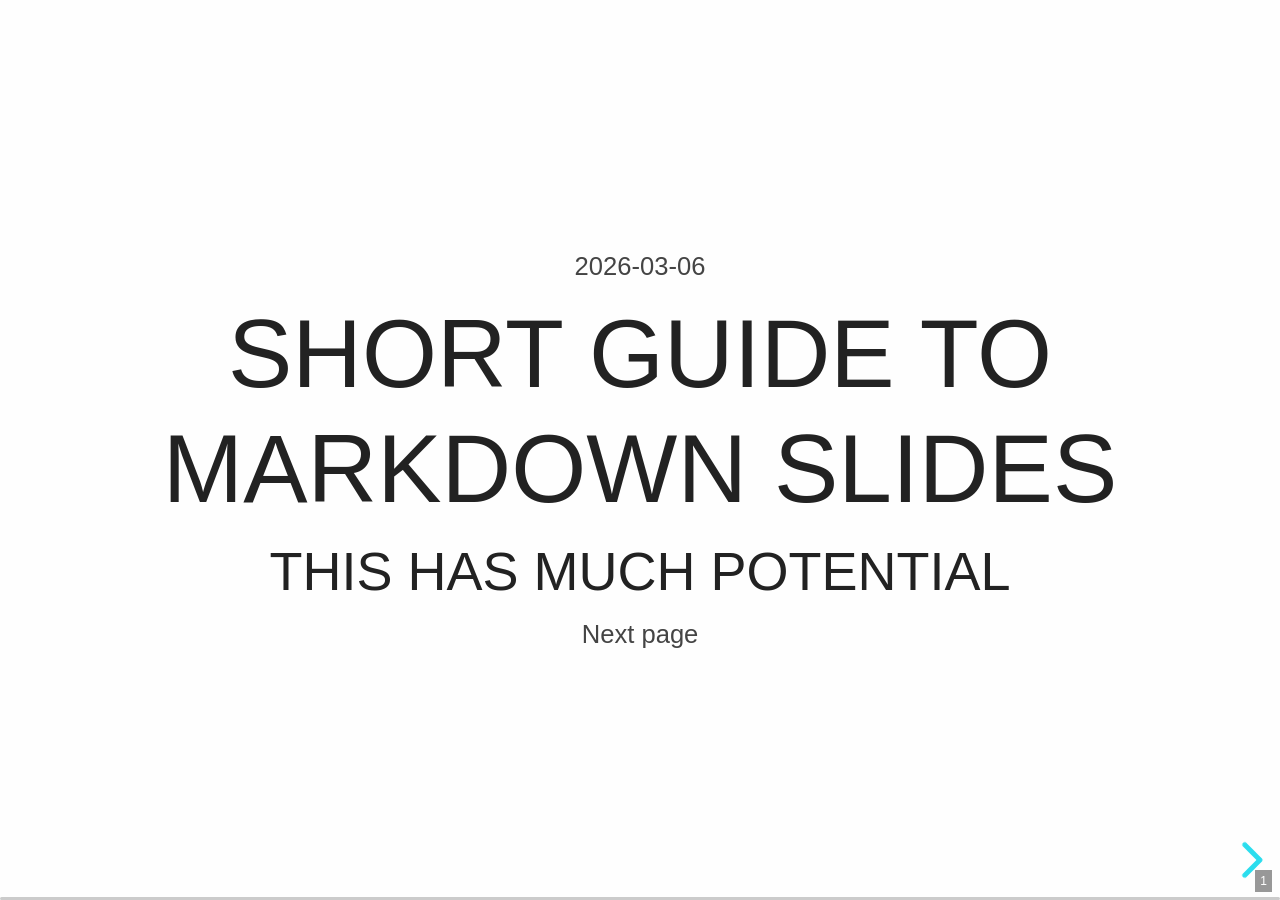
==== index.html @ 52a36c34 "Deploying to gh-pages from @ Nickolausen/web-presentation-template@431465c77c61d2103f4e4397b5b954e58" ====
<!DOCTYPE html><html lang="en"><head>
	<meta name="generator" content="Hugo 0.157.0">
    <meta charset="utf-8">
<title>Guide for writing markdown slides</title>
<meta name="description" content="A Hugo theme for creating Reveal.js presentations">

<meta name="apple-mobile-web-app-capable" content="yes">
<meta name="apple-mobile-web-app-status-bar-style" content="black-translucent">
<meta name="viewport" content="width=device-width, initial-scale=1.0, maximum-scale=1.0, user-scalable=no">
<link rel="stylesheet" href="./reveal-js/dist/reset.css">
<link rel="stylesheet" href="./reveal-js/dist/reveal.css">
  <link rel="stylesheet" href="./css/custom-theme.min.905350f10c195eded402b2b3ec3264bc3d3cfafbb37e7eb9d25b1fb2bcb08d8b.css" id="theme"><link rel="stylesheet" href="./highlight-js/default.min.css">
<link href="https://fonts.googleapis.com/css?family=Roboto Mono" rel="stylesheet">
<link href="https://fonts.googleapis.com/css?family=Oxygen Mono" rel="stylesheet">
<link href="https://fonts.googleapis.com/css?family=Ubuntu Mono" rel="stylesheet">
<link href="https://cdn.jsdelivr.net/npm/bootstrap@5.3.1/dist/css/bootstrap.min.css" rel="stylesheet" integrity="sha384-4bw+/aepP/YC94hEpVNVgiZdgIC5+VKNBQNGCHeKRQN+PtmoHDEXuppvnDJzQIu9" crossorigin="anonymous">
<link href="https://cdn.jsdelivr.net/gh/DanySK/css-blur-animation/blur.css" rel="stylesheet" crossorigin="anonymous">

<script src="https://kit.fontawesome.com/81ac037be0.js" crossorigin="anonymous"></script>
<script type="text/javascript" src="https://unpkg.com/qr-code-styling@1.5.0/lib/qr-code-styling.js"></script>
  </head>
  <body>
    
    <div class="reveal">
      <div class="slides">
  

    <section><p>2026-03-06</p>
<h1 id="short-guide-to-markdown-slides">Short guide to Markdown slides</h1>
<h2 id="this-has-much-potential">This has much potential</h2>
<p>Next page</p>
</section><section>
<h1 id="headers">Headers</h1>
<h1 id="h1">H1</h1>
<h2 id="h2">H2</h2>
<h3 id="h3">H3</h3>
<h4 id="h4">H4</h4>
</section><section>
<h1 id="text">Text</h1>
<p>normal text</p>
<p><code>inline code</code></p>
<p><em>italic</em></p>
<p><strong>bold</strong></p>
<p><strong><em>emphasized</em></strong></p>
<p><em><strong>emphasized alternative</strong></em></p>
<p><del>strikethrough</del></p>
<p><a href="http://www.google.com">link</a></p>
</section><section>
<h1 id="lists-and-enums">Lists and enums</h1>
<ol>
<li>First ordered list item</li>
<li>Another item
<ul>
<li>Unordered sub-list.</li>
<li>with two items
<ul>
<li>another sublist
<ol>
<li>With a sub-enum</li>
<li>yay!</li>
</ol>
</li>
</ul>
</li>
</ul>
</li>
<li>Actual numbers don’t matter, just that it’s a number</li>
<li>Ordered sub-list</li>
<li>And another item.</li>
</ol>
</section><section>
<h1 id="inline-images">Inline images</h1>
<p><img src="https://upload.wikimedia.org/wikipedia/commons/6/6c/Scavolino_innevata.jpg" alt="Alternative text"></p>
</section><section>
<h2 id="fallback-to-shortcodes-for-resizing">Fallback to shortcodes for resizing</h2>
<p>Autoresize specifying</p>
<ul>
<li><code>max-w</code> (percent of parent element width) and/or <code>max-h</code> (percent of viewport height) as max sizes , and</li>
<li><code>width</code> and/or <code>height</code> as <em>exact</em> sizes (as percent of viewport size)</li>
</ul>
<figure><img src="https://upload.wikimedia.org/wikipedia/commons/6/6c/Scavolino_innevata.jpg" height="20">
</figure>

</section><section>
<h2 id="multi-column-slide">Multi-column slide</h2>

<div class="container-fluid m-0 p-0">
    <div class="row "><div class="col "><p>Column 1</p>
</div>
<div class="col "><p>Column 2</p>
</div></div>
</div>

<div class="container-fluid m-0 p-0">
    <div class="row "><div class="col col-8"><p>Larger columns using bootstrap</p>
</div>
<div class="col "><p><a href="https://getbootstrap.com/docs/4.0/layout/grid/">Link to bootstrap grid system</a></p>
</div>
</div>
</div>
</section><section>
<h2 id="tick-and-cross">Tick and Cross</h2>
<ul>
<li><i class="fa-solid fa-check" style="color: green;"></i>
This is something good</li>
<li><i class="fa-solid fa-xmark" style="color: red;"></i>
This is something bad</li>
</ul>
</section><section>
<h2 id="chartjs">Chart.js</h2>






<div style="">
    <div style="width: 100%;height: 300px; display: block;">
        <canvas id="c8befcf14a4dccdb25c5fced8d8ac644"></canvas>
    </div>
</div>
<script src="https://cdn.jsdelivr.net/npm/chart.js/dist/Chart.min.js"></script>
<script type="text/javascript">
    var ctx = document.getElementById('c8befcf14a4dccdb25c5fced8d8ac644').getContext('2d');
    var options = 
{
    type: 'bar',
    data: {
        labels: ['Red', 'Blue', 'Yellow', 'Green', 'Purple', 'Orange'],
        datasets: [{
            label: 'Bar Chart',
            data: [12, 19, 18, 16, 13, 14],
            backgroundColor: [
                'rgba(255, 99, 132, 0.2)',
                'rgba(54, 162, 235, 0.2)',
                'rgba(255, 206, 86, 0.2)',
                'rgba(75, 192, 192, 0.2)',
                'rgba(153, 102, 255, 0.2)',
                'rgba(255, 159, 64, 0.2)'
            ],
            borderColor: [
                'rgba(255, 99, 132, 1)',
                'rgba(54, 162, 235, 1)',
                'rgba(255, 206, 86, 1)',
                'rgba(75, 192, 192, 1)',
                'rgba(153, 102, 255, 1)',
                'rgba(255, 159, 64, 1)'
            ],
            borderWidth: 1
        }]
    },
    options: {
        maintainAspectRatio: false,
        scales: {
            yAxes: [{
                ticks: {
                    beginAtZero: true
                }
            }]
        }
    }
};
    new Chart(ctx, options);
</script>

</section><section>
<h2 id="fontawesome">FontAwesome</h2>
<p><i class="fa-solid fa-mug-hot"></i>
<i class="fa-solid fa-lemon"></i>
<i class="fa-solid fa-flask"></i>
<i class="fa-solid fa-apple-whole"></i>
<i class="fa-solid fa-bacon"></i>
<i class="fa-solid fa-beer-mug-empty"></i>
<i class="fa-solid fa-pepper-hot"></i></p>
</section><section>
<h2 id="bootstrap-1">Bootstrap 1</h2>
<div class="card w-100">
  <img src="https://upload.wikimedia.org/wikipedia/commons/thumb/e/e9/View_of_Cesena_from_the_Abbey.jpg/1920px-View_of_Cesena_from_the_Abbey.jpg" class="card-img-top" alt="...">
  <div class="card-body">
    <h5 class="card-title">Card title</h5>
    <p class="card-text">Some quick example text to build on the card title and make up the bulk of the card's content.</p>
    <a href="#" class="btn btn-primary">Go somewhere</a>
  </div>
</div>
</section><section>
<h2 id="bootstrap-2">Bootstrap 2</h2>
<p><button type="button" class="btn btn-primary">Primary</button>
<button type="button" class="btn btn-secondary">Secondary</button>
<button type="button" class="btn btn-success">Success</button>
<button type="button" class="btn btn-danger">Danger</button>
<button type="button" class="btn btn-warning">Warning</button>
<button type="button" class="btn btn-info">Info</button>
<button type="button" class="btn btn-light">Light</button>
<button type="button" class="btn btn-dark">Dark</button></p>
<p><button type="button" class="btn btn-link">Link</button></p>
</section><section>
<h2 id="low-res-plain-markdown">Low res, plain markdown</h2>
<p><img src="https://upload.wikimedia.org/wikipedia/commons/thumb/6/6c/Scavolino_innevata.jpg/260px-Scavolino_innevata.jpg" alt=""></p>
</section><section>
<h2 id="hi-res-plain-markdown">Hi res, plain markdown</h2>
<p><img src="https://upload.wikimedia.org/wikipedia/commons/6/6c/Scavolino_innevata.jpg" alt=""></p>
</section>

<section data-noprocess="" data-shortcode-slide="" data-background-image="https://upload.wikimedia.org/wikipedia/commons/6/6c/Scavolino_innevata.jpg">
  
<h1 id="large-images-as-background">Large images as background</h1>
<h2 id="may-affect-printing">(May affect printing)</h2>
</section>

<section data-noprocess="" data-shortcode-slide="" data-background-opacity="0.95" data-background-video="https://github.com/DanySK/slides-2024-acsos-imageonomics/raw/master/content/nonnadir.mkv" data-background-video-loop="true" data-background-video-muted="true">
  
<h1 id="video-background">Video background</h1>
</section><section>
<h1 id="latex">$$\LaTeX{}$$</h1>
<p>Inline equations like $E=mc^2$</p>
<p>$$\frac{n!}{k!(n-k)!} = \binom{n}{k}$$</p>
</section><section>
<h1 id="code-snippets">Code snippets</h1>
<div class="highlight"><pre tabindex="0" style="color:#e2e4e5;background-color:#282a36;-moz-tab-size:4;-o-tab-size:4;tab-size:4;-webkit-text-size-adjust:none;"><code class="nohighlight" data-noescape=""><span style="display:flex;"><span><span style="color:#ff6ac1">val</span> x = pippo
</span></span></code></pre></div><div class="highlight"><pre tabindex="0" style="color:#e2e4e5;background-color:#282a36;-moz-tab-size:4;-o-tab-size:4;tab-size:4;-webkit-text-size-adjust:none;"><code class="nohighlight" data-noescape=""><span style="display:flex;"><span><span style="color:#ff6ac1">package</span> main
</span></span><span style="display:flex;"><span>
</span></span><span style="display:flex;"><span><span style="color:#ff6ac1">import</span> <span style="color:#5af78e">"fmt"</span>
</span></span><span style="display:flex;"><span>
</span></span><span style="display:flex;"><span><span style="color:#ff5c57">func</span> <span style="color:#57c7ff">main</span>() {
</span></span><span style="display:flex;"><span>    fmt.<span style="color:#57c7ff">Println</span>(<span style="color:#5af78e">"Hello world!"</span>)
</span></span><span style="display:flex;"><span>}
</span></span></code></pre></div></section><section>
<h1 id="tables">Tables</h1>
<p>Colons can be used to align columns.</p>
<table>
  <thead>
      <tr>
          <th>Tables</th>
          <th style="text-align: center">Are</th>
          <th style="text-align: right">Cool</th>
      </tr>
  </thead>
  <tbody>
      <tr>
          <td>col 3 is</td>
          <td style="text-align: center">right-aligned</td>
          <td style="text-align: right">$1600</td>
      </tr>
      <tr>
          <td>col 2 is</td>
          <td style="text-align: center">centered</td>
          <td style="text-align: right">$12</td>
      </tr>
      <tr>
          <td>zebra stripes</td>
          <td style="text-align: center">are neat</td>
          <td style="text-align: right">$1</td>
      </tr>
  </tbody>
</table>
<p>There must be at least 3 dashes separating each header cell.
The outer pipes (|) are optional, and you don’t need to make the
raw Markdown line up prettily. You can also use inline Markdown.</p>
</section><section>
<h1 id="quotes">Quotes</h1>
<blockquote>
<p>Multiple
lines
of
a
single
quote
get
joined</p>
</blockquote>
<blockquote>
<p>Very long one liners of Markdown text automatically get broken into a multiline quotation, which is then rendered in the slides.</p>
</blockquote>
</section><section>
<h1 id="fragments">Fragments</h1>
<ul>
<li><span class="fragment ">
  pluto
</span></li>
<li><span class="fragment ">
  pluto
</span></li>
<li><span class="fragment ">
  pluto
</span></li>
</ul>
</section><section>
<h1 id="stacking-images-with-fragments">Stacking images with Fragments</h1>

<div class="container-fluid m-0 p-0">
    <div class="row "><div class="col "><p class="fragment" data-fragment-index="0">Pippo</p>
<p class="fragment" data-fragment-index="1">Pluto</p>
<p class="fragment" data-fragment-index="2">Paperino</p>
</div>
<div class="col "><div class="r-stack">
  <img class="fragment current-visible" data-fragment-index="0" src="https://www.topolino.it/wp-content/uploads/2019/12/pippointera.png" width="450" height="300">
  <img class="fragment current-visible" data-fragment-index="1" src="https://www.topolino.it/wp-content/uploads/2019/12/plutointera.png" width="300" height="450">
  <img class="fragment current-visible" data-fragment-index="2" src="https://it.wikifur.com/w/images/thumb/6/6f/Donald_Duck.png/362px-Donald_Duck.png" width="400" height="400">
</div>
</div>
</div>
</div>
</section><section>
<h1 id="graphs-via-gravizo">Graphs via Gravizo</h1>



  
    
  


<figure>
  <img src="https://g.gravizo.com/svg?%0adigraph%20G%20%7b%0aaize%20%3d%224%2c4%22%3b%0amain%20%5bshape%3dbox%5d%3b%0amain%20-%3e%20parse%20%5bweight%3d8%5d%3b%0aparse%20-%3e%20execute%3b%0amain%20-%3e%20init%20%5bstyle%3ddotted%5d%3b%0amain%20-%3e%20cleanup%3b%0aexecute%20-%3e%20%7b%20make_string%3b%20printf%7d%0ainit%20-%3e%20make_string%3b%0aedge%20%5bcolor%3dred%5d%3b%0amain%20-%3e%20printf%20%5bstyle%3dbold%2clabel%3d%22100%20times%22%5d%3b%0amake_string%20%5blabel%3d%22make%20a%20string%22%5d%3b%0anode%20%5bshape%3dbox%2cstyle%3dfilled%2ccolor%3d%22.7%20.3%201.0%22%5d%3b%0aexecute%20-%3e%20compare%3b%0a%7d%0a" alt="Example Gravizo graph" width="100%">
    <figcaption>Example Gravizo graph</figcaption>
</figure>

</section><section>
<h1 id="graphs-via-mermaidjs">Graphs via mermaid.js</h1>
<div class="mermaid" data-processed="true" pre-rendered="true"><svg aria-roledescription="classDiagram" role="graphics-document document" viewBox="0 0 870.55859375 558" style="max-width: 870.55859375px;" xmlns:xlink="http://www.w3.org/1999/xlink" xmlns="http://www.w3.org/2000/svg" width="100%" id="my-svg"><style>#my-svg{font-family:"trebuchet ms",verdana,arial,sans-serif;font-size:16px;fill:#333;}#my-svg .error-icon{fill:#552222;}#my-svg .error-text{fill:#552222;stroke:#552222;}#my-svg .edge-thickness-normal{stroke-width:1px;}#my-svg .edge-thickness-thick{stroke-width:3.5px;}#my-svg .edge-pattern-solid{stroke-dasharray:0;}#my-svg .edge-thickness-invisible{stroke-width:0;fill:none;}#my-svg .edge-pattern-dashed{stroke-dasharray:3;}#my-svg .edge-pattern-dotted{stroke-dasharray:2;}#my-svg .marker{fill:#333333;stroke:#333333;}#my-svg .marker.cross{stroke:#333333;}#my-svg svg{font-family:"trebuchet ms",verdana,arial,sans-serif;font-size:16px;}#my-svg p{margin:0;}#my-svg g.classGroup text{fill:#9370DB;stroke:none;font-family:"trebuchet ms",verdana,arial,sans-serif;font-size:10px;}#my-svg g.classGroup text .title{font-weight:bolder;}#my-svg .nodeLabel,#my-svg .edgeLabel{color:#131300;}#my-svg .edgeLabel .label rect{fill:#ECECFF;}#my-svg .label text{fill:#131300;}#my-svg .edgeLabel .label span{background:#ECECFF;}#my-svg .classTitle{font-weight:bolder;}#my-svg .node rect,#my-svg .node circle,#my-svg .node ellipse,#my-svg .node polygon,#my-svg .node path{fill:#ECECFF;stroke:#9370DB;stroke-width:1px;}#my-svg .divider{stroke:#9370DB;stroke-width:1;}#my-svg g.clickable{cursor:pointer;}#my-svg g.classGroup rect{fill:#ECECFF;stroke:#9370DB;}#my-svg g.classGroup line{stroke:#9370DB;stroke-width:1;}#my-svg .classLabel .box{stroke:none;stroke-width:0;fill:#ECECFF;opacity:0.5;}#my-svg .classLabel .label{fill:#9370DB;font-size:10px;}#my-svg .relation{stroke:#333333;stroke-width:1;fill:none;}#my-svg .dashed-line{stroke-dasharray:3;}#my-svg .dotted-line{stroke-dasharray:1 2;}#my-svg #compositionStart,#my-svg .composition{fill:#333333!important;stroke:#333333!important;stroke-width:1;}#my-svg #compositionEnd,#my-svg .composition{fill:#333333!important;stroke:#333333!important;stroke-width:1;}#my-svg #dependencyStart,#my-svg .dependency{fill:#333333!important;stroke:#333333!important;stroke-width:1;}#my-svg #dependencyStart,#my-svg .dependency{fill:#333333!important;stroke:#333333!important;stroke-width:1;}#my-svg #extensionStart,#my-svg .extension{fill:transparent!important;stroke:#333333!important;stroke-width:1;}#my-svg #extensionEnd,#my-svg .extension{fill:transparent!important;stroke:#333333!important;stroke-width:1;}#my-svg #aggregationStart,#my-svg .aggregation{fill:transparent!important;stroke:#333333!important;stroke-width:1;}#my-svg #aggregationEnd,#my-svg .aggregation{fill:transparent!important;stroke:#333333!important;stroke-width:1;}#my-svg #lollipopStart,#my-svg .lollipop{fill:#ECECFF!important;stroke:#333333!important;stroke-width:1;}#my-svg #lollipopEnd,#my-svg .lollipop{fill:#ECECFF!important;stroke:#333333!important;stroke-width:1;}#my-svg .edgeTerminals{font-size:11px;line-height:initial;}#my-svg .classTitleText{text-anchor:middle;font-size:18px;fill:#333;}#my-svg :root{--mermaid-font-family:"trebuchet ms",verdana,arial,sans-serif;}</style><g><defs><marker orient="auto" markerHeight="240" markerWidth="190" refY="7" refX="18" class="marker aggregation classDiagram" id="my-svg_classDiagram-aggregationStart"><path d="M 18,7 L9,13 L1,7 L9,1 Z"></path></marker></defs><defs><marker orient="auto" markerHeight="28" markerWidth="20" refY="7" refX="1" class="marker aggregation classDiagram" id="my-svg_classDiagram-aggregationEnd"><path d="M 18,7 L9,13 L1,7 L9,1 Z"></path></marker></defs><defs><marker orient="auto" markerHeight="240" markerWidth="190" refY="7" refX="18" class="marker extension classDiagram" id="my-svg_classDiagram-extensionStart"><path d="M 1,7 L18,13 V 1 Z"></path></marker></defs><defs><marker orient="auto" markerHeight="28" markerWidth="20" refY="7" refX="1" class="marker extension classDiagram" id="my-svg_classDiagram-extensionEnd"><path d="M 1,1 V 13 L18,7 Z"></path></marker></defs><defs><marker orient="auto" markerHeight="240" markerWidth="190" refY="7" refX="18" class="marker composition classDiagram" id="my-svg_classDiagram-compositionStart"><path d="M 18,7 L9,13 L1,7 L9,1 Z"></path></marker></defs><defs><marker orient="auto" markerHeight="28" markerWidth="20" refY="7" refX="1" class="marker composition classDiagram" id="my-svg_classDiagram-compositionEnd"><path d="M 18,7 L9,13 L1,7 L9,1 Z"></path></marker></defs><defs><marker orient="auto" markerHeight="240" markerWidth="190" refY="7" refX="6" class="marker dependency classDiagram" id="my-svg_classDiagram-dependencyStart"><path d="M 5,7 L9,13 L1,7 L9,1 Z"></path></marker></defs><defs><marker orient="auto" markerHeight="28" markerWidth="20" refY="7" refX="13" class="marker dependency classDiagram" id="my-svg_classDiagram-dependencyEnd"><path d="M 18,7 L9,13 L14,7 L9,1 Z"></path></marker></defs><defs><marker orient="auto" markerHeight="240" markerWidth="190" refY="7" refX="13" class="marker lollipop classDiagram" id="my-svg_classDiagram-lollipopStart"><circle r="6" cy="7" cx="7" fill="transparent" stroke="black"></circle></marker></defs><defs><marker orient="auto" markerHeight="240" markerWidth="190" refY="7" refX="1" class="marker lollipop classDiagram" id="my-svg_classDiagram-lollipopEnd"><circle r="6" cy="7" cx="7" fill="transparent" stroke="black"></circle></marker></defs><g class="root"><g class="clusters"></g><g class="edgePaths"><path marker-start="url(#my-svg_classDiagram-extensionStart)" style="fill:none" class="edge-pattern-solid relation" id="id_Class01_AveryLongClass_1" d="M149.398,149L149.398,151.667C149.398,154.333,149.398,159.667,149.398,171.667C149.398,183.667,149.398,202.333,149.398,211.667L149.398,221"></path><path marker-start="url(#my-svg_classDiagram-compositionStart)" style="fill:none" class="edge-pattern-solid relation" id="id_Class03_Class04_2" d="M378.547,116L378.547,124.167C378.547,132.333,378.547,148.667,378.547,166.167C378.547,183.667,378.547,202.333,378.547,211.667L378.547,221"></path><path marker-start="url(#my-svg_classDiagram-aggregationStart)" style="fill:none" class="edge-pattern-solid relation" id="id_Class05_Class06_3" d="M504.047,116L504.047,124.167C504.047,132.333,504.047,148.667,504.047,166.167C504.047,183.667,504.047,202.333,504.047,211.667L504.047,221"></path><path style="fill:none" class="edge-pattern-dashed relation" id="id_Class07_Class08_4" d="M779.91,300L779.91,305.667C779.91,311.333,779.91,322.667,779.91,334C779.91,345.333,779.91,356.667,779.91,362.333L779.91,368"></path><path marker-end="url(#my-svg_classDiagram-dependencyEnd)" style="fill:none" class="edge-pattern-solid relation" id="id_Class09_C2_5" d="M613.808,98L607.642,109.167C601.475,120.333,589.142,142.667,582.975,167.917C576.809,193.167,576.809,221.333,576.809,249.5C576.809,277.667,576.809,305.833,576.809,330.333C576.809,354.833,576.809,375.667,576.809,396.5C576.809,417.333,576.809,438.167,594.275,457.117C611.741,476.068,646.673,493.136,664.139,501.67L681.605,510.205"></path><path marker-end="url(#my-svg_classDiagram-compositionEnd)" style="fill:none" class="edge-pattern-solid relation" id="id_Class09_C3_6" d="M629.543,98L629.542,109.167C629.541,120.333,629.538,142.667,629.537,160.167C629.535,177.667,629.535,190.333,629.535,196.667L629.535,203"></path><path marker-end="url(#my-svg_classDiagram-extensionEnd)" style="fill:none" class="edge-pattern-solid relation" id="id_Class09_Class07_7" d="M667.297,93.476L686.066,105.397C704.835,117.317,742.372,141.159,761.141,155.746C779.91,170.333,779.91,175.667,779.91,178.333L779.91,181"></path><path marker-end="url(#my-svg_classDiagram-dependencyEnd)" marker-start="url(#my-svg_classDiagram-dependencyStart)" style="fill:none" class="edge-pattern-solid relation" id="id_Class08_C2_8" d="M779.91,431L779.91,435.667C779.91,440.333,779.91,449.667,771.102,461.655C762.295,473.643,744.679,488.286,735.871,495.608L727.063,502.929"></path></g><g class="edgeLabels"><g transform="translate(149.3984375, 165)" class="edgeLabel"><g transform="translate(-28.453125, -9)" class="label"><foreignObject height="18" width="56.90625"><div style="display: inline-block; white-space: nowrap;" xmlns="http://www.w3.org/1999/xhtml"><span class="edgeLabel"><span class="edgeLabel">Coosssl</span></span></div></foreignObject></g></g><g class="edgeLabel"><g transform="translate(0, 0)" class="label"><foreignObject height="0" width="0"><div style="display: inline-block; white-space: nowrap;" xmlns="http://www.w3.org/1999/xhtml"><span class="edgeLabel"></span></div></foreignObject></g></g><g class="edgeLabel"><g transform="translate(0, 0)" class="label"><foreignObject height="0" width="0"><div style="display: inline-block; white-space: nowrap;" xmlns="http://www.w3.org/1999/xhtml"><span class="edgeLabel"></span></div></foreignObject></g></g><g class="edgeLabel"><g transform="translate(0, 0)" class="label"><foreignObject height="0" width="0"><div style="display: inline-block; white-space: nowrap;" xmlns="http://www.w3.org/1999/xhtml"><span class="edgeLabel"></span></div></foreignObject></g></g><g transform="translate(576.80859375, 334)" class="edgeLabel"><g transform="translate(-45.3515625, -9)" class="label"><foreignObject height="18" width="90.703125"><div style="display: inline-block; white-space: nowrap;" xmlns="http://www.w3.org/1999/xhtml"><span class="edgeLabel"><span class="edgeLabel">Where am i?</span></span></div></foreignObject></g></g><g class="edgeLabel"><g transform="translate(0, 0)" class="label"><foreignObject height="0" width="0"><div style="display: inline-block; white-space: nowrap;" xmlns="http://www.w3.org/1999/xhtml"><span class="edgeLabel"></span></div></foreignObject></g></g><g class="edgeLabel"><g transform="translate(0, 0)" class="label"><foreignObject height="0" width="0"><div style="display: inline-block; white-space: nowrap;" xmlns="http://www.w3.org/1999/xhtml"><span class="edgeLabel"></span></div></foreignObject></g></g><g transform="translate(779.91015625, 459)" class="edgeLabel"><g transform="translate(-35.578125, -9)" class="label"><foreignObject height="18" width="71.15625"><div style="display: inline-block; white-space: nowrap;" xmlns="http://www.w3.org/1999/xhtml"><span class="edgeLabel"><span class="edgeLabel">Cool label</span></span></div></foreignObject></g></g></g><g class="nodes"><g transform="translate(149.3984375, 69.5)" id="classId-Class01-0" class="node default"><rect height="123" width="282.796875" y="-61.5" x="-141.3984375" class="outer title-state" style=""></rect><line y2="-31.5" y1="-31.5" x2="141.3984375" x1="-141.3984375" class="divider"></line><line y2="28.5" y1="28.5" x2="141.3984375" x1="-141.3984375" class="divider"></line><g class="label"><foreignObject height="0" width="0"><div style="display: inline-block; white-space: nowrap;" xmlns="http://www.w3.org/1999/xhtml"><span class="nodeLabel"></span></div></foreignObject><foreignObject transform="translate( -30.25, -54)" height="18" width="60.5" class="classTitle"><div style="display: inline-block; white-space: nowrap;" xmlns="http://www.w3.org/1999/xhtml"><span class="nodeLabel">Class01</span></div></foreignObject><foreignObject transform="translate( -133.8984375, -20)" height="18" width="64.03125"><div style="display: inline-block; white-space: nowrap;" xmlns="http://www.w3.org/1999/xhtml"><span class="nodeLabel">int chimp</span></div></foreignObject><foreignObject transform="translate( -133.8984375, 2)" height="18" width="267.796875"><div style="display: inline-block; white-space: nowrap;" xmlns="http://www.w3.org/1999/xhtml"><span class="nodeLabel">int gorillasaaaaaaaaaaaaaaaaaaaaaa</span></div></foreignObject><foreignObject transform="translate( -133.8984375, 36)" height="18" width="39.109375"><div style="display: inline-block; white-space: nowrap;" xmlns="http://www.w3.org/1999/xhtml"><span class="nodeLabel">size()</span></div></foreignObject></g></g><g transform="translate(149.3984375, 249.5)" id="classId-AveryLongClass-1" class="node default"><rect height="57" width="140.671875" y="-28.5" x="-70.3359375" class="outer title-state" style=""></rect><line y2="1.5" y1="1.5" x2="70.3359375" x1="-70.3359375" class="divider"></line><line y2="17.5" y1="17.5" x2="70.3359375" x1="-70.3359375" class="divider"></line><g class="label"><foreignObject height="0" width="0"><div style="display: inline-block; white-space: nowrap;" xmlns="http://www.w3.org/1999/xhtml"><span class="nodeLabel"></span></div></foreignObject><foreignObject transform="translate( -62.8359375, -21)" height="18" width="125.671875" class="classTitle"><div style="display: inline-block; white-space: nowrap;" xmlns="http://www.w3.org/1999/xhtml"><span class="nodeLabel">AveryLongClass</span></div></foreignObject></g></g><g transform="translate(378.546875, 69.5)" id="classId-Class03-2" class="node default"><rect height="57" width="75.5" y="-28.5" x="-37.75" class="outer title-state" style=""></rect><line y2="1.5" y1="1.5" x2="37.75" x1="-37.75" class="divider"></line><line y2="17.5" y1="17.5" x2="37.75" x1="-37.75" class="divider"></line><g class="label"><foreignObject height="0" width="0"><div style="display: inline-block; white-space: nowrap;" xmlns="http://www.w3.org/1999/xhtml"><span class="nodeLabel"></span></div></foreignObject><foreignObject transform="translate( -30.25, -21)" height="18" width="60.5" class="classTitle"><div style="display: inline-block; white-space: nowrap;" xmlns="http://www.w3.org/1999/xhtml"><span class="nodeLabel">Class03</span></div></foreignObject></g></g><g transform="translate(378.546875, 249.5)" id="classId-Class04-3" class="node default"><rect height="57" width="75.5" y="-28.5" x="-37.75" class="outer title-state" style=""></rect><line y2="1.5" y1="1.5" x2="37.75" x1="-37.75" class="divider"></line><line y2="17.5" y1="17.5" x2="37.75" x1="-37.75" class="divider"></line><g class="label"><foreignObject height="0" width="0"><div style="display: inline-block; white-space: nowrap;" xmlns="http://www.w3.org/1999/xhtml"><span class="nodeLabel"></span></div></foreignObject><foreignObject transform="translate( -30.25, -21)" height="18" width="60.5" class="classTitle"><div style="display: inline-block; white-space: nowrap;" xmlns="http://www.w3.org/1999/xhtml"><span class="nodeLabel">Class04</span></div></foreignObject></g></g><g transform="translate(504.046875, 69.5)" id="classId-Class05-4" class="node default"><rect height="57" width="75.5" y="-28.5" x="-37.75" class="outer title-state" style=""></rect><line y2="1.5" y1="1.5" x2="37.75" x1="-37.75" class="divider"></line><line y2="17.5" y1="17.5" x2="37.75" x1="-37.75" class="divider"></line><g class="label"><foreignObject height="0" width="0"><div style="display: inline-block; white-space: nowrap;" xmlns="http://www.w3.org/1999/xhtml"><span class="nodeLabel"></span></div></foreignObject><foreignObject transform="translate( -30.25, -21)" height="18" width="60.5" class="classTitle"><div style="display: inline-block; white-space: nowrap;" xmlns="http://www.w3.org/1999/xhtml"><span class="nodeLabel">Class05</span></div></foreignObject></g></g><g transform="translate(504.046875, 249.5)" id="classId-Class06-5" class="node default"><rect height="57" width="75.5" y="-28.5" x="-37.75" class="outer title-state" style=""></rect><line y2="1.5" y1="1.5" x2="37.75" x1="-37.75" class="divider"></line><line y2="17.5" y1="17.5" x2="37.75" x1="-37.75" class="divider"></line><g class="label"><foreignObject height="0" width="0"><div style="display: inline-block; white-space: nowrap;" xmlns="http://www.w3.org/1999/xhtml"><span class="nodeLabel"></span></div></foreignObject><foreignObject transform="translate( -30.25, -21)" height="18" width="60.5" class="classTitle"><div style="display: inline-block; white-space: nowrap;" xmlns="http://www.w3.org/1999/xhtml"><span class="nodeLabel">Class06</span></div></foreignObject></g></g><g transform="translate(779.91015625, 249.5)" id="classId-Class07-6" class="node default"><rect height="101" width="165.296875" y="-50.5" x="-82.6484375" class="outer title-state" style=""></rect><line y2="-20.5" y1="-20.5" x2="82.6484375" x1="-82.6484375" class="divider"></line><line y2="17.5" y1="17.5" x2="82.6484375" x1="-82.6484375" class="divider"></line><g class="label"><foreignObject height="0" width="0"><div style="display: inline-block; white-space: nowrap;" xmlns="http://www.w3.org/1999/xhtml"><span class="nodeLabel"></span></div></foreignObject><foreignObject transform="translate( -30.25, -43)" height="18" width="60.5" class="classTitle"><div style="display: inline-block; white-space: nowrap;" xmlns="http://www.w3.org/1999/xhtml"><span class="nodeLabel">Class07</span></div></foreignObject><foreignObject transform="translate( -75.1484375, -9)" height="18" width="150.296875"><div style="display: inline-block; white-space: nowrap;" xmlns="http://www.w3.org/1999/xhtml"><span class="nodeLabel">Object[] elementData</span></div></foreignObject><foreignObject transform="translate( -75.1484375, 25)" height="18" width="57.8125"><div style="display: inline-block; white-space: nowrap;" xmlns="http://www.w3.org/1999/xhtml"><span class="nodeLabel">equals()</span></div></foreignObject></g></g><g transform="translate(779.91015625, 396.5)" id="classId-Class08-7" class="node default"><rect height="57" width="75.5" y="-28.5" x="-37.75" class="outer title-state" style=""></rect><line y2="1.5" y1="1.5" x2="37.75" x1="-37.75" class="divider"></line><line y2="17.5" y1="17.5" x2="37.75" x1="-37.75" class="divider"></line><g class="label"><foreignObject height="0" width="0"><div style="display: inline-block; white-space: nowrap;" xmlns="http://www.w3.org/1999/xhtml"><span class="nodeLabel"></span></div></foreignObject><foreignObject transform="translate( -30.25, -21)" height="18" width="60.5" class="classTitle"><div style="display: inline-block; white-space: nowrap;" xmlns="http://www.w3.org/1999/xhtml"><span class="nodeLabel">Class08</span></div></foreignObject></g></g><g transform="translate(629.546875, 69.5)" id="classId-Class09-8" class="node default"><rect height="57" width="75.5" y="-28.5" x="-37.75" class="outer title-state" style=""></rect><line y2="1.5" y1="1.5" x2="37.75" x1="-37.75" class="divider"></line><line y2="17.5" y1="17.5" x2="37.75" x1="-37.75" class="divider"></line><g class="label"><foreignObject height="0" width="0"><div style="display: inline-block; white-space: nowrap;" xmlns="http://www.w3.org/1999/xhtml"><span class="nodeLabel"></span></div></foreignObject><foreignObject transform="translate( -30.25, -21)" height="18" width="60.5" class="classTitle"><div style="display: inline-block; white-space: nowrap;" xmlns="http://www.w3.org/1999/xhtml"><span class="nodeLabel">Class09</span></div></foreignObject></g></g><g transform="translate(704.72265625, 521.5)" id="classId-C2-9" class="node default"><rect height="57" width="35.453125" y="-28.5" x="-17.7265625" class="outer title-state" style=""></rect><line y2="1.5" y1="1.5" x2="17.7265625" x1="-17.7265625" class="divider"></line><line y2="17.5" y1="17.5" x2="17.7265625" x1="-17.7265625" class="divider"></line><g class="label"><foreignObject height="0" width="0"><div style="display: inline-block; white-space: nowrap;" xmlns="http://www.w3.org/1999/xhtml"><span class="nodeLabel"></span></div></foreignObject><foreignObject transform="translate( -10.2265625, -21)" height="18" width="20.453125" class="classTitle"><div style="display: inline-block; white-space: nowrap;" xmlns="http://www.w3.org/1999/xhtml"><span class="nodeLabel">C2</span></div></foreignObject></g></g><g transform="translate(629.53515625, 249.5)" id="classId-C3-10" class="node default"><rect height="57" width="35.453125" y="-28.5" x="-17.7265625" class="outer title-state" style=""></rect><line y2="1.5" y1="1.5" x2="17.7265625" x1="-17.7265625" class="divider"></line><line y2="17.5" y1="17.5" x2="17.7265625" x1="-17.7265625" class="divider"></line><g class="label"><foreignObject height="0" width="0"><div style="display: inline-block; white-space: nowrap;" xmlns="http://www.w3.org/1999/xhtml"><span class="nodeLabel"></span></div></foreignObject><foreignObject transform="translate( -10.2265625, -21)" height="18" width="20.453125" class="classTitle"><div style="display: inline-block; white-space: nowrap;" xmlns="http://www.w3.org/1999/xhtml"><span class="nodeLabel">C3</span></div></foreignObject></g></g></g></g></g></svg></div>

</section><section>
<h1 id="graphs-via-mermaidjs-with-options">Graphs via mermaid.js with options</h1>
<div class="mermaid" data-processed="true" pre-rendered="true"><svg aria-roledescription="classDiagram" role="graphics-document document" viewBox="0 0 493.921875 414" style="max-width: 493.921875px;" xmlns:xlink="http://www.w3.org/1999/xlink" xmlns="http://www.w3.org/2000/svg" width="100%" id="my-svg"><style>#my-svg{font-family:verdana;font-size:.34em;fill:#333;}#my-svg .error-icon{fill:#552222;}#my-svg .error-text{fill:#552222;stroke:#552222;}#my-svg .edge-thickness-normal{stroke-width:1px;}#my-svg .edge-thickness-thick{stroke-width:3.5px;}#my-svg .edge-pattern-solid{stroke-dasharray:0;}#my-svg .edge-thickness-invisible{stroke-width:0;fill:none;}#my-svg .edge-pattern-dashed{stroke-dasharray:3;}#my-svg .edge-pattern-dotted{stroke-dasharray:2;}#my-svg .marker{fill:#333333;stroke:#333333;}#my-svg .marker.cross{stroke:#333333;}#my-svg svg{font-family:verdana;font-size:.34em;}#my-svg p{margin:0;}#my-svg g.classGroup text{fill:#9370DB;stroke:none;font-family:verdana;font-size:10px;}#my-svg g.classGroup text .title{font-weight:bolder;}#my-svg .nodeLabel,#my-svg .edgeLabel{color:#131300;}#my-svg .edgeLabel .label rect{fill:#ECECFF;}#my-svg .label text{fill:#131300;}#my-svg .edgeLabel .label span{background:#ECECFF;}#my-svg .classTitle{font-weight:bolder;}#my-svg .node rect,#my-svg .node circle,#my-svg .node ellipse,#my-svg .node polygon,#my-svg .node path{fill:#ECECFF;stroke:#9370DB;stroke-width:1px;}#my-svg .divider{stroke:#9370DB;stroke-width:1;}#my-svg g.clickable{cursor:pointer;}#my-svg g.classGroup rect{fill:#ECECFF;stroke:#9370DB;}#my-svg g.classGroup line{stroke:#9370DB;stroke-width:1;}#my-svg .classLabel .box{stroke:none;stroke-width:0;fill:#ECECFF;opacity:0.5;}#my-svg .classLabel .label{fill:#9370DB;font-size:10px;}#my-svg .relation{stroke:#333333;stroke-width:1;fill:none;}#my-svg .dashed-line{stroke-dasharray:3;}#my-svg .dotted-line{stroke-dasharray:1 2;}#my-svg #compositionStart,#my-svg .composition{fill:#333333!important;stroke:#333333!important;stroke-width:1;}#my-svg #compositionEnd,#my-svg .composition{fill:#333333!important;stroke:#333333!important;stroke-width:1;}#my-svg #dependencyStart,#my-svg .dependency{fill:#333333!important;stroke:#333333!important;stroke-width:1;}#my-svg #dependencyStart,#my-svg .dependency{fill:#333333!important;stroke:#333333!important;stroke-width:1;}#my-svg #extensionStart,#my-svg .extension{fill:transparent!important;stroke:#333333!important;stroke-width:1;}#my-svg #extensionEnd,#my-svg .extension{fill:transparent!important;stroke:#333333!important;stroke-width:1;}#my-svg #aggregationStart,#my-svg .aggregation{fill:transparent!important;stroke:#333333!important;stroke-width:1;}#my-svg #aggregationEnd,#my-svg .aggregation{fill:transparent!important;stroke:#333333!important;stroke-width:1;}#my-svg #lollipopStart,#my-svg .lollipop{fill:#ECECFF!important;stroke:#333333!important;stroke-width:1;}#my-svg #lollipopEnd,#my-svg .lollipop{fill:#ECECFF!important;stroke:#333333!important;stroke-width:1;}#my-svg .edgeTerminals{font-size:11px;line-height:initial;}#my-svg .classTitleText{text-anchor:middle;font-size:18px;fill:#333;}#my-svg :root{--mermaid-font-family:"trebuchet ms",verdana,arial,sans-serif;}</style><g><defs><marker orient="auto" markerHeight="240" markerWidth="190" refY="7" refX="18" class="marker aggregation classDiagram" id="my-svg_classDiagram-aggregationStart"><path d="M 18,7 L9,13 L1,7 L9,1 Z"></path></marker></defs><defs><marker orient="auto" markerHeight="28" markerWidth="20" refY="7" refX="1" class="marker aggregation classDiagram" id="my-svg_classDiagram-aggregationEnd"><path d="M 18,7 L9,13 L1,7 L9,1 Z"></path></marker></defs><defs><marker orient="auto" markerHeight="240" markerWidth="190" refY="7" refX="18" class="marker extension classDiagram" id="my-svg_classDiagram-extensionStart"><path d="M 1,7 L18,13 V 1 Z"></path></marker></defs><defs><marker orient="auto" markerHeight="28" markerWidth="20" refY="7" refX="1" class="marker extension classDiagram" id="my-svg_classDiagram-extensionEnd"><path d="M 1,1 V 13 L18,7 Z"></path></marker></defs><defs><marker orient="auto" markerHeight="240" markerWidth="190" refY="7" refX="18" class="marker composition classDiagram" id="my-svg_classDiagram-compositionStart"><path d="M 18,7 L9,13 L1,7 L9,1 Z"></path></marker></defs><defs><marker orient="auto" markerHeight="28" markerWidth="20" refY="7" refX="1" class="marker composition classDiagram" id="my-svg_classDiagram-compositionEnd"><path d="M 18,7 L9,13 L1,7 L9,1 Z"></path></marker></defs><defs><marker orient="auto" markerHeight="240" markerWidth="190" refY="7" refX="6" class="marker dependency classDiagram" id="my-svg_classDiagram-dependencyStart"><path d="M 5,7 L9,13 L1,7 L9,1 Z"></path></marker></defs><defs><marker orient="auto" markerHeight="28" markerWidth="20" refY="7" refX="13" class="marker dependency classDiagram" id="my-svg_classDiagram-dependencyEnd"><path d="M 18,7 L9,13 L14,7 L9,1 Z"></path></marker></defs><defs><marker orient="auto" markerHeight="240" markerWidth="190" refY="7" refX="13" class="marker lollipop classDiagram" id="my-svg_classDiagram-lollipopStart"><circle r="6" cy="7" cx="7" fill="transparent" stroke="black"></circle></marker></defs><defs><marker orient="auto" markerHeight="240" markerWidth="190" refY="7" refX="1" class="marker lollipop classDiagram" id="my-svg_classDiagram-lollipopEnd"><circle r="6" cy="7" cx="7" fill="transparent" stroke="black"></circle></marker></defs><g class="root"><g class="clusters"></g><g class="edgePaths"><path marker-start="url(#my-svg_classDiagram-extensionStart)" style="fill:none" class="edge-pattern-solid relation" id="id_Class01_AveryLongClass_1" d="M57.711,101L57.711,102.667C57.711,104.333,57.711,107.667,57.711,115.667C57.711,123.667,57.711,136.333,57.711,142.667L57.711,149"></path><path marker-start="url(#my-svg_classDiagram-compositionStart)" style="fill:none" class="edge-pattern-solid relation" id="id_Class03_Class04_2" d="M174.758,86L174.758,90.167C174.758,94.333,174.758,102.667,174.758,113.167C174.758,123.667,174.758,136.333,174.758,142.667L174.758,149"></path><path marker-start="url(#my-svg_classDiagram-aggregationStart)" style="fill:none" class="edge-pattern-solid relation" id="id_Class05_Class06_3" d="M259.43,86L259.43,90.167C259.43,94.333,259.43,102.667,259.43,113.167C259.43,123.667,259.43,136.333,259.43,142.667L259.43,149"></path><path style="fill:none" class="edge-pattern-dashed relation" id="id_Class07_Class08_4" d="M452.516,204L452.516,208.667C452.516,213.333,452.516,222.667,452.516,232C452.516,241.333,452.516,250.667,452.516,255.333L452.516,260"></path><path marker-end="url(#my-svg_classDiagram-dependencyEnd)" style="fill:none" class="edge-pattern-solid relation" id="id_Class09_C2_5" d="M342.077,68L337.025,75.167C331.973,82.333,321.869,96.667,316.818,113.917C311.766,131.167,311.766,151.333,311.766,171.5C311.766,191.667,311.766,211.833,311.766,230.333C311.766,248.833,311.766,265.667,311.766,282.5C311.766,299.333,311.766,316.167,323.464,331.409C335.162,346.652,358.558,360.305,370.256,367.131L381.954,373.957"></path><path marker-end="url(#my-svg_classDiagram-compositionEnd)" style="fill:none" class="edge-pattern-solid relation" id="id_Class09_C3_6" d="M357.938,68L357.938,75.167C357.938,82.333,357.938,96.667,357.938,107.167C357.938,117.667,357.938,124.333,357.938,127.667L357.938,131"></path><path marker-end="url(#my-svg_classDiagram-extensionEnd)" style="fill:none" class="edge-pattern-solid relation" id="id_Class09_Class07_7" d="M375.273,57.506L388.147,66.422C401.021,75.337,426.768,93.169,439.642,103.751C452.516,114.333,452.516,117.667,452.516,119.333L452.516,121"></path><path marker-end="url(#my-svg_classDiagram-dependencyEnd)" marker-start="url(#my-svg_classDiagram-dependencyStart)" style="fill:none" class="edge-pattern-solid relation" id="id_Class08_C2_8" d="M452.516,311L452.516,314.667C452.516,318.333,452.516,325.667,446.075,335.334C439.634,345.001,426.752,357.002,420.311,363.002L413.871,369.002"></path></g><g class="edgeLabels"><g transform="translate(57.7109375, 111)" class="edgeLabel"><g transform="translate(-9.34375, -3)" class="label"><foreignObject height="6" width="18.6875"><div style="display: inline-block; white-space: nowrap;" xmlns="http://www.w3.org/1999/xhtml"><span class="edgeLabel"><span class="edgeLabel">Coosssl</span></span></div></foreignObject></g></g><g class="edgeLabel"><g transform="translate(0, 0)" class="label"><foreignObject height="0" width="0"><div style="display: inline-block; white-space: nowrap;" xmlns="http://www.w3.org/1999/xhtml"><span class="edgeLabel"></span></div></foreignObject></g></g><g class="edgeLabel"><g transform="translate(0, 0)" class="label"><foreignObject height="0" width="0"><div style="display: inline-block; white-space: nowrap;" xmlns="http://www.w3.org/1999/xhtml"><span class="edgeLabel"></span></div></foreignObject></g></g><g class="edgeLabel"><g transform="translate(0, 0)" class="label"><foreignObject height="0" width="0"><div style="display: inline-block; white-space: nowrap;" xmlns="http://www.w3.org/1999/xhtml"><span class="edgeLabel"></span></div></foreignObject></g></g><g transform="translate(311.765625, 232)" class="edgeLabel"><g transform="translate(-15.328125, -3)" class="label"><foreignObject height="6" width="30.65625"><div style="display: inline-block; white-space: nowrap;" xmlns="http://www.w3.org/1999/xhtml"><span class="edgeLabel"><span class="edgeLabel">Where am i?</span></span></div></foreignObject></g></g><g class="edgeLabel"><g transform="translate(0, 0)" class="label"><foreignObject height="0" width="0"><div style="display: inline-block; white-space: nowrap;" xmlns="http://www.w3.org/1999/xhtml"><span class="edgeLabel"></span></div></foreignObject></g></g><g class="edgeLabel"><g transform="translate(0, 0)" class="label"><foreignObject height="0" width="0"><div style="display: inline-block; white-space: nowrap;" xmlns="http://www.w3.org/1999/xhtml"><span class="edgeLabel"></span></div></foreignObject></g></g><g transform="translate(452.515625, 333)" class="edgeLabel"><g transform="translate(-12.421875, -3)" class="label"><foreignObject height="6" width="24.84375"><div style="display: inline-block; white-space: nowrap;" xmlns="http://www.w3.org/1999/xhtml"><span class="edgeLabel"><span class="edgeLabel">Cool label</span></span></div></foreignObject></g></g></g><g class="nodes"><g transform="translate(57.7109375, 45.5)" id="classId-Class01-0" class="node default"><rect height="75" width="99.421875" y="-37.5" x="-49.7109375" class="outer title-state" style=""></rect><line y2="-19.5" y1="-19.5" x2="49.7109375" x1="-49.7109375" class="divider"></line><line y2="16.5" y1="16.5" x2="49.7109375" x1="-49.7109375" class="divider"></line><g class="label"><foreignObject height="0" width="0"><div style="display: inline-block; white-space: nowrap;" xmlns="http://www.w3.org/1999/xhtml"><span class="nodeLabel"></span></div></foreignObject><foreignObject transform="translate( -9.8359375, -30)" height="6" width="19.671875" class="classTitle"><div style="display: inline-block; white-space: nowrap;" xmlns="http://www.w3.org/1999/xhtml"><span class="nodeLabel">Class01</span></div></foreignObject><foreignObject transform="translate( -42.2109375, -8)" height="6" width="22.84375"><div style="display: inline-block; white-space: nowrap;" xmlns="http://www.w3.org/1999/xhtml"><span class="nodeLabel">int chimp</span></div></foreignObject><foreignObject transform="translate( -42.2109375, 2)" height="6" width="84.421875"><div style="display: inline-block; white-space: nowrap;" xmlns="http://www.w3.org/1999/xhtml"><span class="nodeLabel">int gorillasaaaaaaaaaaaaaaaaaaaaaa</span></div></foreignObject><foreignObject transform="translate( -42.2109375, 24)" height="6" width="13.328125"><div style="display: inline-block; white-space: nowrap;" xmlns="http://www.w3.org/1999/xhtml"><span class="nodeLabel">size()</span></div></foreignObject></g></g><g transform="translate(57.7109375, 171.5)" id="classId-AveryLongClass-1" class="node default"><rect height="45" width="57.234375" y="-22.5" x="-28.6171875" class="outer title-state" style=""></rect><line y2="-4.5" y1="-4.5" x2="28.6171875" x1="-28.6171875" class="divider"></line><line y2="11.5" y1="11.5" x2="28.6171875" x1="-28.6171875" class="divider"></line><g class="label"><foreignObject height="0" width="0"><div style="display: inline-block; white-space: nowrap;" xmlns="http://www.w3.org/1999/xhtml"><span class="nodeLabel"></span></div></foreignObject><foreignObject transform="translate( -21.1171875, -15)" height="6" width="42.234375" class="classTitle"><div style="display: inline-block; white-space: nowrap;" xmlns="http://www.w3.org/1999/xhtml"><span class="nodeLabel">AveryLongClass</span></div></foreignObject></g></g><g transform="translate(174.7578125, 45.5)" id="classId-Class03-2" class="node default"><rect height="45" width="34.671875" y="-22.5" x="-17.3359375" class="outer title-state" style=""></rect><line y2="-4.5" y1="-4.5" x2="17.3359375" x1="-17.3359375" class="divider"></line><line y2="11.5" y1="11.5" x2="17.3359375" x1="-17.3359375" class="divider"></line><g class="label"><foreignObject height="0" width="0"><div style="display: inline-block; white-space: nowrap;" xmlns="http://www.w3.org/1999/xhtml"><span class="nodeLabel"></span></div></foreignObject><foreignObject transform="translate( -9.8359375, -15)" height="6" width="19.671875" class="classTitle"><div style="display: inline-block; white-space: nowrap;" xmlns="http://www.w3.org/1999/xhtml"><span class="nodeLabel">Class03</span></div></foreignObject></g></g><g transform="translate(174.7578125, 171.5)" id="classId-Class04-3" class="node default"><rect height="45" width="34.671875" y="-22.5" x="-17.3359375" class="outer title-state" style=""></rect><line y2="-4.5" y1="-4.5" x2="17.3359375" x1="-17.3359375" class="divider"></line><line y2="11.5" y1="11.5" x2="17.3359375" x1="-17.3359375" class="divider"></line><g class="label"><foreignObject height="0" width="0"><div style="display: inline-block; white-space: nowrap;" xmlns="http://www.w3.org/1999/xhtml"><span class="nodeLabel"></span></div></foreignObject><foreignObject transform="translate( -9.8359375, -15)" height="6" width="19.671875" class="classTitle"><div style="display: inline-block; white-space: nowrap;" xmlns="http://www.w3.org/1999/xhtml"><span class="nodeLabel">Class04</span></div></foreignObject></g></g><g transform="translate(259.4296875, 45.5)" id="classId-Class05-4" class="node default"><rect height="45" width="34.671875" y="-22.5" x="-17.3359375" class="outer title-state" style=""></rect><line y2="-4.5" y1="-4.5" x2="17.3359375" x1="-17.3359375" class="divider"></line><line y2="11.5" y1="11.5" x2="17.3359375" x1="-17.3359375" class="divider"></line><g class="label"><foreignObject height="0" width="0"><div style="display: inline-block; white-space: nowrap;" xmlns="http://www.w3.org/1999/xhtml"><span class="nodeLabel"></span></div></foreignObject><foreignObject transform="translate( -9.8359375, -15)" height="6" width="19.671875" class="classTitle"><div style="display: inline-block; white-space: nowrap;" xmlns="http://www.w3.org/1999/xhtml"><span class="nodeLabel">Class05</span></div></foreignObject></g></g><g transform="translate(259.4296875, 171.5)" id="classId-Class06-5" class="node default"><rect height="45" width="34.671875" y="-22.5" x="-17.3359375" class="outer title-state" style=""></rect><line y2="-4.5" y1="-4.5" x2="17.3359375" x1="-17.3359375" class="divider"></line><line y2="11.5" y1="11.5" x2="17.3359375" x1="-17.3359375" class="divider"></line><g class="label"><foreignObject height="0" width="0"><div style="display: inline-block; white-space: nowrap;" xmlns="http://www.w3.org/1999/xhtml"><span class="nodeLabel"></span></div></foreignObject><foreignObject transform="translate( -9.8359375, -15)" height="6" width="19.671875" class="classTitle"><div style="display: inline-block; white-space: nowrap;" xmlns="http://www.w3.org/1999/xhtml"><span class="nodeLabel">Class06</span></div></foreignObject></g></g><g transform="translate(452.515625, 171.5)" id="classId-Class07-6" class="node default"><rect height="65" width="66.8125" y="-32.5" x="-33.40625" class="outer title-state" style=""></rect><line y2="-14.5" y1="-14.5" x2="33.40625" x1="-33.40625" class="divider"></line><line y2="11.5" y1="11.5" x2="33.40625" x1="-33.40625" class="divider"></line><g class="label"><foreignObject height="0" width="0"><div style="display: inline-block; white-space: nowrap;" xmlns="http://www.w3.org/1999/xhtml"><span class="nodeLabel"></span></div></foreignObject><foreignObject transform="translate( -9.8359375, -25)" height="6" width="19.671875" class="classTitle"><div style="display: inline-block; white-space: nowrap;" xmlns="http://www.w3.org/1999/xhtml"><span class="nodeLabel">Class07</span></div></foreignObject><foreignObject transform="translate( -25.90625, -3)" height="6" width="51.8125"><div style="display: inline-block; white-space: nowrap;" xmlns="http://www.w3.org/1999/xhtml"><span class="nodeLabel">Object[] elementData</span></div></foreignObject><foreignObject transform="translate( -25.90625, 19)" height="6" width="19.328125"><div style="display: inline-block; white-space: nowrap;" xmlns="http://www.w3.org/1999/xhtml"><span class="nodeLabel">equals()</span></div></foreignObject></g></g><g transform="translate(452.515625, 282.5)" id="classId-Class08-7" class="node default"><rect height="45" width="34.671875" y="-22.5" x="-17.3359375" class="outer title-state" style=""></rect><line y2="-4.5" y1="-4.5" x2="17.3359375" x1="-17.3359375" class="divider"></line><line y2="11.5" y1="11.5" x2="17.3359375" x1="-17.3359375" class="divider"></line><g class="label"><foreignObject height="0" width="0"><div style="display: inline-block; white-space: nowrap;" xmlns="http://www.w3.org/1999/xhtml"><span class="nodeLabel"></span></div></foreignObject><foreignObject transform="translate( -9.8359375, -15)" height="6" width="19.671875" class="classTitle"><div style="display: inline-block; white-space: nowrap;" xmlns="http://www.w3.org/1999/xhtml"><span class="nodeLabel">Class08</span></div></foreignObject></g></g><g transform="translate(357.9375, 45.5)" id="classId-Class09-8" class="node default"><rect height="45" width="34.671875" y="-22.5" x="-17.3359375" class="outer title-state" style=""></rect><line y2="-4.5" y1="-4.5" x2="17.3359375" x1="-17.3359375" class="divider"></line><line y2="11.5" y1="11.5" x2="17.3359375" x1="-17.3359375" class="divider"></line><g class="label"><foreignObject height="0" width="0"><div style="display: inline-block; white-space: nowrap;" xmlns="http://www.w3.org/1999/xhtml"><span class="nodeLabel"></span></div></foreignObject><foreignObject transform="translate( -9.8359375, -15)" height="6" width="19.671875" class="classTitle"><div style="display: inline-block; white-space: nowrap;" xmlns="http://www.w3.org/1999/xhtml"><span class="nodeLabel">Class09</span></div></foreignObject></g></g><g transform="translate(398.30859375, 383.5)" id="classId-C2-9" class="node default"><rect height="45" width="22.34375" y="-22.5" x="-11.171875" class="outer title-state" style=""></rect><line y2="-4.5" y1="-4.5" x2="11.171875" x1="-11.171875" class="divider"></line><line y2="11.5" y1="11.5" x2="11.171875" x1="-11.171875" class="divider"></line><g class="label"><foreignObject height="0" width="0"><div style="display: inline-block; white-space: nowrap;" xmlns="http://www.w3.org/1999/xhtml"><span class="nodeLabel"></span></div></foreignObject><foreignObject transform="translate( -3.671875, -15)" height="6" width="7.34375" class="classTitle"><div style="display: inline-block; white-space: nowrap;" xmlns="http://www.w3.org/1999/xhtml"><span class="nodeLabel">C2</span></div></foreignObject></g></g><g transform="translate(357.9375, 171.5)" id="classId-C3-10" class="node default"><rect height="45" width="22.34375" y="-22.5" x="-11.171875" class="outer title-state" style=""></rect><line y2="-4.5" y1="-4.5" x2="11.171875" x1="-11.171875" class="divider"></line><line y2="11.5" y1="11.5" x2="11.171875" x1="-11.171875" class="divider"></line><g class="label"><foreignObject height="0" width="0"><div style="display: inline-block; white-space: nowrap;" xmlns="http://www.w3.org/1999/xhtml"><span class="nodeLabel"></span></div></foreignObject><foreignObject transform="translate( -3.671875, -15)" height="6" width="7.34375" class="classTitle"><div style="display: inline-block; white-space: nowrap;" xmlns="http://www.w3.org/1999/xhtml"><span class="nodeLabel">C3</span></div></foreignObject></g></g></g></g></g></svg></div>

</section><section>
<h1 id="graphs-via-mermaidjs-2">Graphs via mermaid.js 2</h1>
<div class="mermaid" data-processed="true" pre-rendered="true"><svg aria-roledescription="flowchart-v2" role="graphics-document document" viewBox="0 0 343.734375 512.4270324707031" style="max-width: 343.734375px;" class="flowchart" xmlns:xlink="http://www.w3.org/1999/xlink" xmlns="http://www.w3.org/2000/svg" width="100%" id="my-svg"><style>#my-svg{font-family:"trebuchet ms",verdana,arial,sans-serif;font-size:16px;fill:#333;}#my-svg .error-icon{fill:#552222;}#my-svg .error-text{fill:#552222;stroke:#552222;}#my-svg .edge-thickness-normal{stroke-width:1px;}#my-svg .edge-thickness-thick{stroke-width:3.5px;}#my-svg .edge-pattern-solid{stroke-dasharray:0;}#my-svg .edge-thickness-invisible{stroke-width:0;fill:none;}#my-svg .edge-pattern-dashed{stroke-dasharray:3;}#my-svg .edge-pattern-dotted{stroke-dasharray:2;}#my-svg .marker{fill:#333333;stroke:#333333;}#my-svg .marker.cross{stroke:#333333;}#my-svg svg{font-family:"trebuchet ms",verdana,arial,sans-serif;font-size:16px;}#my-svg p{margin:0;}#my-svg .label{font-family:"trebuchet ms",verdana,arial,sans-serif;color:#333;}#my-svg .cluster-label text{fill:#333;}#my-svg .cluster-label span{color:#333;}#my-svg .cluster-label span p{background-color:transparent;}#my-svg .label text,#my-svg span{fill:#333;color:#333;}#my-svg .node rect,#my-svg .node circle,#my-svg .node ellipse,#my-svg .node polygon,#my-svg .node path{fill:#ECECFF;stroke:#9370DB;stroke-width:1px;}#my-svg .rough-node .label text,#my-svg .node .label text,#my-svg .image-shape .label,#my-svg .icon-shape .label{text-anchor:middle;}#my-svg .node .katex path{fill:#000;stroke:#000;stroke-width:1px;}#my-svg .rough-node .label,#my-svg .node .label,#my-svg .image-shape .label,#my-svg .icon-shape .label{text-align:center;}#my-svg .node.clickable{cursor:pointer;}#my-svg .root .anchor path{fill:#333333!important;stroke-width:0;stroke:#333333;}#my-svg .arrowheadPath{fill:#333333;}#my-svg .edgePath .path{stroke:#333333;stroke-width:2.0px;}#my-svg .flowchart-link{stroke:#333333;fill:none;}#my-svg .edgeLabel{background-color:rgba(232,232,232, 0.8);text-align:center;}#my-svg .edgeLabel p{background-color:rgba(232,232,232, 0.8);}#my-svg .edgeLabel rect{opacity:0.5;background-color:rgba(232,232,232, 0.8);fill:rgba(232,232,232, 0.8);}#my-svg .labelBkg{background-color:rgba(232, 232, 232, 0.5);}#my-svg .cluster rect{fill:#ffffde;stroke:#aaaa33;stroke-width:1px;}#my-svg .cluster text{fill:#333;}#my-svg .cluster span{color:#333;}#my-svg div.mermaidTooltip{position:absolute;text-align:center;max-width:200px;padding:2px;font-family:"trebuchet ms",verdana,arial,sans-serif;font-size:12px;background:hsl(80, 100%, 96.2745098039%);border:1px solid #aaaa33;border-radius:2px;pointer-events:none;z-index:100;}#my-svg .flowchartTitleText{text-anchor:middle;font-size:18px;fill:#333;}#my-svg rect.text{fill:none;stroke-width:0;}#my-svg .icon-shape,#my-svg .image-shape{background-color:rgba(232,232,232, 0.8);text-align:center;}#my-svg .icon-shape p,#my-svg .image-shape p{background-color:rgba(232,232,232, 0.8);padding:2px;}#my-svg .icon-shape rect,#my-svg .image-shape rect{opacity:0.5;background-color:rgba(232,232,232, 0.8);fill:rgba(232,232,232, 0.8);}#my-svg :root{--mermaid-font-family:"trebuchet ms",verdana,arial,sans-serif;}</style><g><marker orient="auto" markerHeight="8" markerWidth="8" markerUnits="userSpaceOnUse" refY="5" refX="5" viewBox="0 0 10 10" class="marker flowchart-v2" id="my-svg_flowchart-v2-pointEnd"><path style="stroke-width: 1; stroke-dasharray: 1, 0;" class="arrowMarkerPath" d="M 0 0 L 10 5 L 0 10 z"></path></marker><marker orient="auto" markerHeight="8" markerWidth="8" markerUnits="userSpaceOnUse" refY="5" refX="4.5" viewBox="0 0 10 10" class="marker flowchart-v2" id="my-svg_flowchart-v2-pointStart"><path style="stroke-width: 1; stroke-dasharray: 1, 0;" class="arrowMarkerPath" d="M 0 5 L 10 10 L 10 0 z"></path></marker><marker orient="auto" markerHeight="11" markerWidth="11" markerUnits="userSpaceOnUse" refY="5" refX="11" viewBox="0 0 10 10" class="marker flowchart-v2" id="my-svg_flowchart-v2-circleEnd"><circle style="stroke-width: 1; stroke-dasharray: 1, 0;" class="arrowMarkerPath" r="5" cy="5" cx="5"></circle></marker><marker orient="auto" markerHeight="11" markerWidth="11" markerUnits="userSpaceOnUse" refY="5" refX="-1" viewBox="0 0 10 10" class="marker flowchart-v2" id="my-svg_flowchart-v2-circleStart"><circle style="stroke-width: 1; stroke-dasharray: 1, 0;" class="arrowMarkerPath" r="5" cy="5" cx="5"></circle></marker><marker orient="auto" markerHeight="11" markerWidth="11" markerUnits="userSpaceOnUse" refY="5.2" refX="12" viewBox="0 0 11 11" class="marker cross flowchart-v2" id="my-svg_flowchart-v2-crossEnd"><path style="stroke-width: 2; stroke-dasharray: 1, 0;" class="arrowMarkerPath" d="M 1,1 l 9,9 M 10,1 l -9,9"></path></marker><marker orient="auto" markerHeight="11" markerWidth="11" markerUnits="userSpaceOnUse" refY="5.2" refX="-1" viewBox="0 0 11 11" class="marker cross flowchart-v2" id="my-svg_flowchart-v2-crossStart"><path style="stroke-width: 2; stroke-dasharray: 1, 0;" class="arrowMarkerPath" d="M 1,1 l 9,9 M 10,1 l -9,9"></path></marker><g class="root"><g class="clusters"></g><g class="edgePaths"><path marker-end="url(#my-svg_flowchart-v2-pointEnd)" style="" class="edge-thickness-normal edge-pattern-solid edge-thickness-normal edge-pattern-solid flowchart-link" id="L_SL_L_0" d="M167.121,47L167.121,51.167C167.121,55.333,167.121,63.667,167.121,69.917C167.121,76.167,167.121,80.333,167.121,83.833C167.121,87.333,167.121,90.167,167.121,91.583L167.121,93"></path><path marker-end="url(#my-svg_flowchart-v2-pointEnd)" style="" class="edge-thickness-normal edge-pattern-solid edge-thickness-normal edge-pattern-solid flowchart-link" id="L_L_db_1" d="M167.121,151L167.121,157.167C167.121,163.333,167.121,175.667,167.121,184.917C167.121,194.167,167.121,200.333,167.121,205.833C167.121,211.333,167.121,216.167,167.121,218.583L167.121,221"></path><path marker-end="url(#my-svg_flowchart-v2-pointEnd)" style="" class="edge-thickness-normal edge-pattern-solid edge-thickness-normal edge-pattern-solid flowchart-link" id="L_db_X_2" d="M138.73,276.721L127.723,284.672C116.716,292.623,94.702,308.525,83.695,319.559C72.688,330.594,72.688,336.76,72.688,342.26C72.688,347.76,72.688,352.594,72.688,355.01L72.688,357.427"></path><path marker-end="url(#my-svg_flowchart-v2-pointEnd)" style="" class="edge-thickness-normal edge-pattern-solid edge-thickness-normal edge-pattern-solid flowchart-link" id="L_X_CM_3" d="M72.688,415.427L72.688,419.594C72.688,423.76,72.688,432.094,72.688,438.344C72.688,444.594,72.688,448.76,72.688,452.26C72.688,455.76,72.688,458.594,72.688,460.01L72.688,461.427"></path><path marker-end="url(#my-svg_flowchart-v2-pointEnd)" style="" class="edge-thickness-normal edge-pattern-solid edge-thickness-normal edge-pattern-solid flowchart-link" id="L_db_c_4" d="M195.512,276.721L206.519,284.672C217.526,292.623,239.54,308.525,250.548,320.184C261.555,331.844,261.555,339.26,261.555,346.01C261.555,352.76,261.555,358.844,261.555,361.885L261.555,364.927"></path></g><g class="edgeLabels"><g class="edgeLabel"><g transform="translate(0, 0)" class="label"><foreignObject height="0" width="0"><div style="display: table-cell; white-space: nowrap; line-height: 1.5; max-width: 200px; text-align: center;" class="labelBkg" xmlns="http://www.w3.org/1999/xhtml"><span class="edgeLabel"></span></div></foreignObject></g></g><g transform="translate(167.12109375, 188)" class="edgeLabel"><g transform="translate(-48.9140625, -12)" class="label"><foreignObject height="24" width="97.828125"><div style="display: table-cell; white-space: nowrap; line-height: 1.5; max-width: 200px; text-align: center;" class="labelBkg" xmlns="http://www.w3.org/1999/xhtml"><span class="edgeLabel"><p>solution email</p></span></div></foreignObject></g></g><g class="edgeLabel"><g transform="translate(0, 0)" class="label"><foreignObject height="0" width="0"><div style="display: table-cell; white-space: nowrap; line-height: 1.5; max-width: 200px; text-align: center;" class="labelBkg" xmlns="http://www.w3.org/1999/xhtml"><span class="edgeLabel"></span></div></foreignObject></g></g><g class="edgeLabel"><g transform="translate(0, 0)" class="label"><foreignObject height="0" width="0"><div style="display: table-cell; white-space: nowrap; line-height: 1.5; max-width: 200px; text-align: center;" class="labelBkg" xmlns="http://www.w3.org/1999/xhtml"><span class="edgeLabel"></span></div></foreignObject></g></g><g transform="translate(261.5546875, 324.42702865600586)" class="edgeLabel"><g transform="translate(-20.0078125, -12)" class="label"><foreignObject height="24" width="40.015625"><div style="display: table-cell; white-space: nowrap; line-height: 1.5; max-width: 200px; text-align: center;" class="labelBkg" xmlns="http://www.w3.org/1999/xhtml"><span class="edgeLabel"><p>Email</p></span></div></foreignObject></g></g></g><g class="nodes"><g transform="translate(167.12109375, 27.5)" id="flowchart-SL-0" class="node default"><rect height="39" width="132.140625" y="-19.5" x="-66.0703125" ry="19.5" rx="19.5" style="" class="basic label-container"></rect><g transform="translate(-53.6953125, -12)" style="" class="label"><rect></rect><foreignObject height="24" width="107.390625"><div style="display: table-cell; white-space: nowrap; line-height: 1.5; max-width: 200px; text-align: center;" xmlns="http://www.w3.org/1999/xhtml"><span class="nodeLabel"><p><i class="fa fa-user"></i> second level</p></span></div></foreignObject></g></g><g transform="translate(167.12109375, 124)" id="flowchart-L-1" class="node default"><rect height="54" width="115.15625" y="-27" x="-57.578125" style="" class="basic label-container"></rect><g transform="translate(-27.578125, -12)" style="" class="label"><rect></rect><foreignObject height="24" width="55.15625"><div style="display: table-cell; white-space: nowrap; line-height: 1.5; max-width: 200px; text-align: center;" xmlns="http://www.w3.org/1999/xhtml"><span class="nodeLabel"><p>solution</p></span></div></foreignObject></g></g><g transform="translate(167.12109375, 256.21351432800293)" id="flowchart-db-3" class="node default"><path transform="translate(-28.390625, -31.2135121196493)" style="" class="basic label-container" d="M0,7.809008079766202 a28.390625,7.809008079766202 0,0,0 56.78125,0 a28.390625,7.809008079766202 0,0,0 -56.78125,0 l0,46.8090080797662 a28.390625,7.809008079766202 0,0,0 56.78125,0 l0,-46.8090080797662"></path><g transform="translate(-20.890625, -2)" style="" class="label"><rect></rect><foreignObject height="24" width="41.78125"><div style="display: table-cell; white-space: nowrap; line-height: 1.5; max-width: 200px; text-align: center;" xmlns="http://www.w3.org/1999/xhtml"><span class="nodeLabel"><p>mysql</p></span></div></foreignObject></g></g><g transform="translate(72.6875, 388.42702865600586)" id="flowchart-X-5" class="node default"><rect height="54" width="129.375" y="-27" x="-64.6875" style="" class="basic label-container"></rect><g transform="translate(-34.6875, -12)" style="" class="label"><rect></rect><foreignObject height="24" width="69.375"><div style="display: table-cell; white-space: nowrap; line-height: 1.5; max-width: 200px; text-align: center;" xmlns="http://www.w3.org/1999/xhtml"><span class="nodeLabel"><p>automatic</p></span></div></foreignObject></g></g><g transform="translate(72.6875, 484.92702865600586)" id="flowchart-CM-7" class="node default"><rect height="39" width="112.328125" y="-19.5" x="-56.1640625" ry="19.5" rx="19.5" style="" class="basic label-container"></rect><g transform="translate(-43.7890625, -12)" style="" class="label"><rect></rect><foreignObject height="24" width="87.578125"><div style="display: table-cell; white-space: nowrap; line-height: 1.5; max-width: 200px; text-align: center;" xmlns="http://www.w3.org/1999/xhtml"><span class="nodeLabel"><p><i class="fa fa-users"></i> first level</p></span></div></foreignObject></g></g><g transform="translate(261.5546875, 388.42702865600586)" id="flowchart-c-9" class="node default"><rect height="39" width="148.359375" y="-19.5" x="-74.1796875" ry="19.5" rx="19.5" style="" class="basic label-container"></rect><g transform="translate(-61.8046875, -12)" style="" class="label"><rect></rect><foreignObject height="24" width="123.609375"><div style="display: table-cell; white-space: nowrap; line-height: 1.5; max-width: 200px; text-align: center;" xmlns="http://www.w3.org/1999/xhtml"><span class="nodeLabel"><p>customer support</p></span></div></foreignObject></g></g></g></g></g></svg></div>

</section><section>
<h1 id="graphs-via-mermaidjs-3">Graphs via mermaid.js 3</h1>
<div class="mermaid" data-processed="true" pre-rendered="true"><svg aria-roledescription="gitGraph" role="graphics-document document" viewBox="-117.1484375 -18 475.1484375 173.9670867919922" style="max-width: 475.1484375px;" xmlns:xlink="http://www.w3.org/1999/xlink" xmlns="http://www.w3.org/2000/svg" width="100%" id="my-svg"><style>#my-svg{font-family:"trebuchet ms",verdana,arial,sans-serif;font-size:16px;fill:#333;}#my-svg .error-icon{fill:#552222;}#my-svg .error-text{fill:#552222;stroke:#552222;}#my-svg .edge-thickness-normal{stroke-width:1px;}#my-svg .edge-thickness-thick{stroke-width:3.5px;}#my-svg .edge-pattern-solid{stroke-dasharray:0;}#my-svg .edge-thickness-invisible{stroke-width:0;fill:none;}#my-svg .edge-pattern-dashed{stroke-dasharray:3;}#my-svg .edge-pattern-dotted{stroke-dasharray:2;}#my-svg .marker{fill:#333333;stroke:#333333;}#my-svg .marker.cross{stroke:#333333;}#my-svg svg{font-family:"trebuchet ms",verdana,arial,sans-serif;font-size:16px;}#my-svg p{margin:0;}#my-svg .commit-id,#my-svg .commit-msg,#my-svg .branch-label{fill:lightgrey;color:lightgrey;font-family:'trebuchet ms',verdana,arial,sans-serif;font-family:var(--mermaid-font-family);}#my-svg .branch-label0{fill:#ffffff;}#my-svg .commit0{stroke:hsl(240, 100%, 46.2745098039%);fill:hsl(240, 100%, 46.2745098039%);}#my-svg .commit-highlight0{stroke:hsl(60, 100%, 3.7254901961%);fill:hsl(60, 100%, 3.7254901961%);}#my-svg .label0{fill:hsl(240, 100%, 46.2745098039%);}#my-svg .arrow0{stroke:hsl(240, 100%, 46.2745098039%);}#my-svg .branch-label1{fill:black;}#my-svg .commit1{stroke:hsl(60, 100%, 43.5294117647%);fill:hsl(60, 100%, 43.5294117647%);}#my-svg .commit-highlight1{stroke:rgb(0, 0, 160.5);fill:rgb(0, 0, 160.5);}#my-svg .label1{fill:hsl(60, 100%, 43.5294117647%);}#my-svg .arrow1{stroke:hsl(60, 100%, 43.5294117647%);}#my-svg .branch-label2{fill:black;}#my-svg .commit2{stroke:hsl(80, 100%, 46.2745098039%);fill:hsl(80, 100%, 46.2745098039%);}#my-svg .commit-highlight2{stroke:rgb(48.8333333334, 0, 146.5000000001);fill:rgb(48.8333333334, 0, 146.5000000001);}#my-svg .label2{fill:hsl(80, 100%, 46.2745098039%);}#my-svg .arrow2{stroke:hsl(80, 100%, 46.2745098039%);}#my-svg .branch-label3{fill:#ffffff;}#my-svg .commit3{stroke:hsl(210, 100%, 46.2745098039%);fill:hsl(210, 100%, 46.2745098039%);}#my-svg .commit-highlight3{stroke:rgb(146.5000000001, 73.2500000001, 0);fill:rgb(146.5000000001, 73.2500000001, 0);}#my-svg .label3{fill:hsl(210, 100%, 46.2745098039%);}#my-svg .arrow3{stroke:hsl(210, 100%, 46.2745098039%);}#my-svg .branch-label4{fill:black;}#my-svg .commit4{stroke:hsl(180, 100%, 46.2745098039%);fill:hsl(180, 100%, 46.2745098039%);}#my-svg .commit-highlight4{stroke:rgb(146.5000000001, 0, 0);fill:rgb(146.5000000001, 0, 0);}#my-svg .label4{fill:hsl(180, 100%, 46.2745098039%);}#my-svg .arrow4{stroke:hsl(180, 100%, 46.2745098039%);}#my-svg .branch-label5{fill:black;}#my-svg .commit5{stroke:hsl(150, 100%, 46.2745098039%);fill:hsl(150, 100%, 46.2745098039%);}#my-svg .commit-highlight5{stroke:rgb(146.5000000001, 0, 73.2500000001);fill:rgb(146.5000000001, 0, 73.2500000001);}#my-svg .label5{fill:hsl(150, 100%, 46.2745098039%);}#my-svg .arrow5{stroke:hsl(150, 100%, 46.2745098039%);}#my-svg .branch-label6{fill:black;}#my-svg .commit6{stroke:hsl(300, 100%, 46.2745098039%);fill:hsl(300, 100%, 46.2745098039%);}#my-svg .commit-highlight6{stroke:rgb(0, 146.5000000001, 0);fill:rgb(0, 146.5000000001, 0);}#my-svg .label6{fill:hsl(300, 100%, 46.2745098039%);}#my-svg .arrow6{stroke:hsl(300, 100%, 46.2745098039%);}#my-svg .branch-label7{fill:black;}#my-svg .commit7{stroke:hsl(0, 100%, 46.2745098039%);fill:hsl(0, 100%, 46.2745098039%);}#my-svg .commit-highlight7{stroke:rgb(0, 146.5000000001, 146.5000000001);fill:rgb(0, 146.5000000001, 146.5000000001);}#my-svg .label7{fill:hsl(0, 100%, 46.2745098039%);}#my-svg .arrow7{stroke:hsl(0, 100%, 46.2745098039%);}#my-svg .branch{stroke-width:1;stroke:#333333;stroke-dasharray:2;}#my-svg .commit-label{font-size:10px;fill:#000021;}#my-svg .commit-label-bkg{font-size:10px;fill:#ffffde;opacity:0.5;}#my-svg .tag-label{font-size:10px;fill:#131300;}#my-svg .tag-label-bkg{fill:#ECECFF;stroke:hsl(240, 60%, 86.2745098039%);}#my-svg .tag-hole{fill:#333;}#my-svg .commit-merge{stroke:#ECECFF;fill:#ECECFF;}#my-svg .commit-reverse{stroke:#ECECFF;fill:#ECECFF;stroke-width:3;}#my-svg .commit-highlight-inner{stroke:#ECECFF;fill:#ECECFF;}#my-svg .arrow{stroke-width:8;stroke-linecap:round;fill:none;}#my-svg .gitTitleText{text-anchor:middle;font-size:18px;fill:#333;}#my-svg :root{--mermaid-font-family:"trebuchet ms",verdana,arial,sans-serif;}</style><g></g><g class="commit-bullets"></g><g class="commit-labels"></g><g><line class="branch branch0" y2="0" x2="350" y1="0" x1="0"></line><rect transform="translate(-19, -8.5)" height="21" width="52.6875" y="-0.5" x="-68.6875" ry="4" rx="4" class="branchLabelBkg label0"></rect><g class="branchLabel"><g transform="translate(-78.6875, -9.5)" class="label branch-label0"><text><tspan class="row" x="0" dy="1em" xml:space="preserve">main</tspan></text></g></g><line class="branch branch1" y2="90" x2="350" y1="90" x1="0"></line><rect transform="translate(-19, 81.5)" height="21" width="74.1484375" y="-0.5" x="-90.1484375" ry="4" rx="4" class="branchLabelBkg label1"></rect><g class="branchLabel"><g transform="translate(-100.1484375, 80.5)" class="label branch-label1"><text><tspan class="row" x="0" dy="1em" xml:space="preserve">develop</tspan></text></g></g></g><g class="commit-arrows"><path class="arrow arrow0" d="M 10 0 L 60 0"></path><path class="arrow arrow1" d="M 60 0 L 60 70 A 20 20, 0, 0, 0, 80 90 L 110 90"></path><path class="arrow arrow1" d="M 110 90 L 160 90"></path><path class="arrow arrow0" d="M 60 0 L 210 0"></path><path class="arrow arrow1" d="M 160 90 L 190 90 A 20 20, 0, 0, 0, 210 70 L 210 0"></path><path class="arrow arrow0" d="M 210 0 L 260 0"></path><path class="arrow arrow0" d="M 260 0 L 310 0"></path></g><g class="commit-bullets"><circle class="commit Initialize project commit0" r="10" cy="0" cx="10"></circle><circle class="commit Make some changes commit0" r="10" cy="0" cx="60"></circle><circle class="commit 2-31e8341 commit1" r="10" cy="90" cx="110"></circle><circle class="commit 3-ed9bc17 commit1" r="10" cy="90" cx="160"></circle><circle class="commit 4-7e8e063 commit0" r="9" cy="0" cx="210"></circle><circle class="commit commit-merge 4-7e8e063 commit0" r="6" cy="0" cx="210"></circle><circle class="commit 5-96b6719 commit0" r="10" cy="0" cx="260"></circle><circle class="commit 6-d3cb8e1 commit0" r="10" cy="0" cx="310"></circle></g><g class="commit-labels"><g transform="translate(-37.5741796875, 33.5084765625) rotate(-45, 0, 0)"><rect height="15" width="73.142578125" y="13.5" x="-26.5712890625" class="commit-label-bkg"></rect><text class="commit-label" y="25" x="-24.5712890625">Initialize project</text></g><g transform="translate(-46.36687499999999, 41.375625) rotate(-45, 50, 0)"><rect height="15" width="96.28125" y="13.5" x="11.859375" class="commit-label-bkg"></rect><text class="commit-label" y="25" x="13.859375">Make some changes</text></g><g transform="translate(-29.639082031250002, 26.40865234375) rotate(-45, 100, 90)"><rect height="15" width="52.2607421875" y="103.5" x="83.86962890625" class="commit-label-bkg"></rect><text class="commit-label" y="115" x="85.86962890625">2-31e8341</text></g><g transform="translate(-29.425703125000002, 26.217734375) rotate(-45, 150, 90)"><rect height="15" width="51.69921875" y="103.5" x="134.150390625" class="commit-label-bkg"></rect><text class="commit-label" y="115" x="136.150390625">3-ed9bc17</text></g><g transform="translate(-29.639082031250002, 26.40865234375) rotate(-45, 250, 0)"><rect height="15" width="52.2607421875" y="13.5" x="233.86962890625" class="commit-label-bkg"></rect><text class="commit-label" y="25" x="235.86962890625">5-96b6719</text></g><g transform="translate(-29.425703125000002, 26.217734375) rotate(-45, 300, 0)"><rect height="15" width="51.69921875" y="13.5" x="284.150390625" class="commit-label-bkg"></rect><text class="commit-label" y="25" x="286.150390625">6-d3cb8e1</text></g></g></svg></div>

</section><section>
<h1 id="keystrokes">Keystrokes</h1>
<p><kbd>Ctrl</kbd> + <kbd>Alt</kbd> + <kbd>Del</kbd></p>
</section><section>
<h1 id="qr-code">QR code</h1>
<div id="YWM2YmI2NjllNDBlNDRhOGQ5ZjhmMGM5NGRmYzYzNzM0MDQ5ZGNmNjIxOWFhYzc3ZjAyZWRmOTRiOTE2MmMwOQ==" style=""></div>
<script type="text/javascript">
    const qrCode = new QRCodeStyling({
        width:  300 ,
        height:  300 ,
        type: "svg",
        data: "https://www.google.com",
        image: "https://upload.wikimedia.org/wikipedia/commons/9/91/Octicons-mark-github.svg",
        dotsOptions: {
            color: "#000000",
            type: "rounded"
        },
        backgroundOptions: {
            color: "#ffffff",
        },
        imageOptions: {
            crossOrigin: "anonymous",
            margin:  10 
        }
    });
    qrCode.append(document.getElementById("YWM2YmI2NjllNDBlNDRhOGQ5ZjhmMGM5NGRmYzYzNzM0MDQ5ZGNmNjIxOWFhYzc3ZjAyZWRmOTRiOTE2MmMwOQ=="));
</script>
</section><section>
<h1 id="import-shared-slides">Import shared slides</h1>
<!-- write-here "shared-slides/devops/devops-intro.md" -->
<!-- end-write -->
</section>

  


</div>
      

    </div>
<script type="text/javascript" src="./reveal-hugo/object-assign.js"></script>


<script src="./reveal-js/dist/reveal.js"></script>


  <script type="text/javascript" src="./reveal-js/plugin/markdown/markdown.js"></script>
  
  <script type="text/javascript" src="./reveal-js/plugin/highlight/highlight.js"></script>
  
  <script type="text/javascript" src="./reveal-js/plugin/zoom/zoom.js"></script>
  
  <script type="text/javascript" src="./reveal-js/plugin/notes/notes.js"></script>
  
<script type="text/javascript">
  
  
  function camelize(map) {
    if (map) {
      Object.keys(map).forEach(function(k) {
        newK = k.replace(/(\_\w)/g, function(m) { return m[1].toUpperCase() });
        if (newK != k) {
          map[newK] = map[k];
          delete map[k];
        }
      });
    }
    return map;
  }

  var revealHugoDefaults = { center: true, controls: true, history: true, progress: true, transition: "slide" };
  var revealHugoSiteParams = {"custom_theme":"custom-theme.scss","custom_theme_compile":true,"custom_theme_options":{"enablesourcemap":true,"targetpath":"css/custom-theme.css"},"height":"1080","history":true,"mermaid":[{"fontFamily":"Inconsolata","startOnLoad":true,"theme":"default","useMaxWidth":true}],"slide_number":true,"transition":"slide","transition_speed":"fast","width":"1920"};
  var revealHugoPageParams = {};

  var revealHugoPlugins = {
    
    plugins: [RevealMarkdown,RevealHighlight,RevealZoom,RevealNotes]
  };

  
  var options = Object.assign({},
    camelize(revealHugoDefaults),
    camelize(revealHugoSiteParams),
    camelize(revealHugoPageParams),
    camelize(revealHugoPlugins));

  Reveal.initialize(options);
</script>





  
  

  
    
  
  

  
  



  
  <script type="text/javascript" src="./web-presentation-template/mermaid.min_16862243754454536095.js"></script>
  <script type="text/javascript">
    mermaid.initialize({startOnLoad: false});
    let render = (event) => {
      let mermaidElems = event.currentSlide.querySelectorAll('.mermaid');
      if (!mermaidElems.length){
          return
      }
      mermaidElems.forEach(mermaidElem => {
          let processed = mermaidElem.getAttribute('data-processed');
          if (!processed){
              
              mermaid.init(undefined, mermaidElem);
          }
      });
    };
    
    render({currentSlide: Reveal.getCurrentSlide()});

    Reveal.on('slidechanged', render);
    Reveal.on('ready', render);
  </script>



    <script>
    MathJax = {
      tex: {
        inlineMath: [['$', '$'], ['\\(', '\\)']]
      },
      svg: {
        fontCache: 'global'
      }
    };
</script>

<script type="text/javascript" id="MathJax-script" async="" src="https://cdn.jsdelivr.net/npm/mathjax@3/es5/tex-svg.js">
</script>
<script src="https://cdn.jsdelivr.net/npm/bootstrap@5.3.1/dist/js/bootstrap.bundle.min.js" integrity="sha384-HwwvtgBNo3bZJJLYd8oVXjrBZt8cqVSpeBNS5n7C8IVInixGAoxmnlMuBnhbgrkm" crossorigin="anonymous"></script>

<script>
  if (/.*?(\?|&)print-pdf/.test(window.location.toString())) {
      var ytVideos = document.getElementsByTagName("iframe")
      for (let i = 0; i < ytVideos.length; i++) {
          var videoFrame = ytVideos[i]
          var isYouTube = /^https?:\/\/(www.)youtube\.com\/.*/.test(videoFrame.src)
          if (isYouTube) {
              console.log(`Removing ${videoFrame.src}`)
              var parent = videoFrame.parentElement
              videoFrame.remove()
              var p = document.createElement('p')
              p.append(
                  document.createTextNode(
                      "There was an embedded video here, but it is disabled in the printed version of the slides."
                  )
              )
              p.append(document.createElement('br'))
              p.append(
                  document.createTextNode(
                      `Visit instead ${
                          videoFrame.src
                      } or ${
                          videoFrame.src.replace(
                              /(^https?:\/\/(www.)youtube\.com)\/(embed\/)(\w+).*/,
                              "https://www.youtube.com/watch?v=$4"
                          )
                      }`
                  )
              )
              parent.appendChild(p)
          }
      }
  }
</script>


    
  

</body></html>
---- css/custom-theme.min.905350f10c195eded402b2b3ec3264bc3d3cfafbb37e7eb9d25b1fb2bcb08d8b.css ----
@use "sass:color";:root{--r-background-color:#fefefe;--r-main-font:Lato, sans-serif;--r-main-font-size:40px;--r-main-color:#444;--r-block-margin:20px;--r-heading-margin:0 0 20px 0;--r-heading-font:League Gothic, Impact, sans-serif;--r-heading-color:#222;--r-heading-line-height:1.2;--r-heading-letter-spacing:normal;--r-heading-text-transform:uppercase;--r-heading-text-shadow:none;--r-heading-font-weight:normal;--r-heading1-text-shadow:none;--r-heading1-size:3.77em;--r-heading2-size:2.11em;--r-heading3-size:1.55em;--r-heading4-size:1em;--r-code-font:monospace;--r-link-color:#13DAEC;--r-link-color-dark:#0d99a5;--r-link-color-hover:#71e9f4;--r-selection-background-color:#FF5E99;--r-selection-color:#fff;--r-overlay-element-bg-color:240, 240, 240;--r-overlay-element-fg-color:0, 0, 0}.reveal-viewport{background:#fefefe;background-color:var(--r-background-color)}.reveal{font-family:var(--r-main-font);font-size:var(--r-main-font-size);font-weight:400;color:var(--r-main-color)}.reveal ::selection{color:var(--r-selection-color);background:var(--r-selection-background-color);text-shadow:none}.reveal ::-moz-selection{color:var(--r-selection-color);background:var(--r-selection-background-color);text-shadow:none}.reveal .slides section,.reveal .slides section>section{line-height:1.3;font-weight:inherit}.reveal h1,.reveal h2,.reveal h3,.reveal h4,.reveal h5,.reveal h6{margin:var(--r-heading-margin);color:var(--r-heading-color);font-family:var(--r-heading-font);font-weight:var(--r-heading-font-weight);line-height:var(--r-heading-line-height);letter-spacing:var(--r-heading-letter-spacing);text-transform:var(--r-heading-text-transform);text-shadow:var(--r-heading-text-shadow);word-wrap:break-word}.reveal h1{font-size:var(--r-heading1-size)}.reveal h2{font-size:var(--r-heading2-size)}.reveal h3{font-size:var(--r-heading3-size)}.reveal h4{font-size:var(--r-heading4-size)}.reveal h1{text-shadow:var(--r-heading1-text-shadow)}.reveal p{margin:var(--r-block-margin)0;line-height:1.3}.reveal h1:last-child,.reveal h2:last-child,.reveal h3:last-child,.reveal h4:last-child,.reveal h5:last-child,.reveal h6:last-child{margin-bottom:0}.reveal img,.reveal video,.reveal iframe{max-width:95%;max-height:95%}.reveal strong,.reveal b{font-weight:700}.reveal em{font-style:italic}.reveal ol,.reveal dl,.reveal ul{display:inline-block;text-align:left;margin:0 0 0 1em}.reveal ol{list-style-type:decimal}.reveal ul{list-style-type:disc}.reveal ul ul{list-style-type:square}.reveal ul ul ul{list-style-type:circle}.reveal ul ul,.reveal ul ol,.reveal ol ol,.reveal ol ul{display:block;margin-left:40px}.reveal dt{font-weight:700}.reveal dd{margin-left:40px}.reveal blockquote{display:block;position:relative;width:70%;margin:var(--r-block-margin)auto;padding:5px;font-style:italic;background:rgba(255,255,255,5%);box-shadow:0 0 2px rgba(0,0,0,.2)}.reveal blockquote p:first-child,.reveal blockquote p:last-child{display:inline-block}.reveal q{font-style:italic}.reveal pre{display:block;position:relative;width:90%;margin:var(--r-block-margin)auto;text-align:left;font-size:.55em;font-family:var(--r-code-font);line-height:1.2em;word-wrap:break-word;box-shadow:0 5px 15px rgba(0,0,0,.15)}.reveal code{font-family:var(--r-code-font);text-transform:none;tab-size:2}.reveal pre code{display:block;padding:5px;overflow:auto;max-height:400px;word-wrap:normal}.reveal .code-wrapper{white-space:normal}.reveal .code-wrapper code{white-space:pre}.reveal table{margin:auto;border-collapse:collapse;border-spacing:0}.reveal table th{font-weight:700}.reveal table th,.reveal table td{text-align:left;padding:.2em .5em;border-bottom:1px solid}.reveal table th[align=center],.reveal table td[align=center]{text-align:center}.reveal table th[align=right],.reveal table td[align=right]{text-align:right}.reveal table tbody tr:last-child th,.reveal table tbody tr:last-child td{border-bottom:none}.reveal sup{vertical-align:super;font-size:smaller}.reveal sub{vertical-align:sub;font-size:smaller}.reveal small{display:inline-block;font-size:.6em;line-height:1.2em;vertical-align:top}.reveal small *{vertical-align:top}.reveal img{margin:var(--r-block-margin)0}.reveal a{color:var(--r-link-color);text-decoration:none;transition:color .15s ease}.reveal a:hover{color:var(--r-link-color-hover);text-shadow:none;border:none}.reveal .roll span:after{color:#fff;background:var(--r-link-color-dark)}.reveal .r-frame{border:4px solid var(--r-main-color);box-shadow:0 0 10px rgba(0,0,0,.15)}.reveal a .r-frame{transition:all .15s linear}.reveal a:hover .r-frame{border-color:var(--r-link-color);box-shadow:0 0 20px rgba(0,0,0,.55)}.reveal .controls{color:var(--r-link-color)}.reveal .progress{background:rgba(0,0,0,.2);color:var(--r-link-color)}@media print{.backgrounds{background-color:var(--r-background-color)}}
---- highlight-js/default.min.css ----
.hljs{display:block;overflow-x:auto;padding:.5em;background:#F0F0F0}.hljs,.hljs-subst{color:#444}.hljs-comment{color:#888888}.hljs-keyword,.hljs-attribute,.hljs-selector-tag,.hljs-meta-keyword,.hljs-doctag,.hljs-name{font-weight:bold}.hljs-type,.hljs-string,.hljs-number,.hljs-selector-id,.hljs-selector-class,.hljs-quote,.hljs-template-tag,.hljs-deletion{color:#880000}.hljs-title,.hljs-section{color:#880000;font-weight:bold}.hljs-regexp,.hljs-symbol,.hljs-variable,.hljs-template-variable,.hljs-link,.hljs-selector-attr,.hljs-selector-pseudo{color:#BC6060}.hljs-literal{color:#78A960}.hljs-built_in,.hljs-bullet,.hljs-code,.hljs-addition{color:#397300}.hljs-meta{color:#1f7199}.hljs-meta-string{color:#4d99bf}.hljs-emphasis{font-style:italic}.hljs-strong{font-weight:bold}
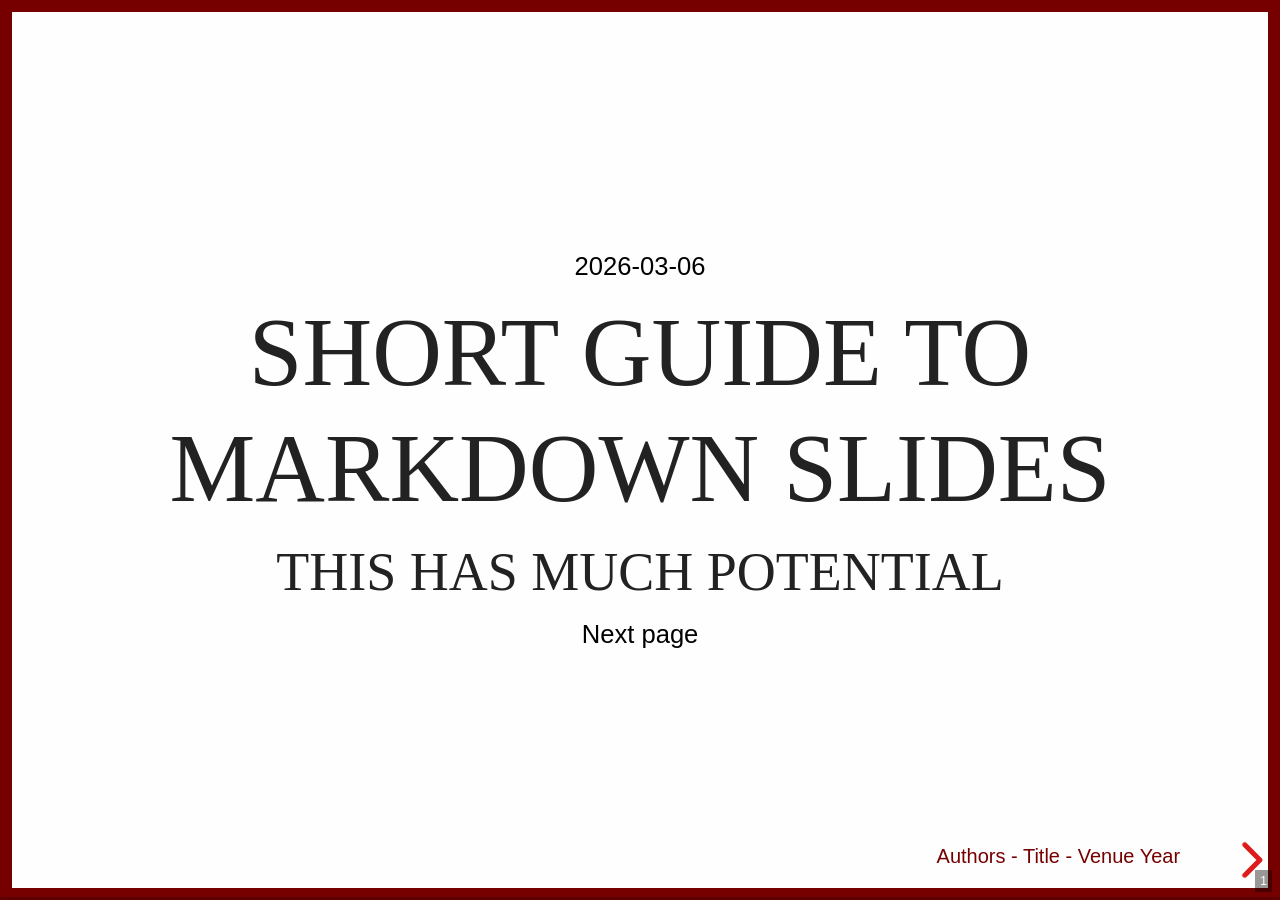
==== commit fa27ac5d: "Deploying to gh-pages from @ Nickolausen/web-presentation-template@ef22100a372f6ef1844ee943a3bcdb82d" ====
--- a/index.html
+++ b/index.html
@@ -9,7 +9,7 @@
 <meta name="viewport" content="width=device-width, initial-scale=1.0, maximum-scale=1.0, user-scalable=no">
 <link rel="stylesheet" href="./reveal-js/dist/reset.css">
 <link rel="stylesheet" href="./reveal-js/dist/reveal.css">
-  <link rel="stylesheet" href="./css/custom-theme.min.905350f10c195eded402b2b3ec3264bc3d3cfafbb37e7eb9d25b1fb2bcb08d8b.css" id="theme"><link rel="stylesheet" href="./highlight-js/default.min.css">
+  <link rel="stylesheet" href="./css/custom-theme.min.9012cbb62cf270943d355a88ed633b049d12837715eff1da3ada948b5809c8bf.css" id="theme"><link rel="stylesheet" href="./highlight-js/default.min.css">
 <link href="https://fonts.googleapis.com/css?family=Roboto Mono" rel="stylesheet">
 <link href="https://fonts.googleapis.com/css?family=Oxygen Mono" rel="stylesheet">
 <link href="https://fonts.googleapis.com/css?family=Ubuntu Mono" rel="stylesheet">
@@ -116,12 +116,12 @@
 
 <div style="">
     <div style="width: 100%;height: 300px; display: block;">
-        <canvas id="c8befcf14a4dccdb25c5fced8d8ac644"></canvas>
+        <canvas id="d68ef54cccddacfd4bf52ae4cc1884cb"></canvas>
     </div>
 </div>
 <script src="https://cdn.jsdelivr.net/npm/chart.js/dist/Chart.min.js"></script>
 <script type="text/javascript">
-    var ctx = document.getElementById('c8befcf14a4dccdb25c5fced8d8ac644').getContext('2d');
+    var ctx = document.getElementById('d68ef54cccddacfd4bf52ae4cc1884cb').getContext('2d');
     var options = 
 {
     type: 'bar',
@@ -216,15 +216,16 @@
 <p>$$\frac{n!}{k!(n-k)!} = \binom{n}{k}$$</p>
 </section><section>
 <h1 id="code-snippets">Code snippets</h1>
-<div class="highlight"><pre tabindex="0" style="color:#e2e4e5;background-color:#282a36;-moz-tab-size:4;-o-tab-size:4;tab-size:4;-webkit-text-size-adjust:none;"><code class="nohighlight" data-noescape=""><span style="display:flex;"><span><span style="color:#ff6ac1">val</span> x = pippo
-</span></span></code></pre></div><div class="highlight"><pre tabindex="0" style="color:#e2e4e5;background-color:#282a36;-moz-tab-size:4;-o-tab-size:4;tab-size:4;-webkit-text-size-adjust:none;"><code class="nohighlight" data-noescape=""><span style="display:flex;"><span><span style="color:#ff6ac1">package</span> main
-</span></span><span style="display:flex;"><span>
-</span></span><span style="display:flex;"><span><span style="color:#ff6ac1">import</span> <span style="color:#5af78e">"fmt"</span>
-</span></span><span style="display:flex;"><span>
-</span></span><span style="display:flex;"><span><span style="color:#ff5c57">func</span> <span style="color:#57c7ff">main</span>() {
-</span></span><span style="display:flex;"><span>    fmt.<span style="color:#57c7ff">Println</span>(<span style="color:#5af78e">"Hello world!"</span>)
-</span></span><span style="display:flex;"><span>}
-</span></span></code></pre></div></section><section>
+<div class="highlight"><pre tabindex="0" style="color:#e2e4e5;background-color:#282a36;-moz-tab-size:4;-o-tab-size:4;tab-size:4;-webkit-text-size-adjust:none;"><code class="nohighlight" data-noescape=""><span style="display:flex;"><span style="white-space:pre;-webkit-user-select:none;user-select:none;margin-right:0.4em;padding:0 0.4em 0 0.4em;color:#7f7f7f">1</span><span><span style="color:#ff6ac1">val</span> x = pippo
+</span></span></code></pre></div><div class="highlight"><pre tabindex="0" style="color:#e2e4e5;background-color:#282a36;-moz-tab-size:4;-o-tab-size:4;tab-size:4;-webkit-text-size-adjust:none;display:grid;"><code class="nohighlight" data-noescape=""><span style="display:flex;"><span style="white-space:pre;-webkit-user-select:none;user-select:none;margin-right:0.4em;padding:0 0.4em 0 0.4em;color:#7f7f7f">1</span><span><span style="color:#ff6ac1">package</span> main
+</span></span><span style="display:flex;"><span style="white-space:pre;-webkit-user-select:none;user-select:none;margin-right:0.4em;padding:0 0.4em 0 0.4em;color:#7f7f7f">2</span><span>
+</span></span><span style="display:flex;"><span style="white-space:pre;-webkit-user-select:none;user-select:none;margin-right:0.4em;padding:0 0.4em 0 0.4em;color:#7f7f7f">3</span><span><span style="color:#ff6ac1">import</span> <span style="color:#5af78e">"fmt"</span>
+</span></span><span style="display:flex;"><span style="white-space:pre;-webkit-user-select:none;user-select:none;margin-right:0.4em;padding:0 0.4em 0 0.4em;color:#7f7f7f">4</span><span>
+</span></span><span style="display:flex; background-color:#3d3f4a"><span style="white-space:pre;-webkit-user-select:none;user-select:none;margin-right:0.4em;padding:0 0.4em 0 0.4em;color:#7f7f7f">5</span><span><span style="color:#ff5c57">func</span> <span style="color:#57c7ff">main</span>() {
+</span></span><span style="display:flex; background-color:#3d3f4a"><span style="white-space:pre;-webkit-user-select:none;user-select:none;margin-right:0.4em;padding:0 0.4em 0 0.4em;color:#7f7f7f">6</span><span>    fmt.<span style="color:#57c7ff">Println</span>(<span style="color:#5af78e">"Hello world!"</span>)
+</span></span><span style="display:flex; background-color:#3d3f4a"><span style="white-space:pre;-webkit-user-select:none;user-select:none;margin-right:0.4em;padding:0 0.4em 0 0.4em;color:#7f7f7f">7</span><span>}
+</span></span></code></pre></div><p>You can highlight some lines of code!</p>
+</section><section>
 <h1 id="tables">Tables</h1>
 <p>Colons can be used to align columns.</p>
 <table>
@@ -329,7 +330,7 @@
 
 </section><section>
 <h1 id="graphs-via-mermaidjs-3">Graphs via mermaid.js 3</h1>
-<div class="mermaid" data-processed="true" pre-rendered="true"><svg aria-roledescription="gitGraph" role="graphics-document document" viewBox="-117.1484375 -18 475.1484375 173.9670867919922" style="max-width: 475.1484375px;" xmlns:xlink="http://www.w3.org/1999/xlink" xmlns="http://www.w3.org/2000/svg" width="100%" id="my-svg"><style>#my-svg{font-family:"trebuchet ms",verdana,arial,sans-serif;font-size:16px;fill:#333;}#my-svg .error-icon{fill:#552222;}#my-svg .error-text{fill:#552222;stroke:#552222;}#my-svg .edge-thickness-normal{stroke-width:1px;}#my-svg .edge-thickness-thick{stroke-width:3.5px;}#my-svg .edge-pattern-solid{stroke-dasharray:0;}#my-svg .edge-thickness-invisible{stroke-width:0;fill:none;}#my-svg .edge-pattern-dashed{stroke-dasharray:3;}#my-svg .edge-pattern-dotted{stroke-dasharray:2;}#my-svg .marker{fill:#333333;stroke:#333333;}#my-svg .marker.cross{stroke:#333333;}#my-svg svg{font-family:"trebuchet ms",verdana,arial,sans-serif;font-size:16px;}#my-svg p{margin:0;}#my-svg .commit-id,#my-svg .commit-msg,#my-svg .branch-label{fill:lightgrey;color:lightgrey;font-family:'trebuchet ms',verdana,arial,sans-serif;font-family:var(--mermaid-font-family);}#my-svg .branch-label0{fill:#ffffff;}#my-svg .commit0{stroke:hsl(240, 100%, 46.2745098039%);fill:hsl(240, 100%, 46.2745098039%);}#my-svg .commit-highlight0{stroke:hsl(60, 100%, 3.7254901961%);fill:hsl(60, 100%, 3.7254901961%);}#my-svg .label0{fill:hsl(240, 100%, 46.2745098039%);}#my-svg .arrow0{stroke:hsl(240, 100%, 46.2745098039%);}#my-svg .branch-label1{fill:black;}#my-svg .commit1{stroke:hsl(60, 100%, 43.5294117647%);fill:hsl(60, 100%, 43.5294117647%);}#my-svg .commit-highlight1{stroke:rgb(0, 0, 160.5);fill:rgb(0, 0, 160.5);}#my-svg .label1{fill:hsl(60, 100%, 43.5294117647%);}#my-svg .arrow1{stroke:hsl(60, 100%, 43.5294117647%);}#my-svg .branch-label2{fill:black;}#my-svg .commit2{stroke:hsl(80, 100%, 46.2745098039%);fill:hsl(80, 100%, 46.2745098039%);}#my-svg .commit-highlight2{stroke:rgb(48.8333333334, 0, 146.5000000001);fill:rgb(48.8333333334, 0, 146.5000000001);}#my-svg .label2{fill:hsl(80, 100%, 46.2745098039%);}#my-svg .arrow2{stroke:hsl(80, 100%, 46.2745098039%);}#my-svg .branch-label3{fill:#ffffff;}#my-svg .commit3{stroke:hsl(210, 100%, 46.2745098039%);fill:hsl(210, 100%, 46.2745098039%);}#my-svg .commit-highlight3{stroke:rgb(146.5000000001, 73.2500000001, 0);fill:rgb(146.5000000001, 73.2500000001, 0);}#my-svg .label3{fill:hsl(210, 100%, 46.2745098039%);}#my-svg .arrow3{stroke:hsl(210, 100%, 46.2745098039%);}#my-svg .branch-label4{fill:black;}#my-svg .commit4{stroke:hsl(180, 100%, 46.2745098039%);fill:hsl(180, 100%, 46.2745098039%);}#my-svg .commit-highlight4{stroke:rgb(146.5000000001, 0, 0);fill:rgb(146.5000000001, 0, 0);}#my-svg .label4{fill:hsl(180, 100%, 46.2745098039%);}#my-svg .arrow4{stroke:hsl(180, 100%, 46.2745098039%);}#my-svg .branch-label5{fill:black;}#my-svg .commit5{stroke:hsl(150, 100%, 46.2745098039%);fill:hsl(150, 100%, 46.2745098039%);}#my-svg .commit-highlight5{stroke:rgb(146.5000000001, 0, 73.2500000001);fill:rgb(146.5000000001, 0, 73.2500000001);}#my-svg .label5{fill:hsl(150, 100%, 46.2745098039%);}#my-svg .arrow5{stroke:hsl(150, 100%, 46.2745098039%);}#my-svg .branch-label6{fill:black;}#my-svg .commit6{stroke:hsl(300, 100%, 46.2745098039%);fill:hsl(300, 100%, 46.2745098039%);}#my-svg .commit-highlight6{stroke:rgb(0, 146.5000000001, 0);fill:rgb(0, 146.5000000001, 0);}#my-svg .label6{fill:hsl(300, 100%, 46.2745098039%);}#my-svg .arrow6{stroke:hsl(300, 100%, 46.2745098039%);}#my-svg .branch-label7{fill:black;}#my-svg .commit7{stroke:hsl(0, 100%, 46.2745098039%);fill:hsl(0, 100%, 46.2745098039%);}#my-svg .commit-highlight7{stroke:rgb(0, 146.5000000001, 146.5000000001);fill:rgb(0, 146.5000000001, 146.5000000001);}#my-svg .label7{fill:hsl(0, 100%, 46.2745098039%);}#my-svg .arrow7{stroke:hsl(0, 100%, 46.2745098039%);}#my-svg .branch{stroke-width:1;stroke:#333333;stroke-dasharray:2;}#my-svg .commit-label{font-size:10px;fill:#000021;}#my-svg .commit-label-bkg{font-size:10px;fill:#ffffde;opacity:0.5;}#my-svg .tag-label{font-size:10px;fill:#131300;}#my-svg .tag-label-bkg{fill:#ECECFF;stroke:hsl(240, 60%, 86.2745098039%);}#my-svg .tag-hole{fill:#333;}#my-svg .commit-merge{stroke:#ECECFF;fill:#ECECFF;}#my-svg .commit-reverse{stroke:#ECECFF;fill:#ECECFF;stroke-width:3;}#my-svg .commit-highlight-inner{stroke:#ECECFF;fill:#ECECFF;}#my-svg .arrow{stroke-width:8;stroke-linecap:round;fill:none;}#my-svg .gitTitleText{text-anchor:middle;font-size:18px;fill:#333;}#my-svg :root{--mermaid-font-family:"trebuchet ms",verdana,arial,sans-serif;}</style><g></g><g class="commit-bullets"></g><g class="commit-labels"></g><g><line class="branch branch0" y2="0" x2="350" y1="0" x1="0"></line><rect transform="translate(-19, -8.5)" height="21" width="52.6875" y="-0.5" x="-68.6875" ry="4" rx="4" class="branchLabelBkg label0"></rect><g class="branchLabel"><g transform="translate(-78.6875, -9.5)" class="label branch-label0"><text><tspan class="row" x="0" dy="1em" xml:space="preserve">main</tspan></text></g></g><line class="branch branch1" y2="90" x2="350" y1="90" x1="0"></line><rect transform="translate(-19, 81.5)" height="21" width="74.1484375" y="-0.5" x="-90.1484375" ry="4" rx="4" class="branchLabelBkg label1"></rect><g class="branchLabel"><g transform="translate(-100.1484375, 80.5)" class="label branch-label1"><text><tspan class="row" x="0" dy="1em" xml:space="preserve">develop</tspan></text></g></g></g><g class="commit-arrows"><path class="arrow arrow0" d="M 10 0 L 60 0"></path><path class="arrow arrow1" d="M 60 0 L 60 70 A 20 20, 0, 0, 0, 80 90 L 110 90"></path><path class="arrow arrow1" d="M 110 90 L 160 90"></path><path class="arrow arrow0" d="M 60 0 L 210 0"></path><path class="arrow arrow1" d="M 160 90 L 190 90 A 20 20, 0, 0, 0, 210 70 L 210 0"></path><path class="arrow arrow0" d="M 210 0 L 260 0"></path><path class="arrow arrow0" d="M 260 0 L 310 0"></path></g><g class="commit-bullets"><circle class="commit Initialize project commit0" r="10" cy="0" cx="10"></circle><circle class="commit Make some changes commit0" r="10" cy="0" cx="60"></circle><circle class="commit 2-31e8341 commit1" r="10" cy="90" cx="110"></circle><circle class="commit 3-ed9bc17 commit1" r="10" cy="90" cx="160"></circle><circle class="commit 4-7e8e063 commit0" r="9" cy="0" cx="210"></circle><circle class="commit commit-merge 4-7e8e063 commit0" r="6" cy="0" cx="210"></circle><circle class="commit 5-96b6719 commit0" r="10" cy="0" cx="260"></circle><circle class="commit 6-d3cb8e1 commit0" r="10" cy="0" cx="310"></circle></g><g class="commit-labels"><g transform="translate(-37.5741796875, 33.5084765625) rotate(-45, 0, 0)"><rect height="15" width="73.142578125" y="13.5" x="-26.5712890625" class="commit-label-bkg"></rect><text class="commit-label" y="25" x="-24.5712890625">Initialize project</text></g><g transform="translate(-46.36687499999999, 41.375625) rotate(-45, 50, 0)"><rect height="15" width="96.28125" y="13.5" x="11.859375" class="commit-label-bkg"></rect><text class="commit-label" y="25" x="13.859375">Make some changes</text></g><g transform="translate(-29.639082031250002, 26.40865234375) rotate(-45, 100, 90)"><rect height="15" width="52.2607421875" y="103.5" x="83.86962890625" class="commit-label-bkg"></rect><text class="commit-label" y="115" x="85.86962890625">2-31e8341</text></g><g transform="translate(-29.425703125000002, 26.217734375) rotate(-45, 150, 90)"><rect height="15" width="51.69921875" y="103.5" x="134.150390625" class="commit-label-bkg"></rect><text class="commit-label" y="115" x="136.150390625">3-ed9bc17</text></g><g transform="translate(-29.639082031250002, 26.40865234375) rotate(-45, 250, 0)"><rect height="15" width="52.2607421875" y="13.5" x="233.86962890625" class="commit-label-bkg"></rect><text class="commit-label" y="25" x="235.86962890625">5-96b6719</text></g><g transform="translate(-29.425703125000002, 26.217734375) rotate(-45, 300, 0)"><rect height="15" width="51.69921875" y="13.5" x="284.150390625" class="commit-label-bkg"></rect><text class="commit-label" y="25" x="286.150390625">6-d3cb8e1</text></g></g></svg></div>
+<div class="mermaid" data-processed="true" pre-rendered="true"><svg aria-roledescription="gitGraph" role="graphics-document document" viewBox="-117.1484375 -18 475.1484375 173.9670867919922" style="max-width: 475.1484375px;" xmlns:xlink="http://www.w3.org/1999/xlink" xmlns="http://www.w3.org/2000/svg" width="100%" id="my-svg"><style>#my-svg{font-family:"trebuchet ms",verdana,arial,sans-serif;font-size:16px;fill:#333;}#my-svg .error-icon{fill:#552222;}#my-svg .error-text{fill:#552222;stroke:#552222;}#my-svg .edge-thickness-normal{stroke-width:1px;}#my-svg .edge-thickness-thick{stroke-width:3.5px;}#my-svg .edge-pattern-solid{stroke-dasharray:0;}#my-svg .edge-thickness-invisible{stroke-width:0;fill:none;}#my-svg .edge-pattern-dashed{stroke-dasharray:3;}#my-svg .edge-pattern-dotted{stroke-dasharray:2;}#my-svg .marker{fill:#333333;stroke:#333333;}#my-svg .marker.cross{stroke:#333333;}#my-svg svg{font-family:"trebuchet ms",verdana,arial,sans-serif;font-size:16px;}#my-svg p{margin:0;}#my-svg .commit-id,#my-svg .commit-msg,#my-svg .branch-label{fill:lightgrey;color:lightgrey;font-family:'trebuchet ms',verdana,arial,sans-serif;font-family:var(--mermaid-font-family);}#my-svg .branch-label0{fill:#ffffff;}#my-svg .commit0{stroke:hsl(240, 100%, 46.2745098039%);fill:hsl(240, 100%, 46.2745098039%);}#my-svg .commit-highlight0{stroke:hsl(60, 100%, 3.7254901961%);fill:hsl(60, 100%, 3.7254901961%);}#my-svg .label0{fill:hsl(240, 100%, 46.2745098039%);}#my-svg .arrow0{stroke:hsl(240, 100%, 46.2745098039%);}#my-svg .branch-label1{fill:black;}#my-svg .commit1{stroke:hsl(60, 100%, 43.5294117647%);fill:hsl(60, 100%, 43.5294117647%);}#my-svg .commit-highlight1{stroke:rgb(0, 0, 160.5);fill:rgb(0, 0, 160.5);}#my-svg .label1{fill:hsl(60, 100%, 43.5294117647%);}#my-svg .arrow1{stroke:hsl(60, 100%, 43.5294117647%);}#my-svg .branch-label2{fill:black;}#my-svg .commit2{stroke:hsl(80, 100%, 46.2745098039%);fill:hsl(80, 100%, 46.2745098039%);}#my-svg .commit-highlight2{stroke:rgb(48.8333333334, 0, 146.5000000001);fill:rgb(48.8333333334, 0, 146.5000000001);}#my-svg .label2{fill:hsl(80, 100%, 46.2745098039%);}#my-svg .arrow2{stroke:hsl(80, 100%, 46.2745098039%);}#my-svg .branch-label3{fill:#ffffff;}#my-svg .commit3{stroke:hsl(210, 100%, 46.2745098039%);fill:hsl(210, 100%, 46.2745098039%);}#my-svg .commit-highlight3{stroke:rgb(146.5000000001, 73.2500000001, 0);fill:rgb(146.5000000001, 73.2500000001, 0);}#my-svg .label3{fill:hsl(210, 100%, 46.2745098039%);}#my-svg .arrow3{stroke:hsl(210, 100%, 46.2745098039%);}#my-svg .branch-label4{fill:black;}#my-svg .commit4{stroke:hsl(180, 100%, 46.2745098039%);fill:hsl(180, 100%, 46.2745098039%);}#my-svg .commit-highlight4{stroke:rgb(146.5000000001, 0, 0);fill:rgb(146.5000000001, 0, 0);}#my-svg .label4{fill:hsl(180, 100%, 46.2745098039%);}#my-svg .arrow4{stroke:hsl(180, 100%, 46.2745098039%);}#my-svg .branch-label5{fill:black;}#my-svg .commit5{stroke:hsl(150, 100%, 46.2745098039%);fill:hsl(150, 100%, 46.2745098039%);}#my-svg .commit-highlight5{stroke:rgb(146.5000000001, 0, 73.2500000001);fill:rgb(146.5000000001, 0, 73.2500000001);}#my-svg .label5{fill:hsl(150, 100%, 46.2745098039%);}#my-svg .arrow5{stroke:hsl(150, 100%, 46.2745098039%);}#my-svg .branch-label6{fill:black;}#my-svg .commit6{stroke:hsl(300, 100%, 46.2745098039%);fill:hsl(300, 100%, 46.2745098039%);}#my-svg .commit-highlight6{stroke:rgb(0, 146.5000000001, 0);fill:rgb(0, 146.5000000001, 0);}#my-svg .label6{fill:hsl(300, 100%, 46.2745098039%);}#my-svg .arrow6{stroke:hsl(300, 100%, 46.2745098039%);}#my-svg .branch-label7{fill:black;}#my-svg .commit7{stroke:hsl(0, 100%, 46.2745098039%);fill:hsl(0, 100%, 46.2745098039%);}#my-svg .commit-highlight7{stroke:rgb(0, 146.5000000001, 146.5000000001);fill:rgb(0, 146.5000000001, 146.5000000001);}#my-svg .label7{fill:hsl(0, 100%, 46.2745098039%);}#my-svg .arrow7{stroke:hsl(0, 100%, 46.2745098039%);}#my-svg .branch{stroke-width:1;stroke:#333333;stroke-dasharray:2;}#my-svg .commit-label{font-size:10px;fill:#000021;}#my-svg .commit-label-bkg{font-size:10px;fill:#ffffde;opacity:0.5;}#my-svg .tag-label{font-size:10px;fill:#131300;}#my-svg .tag-label-bkg{fill:#ECECFF;stroke:hsl(240, 60%, 86.2745098039%);}#my-svg .tag-hole{fill:#333;}#my-svg .commit-merge{stroke:#ECECFF;fill:#ECECFF;}#my-svg .commit-reverse{stroke:#ECECFF;fill:#ECECFF;stroke-width:3;}#my-svg .commit-highlight-inner{stroke:#ECECFF;fill:#ECECFF;}#my-svg .arrow{stroke-width:8;stroke-linecap:round;fill:none;}#my-svg .gitTitleText{text-anchor:middle;font-size:18px;fill:#333;}#my-svg :root{--mermaid-font-family:"trebuchet ms",verdana,arial,sans-serif;}</style><g></g><g class="commit-bullets"></g><g class="commit-labels"></g><g><line class="branch branch0" y2="0" x2="350" y1="0" x1="0"></line><rect transform="translate(-19, -8.5)" height="21" width="52.6875" y="-0.5" x="-68.6875" ry="4" rx="4" class="branchLabelBkg label0"></rect><g class="branchLabel"><g transform="translate(-78.6875, -9.5)" class="label branch-label0"><text><tspan class="row" x="0" dy="1em" xml:space="preserve">main</tspan></text></g></g><line class="branch branch1" y2="90" x2="350" y1="90" x1="0"></line><rect transform="translate(-19, 81.5)" height="21" width="74.1484375" y="-0.5" x="-90.1484375" ry="4" rx="4" class="branchLabelBkg label1"></rect><g class="branchLabel"><g transform="translate(-100.1484375, 80.5)" class="label branch-label1"><text><tspan class="row" x="0" dy="1em" xml:space="preserve">develop</tspan></text></g></g></g><g class="commit-arrows"><path class="arrow arrow0" d="M 10 0 L 60 0"></path><path class="arrow arrow1" d="M 60 0 L 60 70 A 20 20, 0, 0, 0, 80 90 L 110 90"></path><path class="arrow arrow1" d="M 110 90 L 160 90"></path><path class="arrow arrow0" d="M 60 0 L 210 0"></path><path class="arrow arrow1" d="M 160 90 L 190 90 A 20 20, 0, 0, 0, 210 70 L 210 0"></path><path class="arrow arrow0" d="M 210 0 L 260 0"></path><path class="arrow arrow0" d="M 260 0 L 310 0"></path></g><g class="commit-bullets"><circle class="commit Initialize project commit0" r="10" cy="0" cx="10"></circle><circle class="commit Make some changes commit0" r="10" cy="0" cx="60"></circle><circle class="commit 2-54fe8bf commit1" r="10" cy="90" cx="110"></circle><circle class="commit 3-338ab96 commit1" r="10" cy="90" cx="160"></circle><circle class="commit 4-0730abd commit0" r="9" cy="0" cx="210"></circle><circle class="commit commit-merge 4-0730abd commit0" r="6" cy="0" cx="210"></circle><circle class="commit 5-39973e7 commit0" r="10" cy="0" cx="260"></circle><circle class="commit 6-afab294 commit0" r="10" cy="0" cx="310"></circle></g><g class="commit-labels"><g transform="translate(-37.5741796875, 33.5084765625) rotate(-45, 0, 0)"><rect height="15" width="73.142578125" y="13.5" x="-26.5712890625" class="commit-label-bkg"></rect><text class="commit-label" y="25" x="-24.5712890625">Initialize project</text></g><g transform="translate(-46.36687499999999, 41.375625) rotate(-45, 50, 0)"><rect height="15" width="96.28125" y="13.5" x="11.859375" class="commit-label-bkg"></rect><text class="commit-label" y="25" x="13.859375">Make some changes</text></g><g transform="translate(-27.44146484375, 24.442363281250003) rotate(-45, 100, 90)"><rect height="15" width="46.4775390625" y="103.5" x="86.76123046875" class="commit-label-bkg"></rect><text class="commit-label" y="115" x="88.76123046875">2-54fe8bf</text></g><g transform="translate(-29.639082031250002, 26.40865234375) rotate(-45, 150, 90)"><rect height="15" width="52.2607421875" y="103.5" x="133.86962890625" class="commit-label-bkg"></rect><text class="commit-label" y="115" x="135.86962890625">3-338ab96</text></g><g transform="translate(-29.639082031250002, 26.40865234375) rotate(-45, 250, 0)"><rect height="15" width="52.2607421875" y="13.5" x="233.86962890625" class="commit-label-bkg"></rect><text class="commit-label" y="25" x="235.86962890625">5-39973e7</text></g><g transform="translate(-28.581464843750002, 25.46236328125) rotate(-45, 300, 0)"><rect height="15" width="49.4775390625" y="13.5" x="285.26123046875" class="commit-label-bkg"></rect><text class="commit-label" y="25" x="287.26123046875">6-afab294</text></g></g></svg></div>
 
 </section><section>
 <h1 id="keystrokes">Keystrokes</h1>
--- a/css/custom-theme.min.9012cbb62cf270943d355a88ed633b049d12837715eff1da3ada948b5809c8bf.css
+++ b/css/custom-theme.min.9012cbb62cf270943d355a88ed633b049d12837715eff1da3ada948b5809c8bf.css
@@ -0,0 +1 @@
+@import "https://fonts.googleapis.com/css2?family=Inconsolata";@import "https://fonts.googleapis.com/css2?family=JetBrains+Mono";@use "sass:color";:root{--r-background-color:#fefefe;--r-main-font:Lato, sans-serif;--r-main-font-size:40px;--r-main-color:#000000;--r-block-margin:20px;--r-heading-margin:0 0 20px 0;--r-heading-font:Times New Roman;--r-heading-color:#222;--r-heading-line-height:1.2;--r-heading-letter-spacing:normal;--r-heading-text-transform:uppercase;--r-heading-text-shadow:none;--r-heading-font-weight:normal;--r-heading1-text-shadow:none;--r-heading1-size:3.77em;--r-heading2-size:2.11em;--r-heading3-size:1.55em;--r-heading4-size:1em;--r-code-font:monospace;--r-link-color:#dc0000;--r-link-color-dark:#900000;--r-link-color-hover:#ff4343;--r-selection-background-color:#1a1a1a;--r-selection-color:white;--r-overlay-element-bg-color:240, 240, 240;--r-overlay-element-fg-color:0, 0, 0}.reveal-viewport{background:#fefefe;background-color:var(--r-background-color)}.reveal{font-family:var(--r-main-font);font-size:var(--r-main-font-size);font-weight:400;color:var(--r-main-color)}.reveal ::selection{color:var(--r-selection-color);background:var(--r-selection-background-color);text-shadow:none}.reveal ::-moz-selection{color:var(--r-selection-color);background:var(--r-selection-background-color);text-shadow:none}.reveal .slides section,.reveal .slides section>section{line-height:1.3;font-weight:inherit}.reveal h1,.reveal h2,.reveal h3,.reveal h4,.reveal h5,.reveal h6{margin:var(--r-heading-margin);color:var(--r-heading-color);font-family:var(--r-heading-font);font-weight:var(--r-heading-font-weight);line-height:var(--r-heading-line-height);letter-spacing:var(--r-heading-letter-spacing);text-transform:var(--r-heading-text-transform);text-shadow:var(--r-heading-text-shadow);word-wrap:break-word}.reveal h1{font-size:var(--r-heading1-size)}.reveal h2{font-size:var(--r-heading2-size)}.reveal h3{font-size:var(--r-heading3-size)}.reveal h4{font-size:var(--r-heading4-size)}.reveal h1{text-shadow:var(--r-heading1-text-shadow)}.reveal p{margin:var(--r-block-margin)0;line-height:1.3}.reveal h1:last-child,.reveal h2:last-child,.reveal h3:last-child,.reveal h4:last-child,.reveal h5:last-child,.reveal h6:last-child{margin-bottom:0}.reveal img,.reveal video,.reveal iframe{max-width:95%;max-height:95%}.reveal strong,.reveal b{font-weight:700}.reveal em{font-style:italic}.reveal ol,.reveal dl,.reveal ul{display:inline-block;text-align:left;margin:0 0 0 1em}.reveal ol{list-style-type:decimal}.reveal ul{list-style-type:disc}.reveal ul ul{list-style-type:square}.reveal ul ul ul{list-style-type:circle}.reveal ul ul,.reveal ul ol,.reveal ol ol,.reveal ol ul{display:block;margin-left:40px}.reveal dt{font-weight:700}.reveal dd{margin-left:40px}.reveal blockquote{display:block;position:relative;width:70%;margin:var(--r-block-margin)auto;padding:5px;font-style:italic;background:rgba(255,255,255,5%);box-shadow:0 0 2px rgba(0,0,0,.2)}.reveal blockquote p:first-child,.reveal blockquote p:last-child{display:inline-block}.reveal q{font-style:italic}.reveal pre{display:block;position:relative;width:90%;margin:var(--r-block-margin)auto;text-align:left;font-size:.55em;font-family:var(--r-code-font);line-height:1.2em;word-wrap:break-word;box-shadow:0 5px 15px rgba(0,0,0,.15)}.reveal code{font-family:var(--r-code-font);text-transform:none;tab-size:2}.reveal pre code{display:block;padding:5px;overflow:auto;max-height:400px;word-wrap:normal}.reveal .code-wrapper{white-space:normal}.reveal .code-wrapper code{white-space:pre}.reveal table{margin:auto;border-collapse:collapse;border-spacing:0}.reveal table th{font-weight:700}.reveal table th,.reveal table td{text-align:left;padding:.2em .5em;border-bottom:1px solid}.reveal table th[align=center],.reveal table td[align=center]{text-align:center}.reveal table th[align=right],.reveal table td[align=right]{text-align:right}.reveal table tbody tr:last-child th,.reveal table tbody tr:last-child td{border-bottom:none}.reveal sup{vertical-align:super;font-size:smaller}.reveal sub{vertical-align:sub;font-size:smaller}.reveal small{display:inline-block;font-size:.6em;line-height:1.2em;vertical-align:top}.reveal small *{vertical-align:top}.reveal img{margin:var(--r-block-margin)0}.reveal a{color:var(--r-link-color);text-decoration:none;transition:color .15s ease}.reveal a:hover{color:var(--r-link-color-hover);text-shadow:none;border:none}.reveal .roll span:after{color:#fff;background:var(--r-link-color-dark)}.reveal .r-frame{border:4px solid var(--r-main-color);box-shadow:0 0 10px rgba(0,0,0,.15)}.reveal a .r-frame{transition:all .15s linear}.reveal a:hover .r-frame{border-color:var(--r-link-color);box-shadow:0 0 20px rgba(0,0,0,.55)}.reveal .controls{color:var(--r-link-color)}.reveal .progress{background:rgba(0,0,0,.2);color:var(--r-link-color)}@media print{.backgrounds{background-color:var(--r-background-color)}}.reveal [class*=primary]{--bs-primary:#760000;--bs-primary-bg:#760000;--bs-btn-bg:#760000;--bs-btn-border-color:#760000;--bs-btn-color:fff;--bs-btn-bg:#760000;--bs-btn-border-color:#760000;--bs-btn-hover-color:#fefefe;--bs-btn-hover-bg:#760000;--bs-btn-hover-border-color:#760000;--bs-btn-focus-shadow-rgb:49, 132, 253;--bs-btn-active-color:#fefefe;--bs-btn-active-bg:#760000;--bs-btn-active-border-color:#760000;--bs-btn-active-shadow:inset 0 3px 5px rgba(0, 0, 0, 0.125);--bs-btn-disabled-color:#fefefe;--bs-btn-disabled-bg:#760000;--bs-btn-disabled-border-color:#760000;color:#fefefe!important}.reveal .slide-background{background-color:initial;border-style:solid;border-color:#760000;border-width:.3em}.reveal .slide-background:after{content:"Authors - Title - Venue Year";position:absolute;bottom:2.5%;right:7%;z-index:-1;color:#760000;font-size:.5em}.reveal strong,.reveal b{font-weight:700;color:#760000}.reveal em{font-style:italic;color:#760000}.reveal section img{border:0;box-shadow:none;max-width:100%;max-height:23em;height:auto;object-fit:contain}.reveal code:not(.nohighlight){color:#90d115;font-family:jetbrains mono,oxygen mono,roboto mono,ubuntu mono,courier new,Courier,monospace;font-weight:700}.reveal .code-wrapper{border-radius:10px;padding:7px}
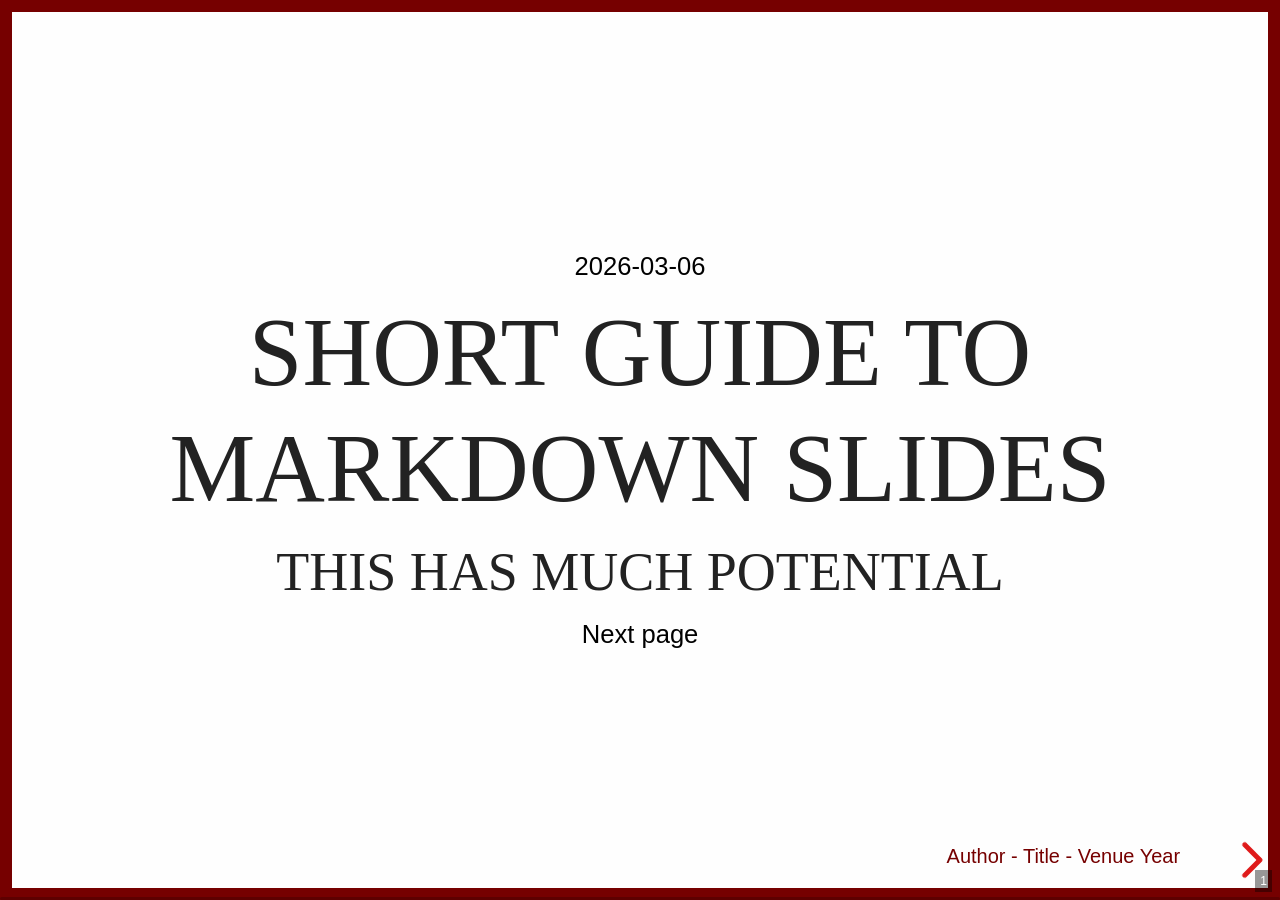
==== commit 97524bc4: "Deploying to gh-pages from @ Nickolausen/web-presentation-template@01b5aea749489104ecb0b8ce6eba34ef7" ====
--- a/index.html
+++ b/index.html
@@ -9,7 +9,7 @@
 <meta name="viewport" content="width=device-width, initial-scale=1.0, maximum-scale=1.0, user-scalable=no">
 <link rel="stylesheet" href="./reveal-js/dist/reset.css">
 <link rel="stylesheet" href="./reveal-js/dist/reveal.css">
-  <link rel="stylesheet" href="./css/custom-theme.min.9012cbb62cf270943d355a88ed633b049d12837715eff1da3ada948b5809c8bf.css" id="theme"><link rel="stylesheet" href="./highlight-js/default.min.css">
+  <link rel="stylesheet" href="./css/custom-theme.min.80544f6079e1325f712749e90823f763970d87e38b0f13a77fb10fc4e72086d3.css" id="theme"><link rel="stylesheet" href="./highlight-js/default.min.css">
 <link href="https://fonts.googleapis.com/css?family=Roboto Mono" rel="stylesheet">
 <link href="https://fonts.googleapis.com/css?family=Oxygen Mono" rel="stylesheet">
 <link href="https://fonts.googleapis.com/css?family=Ubuntu Mono" rel="stylesheet">
@@ -116,12 +116,12 @@
 
 <div style="">
     <div style="width: 100%;height: 300px; display: block;">
-        <canvas id="d68ef54cccddacfd4bf52ae4cc1884cb"></canvas>
+        <canvas id="1dca5448cdc6ef54bddc2fe8c4afcbc8"></canvas>
     </div>
 </div>
 <script src="https://cdn.jsdelivr.net/npm/chart.js/dist/Chart.min.js"></script>
 <script type="text/javascript">
-    var ctx = document.getElementById('d68ef54cccddacfd4bf52ae4cc1884cb').getContext('2d');
+    var ctx = document.getElementById('1dca5448cdc6ef54bddc2fe8c4afcbc8').getContext('2d');
     var options = 
 {
     type: 'bar',
@@ -330,7 +330,7 @@
 
 </section><section>
 <h1 id="graphs-via-mermaidjs-3">Graphs via mermaid.js 3</h1>
-<div class="mermaid" data-processed="true" pre-rendered="true"><svg aria-roledescription="gitGraph" role="graphics-document document" viewBox="-117.1484375 -18 475.1484375 173.9670867919922" style="max-width: 475.1484375px;" xmlns:xlink="http://www.w3.org/1999/xlink" xmlns="http://www.w3.org/2000/svg" width="100%" id="my-svg"><style>#my-svg{font-family:"trebuchet ms",verdana,arial,sans-serif;font-size:16px;fill:#333;}#my-svg .error-icon{fill:#552222;}#my-svg .error-text{fill:#552222;stroke:#552222;}#my-svg .edge-thickness-normal{stroke-width:1px;}#my-svg .edge-thickness-thick{stroke-width:3.5px;}#my-svg .edge-pattern-solid{stroke-dasharray:0;}#my-svg .edge-thickness-invisible{stroke-width:0;fill:none;}#my-svg .edge-pattern-dashed{stroke-dasharray:3;}#my-svg .edge-pattern-dotted{stroke-dasharray:2;}#my-svg .marker{fill:#333333;stroke:#333333;}#my-svg .marker.cross{stroke:#333333;}#my-svg svg{font-family:"trebuchet ms",verdana,arial,sans-serif;font-size:16px;}#my-svg p{margin:0;}#my-svg .commit-id,#my-svg .commit-msg,#my-svg .branch-label{fill:lightgrey;color:lightgrey;font-family:'trebuchet ms',verdana,arial,sans-serif;font-family:var(--mermaid-font-family);}#my-svg .branch-label0{fill:#ffffff;}#my-svg .commit0{stroke:hsl(240, 100%, 46.2745098039%);fill:hsl(240, 100%, 46.2745098039%);}#my-svg .commit-highlight0{stroke:hsl(60, 100%, 3.7254901961%);fill:hsl(60, 100%, 3.7254901961%);}#my-svg .label0{fill:hsl(240, 100%, 46.2745098039%);}#my-svg .arrow0{stroke:hsl(240, 100%, 46.2745098039%);}#my-svg .branch-label1{fill:black;}#my-svg .commit1{stroke:hsl(60, 100%, 43.5294117647%);fill:hsl(60, 100%, 43.5294117647%);}#my-svg .commit-highlight1{stroke:rgb(0, 0, 160.5);fill:rgb(0, 0, 160.5);}#my-svg .label1{fill:hsl(60, 100%, 43.5294117647%);}#my-svg .arrow1{stroke:hsl(60, 100%, 43.5294117647%);}#my-svg .branch-label2{fill:black;}#my-svg .commit2{stroke:hsl(80, 100%, 46.2745098039%);fill:hsl(80, 100%, 46.2745098039%);}#my-svg .commit-highlight2{stroke:rgb(48.8333333334, 0, 146.5000000001);fill:rgb(48.8333333334, 0, 146.5000000001);}#my-svg .label2{fill:hsl(80, 100%, 46.2745098039%);}#my-svg .arrow2{stroke:hsl(80, 100%, 46.2745098039%);}#my-svg .branch-label3{fill:#ffffff;}#my-svg .commit3{stroke:hsl(210, 100%, 46.2745098039%);fill:hsl(210, 100%, 46.2745098039%);}#my-svg .commit-highlight3{stroke:rgb(146.5000000001, 73.2500000001, 0);fill:rgb(146.5000000001, 73.2500000001, 0);}#my-svg .label3{fill:hsl(210, 100%, 46.2745098039%);}#my-svg .arrow3{stroke:hsl(210, 100%, 46.2745098039%);}#my-svg .branch-label4{fill:black;}#my-svg .commit4{stroke:hsl(180, 100%, 46.2745098039%);fill:hsl(180, 100%, 46.2745098039%);}#my-svg .commit-highlight4{stroke:rgb(146.5000000001, 0, 0);fill:rgb(146.5000000001, 0, 0);}#my-svg .label4{fill:hsl(180, 100%, 46.2745098039%);}#my-svg .arrow4{stroke:hsl(180, 100%, 46.2745098039%);}#my-svg .branch-label5{fill:black;}#my-svg .commit5{stroke:hsl(150, 100%, 46.2745098039%);fill:hsl(150, 100%, 46.2745098039%);}#my-svg .commit-highlight5{stroke:rgb(146.5000000001, 0, 73.2500000001);fill:rgb(146.5000000001, 0, 73.2500000001);}#my-svg .label5{fill:hsl(150, 100%, 46.2745098039%);}#my-svg .arrow5{stroke:hsl(150, 100%, 46.2745098039%);}#my-svg .branch-label6{fill:black;}#my-svg .commit6{stroke:hsl(300, 100%, 46.2745098039%);fill:hsl(300, 100%, 46.2745098039%);}#my-svg .commit-highlight6{stroke:rgb(0, 146.5000000001, 0);fill:rgb(0, 146.5000000001, 0);}#my-svg .label6{fill:hsl(300, 100%, 46.2745098039%);}#my-svg .arrow6{stroke:hsl(300, 100%, 46.2745098039%);}#my-svg .branch-label7{fill:black;}#my-svg .commit7{stroke:hsl(0, 100%, 46.2745098039%);fill:hsl(0, 100%, 46.2745098039%);}#my-svg .commit-highlight7{stroke:rgb(0, 146.5000000001, 146.5000000001);fill:rgb(0, 146.5000000001, 146.5000000001);}#my-svg .label7{fill:hsl(0, 100%, 46.2745098039%);}#my-svg .arrow7{stroke:hsl(0, 100%, 46.2745098039%);}#my-svg .branch{stroke-width:1;stroke:#333333;stroke-dasharray:2;}#my-svg .commit-label{font-size:10px;fill:#000021;}#my-svg .commit-label-bkg{font-size:10px;fill:#ffffde;opacity:0.5;}#my-svg .tag-label{font-size:10px;fill:#131300;}#my-svg .tag-label-bkg{fill:#ECECFF;stroke:hsl(240, 60%, 86.2745098039%);}#my-svg .tag-hole{fill:#333;}#my-svg .commit-merge{stroke:#ECECFF;fill:#ECECFF;}#my-svg .commit-reverse{stroke:#ECECFF;fill:#ECECFF;stroke-width:3;}#my-svg .commit-highlight-inner{stroke:#ECECFF;fill:#ECECFF;}#my-svg .arrow{stroke-width:8;stroke-linecap:round;fill:none;}#my-svg .gitTitleText{text-anchor:middle;font-size:18px;fill:#333;}#my-svg :root{--mermaid-font-family:"trebuchet ms",verdana,arial,sans-serif;}</style><g></g><g class="commit-bullets"></g><g class="commit-labels"></g><g><line class="branch branch0" y2="0" x2="350" y1="0" x1="0"></line><rect transform="translate(-19, -8.5)" height="21" width="52.6875" y="-0.5" x="-68.6875" ry="4" rx="4" class="branchLabelBkg label0"></rect><g class="branchLabel"><g transform="translate(-78.6875, -9.5)" class="label branch-label0"><text><tspan class="row" x="0" dy="1em" xml:space="preserve">main</tspan></text></g></g><line class="branch branch1" y2="90" x2="350" y1="90" x1="0"></line><rect transform="translate(-19, 81.5)" height="21" width="74.1484375" y="-0.5" x="-90.1484375" ry="4" rx="4" class="branchLabelBkg label1"></rect><g class="branchLabel"><g transform="translate(-100.1484375, 80.5)" class="label branch-label1"><text><tspan class="row" x="0" dy="1em" xml:space="preserve">develop</tspan></text></g></g></g><g class="commit-arrows"><path class="arrow arrow0" d="M 10 0 L 60 0"></path><path class="arrow arrow1" d="M 60 0 L 60 70 A 20 20, 0, 0, 0, 80 90 L 110 90"></path><path class="arrow arrow1" d="M 110 90 L 160 90"></path><path class="arrow arrow0" d="M 60 0 L 210 0"></path><path class="arrow arrow1" d="M 160 90 L 190 90 A 20 20, 0, 0, 0, 210 70 L 210 0"></path><path class="arrow arrow0" d="M 210 0 L 260 0"></path><path class="arrow arrow0" d="M 260 0 L 310 0"></path></g><g class="commit-bullets"><circle class="commit Initialize project commit0" r="10" cy="0" cx="10"></circle><circle class="commit Make some changes commit0" r="10" cy="0" cx="60"></circle><circle class="commit 2-54fe8bf commit1" r="10" cy="90" cx="110"></circle><circle class="commit 3-338ab96 commit1" r="10" cy="90" cx="160"></circle><circle class="commit 4-0730abd commit0" r="9" cy="0" cx="210"></circle><circle class="commit commit-merge 4-0730abd commit0" r="6" cy="0" cx="210"></circle><circle class="commit 5-39973e7 commit0" r="10" cy="0" cx="260"></circle><circle class="commit 6-afab294 commit0" r="10" cy="0" cx="310"></circle></g><g class="commit-labels"><g transform="translate(-37.5741796875, 33.5084765625) rotate(-45, 0, 0)"><rect height="15" width="73.142578125" y="13.5" x="-26.5712890625" class="commit-label-bkg"></rect><text class="commit-label" y="25" x="-24.5712890625">Initialize project</text></g><g transform="translate(-46.36687499999999, 41.375625) rotate(-45, 50, 0)"><rect height="15" width="96.28125" y="13.5" x="11.859375" class="commit-label-bkg"></rect><text class="commit-label" y="25" x="13.859375">Make some changes</text></g><g transform="translate(-27.44146484375, 24.442363281250003) rotate(-45, 100, 90)"><rect height="15" width="46.4775390625" y="103.5" x="86.76123046875" class="commit-label-bkg"></rect><text class="commit-label" y="115" x="88.76123046875">2-54fe8bf</text></g><g transform="translate(-29.639082031250002, 26.40865234375) rotate(-45, 150, 90)"><rect height="15" width="52.2607421875" y="103.5" x="133.86962890625" class="commit-label-bkg"></rect><text class="commit-label" y="115" x="135.86962890625">3-338ab96</text></g><g transform="translate(-29.639082031250002, 26.40865234375) rotate(-45, 250, 0)"><rect height="15" width="52.2607421875" y="13.5" x="233.86962890625" class="commit-label-bkg"></rect><text class="commit-label" y="25" x="235.86962890625">5-39973e7</text></g><g transform="translate(-28.581464843750002, 25.46236328125) rotate(-45, 300, 0)"><rect height="15" width="49.4775390625" y="13.5" x="285.26123046875" class="commit-label-bkg"></rect><text class="commit-label" y="25" x="287.26123046875">6-afab294</text></g></g></svg></div>
+<div class="mermaid" data-processed="true" pre-rendered="true"><svg aria-roledescription="gitGraph" role="graphics-document document" viewBox="-117.1484375 -18 475.1484375 172.0367889404297" style="max-width: 475.1484375px;" xmlns:xlink="http://www.w3.org/1999/xlink" xmlns="http://www.w3.org/2000/svg" width="100%" id="my-svg"><style>#my-svg{font-family:"trebuchet ms",verdana,arial,sans-serif;font-size:16px;fill:#333;}#my-svg .error-icon{fill:#552222;}#my-svg .error-text{fill:#552222;stroke:#552222;}#my-svg .edge-thickness-normal{stroke-width:1px;}#my-svg .edge-thickness-thick{stroke-width:3.5px;}#my-svg .edge-pattern-solid{stroke-dasharray:0;}#my-svg .edge-thickness-invisible{stroke-width:0;fill:none;}#my-svg .edge-pattern-dashed{stroke-dasharray:3;}#my-svg .edge-pattern-dotted{stroke-dasharray:2;}#my-svg .marker{fill:#333333;stroke:#333333;}#my-svg .marker.cross{stroke:#333333;}#my-svg svg{font-family:"trebuchet ms",verdana,arial,sans-serif;font-size:16px;}#my-svg p{margin:0;}#my-svg .commit-id,#my-svg .commit-msg,#my-svg .branch-label{fill:lightgrey;color:lightgrey;font-family:'trebuchet ms',verdana,arial,sans-serif;font-family:var(--mermaid-font-family);}#my-svg .branch-label0{fill:#ffffff;}#my-svg .commit0{stroke:hsl(240, 100%, 46.2745098039%);fill:hsl(240, 100%, 46.2745098039%);}#my-svg .commit-highlight0{stroke:hsl(60, 100%, 3.7254901961%);fill:hsl(60, 100%, 3.7254901961%);}#my-svg .label0{fill:hsl(240, 100%, 46.2745098039%);}#my-svg .arrow0{stroke:hsl(240, 100%, 46.2745098039%);}#my-svg .branch-label1{fill:black;}#my-svg .commit1{stroke:hsl(60, 100%, 43.5294117647%);fill:hsl(60, 100%, 43.5294117647%);}#my-svg .commit-highlight1{stroke:rgb(0, 0, 160.5);fill:rgb(0, 0, 160.5);}#my-svg .label1{fill:hsl(60, 100%, 43.5294117647%);}#my-svg .arrow1{stroke:hsl(60, 100%, 43.5294117647%);}#my-svg .branch-label2{fill:black;}#my-svg .commit2{stroke:hsl(80, 100%, 46.2745098039%);fill:hsl(80, 100%, 46.2745098039%);}#my-svg .commit-highlight2{stroke:rgb(48.8333333334, 0, 146.5000000001);fill:rgb(48.8333333334, 0, 146.5000000001);}#my-svg .label2{fill:hsl(80, 100%, 46.2745098039%);}#my-svg .arrow2{stroke:hsl(80, 100%, 46.2745098039%);}#my-svg .branch-label3{fill:#ffffff;}#my-svg .commit3{stroke:hsl(210, 100%, 46.2745098039%);fill:hsl(210, 100%, 46.2745098039%);}#my-svg .commit-highlight3{stroke:rgb(146.5000000001, 73.2500000001, 0);fill:rgb(146.5000000001, 73.2500000001, 0);}#my-svg .label3{fill:hsl(210, 100%, 46.2745098039%);}#my-svg .arrow3{stroke:hsl(210, 100%, 46.2745098039%);}#my-svg .branch-label4{fill:black;}#my-svg .commit4{stroke:hsl(180, 100%, 46.2745098039%);fill:hsl(180, 100%, 46.2745098039%);}#my-svg .commit-highlight4{stroke:rgb(146.5000000001, 0, 0);fill:rgb(146.5000000001, 0, 0);}#my-svg .label4{fill:hsl(180, 100%, 46.2745098039%);}#my-svg .arrow4{stroke:hsl(180, 100%, 46.2745098039%);}#my-svg .branch-label5{fill:black;}#my-svg .commit5{stroke:hsl(150, 100%, 46.2745098039%);fill:hsl(150, 100%, 46.2745098039%);}#my-svg .commit-highlight5{stroke:rgb(146.5000000001, 0, 73.2500000001);fill:rgb(146.5000000001, 0, 73.2500000001);}#my-svg .label5{fill:hsl(150, 100%, 46.2745098039%);}#my-svg .arrow5{stroke:hsl(150, 100%, 46.2745098039%);}#my-svg .branch-label6{fill:black;}#my-svg .commit6{stroke:hsl(300, 100%, 46.2745098039%);fill:hsl(300, 100%, 46.2745098039%);}#my-svg .commit-highlight6{stroke:rgb(0, 146.5000000001, 0);fill:rgb(0, 146.5000000001, 0);}#my-svg .label6{fill:hsl(300, 100%, 46.2745098039%);}#my-svg .arrow6{stroke:hsl(300, 100%, 46.2745098039%);}#my-svg .branch-label7{fill:black;}#my-svg .commit7{stroke:hsl(0, 100%, 46.2745098039%);fill:hsl(0, 100%, 46.2745098039%);}#my-svg .commit-highlight7{stroke:rgb(0, 146.5000000001, 146.5000000001);fill:rgb(0, 146.5000000001, 146.5000000001);}#my-svg .label7{fill:hsl(0, 100%, 46.2745098039%);}#my-svg .arrow7{stroke:hsl(0, 100%, 46.2745098039%);}#my-svg .branch{stroke-width:1;stroke:#333333;stroke-dasharray:2;}#my-svg .commit-label{font-size:10px;fill:#000021;}#my-svg .commit-label-bkg{font-size:10px;fill:#ffffde;opacity:0.5;}#my-svg .tag-label{font-size:10px;fill:#131300;}#my-svg .tag-label-bkg{fill:#ECECFF;stroke:hsl(240, 60%, 86.2745098039%);}#my-svg .tag-hole{fill:#333;}#my-svg .commit-merge{stroke:#ECECFF;fill:#ECECFF;}#my-svg .commit-reverse{stroke:#ECECFF;fill:#ECECFF;stroke-width:3;}#my-svg .commit-highlight-inner{stroke:#ECECFF;fill:#ECECFF;}#my-svg .arrow{stroke-width:8;stroke-linecap:round;fill:none;}#my-svg .gitTitleText{text-anchor:middle;font-size:18px;fill:#333;}#my-svg :root{--mermaid-font-family:"trebuchet ms",verdana,arial,sans-serif;}</style><g></g><g class="commit-bullets"></g><g class="commit-labels"></g><g><line class="branch branch0" y2="0" x2="350" y1="0" x1="0"></line><rect transform="translate(-19, -8.5)" height="21" width="52.6875" y="-0.5" x="-68.6875" ry="4" rx="4" class="branchLabelBkg label0"></rect><g class="branchLabel"><g transform="translate(-78.6875, -9.5)" class="label branch-label0"><text><tspan class="row" x="0" dy="1em" xml:space="preserve">main</tspan></text></g></g><line class="branch branch1" y2="90" x2="350" y1="90" x1="0"></line><rect transform="translate(-19, 81.5)" height="21" width="74.1484375" y="-0.5" x="-90.1484375" ry="4" rx="4" class="branchLabelBkg label1"></rect><g class="branchLabel"><g transform="translate(-100.1484375, 80.5)" class="label branch-label1"><text><tspan class="row" x="0" dy="1em" xml:space="preserve">develop</tspan></text></g></g></g><g class="commit-arrows"><path class="arrow arrow0" d="M 10 0 L 60 0"></path><path class="arrow arrow1" d="M 60 0 L 60 70 A 20 20, 0, 0, 0, 80 90 L 110 90"></path><path class="arrow arrow1" d="M 110 90 L 160 90"></path><path class="arrow arrow0" d="M 60 0 L 210 0"></path><path class="arrow arrow1" d="M 160 90 L 190 90 A 20 20, 0, 0, 0, 210 70 L 210 0"></path><path class="arrow arrow0" d="M 210 0 L 260 0"></path><path class="arrow arrow0" d="M 260 0 L 310 0"></path></g><g class="commit-bullets"><circle class="commit Initialize project commit0" r="10" cy="0" cx="10"></circle><circle class="commit Make some changes commit0" r="10" cy="0" cx="60"></circle><circle class="commit 2-8ff35c6 commit1" r="10" cy="90" cx="110"></circle><circle class="commit 3-1afe298 commit1" r="10" cy="90" cx="160"></circle><circle class="commit 4-c4e2c47 commit0" r="9" cy="0" cx="210"></circle><circle class="commit commit-merge 4-c4e2c47 commit0" r="6" cy="0" cx="210"></circle><circle class="commit 5-8c98a99 commit0" r="10" cy="0" cx="260"></circle><circle class="commit 6-05cdd73 commit0" r="10" cy="0" cx="310"></circle></g><g class="commit-labels"><g transform="translate(-37.5741796875, 33.5084765625) rotate(-45, 0, 0)"><rect height="15" width="73.142578125" y="13.5" x="-26.5712890625" class="commit-label-bkg"></rect><text class="commit-label" y="25" x="-24.5712890625">Initialize project</text></g><g transform="translate(-46.36687499999999, 41.375625) rotate(-45, 50, 0)"><rect height="15" width="96.28125" y="13.5" x="11.859375" class="commit-label-bkg"></rect><text class="commit-label" y="25" x="13.859375">Make some changes</text></g><g transform="translate(-27.24181640625, 24.263730468749998) rotate(-45, 100, 90)"><rect height="15" width="45.9521484375" y="103.5" x="87.02392578125" class="commit-label-bkg"></rect><text class="commit-label" y="115" x="89.02392578125">2-8ff35c6</text></g><g transform="translate(-28.581464843750002, 25.46236328125) rotate(-45, 150, 90)"><rect height="15" width="49.4775390625" y="103.5" x="135.26123046875" class="commit-label-bkg"></rect><text class="commit-label" y="115" x="137.26123046875">3-1afe298</text></g><g transform="translate(-29.425703125000002, 26.217734375) rotate(-45, 250, 0)"><rect height="15" width="51.69921875" y="13.5" x="234.150390625" class="commit-label-bkg"></rect><text class="commit-label" y="25" x="236.150390625">5-8c98a99</text></g><g transform="translate(-29.425703125000002, 26.217734375) rotate(-45, 300, 0)"><rect height="15" width="51.69921875" y="13.5" x="284.150390625" class="commit-label-bkg"></rect><text class="commit-label" y="25" x="286.150390625">6-05cdd73</text></g></g></svg></div>
 
 </section><section>
 <h1 id="keystrokes">Keystrokes</h1>
--- a/css/custom-theme.min.80544f6079e1325f712749e90823f763970d87e38b0f13a77fb10fc4e72086d3.css
+++ b/css/custom-theme.min.80544f6079e1325f712749e90823f763970d87e38b0f13a77fb10fc4e72086d3.css
@@ -0,0 +1 @@
+@import "https://fonts.googleapis.com/css2?family=Inconsolata";@import "https://fonts.googleapis.com/css2?family=JetBrains+Mono";@use "sass:color";:root{--r-background-color:#fefefe;--r-main-font:Lato, sans-serif;--r-main-font-size:40px;--r-main-color:#000000;--r-block-margin:20px;--r-heading-margin:0 0 20px 0;--r-heading-font:Times New Roman;--r-heading-color:#222;--r-heading-line-height:1.2;--r-heading-letter-spacing:normal;--r-heading-text-transform:uppercase;--r-heading-text-shadow:none;--r-heading-font-weight:normal;--r-heading1-text-shadow:none;--r-heading1-size:3.77em;--r-heading2-size:2.11em;--r-heading3-size:1.55em;--r-heading4-size:1em;--r-code-font:monospace;--r-link-color:#dc0000;--r-link-color-dark:#900000;--r-link-color-hover:#ff4343;--r-selection-background-color:#76000077;--r-selection-color:white;--r-overlay-element-bg-color:240, 240, 240;--r-overlay-element-fg-color:0, 0, 0}.reveal-viewport{background:#fefefe;background-color:var(--r-background-color)}.reveal{font-family:var(--r-main-font);font-size:var(--r-main-font-size);font-weight:400;color:var(--r-main-color)}.reveal ::selection{color:var(--r-selection-color);background:var(--r-selection-background-color);text-shadow:none}.reveal ::-moz-selection{color:var(--r-selection-color);background:var(--r-selection-background-color);text-shadow:none}.reveal .slides section,.reveal .slides section>section{line-height:1.3;font-weight:inherit}.reveal h1,.reveal h2,.reveal h3,.reveal h4,.reveal h5,.reveal h6{margin:var(--r-heading-margin);color:var(--r-heading-color);font-family:var(--r-heading-font);font-weight:var(--r-heading-font-weight);line-height:var(--r-heading-line-height);letter-spacing:var(--r-heading-letter-spacing);text-transform:var(--r-heading-text-transform);text-shadow:var(--r-heading-text-shadow);word-wrap:break-word}.reveal h1{font-size:var(--r-heading1-size)}.reveal h2{font-size:var(--r-heading2-size)}.reveal h3{font-size:var(--r-heading3-size)}.reveal h4{font-size:var(--r-heading4-size)}.reveal h1{text-shadow:var(--r-heading1-text-shadow)}.reveal p{margin:var(--r-block-margin)0;line-height:1.3}.reveal h1:last-child,.reveal h2:last-child,.reveal h3:last-child,.reveal h4:last-child,.reveal h5:last-child,.reveal h6:last-child{margin-bottom:0}.reveal img,.reveal video,.reveal iframe{max-width:95%;max-height:95%}.reveal strong,.reveal b{font-weight:700}.reveal em{font-style:italic}.reveal ol,.reveal dl,.reveal ul{display:inline-block;text-align:left;margin:0 0 0 1em}.reveal ol{list-style-type:decimal}.reveal ul{list-style-type:disc}.reveal ul ul{list-style-type:square}.reveal ul ul ul{list-style-type:circle}.reveal ul ul,.reveal ul ol,.reveal ol ol,.reveal ol ul{display:block;margin-left:40px}.reveal dt{font-weight:700}.reveal dd{margin-left:40px}.reveal blockquote{display:block;position:relative;width:70%;margin:var(--r-block-margin)auto;padding:5px;font-style:italic;background:rgba(255,255,255,5%);box-shadow:0 0 2px rgba(0,0,0,.2)}.reveal blockquote p:first-child,.reveal blockquote p:last-child{display:inline-block}.reveal q{font-style:italic}.reveal pre{display:block;position:relative;width:90%;margin:var(--r-block-margin)auto;text-align:left;font-size:.55em;font-family:var(--r-code-font);line-height:1.2em;word-wrap:break-word;box-shadow:0 5px 15px rgba(0,0,0,.15)}.reveal code{font-family:var(--r-code-font);text-transform:none;tab-size:2}.reveal pre code{display:block;padding:5px;overflow:auto;max-height:400px;word-wrap:normal}.reveal .code-wrapper{white-space:normal}.reveal .code-wrapper code{white-space:pre}.reveal table{margin:auto;border-collapse:collapse;border-spacing:0}.reveal table th{font-weight:700}.reveal table th,.reveal table td{text-align:left;padding:.2em .5em;border-bottom:1px solid}.reveal table th[align=center],.reveal table td[align=center]{text-align:center}.reveal table th[align=right],.reveal table td[align=right]{text-align:right}.reveal table tbody tr:last-child th,.reveal table tbody tr:last-child td{border-bottom:none}.reveal sup{vertical-align:super;font-size:smaller}.reveal sub{vertical-align:sub;font-size:smaller}.reveal small{display:inline-block;font-size:.6em;line-height:1.2em;vertical-align:top}.reveal small *{vertical-align:top}.reveal img{margin:var(--r-block-margin)0}.reveal a{color:var(--r-link-color);text-decoration:none;transition:color .15s ease}.reveal a:hover{color:var(--r-link-color-hover);text-shadow:none;border:none}.reveal .roll span:after{color:#fff;background:var(--r-link-color-dark)}.reveal .r-frame{border:4px solid var(--r-main-color);box-shadow:0 0 10px rgba(0,0,0,.15)}.reveal a .r-frame{transition:all .15s linear}.reveal a:hover .r-frame{border-color:var(--r-link-color);box-shadow:0 0 20px rgba(0,0,0,.55)}.reveal .controls{color:var(--r-link-color)}.reveal .progress{background:rgba(0,0,0,.2);color:var(--r-link-color)}@media print{.backgrounds{background-color:var(--r-background-color)}}.reveal [class*=primary]{--bs-primary:#760000;--bs-primary-bg:#760000;--bs-btn-bg:#760000;--bs-btn-border-color:#760000;--bs-btn-color:fff;--bs-btn-bg:#760000;--bs-btn-border-color:#760000;--bs-btn-hover-color:#fefefe;--bs-btn-hover-bg:#760000;--bs-btn-hover-border-color:#760000;--bs-btn-focus-shadow-rgb:49, 132, 253;--bs-btn-active-color:#fefefe;--bs-btn-active-bg:#760000;--bs-btn-active-border-color:#760000;--bs-btn-active-shadow:inset 0 3px 5px rgba(0, 0, 0, 0.125);--bs-btn-disabled-color:#fefefe;--bs-btn-disabled-bg:#760000;--bs-btn-disabled-border-color:#760000;color:#fefefe!important}.reveal .slide-background{background-color:initial;border-style:solid;border-color:#760000;border-width:.3em}.reveal .slide-background:after{content:"Author - Title - Venue Year";position:absolute;bottom:2.5%;right:7%;z-index:-1;color:#760000;font-size:.5em}.reveal strong,.reveal b{font-weight:700;color:#760000}.reveal em{font-style:italic;color:#760000}.reveal section img{border:0;box-shadow:none;max-width:100%;max-height:23em;height:auto;object-fit:contain}.reveal code:not(.nohighlight){color:#90d115;font-family:jetbrains mono,oxygen mono,roboto mono,ubuntu mono,courier new,Courier,monospace;font-weight:700}.reveal .code-wrapper{border-radius:10px;padding:7px;box-shadow:2.5px 2.5px 10px #000000}
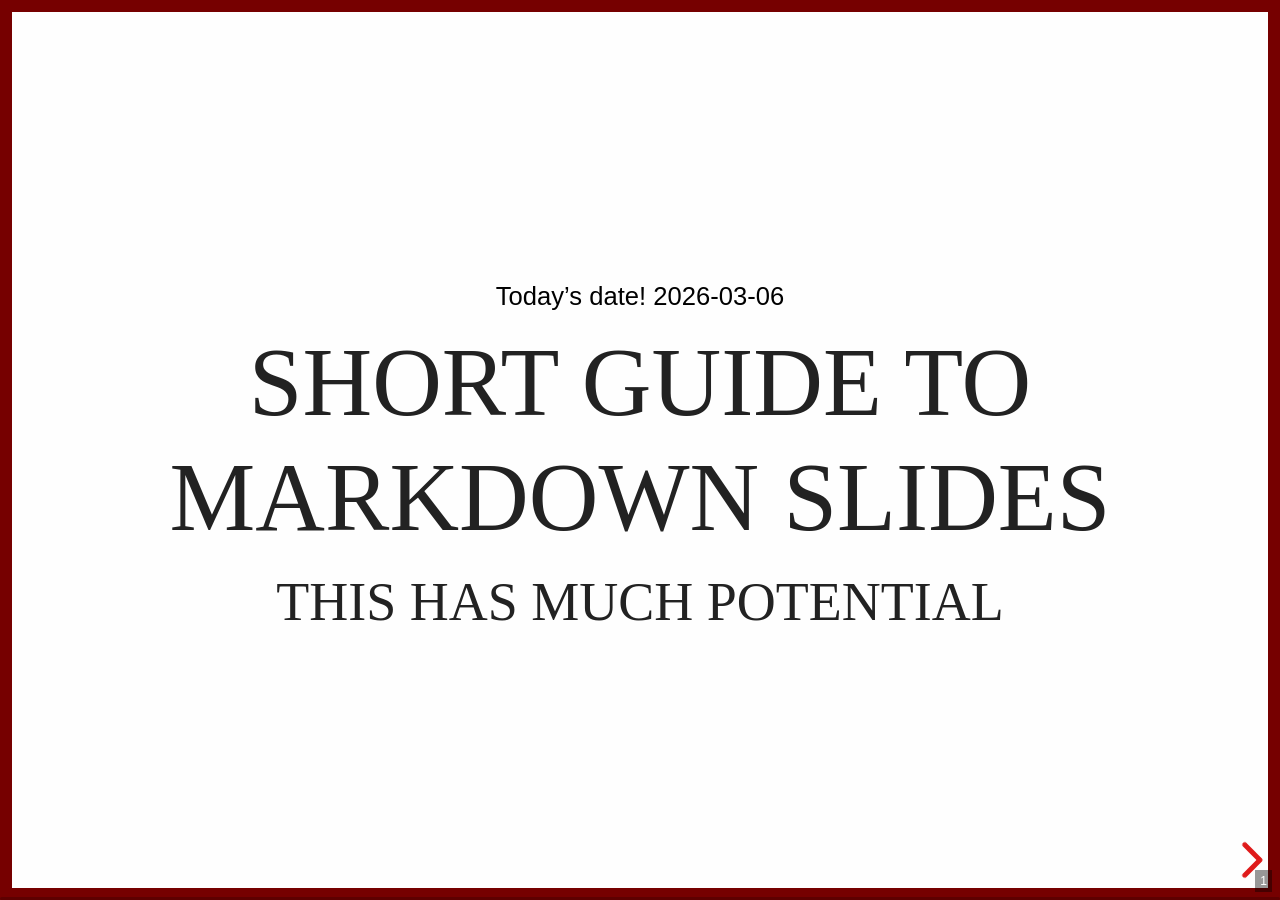
==== commit 0b6b37fd: "Deploying to gh-pages from @ Nickolausen/web-presentation-template@8f4aca2c2bae9623e9f8833849f905a28" ====
--- a/index.html
+++ b/index.html
@@ -9,7 +9,7 @@
 <meta name="viewport" content="width=device-width, initial-scale=1.0, maximum-scale=1.0, user-scalable=no">
 <link rel="stylesheet" href="./reveal-js/dist/reset.css">
 <link rel="stylesheet" href="./reveal-js/dist/reveal.css">
-  <link rel="stylesheet" href="./css/custom-theme.min.80544f6079e1325f712749e90823f763970d87e38b0f13a77fb10fc4e72086d3.css" id="theme"><link rel="stylesheet" href="./highlight-js/default.min.css">
+  <link rel="stylesheet" href="./css/custom-theme.min.94b4e3d74221974f865269fb9ef0debb79deafa23fbd74c9788b2e68e626429e.css" id="theme"><link rel="stylesheet" href="./highlight-js/default.min.css">
 <link href="https://fonts.googleapis.com/css?family=Roboto Mono" rel="stylesheet">
 <link href="https://fonts.googleapis.com/css?family=Oxygen Mono" rel="stylesheet">
 <link href="https://fonts.googleapis.com/css?family=Ubuntu Mono" rel="stylesheet">
@@ -25,10 +25,9 @@
       <div class="slides">
   
 
-    <section><p>2026-03-06</p>
+    <section><p>Today’s date! 2026-03-06</p>
 <h1 id="short-guide-to-markdown-slides">Short guide to Markdown slides</h1>
 <h2 id="this-has-much-potential">This has much potential</h2>
-<p>Next page</p>
 </section><section>
 <h1 id="headers">Headers</h1>
 <h1 id="h1">H1</h1>
@@ -44,7 +43,7 @@
 <p><strong><em>emphasized</em></strong></p>
 <p><em><strong>emphasized alternative</strong></em></p>
 <p><del>strikethrough</del></p>
-<p><a href="http://www.google.com">link</a></p>
+<p><a href="http://www.google.com">link to google</a></p>
 </section><section>
 <h1 id="lists-and-enums">Lists and enums</h1>
 <ol>
@@ -116,12 +115,12 @@
 
 <div style="">
     <div style="width: 100%;height: 300px; display: block;">
-        <canvas id="1dca5448cdc6ef54bddc2fe8c4afcbc8"></canvas>
+        <canvas id="aac58c68fc41e5efbfcc8c4d2bd4dd4c"></canvas>
     </div>
 </div>
 <script src="https://cdn.jsdelivr.net/npm/chart.js/dist/Chart.min.js"></script>
 <script type="text/javascript">
-    var ctx = document.getElementById('1dca5448cdc6ef54bddc2fe8c4afcbc8').getContext('2d');
+    var ctx = document.getElementById('aac58c68fc41e5efbfcc8c4d2bd4dd4c').getContext('2d');
     var options = 
 {
     type: 'bar',
@@ -330,7 +329,7 @@
 
 </section><section>
 <h1 id="graphs-via-mermaidjs-3">Graphs via mermaid.js 3</h1>
-<div class="mermaid" data-processed="true" pre-rendered="true"><svg aria-roledescription="gitGraph" role="graphics-document document" viewBox="-117.1484375 -18 475.1484375 172.0367889404297" style="max-width: 475.1484375px;" xmlns:xlink="http://www.w3.org/1999/xlink" xmlns="http://www.w3.org/2000/svg" width="100%" id="my-svg"><style>#my-svg{font-family:"trebuchet ms",verdana,arial,sans-serif;font-size:16px;fill:#333;}#my-svg .error-icon{fill:#552222;}#my-svg .error-text{fill:#552222;stroke:#552222;}#my-svg .edge-thickness-normal{stroke-width:1px;}#my-svg .edge-thickness-thick{stroke-width:3.5px;}#my-svg .edge-pattern-solid{stroke-dasharray:0;}#my-svg .edge-thickness-invisible{stroke-width:0;fill:none;}#my-svg .edge-pattern-dashed{stroke-dasharray:3;}#my-svg .edge-pattern-dotted{stroke-dasharray:2;}#my-svg .marker{fill:#333333;stroke:#333333;}#my-svg .marker.cross{stroke:#333333;}#my-svg svg{font-family:"trebuchet ms",verdana,arial,sans-serif;font-size:16px;}#my-svg p{margin:0;}#my-svg .commit-id,#my-svg .commit-msg,#my-svg .branch-label{fill:lightgrey;color:lightgrey;font-family:'trebuchet ms',verdana,arial,sans-serif;font-family:var(--mermaid-font-family);}#my-svg .branch-label0{fill:#ffffff;}#my-svg .commit0{stroke:hsl(240, 100%, 46.2745098039%);fill:hsl(240, 100%, 46.2745098039%);}#my-svg .commit-highlight0{stroke:hsl(60, 100%, 3.7254901961%);fill:hsl(60, 100%, 3.7254901961%);}#my-svg .label0{fill:hsl(240, 100%, 46.2745098039%);}#my-svg .arrow0{stroke:hsl(240, 100%, 46.2745098039%);}#my-svg .branch-label1{fill:black;}#my-svg .commit1{stroke:hsl(60, 100%, 43.5294117647%);fill:hsl(60, 100%, 43.5294117647%);}#my-svg .commit-highlight1{stroke:rgb(0, 0, 160.5);fill:rgb(0, 0, 160.5);}#my-svg .label1{fill:hsl(60, 100%, 43.5294117647%);}#my-svg .arrow1{stroke:hsl(60, 100%, 43.5294117647%);}#my-svg .branch-label2{fill:black;}#my-svg .commit2{stroke:hsl(80, 100%, 46.2745098039%);fill:hsl(80, 100%, 46.2745098039%);}#my-svg .commit-highlight2{stroke:rgb(48.8333333334, 0, 146.5000000001);fill:rgb(48.8333333334, 0, 146.5000000001);}#my-svg .label2{fill:hsl(80, 100%, 46.2745098039%);}#my-svg .arrow2{stroke:hsl(80, 100%, 46.2745098039%);}#my-svg .branch-label3{fill:#ffffff;}#my-svg .commit3{stroke:hsl(210, 100%, 46.2745098039%);fill:hsl(210, 100%, 46.2745098039%);}#my-svg .commit-highlight3{stroke:rgb(146.5000000001, 73.2500000001, 0);fill:rgb(146.5000000001, 73.2500000001, 0);}#my-svg .label3{fill:hsl(210, 100%, 46.2745098039%);}#my-svg .arrow3{stroke:hsl(210, 100%, 46.2745098039%);}#my-svg .branch-label4{fill:black;}#my-svg .commit4{stroke:hsl(180, 100%, 46.2745098039%);fill:hsl(180, 100%, 46.2745098039%);}#my-svg .commit-highlight4{stroke:rgb(146.5000000001, 0, 0);fill:rgb(146.5000000001, 0, 0);}#my-svg .label4{fill:hsl(180, 100%, 46.2745098039%);}#my-svg .arrow4{stroke:hsl(180, 100%, 46.2745098039%);}#my-svg .branch-label5{fill:black;}#my-svg .commit5{stroke:hsl(150, 100%, 46.2745098039%);fill:hsl(150, 100%, 46.2745098039%);}#my-svg .commit-highlight5{stroke:rgb(146.5000000001, 0, 73.2500000001);fill:rgb(146.5000000001, 0, 73.2500000001);}#my-svg .label5{fill:hsl(150, 100%, 46.2745098039%);}#my-svg .arrow5{stroke:hsl(150, 100%, 46.2745098039%);}#my-svg .branch-label6{fill:black;}#my-svg .commit6{stroke:hsl(300, 100%, 46.2745098039%);fill:hsl(300, 100%, 46.2745098039%);}#my-svg .commit-highlight6{stroke:rgb(0, 146.5000000001, 0);fill:rgb(0, 146.5000000001, 0);}#my-svg .label6{fill:hsl(300, 100%, 46.2745098039%);}#my-svg .arrow6{stroke:hsl(300, 100%, 46.2745098039%);}#my-svg .branch-label7{fill:black;}#my-svg .commit7{stroke:hsl(0, 100%, 46.2745098039%);fill:hsl(0, 100%, 46.2745098039%);}#my-svg .commit-highlight7{stroke:rgb(0, 146.5000000001, 146.5000000001);fill:rgb(0, 146.5000000001, 146.5000000001);}#my-svg .label7{fill:hsl(0, 100%, 46.2745098039%);}#my-svg .arrow7{stroke:hsl(0, 100%, 46.2745098039%);}#my-svg .branch{stroke-width:1;stroke:#333333;stroke-dasharray:2;}#my-svg .commit-label{font-size:10px;fill:#000021;}#my-svg .commit-label-bkg{font-size:10px;fill:#ffffde;opacity:0.5;}#my-svg .tag-label{font-size:10px;fill:#131300;}#my-svg .tag-label-bkg{fill:#ECECFF;stroke:hsl(240, 60%, 86.2745098039%);}#my-svg .tag-hole{fill:#333;}#my-svg .commit-merge{stroke:#ECECFF;fill:#ECECFF;}#my-svg .commit-reverse{stroke:#ECECFF;fill:#ECECFF;stroke-width:3;}#my-svg .commit-highlight-inner{stroke:#ECECFF;fill:#ECECFF;}#my-svg .arrow{stroke-width:8;stroke-linecap:round;fill:none;}#my-svg .gitTitleText{text-anchor:middle;font-size:18px;fill:#333;}#my-svg :root{--mermaid-font-family:"trebuchet ms",verdana,arial,sans-serif;}</style><g></g><g class="commit-bullets"></g><g class="commit-labels"></g><g><line class="branch branch0" y2="0" x2="350" y1="0" x1="0"></line><rect transform="translate(-19, -8.5)" height="21" width="52.6875" y="-0.5" x="-68.6875" ry="4" rx="4" class="branchLabelBkg label0"></rect><g class="branchLabel"><g transform="translate(-78.6875, -9.5)" class="label branch-label0"><text><tspan class="row" x="0" dy="1em" xml:space="preserve">main</tspan></text></g></g><line class="branch branch1" y2="90" x2="350" y1="90" x1="0"></line><rect transform="translate(-19, 81.5)" height="21" width="74.1484375" y="-0.5" x="-90.1484375" ry="4" rx="4" class="branchLabelBkg label1"></rect><g class="branchLabel"><g transform="translate(-100.1484375, 80.5)" class="label branch-label1"><text><tspan class="row" x="0" dy="1em" xml:space="preserve">develop</tspan></text></g></g></g><g class="commit-arrows"><path class="arrow arrow0" d="M 10 0 L 60 0"></path><path class="arrow arrow1" d="M 60 0 L 60 70 A 20 20, 0, 0, 0, 80 90 L 110 90"></path><path class="arrow arrow1" d="M 110 90 L 160 90"></path><path class="arrow arrow0" d="M 60 0 L 210 0"></path><path class="arrow arrow1" d="M 160 90 L 190 90 A 20 20, 0, 0, 0, 210 70 L 210 0"></path><path class="arrow arrow0" d="M 210 0 L 260 0"></path><path class="arrow arrow0" d="M 260 0 L 310 0"></path></g><g class="commit-bullets"><circle class="commit Initialize project commit0" r="10" cy="0" cx="10"></circle><circle class="commit Make some changes commit0" r="10" cy="0" cx="60"></circle><circle class="commit 2-8ff35c6 commit1" r="10" cy="90" cx="110"></circle><circle class="commit 3-1afe298 commit1" r="10" cy="90" cx="160"></circle><circle class="commit 4-c4e2c47 commit0" r="9" cy="0" cx="210"></circle><circle class="commit commit-merge 4-c4e2c47 commit0" r="6" cy="0" cx="210"></circle><circle class="commit 5-8c98a99 commit0" r="10" cy="0" cx="260"></circle><circle class="commit 6-05cdd73 commit0" r="10" cy="0" cx="310"></circle></g><g class="commit-labels"><g transform="translate(-37.5741796875, 33.5084765625) rotate(-45, 0, 0)"><rect height="15" width="73.142578125" y="13.5" x="-26.5712890625" class="commit-label-bkg"></rect><text class="commit-label" y="25" x="-24.5712890625">Initialize project</text></g><g transform="translate(-46.36687499999999, 41.375625) rotate(-45, 50, 0)"><rect height="15" width="96.28125" y="13.5" x="11.859375" class="commit-label-bkg"></rect><text class="commit-label" y="25" x="13.859375">Make some changes</text></g><g transform="translate(-27.24181640625, 24.263730468749998) rotate(-45, 100, 90)"><rect height="15" width="45.9521484375" y="103.5" x="87.02392578125" class="commit-label-bkg"></rect><text class="commit-label" y="115" x="89.02392578125">2-8ff35c6</text></g><g transform="translate(-28.581464843750002, 25.46236328125) rotate(-45, 150, 90)"><rect height="15" width="49.4775390625" y="103.5" x="135.26123046875" class="commit-label-bkg"></rect><text class="commit-label" y="115" x="137.26123046875">3-1afe298</text></g><g transform="translate(-29.425703125000002, 26.217734375) rotate(-45, 250, 0)"><rect height="15" width="51.69921875" y="13.5" x="234.150390625" class="commit-label-bkg"></rect><text class="commit-label" y="25" x="236.150390625">5-8c98a99</text></g><g transform="translate(-29.425703125000002, 26.217734375) rotate(-45, 300, 0)"><rect height="15" width="51.69921875" y="13.5" x="284.150390625" class="commit-label-bkg"></rect><text class="commit-label" y="25" x="286.150390625">6-05cdd73</text></g></g></svg></div>
+<div class="mermaid" data-processed="true" pre-rendered="true"><svg aria-roledescription="gitGraph" role="graphics-document document" viewBox="-117.1484375 -18 475.1484375 173.9670867919922" style="max-width: 475.1484375px;" xmlns:xlink="http://www.w3.org/1999/xlink" xmlns="http://www.w3.org/2000/svg" width="100%" id="my-svg"><style>#my-svg{font-family:"trebuchet ms",verdana,arial,sans-serif;font-size:16px;fill:#333;}#my-svg .error-icon{fill:#552222;}#my-svg .error-text{fill:#552222;stroke:#552222;}#my-svg .edge-thickness-normal{stroke-width:1px;}#my-svg .edge-thickness-thick{stroke-width:3.5px;}#my-svg .edge-pattern-solid{stroke-dasharray:0;}#my-svg .edge-thickness-invisible{stroke-width:0;fill:none;}#my-svg .edge-pattern-dashed{stroke-dasharray:3;}#my-svg .edge-pattern-dotted{stroke-dasharray:2;}#my-svg .marker{fill:#333333;stroke:#333333;}#my-svg .marker.cross{stroke:#333333;}#my-svg svg{font-family:"trebuchet ms",verdana,arial,sans-serif;font-size:16px;}#my-svg p{margin:0;}#my-svg .commit-id,#my-svg .commit-msg,#my-svg .branch-label{fill:lightgrey;color:lightgrey;font-family:'trebuchet ms',verdana,arial,sans-serif;font-family:var(--mermaid-font-family);}#my-svg .branch-label0{fill:#ffffff;}#my-svg .commit0{stroke:hsl(240, 100%, 46.2745098039%);fill:hsl(240, 100%, 46.2745098039%);}#my-svg .commit-highlight0{stroke:hsl(60, 100%, 3.7254901961%);fill:hsl(60, 100%, 3.7254901961%);}#my-svg .label0{fill:hsl(240, 100%, 46.2745098039%);}#my-svg .arrow0{stroke:hsl(240, 100%, 46.2745098039%);}#my-svg .branch-label1{fill:black;}#my-svg .commit1{stroke:hsl(60, 100%, 43.5294117647%);fill:hsl(60, 100%, 43.5294117647%);}#my-svg .commit-highlight1{stroke:rgb(0, 0, 160.5);fill:rgb(0, 0, 160.5);}#my-svg .label1{fill:hsl(60, 100%, 43.5294117647%);}#my-svg .arrow1{stroke:hsl(60, 100%, 43.5294117647%);}#my-svg .branch-label2{fill:black;}#my-svg .commit2{stroke:hsl(80, 100%, 46.2745098039%);fill:hsl(80, 100%, 46.2745098039%);}#my-svg .commit-highlight2{stroke:rgb(48.8333333334, 0, 146.5000000001);fill:rgb(48.8333333334, 0, 146.5000000001);}#my-svg .label2{fill:hsl(80, 100%, 46.2745098039%);}#my-svg .arrow2{stroke:hsl(80, 100%, 46.2745098039%);}#my-svg .branch-label3{fill:#ffffff;}#my-svg .commit3{stroke:hsl(210, 100%, 46.2745098039%);fill:hsl(210, 100%, 46.2745098039%);}#my-svg .commit-highlight3{stroke:rgb(146.5000000001, 73.2500000001, 0);fill:rgb(146.5000000001, 73.2500000001, 0);}#my-svg .label3{fill:hsl(210, 100%, 46.2745098039%);}#my-svg .arrow3{stroke:hsl(210, 100%, 46.2745098039%);}#my-svg .branch-label4{fill:black;}#my-svg .commit4{stroke:hsl(180, 100%, 46.2745098039%);fill:hsl(180, 100%, 46.2745098039%);}#my-svg .commit-highlight4{stroke:rgb(146.5000000001, 0, 0);fill:rgb(146.5000000001, 0, 0);}#my-svg .label4{fill:hsl(180, 100%, 46.2745098039%);}#my-svg .arrow4{stroke:hsl(180, 100%, 46.2745098039%);}#my-svg .branch-label5{fill:black;}#my-svg .commit5{stroke:hsl(150, 100%, 46.2745098039%);fill:hsl(150, 100%, 46.2745098039%);}#my-svg .commit-highlight5{stroke:rgb(146.5000000001, 0, 73.2500000001);fill:rgb(146.5000000001, 0, 73.2500000001);}#my-svg .label5{fill:hsl(150, 100%, 46.2745098039%);}#my-svg .arrow5{stroke:hsl(150, 100%, 46.2745098039%);}#my-svg .branch-label6{fill:black;}#my-svg .commit6{stroke:hsl(300, 100%, 46.2745098039%);fill:hsl(300, 100%, 46.2745098039%);}#my-svg .commit-highlight6{stroke:rgb(0, 146.5000000001, 0);fill:rgb(0, 146.5000000001, 0);}#my-svg .label6{fill:hsl(300, 100%, 46.2745098039%);}#my-svg .arrow6{stroke:hsl(300, 100%, 46.2745098039%);}#my-svg .branch-label7{fill:black;}#my-svg .commit7{stroke:hsl(0, 100%, 46.2745098039%);fill:hsl(0, 100%, 46.2745098039%);}#my-svg .commit-highlight7{stroke:rgb(0, 146.5000000001, 146.5000000001);fill:rgb(0, 146.5000000001, 146.5000000001);}#my-svg .label7{fill:hsl(0, 100%, 46.2745098039%);}#my-svg .arrow7{stroke:hsl(0, 100%, 46.2745098039%);}#my-svg .branch{stroke-width:1;stroke:#333333;stroke-dasharray:2;}#my-svg .commit-label{font-size:10px;fill:#000021;}#my-svg .commit-label-bkg{font-size:10px;fill:#ffffde;opacity:0.5;}#my-svg .tag-label{font-size:10px;fill:#131300;}#my-svg .tag-label-bkg{fill:#ECECFF;stroke:hsl(240, 60%, 86.2745098039%);}#my-svg .tag-hole{fill:#333;}#my-svg .commit-merge{stroke:#ECECFF;fill:#ECECFF;}#my-svg .commit-reverse{stroke:#ECECFF;fill:#ECECFF;stroke-width:3;}#my-svg .commit-highlight-inner{stroke:#ECECFF;fill:#ECECFF;}#my-svg .arrow{stroke-width:8;stroke-linecap:round;fill:none;}#my-svg .gitTitleText{text-anchor:middle;font-size:18px;fill:#333;}#my-svg :root{--mermaid-font-family:"trebuchet ms",verdana,arial,sans-serif;}</style><g></g><g class="commit-bullets"></g><g class="commit-labels"></g><g><line class="branch branch0" y2="0" x2="350" y1="0" x1="0"></line><rect transform="translate(-19, -8.5)" height="21" width="52.6875" y="-0.5" x="-68.6875" ry="4" rx="4" class="branchLabelBkg label0"></rect><g class="branchLabel"><g transform="translate(-78.6875, -9.5)" class="label branch-label0"><text><tspan class="row" x="0" dy="1em" xml:space="preserve">main</tspan></text></g></g><line class="branch branch1" y2="90" x2="350" y1="90" x1="0"></line><rect transform="translate(-19, 81.5)" height="21" width="74.1484375" y="-0.5" x="-90.1484375" ry="4" rx="4" class="branchLabelBkg label1"></rect><g class="branchLabel"><g transform="translate(-100.1484375, 80.5)" class="label branch-label1"><text><tspan class="row" x="0" dy="1em" xml:space="preserve">develop</tspan></text></g></g></g><g class="commit-arrows"><path class="arrow arrow0" d="M 10 0 L 60 0"></path><path class="arrow arrow1" d="M 60 0 L 60 70 A 20 20, 0, 0, 0, 80 90 L 110 90"></path><path class="arrow arrow1" d="M 110 90 L 160 90"></path><path class="arrow arrow0" d="M 60 0 L 210 0"></path><path class="arrow arrow1" d="M 160 90 L 190 90 A 20 20, 0, 0, 0, 210 70 L 210 0"></path><path class="arrow arrow0" d="M 210 0 L 260 0"></path><path class="arrow arrow0" d="M 260 0 L 310 0"></path></g><g class="commit-bullets"><circle class="commit Initialize project commit0" r="10" cy="0" cx="10"></circle><circle class="commit Make some changes commit0" r="10" cy="0" cx="60"></circle><circle class="commit 2-9caa881 commit1" r="10" cy="90" cx="110"></circle><circle class="commit 3-a976eb3 commit1" r="10" cy="90" cx="160"></circle><circle class="commit 4-68b82c9 commit0" r="9" cy="0" cx="210"></circle><circle class="commit commit-merge 4-68b82c9 commit0" r="6" cy="0" cx="210"></circle><circle class="commit 5-03999c2 commit0" r="10" cy="0" cx="260"></circle><circle class="commit 6-42afe56 commit0" r="10" cy="0" cx="310"></circle></g><g class="commit-labels"><g transform="translate(-37.5741796875, 33.5084765625) rotate(-45, 0, 0)"><rect height="15" width="73.142578125" y="13.5" x="-26.5712890625" class="commit-label-bkg"></rect><text class="commit-label" y="25" x="-24.5712890625">Initialize project</text></g><g transform="translate(-46.36687499999999, 41.375625) rotate(-45, 50, 0)"><rect height="15" width="96.28125" y="13.5" x="11.859375" class="commit-label-bkg"></rect><text class="commit-label" y="25" x="13.859375">Make some changes</text></g><g transform="translate(-29.425703125000002, 26.217734375) rotate(-45, 100, 90)"><rect height="15" width="51.69921875" y="103.5" x="84.150390625" class="commit-label-bkg"></rect><text class="commit-label" y="115" x="86.150390625">2-9caa881</text></g><g transform="translate(-29.639082031250002, 26.40865234375) rotate(-45, 150, 90)"><rect height="15" width="52.2607421875" y="103.5" x="133.86962890625" class="commit-label-bkg"></rect><text class="commit-label" y="115" x="135.86962890625">3-a976eb3</text></g><g transform="translate(-29.425703125000002, 26.217734375) rotate(-45, 250, 0)"><rect height="15" width="51.69921875" y="13.5" x="234.150390625" class="commit-label-bkg"></rect><text class="commit-label" y="25" x="236.150390625">5-03999c2</text></g><g transform="translate(-28.581464843750002, 25.46236328125) rotate(-45, 300, 0)"><rect height="15" width="49.4775390625" y="13.5" x="285.26123046875" class="commit-label-bkg"></rect><text class="commit-label" y="25" x="287.26123046875">6-42afe56</text></g></g></svg></div>
 
 </section><section>
 <h1 id="keystrokes">Keystrokes</h1>
--- a/css/custom-theme.min.94b4e3d74221974f865269fb9ef0debb79deafa23fbd74c9788b2e68e626429e.css
+++ b/css/custom-theme.min.94b4e3d74221974f865269fb9ef0debb79deafa23fbd74c9788b2e68e626429e.css
@@ -0,0 +1 @@
+@import "https://fonts.googleapis.com/css2?family=Inconsolata";@import "https://fonts.googleapis.com/css2?family=JetBrains+Mono";@use "sass:color";:root{--r-background-color:#fefefe;--r-main-font:Lato, sans-serif;--r-main-font-size:40px;--r-main-color:#000000;--r-block-margin:20px;--r-heading-margin:0 0 20px 0;--r-heading-font:Times New Roman;--r-heading-color:#222;--r-heading-line-height:1.2;--r-heading-letter-spacing:normal;--r-heading-text-transform:uppercase;--r-heading-text-shadow:none;--r-heading-font-weight:normal;--r-heading1-text-shadow:none;--r-heading1-size:3.77em;--r-heading2-size:2.11em;--r-heading3-size:1.55em;--r-heading4-size:1em;--r-code-font:monospace;--r-link-color:#dc0000;--r-link-color-dark:#900000;--r-link-color-hover:#ff4343;--r-selection-background-color:#76000077;--r-selection-color:white;--r-overlay-element-bg-color:240, 240, 240;--r-overlay-element-fg-color:0, 0, 0}.reveal-viewport{background:#fefefe;background-color:var(--r-background-color)}.reveal{font-family:var(--r-main-font);font-size:var(--r-main-font-size);font-weight:400;color:var(--r-main-color)}.reveal ::selection{color:var(--r-selection-color);background:var(--r-selection-background-color);text-shadow:none}.reveal ::-moz-selection{color:var(--r-selection-color);background:var(--r-selection-background-color);text-shadow:none}.reveal .slides section,.reveal .slides section>section{line-height:1.3;font-weight:inherit}.reveal h1,.reveal h2,.reveal h3,.reveal h4,.reveal h5,.reveal h6{margin:var(--r-heading-margin);color:var(--r-heading-color);font-family:var(--r-heading-font);font-weight:var(--r-heading-font-weight);line-height:var(--r-heading-line-height);letter-spacing:var(--r-heading-letter-spacing);text-transform:var(--r-heading-text-transform);text-shadow:var(--r-heading-text-shadow);word-wrap:break-word}.reveal h1{font-size:var(--r-heading1-size)}.reveal h2{font-size:var(--r-heading2-size)}.reveal h3{font-size:var(--r-heading3-size)}.reveal h4{font-size:var(--r-heading4-size)}.reveal h1{text-shadow:var(--r-heading1-text-shadow)}.reveal p{margin:var(--r-block-margin)0;line-height:1.3}.reveal h1:last-child,.reveal h2:last-child,.reveal h3:last-child,.reveal h4:last-child,.reveal h5:last-child,.reveal h6:last-child{margin-bottom:0}.reveal img,.reveal video,.reveal iframe{max-width:95%;max-height:95%}.reveal strong,.reveal b{font-weight:700}.reveal em{font-style:italic}.reveal ol,.reveal dl,.reveal ul{display:inline-block;text-align:left;margin:0 0 0 1em}.reveal ol{list-style-type:decimal}.reveal ul{list-style-type:disc}.reveal ul ul{list-style-type:square}.reveal ul ul ul{list-style-type:circle}.reveal ul ul,.reveal ul ol,.reveal ol ol,.reveal ol ul{display:block;margin-left:40px}.reveal dt{font-weight:700}.reveal dd{margin-left:40px}.reveal blockquote{display:block;position:relative;width:70%;margin:var(--r-block-margin)auto;padding:5px;font-style:italic;background:rgba(255,255,255,5%);box-shadow:0 0 2px rgba(0,0,0,.2)}.reveal blockquote p:first-child,.reveal blockquote p:last-child{display:inline-block}.reveal q{font-style:italic}.reveal pre{display:block;position:relative;width:90%;margin:var(--r-block-margin)auto;text-align:left;font-size:.55em;font-family:var(--r-code-font);line-height:1.2em;word-wrap:break-word;box-shadow:0 5px 15px rgba(0,0,0,.15)}.reveal code{font-family:var(--r-code-font);text-transform:none;tab-size:2}.reveal pre code{display:block;padding:5px;overflow:auto;max-height:400px;word-wrap:normal}.reveal .code-wrapper{white-space:normal}.reveal .code-wrapper code{white-space:pre}.reveal table{margin:auto;border-collapse:collapse;border-spacing:0}.reveal table th{font-weight:700}.reveal table th,.reveal table td{text-align:left;padding:.2em .5em;border-bottom:1px solid}.reveal table th[align=center],.reveal table td[align=center]{text-align:center}.reveal table th[align=right],.reveal table td[align=right]{text-align:right}.reveal table tbody tr:last-child th,.reveal table tbody tr:last-child td{border-bottom:none}.reveal sup{vertical-align:super;font-size:smaller}.reveal sub{vertical-align:sub;font-size:smaller}.reveal small{display:inline-block;font-size:.6em;line-height:1.2em;vertical-align:top}.reveal small *{vertical-align:top}.reveal img{margin:var(--r-block-margin)0}.reveal a{color:var(--r-link-color);text-decoration:none;transition:color .15s ease}.reveal a:hover{color:var(--r-link-color-hover);text-shadow:none;border:none}.reveal .roll span:after{color:#fff;background:var(--r-link-color-dark)}.reveal .r-frame{border:4px solid var(--r-main-color);box-shadow:0 0 10px rgba(0,0,0,.15)}.reveal a .r-frame{transition:all .15s linear}.reveal a:hover .r-frame{border-color:var(--r-link-color);box-shadow:0 0 20px rgba(0,0,0,.55)}.reveal .controls{color:var(--r-link-color)}.reveal .progress{background:rgba(0,0,0,.2);color:var(--r-link-color)}@media print{.backgrounds{background-color:var(--r-background-color)}}.reveal [class*=primary]{--bs-primary:#760000;--bs-primary-bg:#760000;--bs-btn-bg:#760000;--bs-btn-border-color:#760000;--bs-btn-color:fff;--bs-btn-bg:#760000;--bs-btn-border-color:#760000;--bs-btn-hover-color:#fefefe;--bs-btn-hover-bg:#760000;--bs-btn-hover-border-color:#760000;--bs-btn-focus-shadow-rgb:49, 132, 253;--bs-btn-active-color:#fefefe;--bs-btn-active-bg:#760000;--bs-btn-active-border-color:#760000;--bs-btn-active-shadow:inset 0 3px 5px rgba(0, 0, 0, 0.125);--bs-btn-disabled-color:#fefefe;--bs-btn-disabled-bg:#760000;--bs-btn-disabled-border-color:#760000;color:#fefefe!important}.reveal .slide-background{background-color:initial;border-style:solid;border-color:#760000;border-width:.3em}.reveal .slide-background:not(:first-child):after{content:"Author - Title - Venue Year";position:absolute;bottom:2.5%;right:7%;z-index:-1;color:#760000;font-size:.5em}.reveal strong,.reveal b{font-weight:700;color:#760000}.reveal em{font-style:italic;color:#760000}.reveal section img{border:0;box-shadow:none;max-width:100%;max-height:23em;height:auto;object-fit:contain}.reveal code:not(.nohighlight){color:#90d115;font-family:jetbrains mono,oxygen mono,roboto mono,ubuntu mono,courier new,Courier,monospace;font-weight:700}.reveal .code-wrapper{border-radius:10px;padding:7px;box-shadow:2.5px 2.5px 10px #000000}
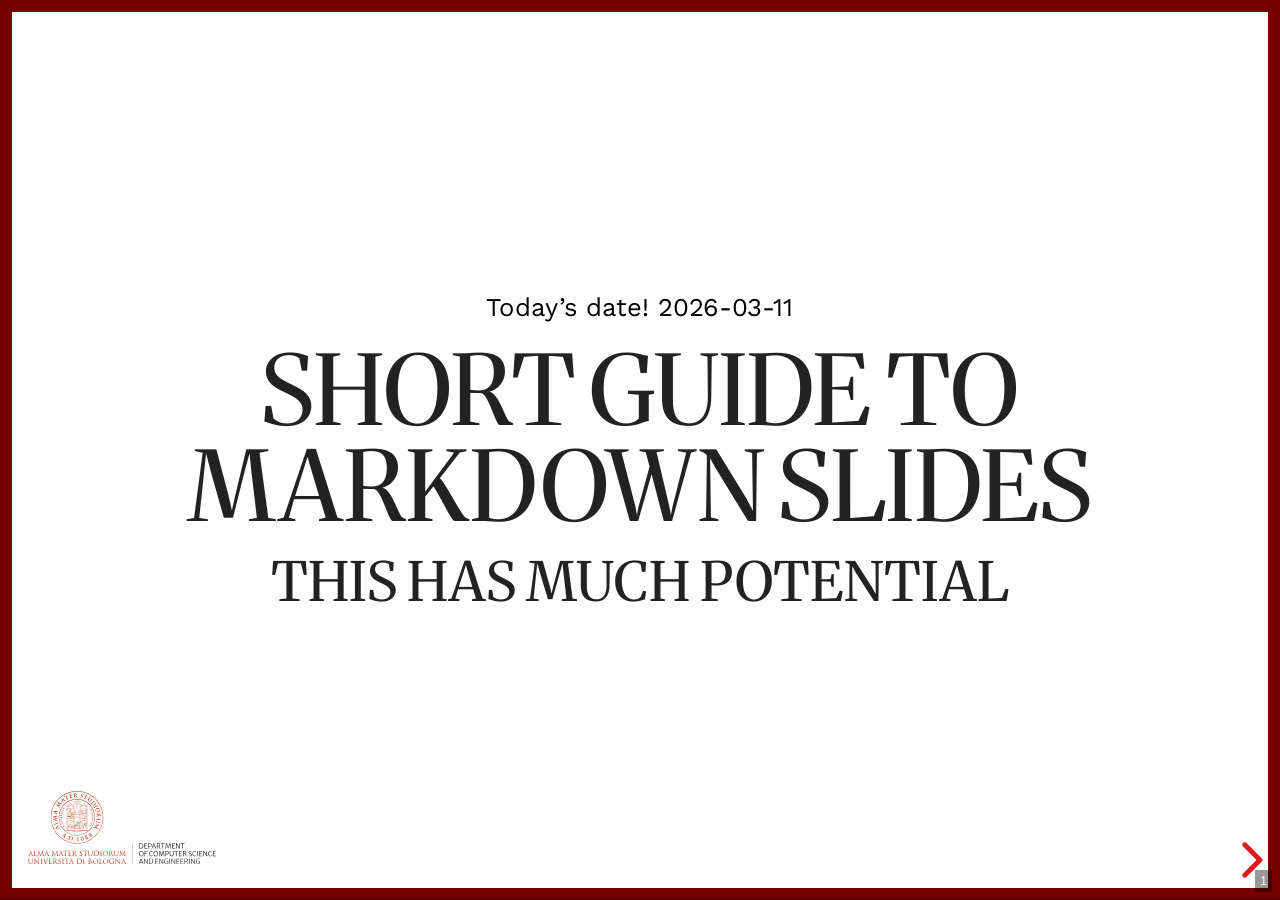
==== commit 2b8403d4: "Deploying to gh-pages from @ Nickolausen/web-presentation-template@8b208328bd3b2989987a58e1c291454bd" ====
--- a/index.html
+++ b/index.html
@@ -9,7 +9,7 @@
 <meta name="viewport" content="width=device-width, initial-scale=1.0, maximum-scale=1.0, user-scalable=no">
 <link rel="stylesheet" href="./reveal-js/dist/reset.css">
 <link rel="stylesheet" href="./reveal-js/dist/reveal.css">
-  <link rel="stylesheet" href="./css/custom-theme.min.94b4e3d74221974f865269fb9ef0debb79deafa23fbd74c9788b2e68e626429e.css" id="theme"><link rel="stylesheet" href="./highlight-js/default.min.css">
+  <link rel="stylesheet" href="./css/custom-theme.min.5d00b63ae94849a9586c681570ff141990ea8f19c71cb0286929555c3667c9cd.css" id="theme"><link rel="stylesheet" href="./highlight-js/default.min.css">
 <link href="https://fonts.googleapis.com/css?family=Roboto Mono" rel="stylesheet">
 <link href="https://fonts.googleapis.com/css?family=Oxygen Mono" rel="stylesheet">
 <link href="https://fonts.googleapis.com/css?family=Ubuntu Mono" rel="stylesheet">
@@ -25,7 +25,7 @@
       <div class="slides">
   
 
-    <section><p>Today’s date! 2026-03-06</p>
+    <section><p>Today’s date! 2026-03-11</p>
 <h1 id="short-guide-to-markdown-slides">Short guide to Markdown slides</h1>
 <h2 id="this-has-much-potential">This has much potential</h2>
 </section><section>
@@ -44,6 +44,37 @@
 <p><em><strong>emphasized alternative</strong></em></p>
 <p><del>strikethrough</del></p>
 <p><a href="http://www.google.com">link to google</a></p>
+</section><section>
+<h1 id="callouts">Callouts</h1>
+<p>
+</p><div class="container-fluid m-0 p-0">
+    <div class="row "><div class="col "><div class="callout tip py-4 px-5"><p class="callout-title">Tip</p><div class="callout-content"><p>this must be a great tip</p>
+</div></div>
+</div>
+<div class="col "><div class="callout note py-4 px-5"><p class="callout-title">Note</p><div class="callout-content"><p>this is an information, or a note</p>
+</div></div>
+</div>
+<div class="col "><div class="callout success py-4 px-5"><p class="callout-title">Success</p><div class="callout-content"><p>Yay!</p>
+</div></div>
+</div>
+<div class="col "><div class="callout danger py-4 px-5"><p class="callout-title">Danger!</p><div class="callout-content"><p>something went possibly wrong :/</p>
+</div></div>
+</div>
+<div class="col "><div class="callout warning py-4 px-5"><p class="callout-title">Warning!</p><div class="callout-content"><p>just a warning</p>
+</div></div>
+</div>
+</div>
+</div>
+
+<div class="container-fluid m-0 p-0">
+    <div class="row "><div class="col "><div class="callout cite py-4 px-5"><p class="callout-title">A wise man once said</p><div class="callout-content"><p>skrr skrr blea blea</p>
+</div><div class="callout-footer d-flex justify-content-end my-3"><small>Confucio, ''lettere d'amore''</small></div></div>
+</div>
+<div class="col "><div class="callout cite py-4 px-5"><p class="callout-title">A wise man once said</p><div class="callout-content"><p>skrr skrr blea blea</p>
+</div><div class="callout-footer d-flex justify-content-end my-3"><small><a href="www.google.com" target="_blank"><i class="fa-solid fa-link pe-2"></i>Confucio, ''lettere d'amore'' (con link)</a></small></div></div>
+</div>
+</div>
+</div><p></p>
 </section><section>
 <h1 id="lists-and-enums">Lists and enums</h1>
 <ol>
@@ -115,12 +146,12 @@
 
 <div style="">
     <div style="width: 100%;height: 300px; display: block;">
-        <canvas id="aac58c68fc41e5efbfcc8c4d2bd4dd4c"></canvas>
+        <canvas id="8c4ccadbeb4cadccf2f488d5cd4156fe"></canvas>
     </div>
 </div>
 <script src="https://cdn.jsdelivr.net/npm/chart.js/dist/Chart.min.js"></script>
 <script type="text/javascript">
-    var ctx = document.getElementById('aac58c68fc41e5efbfcc8c4d2bd4dd4c').getContext('2d');
+    var ctx = document.getElementById('8c4ccadbeb4cadccf2f488d5cd4156fe').getContext('2d');
     var options = 
 {
     type: 'bar',
@@ -329,7 +360,7 @@
 
 </section><section>
 <h1 id="graphs-via-mermaidjs-3">Graphs via mermaid.js 3</h1>
-<div class="mermaid" data-processed="true" pre-rendered="true"><svg aria-roledescription="gitGraph" role="graphics-document document" viewBox="-117.1484375 -18 475.1484375 173.9670867919922" style="max-width: 475.1484375px;" xmlns:xlink="http://www.w3.org/1999/xlink" xmlns="http://www.w3.org/2000/svg" width="100%" id="my-svg"><style>#my-svg{font-family:"trebuchet ms",verdana,arial,sans-serif;font-size:16px;fill:#333;}#my-svg .error-icon{fill:#552222;}#my-svg .error-text{fill:#552222;stroke:#552222;}#my-svg .edge-thickness-normal{stroke-width:1px;}#my-svg .edge-thickness-thick{stroke-width:3.5px;}#my-svg .edge-pattern-solid{stroke-dasharray:0;}#my-svg .edge-thickness-invisible{stroke-width:0;fill:none;}#my-svg .edge-pattern-dashed{stroke-dasharray:3;}#my-svg .edge-pattern-dotted{stroke-dasharray:2;}#my-svg .marker{fill:#333333;stroke:#333333;}#my-svg .marker.cross{stroke:#333333;}#my-svg svg{font-family:"trebuchet ms",verdana,arial,sans-serif;font-size:16px;}#my-svg p{margin:0;}#my-svg .commit-id,#my-svg .commit-msg,#my-svg .branch-label{fill:lightgrey;color:lightgrey;font-family:'trebuchet ms',verdana,arial,sans-serif;font-family:var(--mermaid-font-family);}#my-svg .branch-label0{fill:#ffffff;}#my-svg .commit0{stroke:hsl(240, 100%, 46.2745098039%);fill:hsl(240, 100%, 46.2745098039%);}#my-svg .commit-highlight0{stroke:hsl(60, 100%, 3.7254901961%);fill:hsl(60, 100%, 3.7254901961%);}#my-svg .label0{fill:hsl(240, 100%, 46.2745098039%);}#my-svg .arrow0{stroke:hsl(240, 100%, 46.2745098039%);}#my-svg .branch-label1{fill:black;}#my-svg .commit1{stroke:hsl(60, 100%, 43.5294117647%);fill:hsl(60, 100%, 43.5294117647%);}#my-svg .commit-highlight1{stroke:rgb(0, 0, 160.5);fill:rgb(0, 0, 160.5);}#my-svg .label1{fill:hsl(60, 100%, 43.5294117647%);}#my-svg .arrow1{stroke:hsl(60, 100%, 43.5294117647%);}#my-svg .branch-label2{fill:black;}#my-svg .commit2{stroke:hsl(80, 100%, 46.2745098039%);fill:hsl(80, 100%, 46.2745098039%);}#my-svg .commit-highlight2{stroke:rgb(48.8333333334, 0, 146.5000000001);fill:rgb(48.8333333334, 0, 146.5000000001);}#my-svg .label2{fill:hsl(80, 100%, 46.2745098039%);}#my-svg .arrow2{stroke:hsl(80, 100%, 46.2745098039%);}#my-svg .branch-label3{fill:#ffffff;}#my-svg .commit3{stroke:hsl(210, 100%, 46.2745098039%);fill:hsl(210, 100%, 46.2745098039%);}#my-svg .commit-highlight3{stroke:rgb(146.5000000001, 73.2500000001, 0);fill:rgb(146.5000000001, 73.2500000001, 0);}#my-svg .label3{fill:hsl(210, 100%, 46.2745098039%);}#my-svg .arrow3{stroke:hsl(210, 100%, 46.2745098039%);}#my-svg .branch-label4{fill:black;}#my-svg .commit4{stroke:hsl(180, 100%, 46.2745098039%);fill:hsl(180, 100%, 46.2745098039%);}#my-svg .commit-highlight4{stroke:rgb(146.5000000001, 0, 0);fill:rgb(146.5000000001, 0, 0);}#my-svg .label4{fill:hsl(180, 100%, 46.2745098039%);}#my-svg .arrow4{stroke:hsl(180, 100%, 46.2745098039%);}#my-svg .branch-label5{fill:black;}#my-svg .commit5{stroke:hsl(150, 100%, 46.2745098039%);fill:hsl(150, 100%, 46.2745098039%);}#my-svg .commit-highlight5{stroke:rgb(146.5000000001, 0, 73.2500000001);fill:rgb(146.5000000001, 0, 73.2500000001);}#my-svg .label5{fill:hsl(150, 100%, 46.2745098039%);}#my-svg .arrow5{stroke:hsl(150, 100%, 46.2745098039%);}#my-svg .branch-label6{fill:black;}#my-svg .commit6{stroke:hsl(300, 100%, 46.2745098039%);fill:hsl(300, 100%, 46.2745098039%);}#my-svg .commit-highlight6{stroke:rgb(0, 146.5000000001, 0);fill:rgb(0, 146.5000000001, 0);}#my-svg .label6{fill:hsl(300, 100%, 46.2745098039%);}#my-svg .arrow6{stroke:hsl(300, 100%, 46.2745098039%);}#my-svg .branch-label7{fill:black;}#my-svg .commit7{stroke:hsl(0, 100%, 46.2745098039%);fill:hsl(0, 100%, 46.2745098039%);}#my-svg .commit-highlight7{stroke:rgb(0, 146.5000000001, 146.5000000001);fill:rgb(0, 146.5000000001, 146.5000000001);}#my-svg .label7{fill:hsl(0, 100%, 46.2745098039%);}#my-svg .arrow7{stroke:hsl(0, 100%, 46.2745098039%);}#my-svg .branch{stroke-width:1;stroke:#333333;stroke-dasharray:2;}#my-svg .commit-label{font-size:10px;fill:#000021;}#my-svg .commit-label-bkg{font-size:10px;fill:#ffffde;opacity:0.5;}#my-svg .tag-label{font-size:10px;fill:#131300;}#my-svg .tag-label-bkg{fill:#ECECFF;stroke:hsl(240, 60%, 86.2745098039%);}#my-svg .tag-hole{fill:#333;}#my-svg .commit-merge{stroke:#ECECFF;fill:#ECECFF;}#my-svg .commit-reverse{stroke:#ECECFF;fill:#ECECFF;stroke-width:3;}#my-svg .commit-highlight-inner{stroke:#ECECFF;fill:#ECECFF;}#my-svg .arrow{stroke-width:8;stroke-linecap:round;fill:none;}#my-svg .gitTitleText{text-anchor:middle;font-size:18px;fill:#333;}#my-svg :root{--mermaid-font-family:"trebuchet ms",verdana,arial,sans-serif;}</style><g></g><g class="commit-bullets"></g><g class="commit-labels"></g><g><line class="branch branch0" y2="0" x2="350" y1="0" x1="0"></line><rect transform="translate(-19, -8.5)" height="21" width="52.6875" y="-0.5" x="-68.6875" ry="4" rx="4" class="branchLabelBkg label0"></rect><g class="branchLabel"><g transform="translate(-78.6875, -9.5)" class="label branch-label0"><text><tspan class="row" x="0" dy="1em" xml:space="preserve">main</tspan></text></g></g><line class="branch branch1" y2="90" x2="350" y1="90" x1="0"></line><rect transform="translate(-19, 81.5)" height="21" width="74.1484375" y="-0.5" x="-90.1484375" ry="4" rx="4" class="branchLabelBkg label1"></rect><g class="branchLabel"><g transform="translate(-100.1484375, 80.5)" class="label branch-label1"><text><tspan class="row" x="0" dy="1em" xml:space="preserve">develop</tspan></text></g></g></g><g class="commit-arrows"><path class="arrow arrow0" d="M 10 0 L 60 0"></path><path class="arrow arrow1" d="M 60 0 L 60 70 A 20 20, 0, 0, 0, 80 90 L 110 90"></path><path class="arrow arrow1" d="M 110 90 L 160 90"></path><path class="arrow arrow0" d="M 60 0 L 210 0"></path><path class="arrow arrow1" d="M 160 90 L 190 90 A 20 20, 0, 0, 0, 210 70 L 210 0"></path><path class="arrow arrow0" d="M 210 0 L 260 0"></path><path class="arrow arrow0" d="M 260 0 L 310 0"></path></g><g class="commit-bullets"><circle class="commit Initialize project commit0" r="10" cy="0" cx="10"></circle><circle class="commit Make some changes commit0" r="10" cy="0" cx="60"></circle><circle class="commit 2-9caa881 commit1" r="10" cy="90" cx="110"></circle><circle class="commit 3-a976eb3 commit1" r="10" cy="90" cx="160"></circle><circle class="commit 4-68b82c9 commit0" r="9" cy="0" cx="210"></circle><circle class="commit commit-merge 4-68b82c9 commit0" r="6" cy="0" cx="210"></circle><circle class="commit 5-03999c2 commit0" r="10" cy="0" cx="260"></circle><circle class="commit 6-42afe56 commit0" r="10" cy="0" cx="310"></circle></g><g class="commit-labels"><g transform="translate(-37.5741796875, 33.5084765625) rotate(-45, 0, 0)"><rect height="15" width="73.142578125" y="13.5" x="-26.5712890625" class="commit-label-bkg"></rect><text class="commit-label" y="25" x="-24.5712890625">Initialize project</text></g><g transform="translate(-46.36687499999999, 41.375625) rotate(-45, 50, 0)"><rect height="15" width="96.28125" y="13.5" x="11.859375" class="commit-label-bkg"></rect><text class="commit-label" y="25" x="13.859375">Make some changes</text></g><g transform="translate(-29.425703125000002, 26.217734375) rotate(-45, 100, 90)"><rect height="15" width="51.69921875" y="103.5" x="84.150390625" class="commit-label-bkg"></rect><text class="commit-label" y="115" x="86.150390625">2-9caa881</text></g><g transform="translate(-29.639082031250002, 26.40865234375) rotate(-45, 150, 90)"><rect height="15" width="52.2607421875" y="103.5" x="133.86962890625" class="commit-label-bkg"></rect><text class="commit-label" y="115" x="135.86962890625">3-a976eb3</text></g><g transform="translate(-29.425703125000002, 26.217734375) rotate(-45, 250, 0)"><rect height="15" width="51.69921875" y="13.5" x="234.150390625" class="commit-label-bkg"></rect><text class="commit-label" y="25" x="236.150390625">5-03999c2</text></g><g transform="translate(-28.581464843750002, 25.46236328125) rotate(-45, 300, 0)"><rect height="15" width="49.4775390625" y="13.5" x="285.26123046875" class="commit-label-bkg"></rect><text class="commit-label" y="25" x="287.26123046875">6-42afe56</text></g></g></svg></div>
+<div class="mermaid" data-processed="true" pre-rendered="true"><svg aria-roledescription="gitGraph" role="graphics-document document" viewBox="-117.1484375 -18 475.1484375 173.9670867919922" style="max-width: 475.1484375px;" xmlns:xlink="http://www.w3.org/1999/xlink" xmlns="http://www.w3.org/2000/svg" width="100%" id="my-svg"><style>#my-svg{font-family:"trebuchet ms",verdana,arial,sans-serif;font-size:16px;fill:#333;}#my-svg .error-icon{fill:#552222;}#my-svg .error-text{fill:#552222;stroke:#552222;}#my-svg .edge-thickness-normal{stroke-width:1px;}#my-svg .edge-thickness-thick{stroke-width:3.5px;}#my-svg .edge-pattern-solid{stroke-dasharray:0;}#my-svg .edge-thickness-invisible{stroke-width:0;fill:none;}#my-svg .edge-pattern-dashed{stroke-dasharray:3;}#my-svg .edge-pattern-dotted{stroke-dasharray:2;}#my-svg .marker{fill:#333333;stroke:#333333;}#my-svg .marker.cross{stroke:#333333;}#my-svg svg{font-family:"trebuchet ms",verdana,arial,sans-serif;font-size:16px;}#my-svg p{margin:0;}#my-svg .commit-id,#my-svg .commit-msg,#my-svg .branch-label{fill:lightgrey;color:lightgrey;font-family:'trebuchet ms',verdana,arial,sans-serif;font-family:var(--mermaid-font-family);}#my-svg .branch-label0{fill:#ffffff;}#my-svg .commit0{stroke:hsl(240, 100%, 46.2745098039%);fill:hsl(240, 100%, 46.2745098039%);}#my-svg .commit-highlight0{stroke:hsl(60, 100%, 3.7254901961%);fill:hsl(60, 100%, 3.7254901961%);}#my-svg .label0{fill:hsl(240, 100%, 46.2745098039%);}#my-svg .arrow0{stroke:hsl(240, 100%, 46.2745098039%);}#my-svg .branch-label1{fill:black;}#my-svg .commit1{stroke:hsl(60, 100%, 43.5294117647%);fill:hsl(60, 100%, 43.5294117647%);}#my-svg .commit-highlight1{stroke:rgb(0, 0, 160.5);fill:rgb(0, 0, 160.5);}#my-svg .label1{fill:hsl(60, 100%, 43.5294117647%);}#my-svg .arrow1{stroke:hsl(60, 100%, 43.5294117647%);}#my-svg .branch-label2{fill:black;}#my-svg .commit2{stroke:hsl(80, 100%, 46.2745098039%);fill:hsl(80, 100%, 46.2745098039%);}#my-svg .commit-highlight2{stroke:rgb(48.8333333334, 0, 146.5000000001);fill:rgb(48.8333333334, 0, 146.5000000001);}#my-svg .label2{fill:hsl(80, 100%, 46.2745098039%);}#my-svg .arrow2{stroke:hsl(80, 100%, 46.2745098039%);}#my-svg .branch-label3{fill:#ffffff;}#my-svg .commit3{stroke:hsl(210, 100%, 46.2745098039%);fill:hsl(210, 100%, 46.2745098039%);}#my-svg .commit-highlight3{stroke:rgb(146.5000000001, 73.2500000001, 0);fill:rgb(146.5000000001, 73.2500000001, 0);}#my-svg .label3{fill:hsl(210, 100%, 46.2745098039%);}#my-svg .arrow3{stroke:hsl(210, 100%, 46.2745098039%);}#my-svg .branch-label4{fill:black;}#my-svg .commit4{stroke:hsl(180, 100%, 46.2745098039%);fill:hsl(180, 100%, 46.2745098039%);}#my-svg .commit-highlight4{stroke:rgb(146.5000000001, 0, 0);fill:rgb(146.5000000001, 0, 0);}#my-svg .label4{fill:hsl(180, 100%, 46.2745098039%);}#my-svg .arrow4{stroke:hsl(180, 100%, 46.2745098039%);}#my-svg .branch-label5{fill:black;}#my-svg .commit5{stroke:hsl(150, 100%, 46.2745098039%);fill:hsl(150, 100%, 46.2745098039%);}#my-svg .commit-highlight5{stroke:rgb(146.5000000001, 0, 73.2500000001);fill:rgb(146.5000000001, 0, 73.2500000001);}#my-svg .label5{fill:hsl(150, 100%, 46.2745098039%);}#my-svg .arrow5{stroke:hsl(150, 100%, 46.2745098039%);}#my-svg .branch-label6{fill:black;}#my-svg .commit6{stroke:hsl(300, 100%, 46.2745098039%);fill:hsl(300, 100%, 46.2745098039%);}#my-svg .commit-highlight6{stroke:rgb(0, 146.5000000001, 0);fill:rgb(0, 146.5000000001, 0);}#my-svg .label6{fill:hsl(300, 100%, 46.2745098039%);}#my-svg .arrow6{stroke:hsl(300, 100%, 46.2745098039%);}#my-svg .branch-label7{fill:black;}#my-svg .commit7{stroke:hsl(0, 100%, 46.2745098039%);fill:hsl(0, 100%, 46.2745098039%);}#my-svg .commit-highlight7{stroke:rgb(0, 146.5000000001, 146.5000000001);fill:rgb(0, 146.5000000001, 146.5000000001);}#my-svg .label7{fill:hsl(0, 100%, 46.2745098039%);}#my-svg .arrow7{stroke:hsl(0, 100%, 46.2745098039%);}#my-svg .branch{stroke-width:1;stroke:#333333;stroke-dasharray:2;}#my-svg .commit-label{font-size:10px;fill:#000021;}#my-svg .commit-label-bkg{font-size:10px;fill:#ffffde;opacity:0.5;}#my-svg .tag-label{font-size:10px;fill:#131300;}#my-svg .tag-label-bkg{fill:#ECECFF;stroke:hsl(240, 60%, 86.2745098039%);}#my-svg .tag-hole{fill:#333;}#my-svg .commit-merge{stroke:#ECECFF;fill:#ECECFF;}#my-svg .commit-reverse{stroke:#ECECFF;fill:#ECECFF;stroke-width:3;}#my-svg .commit-highlight-inner{stroke:#ECECFF;fill:#ECECFF;}#my-svg .arrow{stroke-width:8;stroke-linecap:round;fill:none;}#my-svg .gitTitleText{text-anchor:middle;font-size:18px;fill:#333;}#my-svg :root{--mermaid-font-family:"trebuchet ms",verdana,arial,sans-serif;}</style><g></g><g class="commit-bullets"></g><g class="commit-labels"></g><g><line class="branch branch0" y2="0" x2="350" y1="0" x1="0"></line><rect transform="translate(-19, -8.5)" height="21" width="52.6875" y="-0.5" x="-68.6875" ry="4" rx="4" class="branchLabelBkg label0"></rect><g class="branchLabel"><g transform="translate(-78.6875, -9.5)" class="label branch-label0"><text><tspan class="row" x="0" dy="1em" xml:space="preserve">main</tspan></text></g></g><line class="branch branch1" y2="90" x2="350" y1="90" x1="0"></line><rect transform="translate(-19, 81.5)" height="21" width="74.1484375" y="-0.5" x="-90.1484375" ry="4" rx="4" class="branchLabelBkg label1"></rect><g class="branchLabel"><g transform="translate(-100.1484375, 80.5)" class="label branch-label1"><text><tspan class="row" x="0" dy="1em" xml:space="preserve">develop</tspan></text></g></g></g><g class="commit-arrows"><path class="arrow arrow0" d="M 10 0 L 60 0"></path><path class="arrow arrow1" d="M 60 0 L 60 70 A 20 20, 0, 0, 0, 80 90 L 110 90"></path><path class="arrow arrow1" d="M 110 90 L 160 90"></path><path class="arrow arrow0" d="M 60 0 L 210 0"></path><path class="arrow arrow1" d="M 160 90 L 190 90 A 20 20, 0, 0, 0, 210 70 L 210 0"></path><path class="arrow arrow0" d="M 210 0 L 260 0"></path><path class="arrow arrow0" d="M 260 0 L 310 0"></path></g><g class="commit-bullets"><circle class="commit Initialize project commit0" r="10" cy="0" cx="10"></circle><circle class="commit Make some changes commit0" r="10" cy="0" cx="60"></circle><circle class="commit 2-895cba3 commit1" r="10" cy="90" cx="110"></circle><circle class="commit 3-82ad828 commit1" r="10" cy="90" cx="160"></circle><circle class="commit 4-d44aa59 commit0" r="9" cy="0" cx="210"></circle><circle class="commit commit-merge 4-d44aa59 commit0" r="6" cy="0" cx="210"></circle><circle class="commit 5-4fa189c commit0" r="10" cy="0" cx="260"></circle><circle class="commit 6-688d2e7 commit0" r="10" cy="0" cx="310"></circle></g><g class="commit-labels"><g transform="translate(-37.5741796875, 33.5084765625) rotate(-45, 0, 0)"><rect height="15" width="73.142578125" y="13.5" x="-26.5712890625" class="commit-label-bkg"></rect><text class="commit-label" y="25" x="-24.5712890625">Initialize project</text></g><g transform="translate(-46.36687499999999, 41.375625) rotate(-45, 50, 0)"><rect height="15" width="96.28125" y="13.5" x="11.859375" class="commit-label-bkg"></rect><text class="commit-label" y="25" x="13.859375">Make some changes</text></g><g transform="translate(-29.425703125000002, 26.217734375) rotate(-45, 100, 90)"><rect height="15" width="51.69921875" y="103.5" x="84.150390625" class="commit-label-bkg"></rect><text class="commit-label" y="115" x="86.150390625">2-895cba3</text></g><g transform="translate(-29.639082031250002, 26.40865234375) rotate(-45, 150, 90)"><rect height="15" width="52.2607421875" y="103.5" x="133.86962890625" class="commit-label-bkg"></rect><text class="commit-label" y="115" x="135.86962890625">3-82ad828</text></g><g transform="translate(-28.2040625, 25.1246875) rotate(-45, 250, 0)"><rect height="15" width="48.484375" y="13.5" x="235.7578125" class="commit-label-bkg"></rect><text class="commit-label" y="25" x="237.7578125">5-4fa189c</text></g><g transform="translate(-29.639082031250002, 26.40865234375) rotate(-45, 300, 0)"><rect height="15" width="52.2607421875" y="13.5" x="283.86962890625" class="commit-label-bkg"></rect><text class="commit-label" y="25" x="285.86962890625">6-688d2e7</text></g></g></svg></div>
 
 </section><section>
 <h1 id="keystrokes">Keystrokes</h1>
--- a/css/custom-theme.min.5d00b63ae94849a9586c681570ff141990ea8f19c71cb0286929555c3667c9cd.css
+++ b/css/custom-theme.min.5d00b63ae94849a9586c681570ff141990ea8f19c71cb0286929555c3667c9cd.css
@@ -0,0 +1 @@
+@charset "UTF-8";@import "https://fonts.googleapis.com/css2?family=Inconsolata";@import "https://fonts.googleapis.com/css2?family=JetBrains+Mono";@import "https://fonts.googleapis.com/css2?family=Merriweather";@import "https://fonts.googleapis.com/css2?family=Work+Sans:ital,wght@0,100..900;1,100..900&display=swap";@use "sass:color";:root{--r-background-color:#fefefe;--r-main-font:Work Sans, sans-serif;--r-main-font-size:40px;--r-main-color:#000000;--r-block-margin:10px;--r-heading-margin:30px 0;--r-heading-font:Merriweather;--r-heading-color:#222;--r-heading-line-height:1;--r-heading-letter-spacing:normal;--r-heading-text-transform:uppercase;--r-heading-text-shadow:none;--r-heading-font-weight:normal;--r-heading1-text-shadow:none;--r-heading1-size:3.77em;--r-heading2-size:2.11em;--r-heading3-size:1.55em;--r-heading4-size:1em;--r-code-font:monospace;--r-link-color:#dc0000;--r-link-color-dark:#900000;--r-link-color-hover:#ff4343;--r-selection-background-color:#76000077;--r-selection-color:white;--r-overlay-element-bg-color:240, 240, 240;--r-overlay-element-fg-color:0, 0, 0}.reveal-viewport{background:#fefefe;background-color:var(--r-background-color)}.reveal{font-family:var(--r-main-font);font-size:var(--r-main-font-size);font-weight:400;color:var(--r-main-color)}.reveal ::selection{color:var(--r-selection-color);background:var(--r-selection-background-color);text-shadow:none}.reveal ::-moz-selection{color:var(--r-selection-color);background:var(--r-selection-background-color);text-shadow:none}.reveal .slides section,.reveal .slides section>section{line-height:1.3;font-weight:inherit}.reveal h1,.reveal h2,.reveal h3,.reveal h4,.reveal h5,.reveal h6{margin:var(--r-heading-margin);color:var(--r-heading-color);font-family:var(--r-heading-font);font-weight:var(--r-heading-font-weight);line-height:var(--r-heading-line-height);letter-spacing:var(--r-heading-letter-spacing);text-transform:var(--r-heading-text-transform);text-shadow:var(--r-heading-text-shadow);word-wrap:break-word}.reveal h1{font-size:var(--r-heading1-size)}.reveal h2{font-size:var(--r-heading2-size)}.reveal h3{font-size:var(--r-heading3-size)}.reveal h4{font-size:var(--r-heading4-size)}.reveal h1{text-shadow:var(--r-heading1-text-shadow)}.reveal p{margin:var(--r-block-margin)0;line-height:1.3}.reveal h1:last-child,.reveal h2:last-child,.reveal h3:last-child,.reveal h4:last-child,.reveal h5:last-child,.reveal h6:last-child{margin-bottom:0}.reveal img,.reveal video,.reveal iframe{max-width:95%;max-height:95%}.reveal strong,.reveal b{font-weight:700}.reveal em{font-style:italic}.reveal ol,.reveal dl,.reveal ul{display:inline-block;text-align:left;margin:0 0 0 1em}.reveal ol{list-style-type:decimal}.reveal ul{list-style-type:disc}.reveal ul ul{list-style-type:square}.reveal ul ul ul{list-style-type:circle}.reveal ul ul,.reveal ul ol,.reveal ol ol,.reveal ol ul{display:block;margin-left:40px}.reveal dt{font-weight:700}.reveal dd{margin-left:40px}.reveal blockquote{display:block;position:relative;width:70%;margin:var(--r-block-margin)auto;padding:5px;font-style:italic;background:rgba(255,255,255,5%);box-shadow:0 0 2px rgba(0,0,0,.2)}.reveal blockquote p:first-child,.reveal blockquote p:last-child{display:inline-block}.reveal q{font-style:italic}.reveal pre{display:block;position:relative;width:90%;margin:var(--r-block-margin)auto;text-align:left;font-size:.55em;font-family:var(--r-code-font);line-height:1.2em;word-wrap:break-word;box-shadow:0 5px 15px rgba(0,0,0,.15)}.reveal code{font-family:var(--r-code-font);text-transform:none;tab-size:2}.reveal pre code{display:block;padding:5px;overflow:auto;max-height:400px;word-wrap:normal}.reveal .code-wrapper{white-space:normal}.reveal .code-wrapper code{white-space:pre}.reveal table{margin:auto;border-collapse:collapse;border-spacing:0}.reveal table th{font-weight:700}.reveal table th,.reveal table td{text-align:left;padding:.2em .5em;border-bottom:1px solid}.reveal table th[align=center],.reveal table td[align=center]{text-align:center}.reveal table th[align=right],.reveal table td[align=right]{text-align:right}.reveal table tbody tr:last-child th,.reveal table tbody tr:last-child td{border-bottom:none}.reveal sup{vertical-align:super;font-size:smaller}.reveal sub{vertical-align:sub;font-size:smaller}.reveal small{display:inline-block;font-size:.6em;line-height:1.2em;vertical-align:top}.reveal small *{vertical-align:top}.reveal img{margin:var(--r-block-margin)0}.reveal a{color:var(--r-link-color);text-decoration:none;transition:color .15s ease}.reveal a:hover{color:var(--r-link-color-hover);text-shadow:none;border:none}.reveal .roll span:after{color:#fff;background:var(--r-link-color-dark)}.reveal .r-frame{border:4px solid var(--r-main-color);box-shadow:0 0 10px rgba(0,0,0,.15)}.reveal a .r-frame{transition:all .15s linear}.reveal a:hover .r-frame{border-color:var(--r-link-color);box-shadow:0 0 20px rgba(0,0,0,.55)}.reveal .controls{color:var(--r-link-color)}.reveal .progress{background:rgba(0,0,0,.2);color:var(--r-link-color)}@media print{.backgrounds{background-color:var(--r-background-color)}}.reveal .callout{margin:0 auto;max-width:fit-content;position:relative;border-left:10px solid #007bff;border-radius:10px;background:#f8f9fa;box-shadow:7px 7px 5px rgba(0,0,0,.1)}.reveal .callout p{display:flex;justify-content:center;align-items:center;gap:10px;vertical-align:middle}.reveal .callout-title{font-weight:700;color:#333;font-size:1.1em;justify-content:start!important}.reveal .callout-title::before{content:"";margin-inline:0;background-size:contain}.reveal .callout.note{border-left-color:#17a2b8;background:#e1f5fe}.reveal .callout.note .callout-title{color:#0277bd}.reveal .callout.tip{border-left-color:#5a339e;background:#e5dcf4}.reveal .callout.tip .callout-title{color:#5a339e}.reveal .callout.tip::before{content:'';width:130px;height:130px;position:absolute;display:inline-block;transform:rotate(-30deg);left:-110px;top:-80px;mask:url(../accent.svg)100% 100% no-repeat;mask-size:cover;background:#5a339e}.reveal .callout.warning{border-left-color:#ffc107;background:#fffaed}.reveal .callout.warning .callout-title{color:#f57c00}.reveal .callout.danger{border-left-color:#dc3545;background:#fae3e5}.reveal .callout.danger .callout-title{color:#b51f2e}.reveal .callout.success{border-left-color:#28a745;background:#edfbf0}.reveal .callout.success .callout-title{color:#1c7631}.reveal .callout.cite{border-left-color:transparent;background:#f3f3f3}.reveal .callout.cite .callout-title{color:#616161;padding-left:.4em}.reveal .callout.cite::before,.callout.cite::after{position:absolute;font-size:6.5em;display:inline-block;color:gray;text-shadow:5px 5px 0 #b3b3b3}.reveal .callout.cite::before{content:'\201C';left:-60px;top:-100px}.reveal .callout.cite::after{content:'\201D';right:-50px;bottom:-220px}.reveal .callout{transition:all .3s ease;cursor:default}.reveal .callout:hover{box-shadow:0 4px 12px rgba(0,0,0,.15);transform:translateY(-1px)}@media(max-width:768px){.reveal .callout{margin:15px -10px;padding:12px;border-radius:0}}.reveal .callout.success .callout-title::before{content:"✅"}.reveal .callout.note .callout-title::before{content:"ℹ️"}.reveal .callout.tip .callout-title::before{content:"💡"}.reveal .callout.warning .callout-title::before{content:"⚠️"}.reveal .callout.danger .callout-title::before{content:"🚨"}.reveal .callout.cite .callout-title::before{content:""}ol,ul{padding-left:0!important}.reveal [class*=primary]{--bs-primary:#760000;--bs-primary-bg:#760000;--bs-primary-rgb:118, 0, 0;--bs-btn-bg:#760000;--bs-btn-border-color:#760000;--bs-btn-color:fff;--bs-btn-bg:#760000;--bs-btn-border-color:#760000;--bs-btn-hover-color:#fefefe;--bs-btn-hover-bg:#760000;--bs-btn-hover-border-color:#760000;--bs-btn-focus-shadow-rgb:49, 132, 253;--bs-btn-active-color:#fefefe;--bs-btn-active-bg:#760000;--bs-btn-active-border-color:#760000;--bs-btn-active-shadow:inset 0 3px 5px rgba(0, 0, 0, 0.125);--bs-btn-disabled-color:#fefefe;--bs-btn-disabled-bg:#760000;--bs-btn-disabled-border-color:#760000;color:#fefefe!important}.reveal .slide-background:not(.stack){background-color:initial;background-image:url(../example-background.svg);background-repeat:no-repeat;background-position:1.5% 97%;background-size:15%;background-clip:border-box;border-style:solid;border-color:#760000;border-width:.3em}.reveal .slide-background:not(:first-child,.stack):after{content:"Title - Author - Date?";position:absolute;bottom:2.5%;right:7%;z-index:-1;color:#760000;font-size:.5em;font-family:work sans,sans-serif}.reveal strong,.reveal b{font-weight:700;color:#760000}.reveal em{font-style:italic;color:#760000}.reveal section img{border:0;box-shadow:none;max-width:100%;max-height:23em;height:auto;object-fit:contain}.reveal code:not(.nohighlight){color:#760000;font-family:jetbrains mono,oxygen mono,roboto mono,ubuntu mono,courier new,Courier,monospace;font-weight:700}.reveal .code-wrapper{border-radius:10px;padding:7px;box-shadow:2.5px 2.5px 10px #000000}
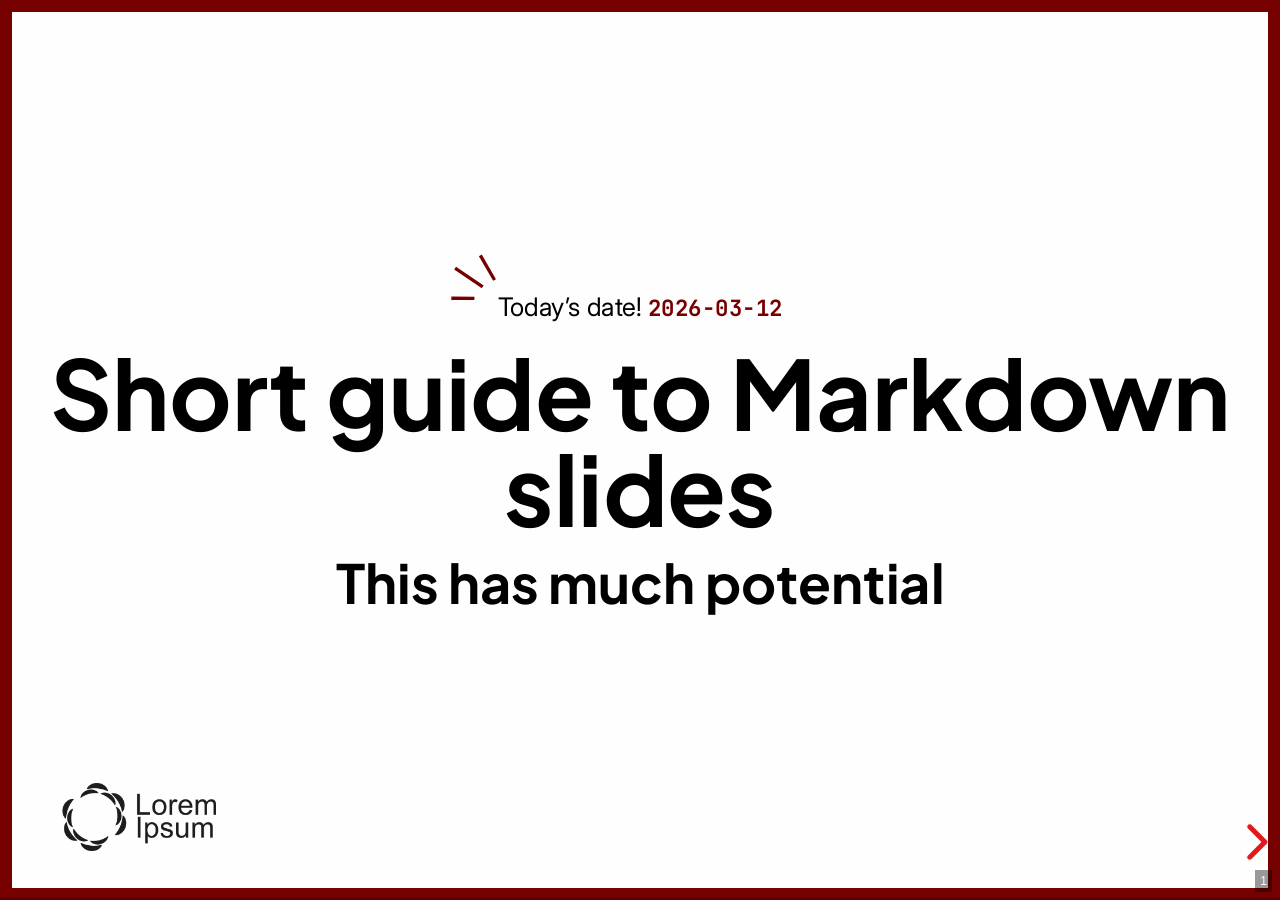
==== commit 8adb9d13: "Deploying to gh-pages from @ Nickolausen/web-presentation-template@e8568da8cffb52ca9cf9a935f92d5f20e" ====
--- a/index.html
+++ b/index.html
@@ -9,7 +9,7 @@
 <meta name="viewport" content="width=device-width, initial-scale=1.0, maximum-scale=1.0, user-scalable=no">
 <link rel="stylesheet" href="./reveal-js/dist/reset.css">
 <link rel="stylesheet" href="./reveal-js/dist/reveal.css">
-  <link rel="stylesheet" href="./css/custom-theme.min.5d00b63ae94849a9586c681570ff141990ea8f19c71cb0286929555c3667c9cd.css" id="theme"><link rel="stylesheet" href="./highlight-js/default.min.css">
+  <link rel="stylesheet" href="./css/custom-theme.min.dbd884ff86087dffd449e58323620b701c19a8fb881de10a7aee6b2a176ac5f8.css" id="theme"><link rel="stylesheet" href="./highlight-js/default.min.css">
 <link href="https://fonts.googleapis.com/css?family=Roboto Mono" rel="stylesheet">
 <link href="https://fonts.googleapis.com/css?family=Oxygen Mono" rel="stylesheet">
 <link href="https://fonts.googleapis.com/css?family=Ubuntu Mono" rel="stylesheet">
@@ -25,18 +25,38 @@
       <div class="slides">
   
 
-    <section><p>Today’s date! 2026-03-11</p>
+    <section><div style="max-width: fit-content; margin-inline: auto;" class="position-relative text-center accentify-top-left">
+<p>Today’s date! <code>2026-03-12 </code></p>
+</div>
 <h1 id="short-guide-to-markdown-slides">Short guide to Markdown slides</h1>
 <h2 id="this-has-much-potential">This has much potential</h2>
 </section><section>
-<h1 id="headers">Headers</h1>
-<h1 id="h1">H1</h1>
+
+
+<section data-shortcode-section="">
+<h1 id="typography">Typography</h1>
+<div style="max-width: fit-content; margin-inline: auto;" class="position-relative text-center accentify-bottom-right">
+    <p>Slide down!</p>
+</div>
+<p>$\downarrow$</p>
+</section><section>
+<div class="container-fluid m-0 p-0">
+    <div class="row "><div class="col "><h1 id="headers">Headers</h1>
+</div>
+<div class="col "><h1 id="h1">H1</h1>
 <h2 id="h2">H2</h2>
 <h3 id="h3">H3</h3>
 <h4 id="h4">H4</h4>
-</section><section>
-<h1 id="text">Text</h1>
-<p>normal text</p>
+<h5 id="h5">H5</h5>
+<h6 id="h6">H6</h6>
+</div>
+</div>
+</div>
+</section><section>
+<div class="container-fluid m-0 p-0">
+    <div class="row "><div class="col "><h1 id="text">Text</h1>
+</div>
+<div class="col "><p>normal text</p>
 <p><code>inline code</code></p>
 <p><em>italic</em></p>
 <p><strong>bold</strong></p>
@@ -44,40 +64,14 @@
 <p><em><strong>emphasized alternative</strong></em></p>
 <p><del>strikethrough</del></p>
 <p><a href="http://www.google.com">link to google</a></p>
-</section><section>
-<h1 id="callouts">Callouts</h1>
-<p>
-</p><div class="container-fluid m-0 p-0">
-    <div class="row "><div class="col "><div class="callout tip py-4 px-5"><p class="callout-title">Tip</p><div class="callout-content"><p>this must be a great tip</p>
-</div></div>
-</div>
-<div class="col "><div class="callout note py-4 px-5"><p class="callout-title">Note</p><div class="callout-content"><p>this is an information, or a note</p>
-</div></div>
-</div>
-<div class="col "><div class="callout success py-4 px-5"><p class="callout-title">Success</p><div class="callout-content"><p>Yay!</p>
-</div></div>
-</div>
-<div class="col "><div class="callout danger py-4 px-5"><p class="callout-title">Danger!</p><div class="callout-content"><p>something went possibly wrong :/</p>
-</div></div>
-</div>
-<div class="col "><div class="callout warning py-4 px-5"><p class="callout-title">Warning!</p><div class="callout-content"><p>just a warning</p>
-</div></div>
-</div>
-</div>
-</div>
-
+</div>
+</div>
+</div>
+</section><section>
 <div class="container-fluid m-0 p-0">
-    <div class="row "><div class="col "><div class="callout cite py-4 px-5"><p class="callout-title">A wise man once said</p><div class="callout-content"><p>skrr skrr blea blea</p>
-</div><div class="callout-footer d-flex justify-content-end my-3"><small>Confucio, ''lettere d'amore''</small></div></div>
-</div>
-<div class="col "><div class="callout cite py-4 px-5"><p class="callout-title">A wise man once said</p><div class="callout-content"><p>skrr skrr blea blea</p>
-</div><div class="callout-footer d-flex justify-content-end my-3"><small><a href="www.google.com" target="_blank"><i class="fa-solid fa-link pe-2"></i>Confucio, ''lettere d'amore'' (con link)</a></small></div></div>
-</div>
-</div>
-</div><p></p>
-</section><section>
-<h1 id="lists-and-enums">Lists and enums</h1>
-<ol>
+    <div class="row "><div class="col "><h1 id="lists">Lists</h1>
+</div>
+<div class="col "><ol>
 <li>First ordered list item</li>
 <li>Another item
 <ul>
@@ -98,9 +92,263 @@
 <li>Ordered sub-list</li>
 <li>And another item.</li>
 </ol>
-</section><section>
-<h1 id="inline-images">Inline images</h1>
-<p><img src="https://upload.wikimedia.org/wikipedia/commons/6/6c/Scavolino_innevata.jpg" alt="Alternative text"></p>
+</div>
+</div>
+</div>
+
+</section>
+</section><section>
+
+
+<section data-shortcode-section="">
+<div style="max-width: fit-content; margin-inline: auto;" class="position-relative text-center accentify-top-right">
+    <h1 id="ui-blocks">UI Blocks</h1>
+</div>
+<p>Slide down!</p>
+<p>$\downarrow$</p>
+</section><section>
+<div class="container-fluid m-0 p-0">
+    <div class="row "><div class="col "><h1 id="callouts">Callouts</h1>
+<div class="callout cite">
+    <div class="callout-background py-4 px-5"><div class="callout-title text-start">A wise man once said</div><div class="callout-content"><p>skrr skrr blea blea</p>
+</div><div class="callout-footer d-flex justify-content-end my-3 fs-1"><small>Confucio, ''lettere d'amore''</small></div></div>
+</div>
+<div class="callout cite">
+    <div class="callout-background py-4 px-5"><div class="callout-title text-start">A wise man once said</div><div class="callout-content"><p>skrr skrr blea blea</p>
+</div><div class="callout-footer d-flex justify-content-end my-3 fs-1"><small><a href="www.google.com" target="_blank"><i class="fa-solid fa-link pe-2"></i>Confucio, ''lettere d'amore'' (con link)</a></small></div></div>
+</div>
+</div>
+<div class="col "><div class="callout tip">
+    <div class="callout-background py-4 px-5"><div class="callout-title text-start">Tip</div><div class="callout-content"><p>this must be a great tip</p>
+</div></div>
+</div>
+<div class="callout note">
+    <div class="callout-background py-4 px-5"><div class="callout-title text-start">Note</div><div class="callout-content"><p>this is an information, or a note</p>
+</div></div>
+</div>
+<div class="callout success">
+    <div class="callout-background py-4 px-5"><div class="callout-title text-start">Success</div><div class="callout-content"><p>Yay!</p>
+</div></div>
+</div>
+<div class="callout danger">
+    <div class="callout-background py-4 px-5"><div class="callout-title text-start">Danger!</div><div class="callout-content"><p>something went possibly wrong :/</p>
+</div></div>
+</div>
+<div class="callout warning">
+    <div class="callout-background py-4 px-5"><div class="callout-title text-start">Warning!</div><div class="callout-content"><p>just a warning</p>
+</div></div>
+</div>
+</div>
+</div>
+</div>
+</section><section>
+<h1 id="code-blocks">Code Blocks</h1>
+<p>pt#01</p>
+<h2 id="inline">inline</h2>
+<p>You can play around with this <code>code</code> or <code>pwd</code></p>
+</section><section>
+<div class="container-fluid m-0 p-0">
+    <div class="row "><h1 id="code-blocks">Code Blocks</h1>
+<p>pt#02</p>
+<div class="col "><h2 id="inside-code-blocks">inside code blocks</h2>
+<div class="highlight"><pre tabindex="0" style="color:#e2e4e5;background-color:#282a36;-moz-tab-size:4;-o-tab-size:4;tab-size:4;-webkit-text-size-adjust:none;display:grid;"><code class="nohighlight" data-noescape=""><span style="display:flex;"><span style="white-space:pre;-webkit-user-select:none;user-select:none;margin-right:0.4em;padding:0 0.4em 0 0.4em;color:#7f7f7f">1</span><span><span style="color:#ff6ac1">import</span> System;
+</span></span><span style="display:flex;"><span style="white-space:pre;-webkit-user-select:none;user-select:none;margin-right:0.4em;padding:0 0.4em 0 0.4em;color:#7f7f7f">2</span><span>
+</span></span><span style="display:flex;"><span style="white-space:pre;-webkit-user-select:none;user-select:none;margin-right:0.4em;padding:0 0.4em 0 0.4em;color:#7f7f7f">3</span><span><span style="color:#ff5c57">class</span> <span style="color:#f3f99d">Program</span> {
+</span></span><span style="display:flex; background-color:#3d3f4a"><span style="white-space:pre;-webkit-user-select:none;user-select:none;margin-right:0.4em;padding:0 0.4em 0 0.4em;color:#7f7f7f">4</span><span>  <span style="color:#ff5c57">public</span> <span style="color:#ff5c57">static</span> <span style="color:#9aedfe">void</span> <span style="color:#57c7ff">main</span>(string<span style="color:#ff6ac1">[]</span> args) {
+</span></span><span style="display:flex; background-color:#3d3f4a"><span style="white-space:pre;-webkit-user-select:none;user-select:none;margin-right:0.4em;padding:0 0.4em 0 0.4em;color:#7f7f7f">5</span><span>    System.<span style="color:#57c7ff">out</span>.<span style="color:#57c7ff">println</span>(<span style="color:#5af78e">"Hello, World!"</span>);
+</span></span><span style="display:flex; background-color:#3d3f4a"><span style="white-space:pre;-webkit-user-select:none;user-select:none;margin-right:0.4em;padding:0 0.4em 0 0.4em;color:#7f7f7f">6</span><span>  }
+</span></span><span style="display:flex;"><span style="white-space:pre;-webkit-user-select:none;user-select:none;margin-right:0.4em;padding:0 0.4em 0 0.4em;color:#7f7f7f">7</span><span>}
+</span></span></code></pre></div><div class="callout tip">
+    <div class="callout-background py-4 px-5"><div class="callout-content"><p>You can even highlight some lines of code!</p>
+</div></div>
+</div>
+</div>
+</div>
+</div>
+</section><section>
+<div class="custom-code-wrapper"></div>
+<div class="highlight"><pre tabindex="0" style="color:#e2e4e5;background-color:#282a36;-moz-tab-size:4;-o-tab-size:4;tab-size:4;-webkit-text-size-adjust:none;"><code class="nohighlight" data-noescape=""><span style="display:flex;"><span style="white-space:pre;-webkit-user-select:none;user-select:none;margin-right:0.4em;padding:0 0.4em 0 0.4em;color:#7f7f7f">  1</span><span><span style="color:#78787e">#include</span> <span style="color:#78787e">"kernel/AsyncFSM.hpp"</span><span style="color:#78787e">
+</span></span></span><span style="display:flex;"><span style="white-space:pre;-webkit-user-select:none;user-select:none;margin-right:0.4em;padding:0 0.4em 0 0.4em;color:#7f7f7f">  2</span><span>
+</span></span><span style="display:flex;"><span style="white-space:pre;-webkit-user-select:none;user-select:none;margin-right:0.4em;padding:0 0.4em 0 0.4em;color:#7f7f7f">  3</span><span><span style="color:#78787e">// #define DEBUG
+</span></span></span><span style="display:flex;"><span style="white-space:pre;-webkit-user-select:none;user-select:none;margin-right:0.4em;padding:0 0.4em 0 0.4em;color:#7f7f7f">  4</span><span>
+</span></span><span style="display:flex;"><span style="white-space:pre;-webkit-user-select:none;user-select:none;margin-right:0.4em;padding:0 0.4em 0 0.4em;color:#7f7f7f">  5</span><span>AsyncFSM<span style="color:#ff6ac1">::</span>AsyncFSM(Lcd <span style="color:#ff6ac1">*</span>lcd, Pot <span style="color:#ff6ac1">*</span>pot, Valve <span style="color:#ff6ac1">*</span>valve)
+</span></span><span style="display:flex;"><span style="white-space:pre;-webkit-user-select:none;user-select:none;margin-right:0.4em;padding:0 0.4em 0 0.4em;color:#7f7f7f">  6</span><span>    <span style="color:#ff6ac1">:</span> state(<span style="color:#ff6ac1">new</span> StateHolder<span style="color:#ff6ac1">&lt;</span>SystemState<span style="color:#ff6ac1">&gt;</span>(UNCONNECTED)),
+</span></span><span style="display:flex;"><span style="white-space:pre;-webkit-user-select:none;user-select:none;margin-right:0.4em;padding:0 0.4em 0 0.4em;color:#7f7f7f">  7</span><span>    lcd(lcd),
+</span></span><span style="display:flex;"><span style="white-space:pre;-webkit-user-select:none;user-select:none;margin-right:0.4em;padding:0 0.4em 0 0.4em;color:#7f7f7f">  8</span><span>    potentiometer(pot),
+</span></span><span style="display:flex;"><span style="white-space:pre;-webkit-user-select:none;user-select:none;margin-right:0.4em;padding:0 0.4em 0 0.4em;color:#7f7f7f">  9</span><span>    valve(valve)
+</span></span><span style="display:flex;"><span style="white-space:pre;-webkit-user-select:none;user-select:none;margin-right:0.4em;padding:0 0.4em 0 0.4em;color:#7f7f7f"> 10</span><span>{
+</span></span><span style="display:flex;"><span style="white-space:pre;-webkit-user-select:none;user-select:none;margin-right:0.4em;padding:0 0.4em 0 0.4em;color:#7f7f7f"> 11</span><span>    displayState();
+</span></span><span style="display:flex;"><span style="white-space:pre;-webkit-user-select:none;user-select:none;margin-right:0.4em;padding:0 0.4em 0 0.4em;color:#7f7f7f"> 12</span><span>}
+</span></span><span style="display:flex;"><span style="white-space:pre;-webkit-user-select:none;user-select:none;margin-right:0.4em;padding:0 0.4em 0 0.4em;color:#7f7f7f"> 13</span><span>
+</span></span><span style="display:flex;"><span style="white-space:pre;-webkit-user-select:none;user-select:none;margin-right:0.4em;padding:0 0.4em 0 0.4em;color:#7f7f7f"> 14</span><span><span style="color:#78787e">// Pay attention! 
+</span></span></span><span style="display:flex;"><span style="white-space:pre;-webkit-user-select:none;user-select:none;margin-right:0.4em;padding:0 0.4em 0 0.4em;color:#7f7f7f"> 15</span><span><span style="color:#78787e">// It uses Serial, so be sure not to need it to send messages to other systems! 
+</span></span></span><span style="display:flex;"><span style="white-space:pre;-webkit-user-select:none;user-select:none;margin-right:0.4em;padding:0 0.4em 0 0.4em;color:#7f7f7f"> 16</span><span><span style="color:#9aedfe">void</span> <span style="color:#57c7ff">log</span>(String msg) { Serial.println(msg); }
+</span></span><span style="display:flex;"><span style="white-space:pre;-webkit-user-select:none;user-select:none;margin-right:0.4em;padding:0 0.4em 0 0.4em;color:#7f7f7f"> 17</span><span>
+</span></span><span style="display:flex;"><span style="white-space:pre;-webkit-user-select:none;user-select:none;margin-right:0.4em;padding:0 0.4em 0 0.4em;color:#7f7f7f"> 18</span><span><span style="color:#9aedfe">void</span> AsyncFSM<span style="color:#ff6ac1">::</span>handleSerialEvt(SerialEvent <span style="color:#ff6ac1">*</span>serialEvt)
+</span></span><span style="display:flex;"><span style="white-space:pre;-webkit-user-select:none;user-select:none;margin-right:0.4em;padding:0 0.4em 0 0.4em;color:#7f7f7f"> 19</span><span>{
+</span></span><span style="display:flex;"><span style="white-space:pre;-webkit-user-select:none;user-select:none;margin-right:0.4em;padding:0 0.4em 0 0.4em;color:#7f7f7f"> 20</span><span>    Msg <span style="color:#ff6ac1">*</span>receivedMsg <span style="color:#ff6ac1">=</span> serialEvt<span style="color:#ff6ac1">-&gt;</span>getValue();
+</span></span><span style="display:flex;"><span style="white-space:pre;-webkit-user-select:none;user-select:none;margin-right:0.4em;padding:0 0.4em 0 0.4em;color:#7f7f7f"> 21</span><span>    MsgTopic msgTopic <span style="color:#ff6ac1">=</span> receivedMsg<span style="color:#ff6ac1">-&gt;</span>getTopic();
+</span></span><span style="display:flex;"><span style="white-space:pre;-webkit-user-select:none;user-select:none;margin-right:0.4em;padding:0 0.4em 0 0.4em;color:#7f7f7f"> 22</span><span>    <span style="color:#ff6ac1">switch</span> (msgTopic)
+</span></span><span style="display:flex;"><span style="white-space:pre;-webkit-user-select:none;user-select:none;margin-right:0.4em;padding:0 0.4em 0 0.4em;color:#7f7f7f"> 23</span><span>    {
+</span></span><span style="display:flex;"><span style="white-space:pre;-webkit-user-select:none;user-select:none;margin-right:0.4em;padding:0 0.4em 0 0.4em;color:#7f7f7f"> 24</span><span>    <span style="color:#ff6ac1">case</span> MsgTopic<span style="color:#ff6ac1">::</span><span style="color:#ff5c57">MODE</span>: 
+</span></span><span style="display:flex;"><span style="white-space:pre;-webkit-user-select:none;user-select:none;margin-right:0.4em;padding:0 0.4em 0 0.4em;color:#7f7f7f"> 25</span><span>    {
+</span></span><span style="display:flex;"><span style="white-space:pre;-webkit-user-select:none;user-select:none;margin-right:0.4em;padding:0 0.4em 0 0.4em;color:#7f7f7f"> 26</span><span>        <span style="color:#78787e">// new mode received from CUS,
+</span></span></span><span style="display:flex;"><span style="white-space:pre;-webkit-user-select:none;user-select:none;margin-right:0.4em;padding:0 0.4em 0 0.4em;color:#7f7f7f"> 27</span><span>        <span style="color:#78787e">// decoding which mode was received
+</span></span></span><span style="display:flex;"><span style="white-space:pre;-webkit-user-select:none;user-select:none;margin-right:0.4em;padding:0 0.4em 0 0.4em;color:#7f7f7f"> 28</span><span>        <span style="color:#ff6ac1">if</span> (receivedMsg<span style="color:#ff6ac1">-&gt;</span>getContent().equals(<span style="color:#5af78e">"MANUAL"</span>))
+</span></span><span style="display:flex;"><span style="white-space:pre;-webkit-user-select:none;user-select:none;margin-right:0.4em;padding:0 0.4em 0 0.4em;color:#7f7f7f"> 29</span><span>        {
+</span></span><span style="display:flex;"><span style="white-space:pre;-webkit-user-select:none;user-select:none;margin-right:0.4em;padding:0 0.4em 0 0.4em;color:#7f7f7f"> 30</span><span>            <span style="color:#ff6ac1">this</span><span style="color:#ff6ac1">-&gt;</span>state<span style="color:#ff6ac1">-&gt;</span>setState(SystemState<span style="color:#ff6ac1">::</span>MANUAL);
+</span></span><span style="display:flex;"><span style="white-space:pre;-webkit-user-select:none;user-select:none;margin-right:0.4em;padding:0 0.4em 0 0.4em;color:#7f7f7f"> 31</span><span>            <span style="color:#78787e">// nothing else to do
+</span></span></span><span style="display:flex;"><span style="white-space:pre;-webkit-user-select:none;user-select:none;margin-right:0.4em;padding:0 0.4em 0 0.4em;color:#7f7f7f"> 32</span><span>
+</span></span><span style="display:flex;"><span style="white-space:pre;-webkit-user-select:none;user-select:none;margin-right:0.4em;padding:0 0.4em 0 0.4em;color:#7f7f7f"> 33</span><span>        } <span style="color:#ff6ac1">else</span> <span style="color:#57c7ff">if</span> (receivedMsg<span style="color:#ff6ac1">-&gt;</span>getContent().equals(<span style="color:#5af78e">"UNCONNECTED"</span>))
+</span></span><span style="display:flex;"><span style="white-space:pre;-webkit-user-select:none;user-select:none;margin-right:0.4em;padding:0 0.4em 0 0.4em;color:#7f7f7f"> 34</span><span>        {
+</span></span><span style="display:flex;"><span style="white-space:pre;-webkit-user-select:none;user-select:none;margin-right:0.4em;padding:0 0.4em 0 0.4em;color:#7f7f7f"> 35</span><span>            <span style="color:#ff6ac1">this</span><span style="color:#ff6ac1">-&gt;</span>state<span style="color:#ff6ac1">-&gt;</span>setState(SystemState<span style="color:#ff6ac1">::</span>UNCONNECTED);
+</span></span><span style="display:flex;"><span style="white-space:pre;-webkit-user-select:none;user-select:none;margin-right:0.4em;padding:0 0.4em 0 0.4em;color:#7f7f7f"> 36</span><span>            <span style="color:#78787e">// nothing else to do   
+</span></span></span><span style="display:flex;"><span style="white-space:pre;-webkit-user-select:none;user-select:none;margin-right:0.4em;padding:0 0.4em 0 0.4em;color:#7f7f7f"> 37</span><span>        } 
+</span></span><span style="display:flex;"><span style="white-space:pre;-webkit-user-select:none;user-select:none;margin-right:0.4em;padding:0 0.4em 0 0.4em;color:#7f7f7f"> 38</span><span>        <span style="color:#ff6ac1">else</span> <span style="color:#57c7ff">if</span> (receivedMsg<span style="color:#ff6ac1">-&gt;</span>getContent().equals(<span style="color:#5af78e">"AUTOMATIC"</span>))
+</span></span><span style="display:flex;"><span style="white-space:pre;-webkit-user-select:none;user-select:none;margin-right:0.4em;padding:0 0.4em 0 0.4em;color:#7f7f7f"> 39</span><span>        {
+</span></span><span style="display:flex;"><span style="white-space:pre;-webkit-user-select:none;user-select:none;margin-right:0.4em;padding:0 0.4em 0 0.4em;color:#7f7f7f"> 40</span><span>            <span style="color:#78787e">// AUTOMATIC mode received
+</span></span></span><span style="display:flex;"><span style="white-space:pre;-webkit-user-select:none;user-select:none;margin-right:0.4em;padding:0 0.4em 0 0.4em;color:#7f7f7f"> 41</span><span>            <span style="color:#ff6ac1">this</span><span style="color:#ff6ac1">-&gt;</span>state<span style="color:#ff6ac1">-&gt;</span>setState(SystemState<span style="color:#ff6ac1">::</span>AUTOMATIC);
+</span></span><span style="display:flex;"><span style="white-space:pre;-webkit-user-select:none;user-select:none;margin-right:0.4em;padding:0 0.4em 0 0.4em;color:#7f7f7f"> 42</span><span>        } 
+</span></span><span style="display:flex;"><span style="white-space:pre;-webkit-user-select:none;user-select:none;margin-right:0.4em;padding:0 0.4em 0 0.4em;color:#7f7f7f"> 43</span><span>        <span style="color:#ff6ac1">else</span> 
+</span></span><span style="display:flex;"><span style="white-space:pre;-webkit-user-select:none;user-select:none;margin-right:0.4em;padding:0 0.4em 0 0.4em;color:#7f7f7f"> 44</span><span>        {
+</span></span><span style="display:flex;"><span style="white-space:pre;-webkit-user-select:none;user-select:none;margin-right:0.4em;padding:0 0.4em 0 0.4em;color:#7f7f7f"> 45</span><span>            <span style="color:#78787e">#ifdef DEBUG
+</span></span></span><span style="display:flex;"><span style="white-space:pre;-webkit-user-select:none;user-select:none;margin-right:0.4em;padding:0 0.4em 0 0.4em;color:#7f7f7f"> 46</span><span>            log(<span style="color:#5af78e">"unexpected mode received!"</span>);
+</span></span><span style="display:flex;"><span style="white-space:pre;-webkit-user-select:none;user-select:none;margin-right:0.4em;padding:0 0.4em 0 0.4em;color:#7f7f7f"> 47</span><span>            <span style="color:#78787e">#endif
+</span></span></span><span style="display:flex;"><span style="white-space:pre;-webkit-user-select:none;user-select:none;margin-right:0.4em;padding:0 0.4em 0 0.4em;color:#7f7f7f"> 48</span><span>        }
+</span></span><span style="display:flex;"><span style="white-space:pre;-webkit-user-select:none;user-select:none;margin-right:0.4em;padding:0 0.4em 0 0.4em;color:#7f7f7f"> 49</span><span>        displayState();
+</span></span><span style="display:flex;"><span style="white-space:pre;-webkit-user-select:none;user-select:none;margin-right:0.4em;padding:0 0.4em 0 0.4em;color:#7f7f7f"> 50</span><span>        <span style="color:#ff6ac1">break</span>;
+</span></span><span style="display:flex;"><span style="white-space:pre;-webkit-user-select:none;user-select:none;margin-right:0.4em;padding:0 0.4em 0 0.4em;color:#7f7f7f"> 51</span><span>    }
+</span></span><span style="display:flex;"><span style="white-space:pre;-webkit-user-select:none;user-select:none;margin-right:0.4em;padding:0 0.4em 0 0.4em;color:#7f7f7f"> 52</span><span>    <span style="color:#ff6ac1">case</span> MsgTopic<span style="color:#ff6ac1">::</span><span style="color:#ff5c57">VALVE</span>: 
+</span></span><span style="display:flex;"><span style="white-space:pre;-webkit-user-select:none;user-select:none;margin-right:0.4em;padding:0 0.4em 0 0.4em;color:#7f7f7f"> 53</span><span>    {
+</span></span><span style="display:flex;"><span style="white-space:pre;-webkit-user-select:none;user-select:none;margin-right:0.4em;padding:0 0.4em 0 0.4em;color:#7f7f7f"> 54</span><span>        <span style="color:#78787e">// we received something about the valve
+</span></span></span><span style="display:flex;"><span style="white-space:pre;-webkit-user-select:none;user-select:none;margin-right:0.4em;padding:0 0.4em 0 0.4em;color:#7f7f7f"> 55</span><span>        <span style="color:#78787e">// assuming the opening value arrives already in percentage between [0.0, 1.0]
+</span></span></span><span style="display:flex;"><span style="white-space:pre;-webkit-user-select:none;user-select:none;margin-right:0.4em;padding:0 0.4em 0 0.4em;color:#7f7f7f"> 56</span><span>        <span style="color:#ff6ac1">this</span><span style="color:#ff6ac1">-&gt;</span>valve<span style="color:#ff6ac1">-&gt;</span>setOpening(receivedMsg<span style="color:#ff6ac1">-&gt;</span>getContent().toFloat());
+</span></span><span style="display:flex;"><span style="white-space:pre;-webkit-user-select:none;user-select:none;margin-right:0.4em;padding:0 0.4em 0 0.4em;color:#7f7f7f"> 57</span><span>        <span style="color:#ff6ac1">break</span>;
+</span></span><span style="display:flex;"><span style="white-space:pre;-webkit-user-select:none;user-select:none;margin-right:0.4em;padding:0 0.4em 0 0.4em;color:#7f7f7f"> 58</span><span>    }
+</span></span><span style="display:flex;"><span style="white-space:pre;-webkit-user-select:none;user-select:none;margin-right:0.4em;padding:0 0.4em 0 0.4em;color:#7f7f7f"> 59</span><span>    <span style="color:#ff6ac1">default</span><span style="color:#ff6ac1">:</span> 
+</span></span><span style="display:flex;"><span style="white-space:pre;-webkit-user-select:none;user-select:none;margin-right:0.4em;padding:0 0.4em 0 0.4em;color:#7f7f7f"> 60</span><span>    {
+</span></span><span style="display:flex;"><span style="white-space:pre;-webkit-user-select:none;user-select:none;margin-right:0.4em;padding:0 0.4em 0 0.4em;color:#7f7f7f"> 61</span><span>        <span style="color:#78787e">#ifdef DEBUG
+</span></span></span><span style="display:flex;"><span style="white-space:pre;-webkit-user-select:none;user-select:none;margin-right:0.4em;padding:0 0.4em 0 0.4em;color:#7f7f7f"> 62</span><span>        log(<span style="color:#5af78e">"Unexpected msg topic received!"</span>);
+</span></span><span style="display:flex;"><span style="white-space:pre;-webkit-user-select:none;user-select:none;margin-right:0.4em;padding:0 0.4em 0 0.4em;color:#7f7f7f"> 63</span><span>        <span style="color:#78787e">#endif
+</span></span></span><span style="display:flex;"><span style="white-space:pre;-webkit-user-select:none;user-select:none;margin-right:0.4em;padding:0 0.4em 0 0.4em;color:#7f7f7f"> 64</span><span>        <span style="color:#ff6ac1">break</span>;
+</span></span><span style="display:flex;"><span style="white-space:pre;-webkit-user-select:none;user-select:none;margin-right:0.4em;padding:0 0.4em 0 0.4em;color:#7f7f7f"> 65</span><span>    }
+</span></span><span style="display:flex;"><span style="white-space:pre;-webkit-user-select:none;user-select:none;margin-right:0.4em;padding:0 0.4em 0 0.4em;color:#7f7f7f"> 66</span><span>    }
+</span></span><span style="display:flex;"><span style="white-space:pre;-webkit-user-select:none;user-select:none;margin-right:0.4em;padding:0 0.4em 0 0.4em;color:#7f7f7f"> 67</span><span>}
+</span></span><span style="display:flex;"><span style="white-space:pre;-webkit-user-select:none;user-select:none;margin-right:0.4em;padding:0 0.4em 0 0.4em;color:#7f7f7f"> 68</span><span>
+</span></span><span style="display:flex;"><span style="white-space:pre;-webkit-user-select:none;user-select:none;margin-right:0.4em;padding:0 0.4em 0 0.4em;color:#7f7f7f"> 69</span><span><span style="color:#9aedfe">void</span> AsyncFSM<span style="color:#ff6ac1">::</span>handleButtonEvt(ButtonEvent <span style="color:#ff6ac1">*</span>buttonEvt)
+</span></span><span style="display:flex;"><span style="white-space:pre;-webkit-user-select:none;user-select:none;margin-right:0.4em;padding:0 0.4em 0 0.4em;color:#7f7f7f"> 70</span><span>{
+</span></span><span style="display:flex;"><span style="white-space:pre;-webkit-user-select:none;user-select:none;margin-right:0.4em;padding:0 0.4em 0 0.4em;color:#7f7f7f"> 71</span><span>    SystemState currentSystemState <span style="color:#ff6ac1">=</span> <span style="color:#ff6ac1">this</span><span style="color:#ff6ac1">-&gt;</span>state<span style="color:#ff6ac1">-&gt;</span>getState();
+</span></span><span style="display:flex;"><span style="white-space:pre;-webkit-user-select:none;user-select:none;margin-right:0.4em;padding:0 0.4em 0 0.4em;color:#7f7f7f"> 72</span><span>    SystemState newState <span style="color:#ff6ac1">=</span> currentSystemState;
+</span></span><span style="display:flex;"><span style="white-space:pre;-webkit-user-select:none;user-select:none;margin-right:0.4em;padding:0 0.4em 0 0.4em;color:#7f7f7f"> 73</span><span>    <span style="color:#ff6ac1">switch</span> (currentSystemState)
+</span></span><span style="display:flex;"><span style="white-space:pre;-webkit-user-select:none;user-select:none;margin-right:0.4em;padding:0 0.4em 0 0.4em;color:#7f7f7f"> 74</span><span>    {
+</span></span><span style="display:flex;"><span style="white-space:pre;-webkit-user-select:none;user-select:none;margin-right:0.4em;padding:0 0.4em 0 0.4em;color:#7f7f7f"> 75</span><span>        <span style="color:#ff6ac1">case</span> SystemState<span style="color:#ff6ac1">::</span><span style="color:#ff5c57">UNCONNECTED</span>:
+</span></span><span style="display:flex;"><span style="white-space:pre;-webkit-user-select:none;user-select:none;margin-right:0.4em;padding:0 0.4em 0 0.4em;color:#7f7f7f"> 76</span><span>        {
+</span></span><span style="display:flex;"><span style="white-space:pre;-webkit-user-select:none;user-select:none;margin-right:0.4em;padding:0 0.4em 0 0.4em;color:#7f7f7f"> 77</span><span>            <span style="color:#78787e">/* do nothing */</span>
+</span></span><span style="display:flex;"><span style="white-space:pre;-webkit-user-select:none;user-select:none;margin-right:0.4em;padding:0 0.4em 0 0.4em;color:#7f7f7f"> 78</span><span>            <span style="color:#ff6ac1">break</span>;
+</span></span><span style="display:flex;"><span style="white-space:pre;-webkit-user-select:none;user-select:none;margin-right:0.4em;padding:0 0.4em 0 0.4em;color:#7f7f7f"> 79</span><span>        }
+</span></span><span style="display:flex;"><span style="white-space:pre;-webkit-user-select:none;user-select:none;margin-right:0.4em;padding:0 0.4em 0 0.4em;color:#7f7f7f"> 80</span><span>        <span style="color:#ff6ac1">case</span> SystemState<span style="color:#ff6ac1">::</span><span style="color:#ff5c57">AUTOMATIC</span>:
+</span></span><span style="display:flex;"><span style="white-space:pre;-webkit-user-select:none;user-select:none;margin-right:0.4em;padding:0 0.4em 0 0.4em;color:#7f7f7f"> 81</span><span>        {
+</span></span><span style="display:flex;"><span style="white-space:pre;-webkit-user-select:none;user-select:none;margin-right:0.4em;padding:0 0.4em 0 0.4em;color:#7f7f7f"> 82</span><span>            newState <span style="color:#ff6ac1">=</span> SystemState<span style="color:#ff6ac1">::</span>MANUAL;
+</span></span><span style="display:flex;"><span style="white-space:pre;-webkit-user-select:none;user-select:none;margin-right:0.4em;padding:0 0.4em 0 0.4em;color:#7f7f7f"> 83</span><span>            <span style="color:#ff6ac1">break</span>;
+</span></span><span style="display:flex;"><span style="white-space:pre;-webkit-user-select:none;user-select:none;margin-right:0.4em;padding:0 0.4em 0 0.4em;color:#7f7f7f"> 84</span><span>        }
+</span></span><span style="display:flex;"><span style="white-space:pre;-webkit-user-select:none;user-select:none;margin-right:0.4em;padding:0 0.4em 0 0.4em;color:#7f7f7f"> 85</span><span>        <span style="color:#ff6ac1">case</span> SystemState<span style="color:#ff6ac1">::</span><span style="color:#ff5c57">MANUAL</span>:
+</span></span><span style="display:flex;"><span style="white-space:pre;-webkit-user-select:none;user-select:none;margin-right:0.4em;padding:0 0.4em 0 0.4em;color:#7f7f7f"> 86</span><span>        {
+</span></span><span style="display:flex;"><span style="white-space:pre;-webkit-user-select:none;user-select:none;margin-right:0.4em;padding:0 0.4em 0 0.4em;color:#7f7f7f"> 87</span><span>            newState <span style="color:#ff6ac1">=</span> SystemState<span style="color:#ff6ac1">::</span>AUTOMATIC;
+</span></span><span style="display:flex;"><span style="white-space:pre;-webkit-user-select:none;user-select:none;margin-right:0.4em;padding:0 0.4em 0 0.4em;color:#7f7f7f"> 88</span><span>            <span style="color:#ff6ac1">break</span>;
+</span></span><span style="display:flex;"><span style="white-space:pre;-webkit-user-select:none;user-select:none;margin-right:0.4em;padding:0 0.4em 0 0.4em;color:#7f7f7f"> 89</span><span>        }
+</span></span><span style="display:flex;"><span style="white-space:pre;-webkit-user-select:none;user-select:none;margin-right:0.4em;padding:0 0.4em 0 0.4em;color:#7f7f7f"> 90</span><span>    }
+</span></span><span style="display:flex;"><span style="white-space:pre;-webkit-user-select:none;user-select:none;margin-right:0.4em;padding:0 0.4em 0 0.4em;color:#7f7f7f"> 91</span><span>
+</span></span><span style="display:flex;"><span style="white-space:pre;-webkit-user-select:none;user-select:none;margin-right:0.4em;padding:0 0.4em 0 0.4em;color:#7f7f7f"> 92</span><span>    <span style="color:#ff6ac1">this</span><span style="color:#ff6ac1">-&gt;</span>state<span style="color:#ff6ac1">-&gt;</span>setState(newState);
+</span></span><span style="display:flex;"><span style="white-space:pre;-webkit-user-select:none;user-select:none;margin-right:0.4em;padding:0 0.4em 0 0.4em;color:#7f7f7f"> 93</span><span>    String newStateStr <span style="color:#ff6ac1">=</span> <span style="color:#5af78e">"UNCONNECTED"</span>;
+</span></span><span style="display:flex;"><span style="white-space:pre;-webkit-user-select:none;user-select:none;margin-right:0.4em;padding:0 0.4em 0 0.4em;color:#7f7f7f"> 94</span><span>    <span style="color:#ff6ac1">if</span> (newState <span style="color:#ff6ac1">==</span> SystemState<span style="color:#ff6ac1">::</span>AUTOMATIC) { newStateStr <span style="color:#ff6ac1">=</span> <span style="color:#5af78e">"AUTOMATIC"</span>; }
+</span></span><span style="display:flex;"><span style="white-space:pre;-webkit-user-select:none;user-select:none;margin-right:0.4em;padding:0 0.4em 0 0.4em;color:#7f7f7f"> 95</span><span>    <span style="color:#ff6ac1">else</span> <span style="color:#57c7ff">if</span> (newState <span style="color:#ff6ac1">==</span> SystemState<span style="color:#ff6ac1">::</span>MANUAL) { newStateStr <span style="color:#ff6ac1">=</span> <span style="color:#5af78e">"MANUAL"</span>; }
+</span></span><span style="display:flex;"><span style="white-space:pre;-webkit-user-select:none;user-select:none;margin-right:0.4em;padding:0 0.4em 0 0.4em;color:#7f7f7f"> 96</span><span>    msgService.sendMsg(<span style="color:#5af78e">"MODE:"</span> <span style="color:#ff6ac1">+</span> newStateStr);
+</span></span><span style="display:flex;"><span style="white-space:pre;-webkit-user-select:none;user-select:none;margin-right:0.4em;padding:0 0.4em 0 0.4em;color:#7f7f7f"> 97</span><span>    displayState();
+</span></span><span style="display:flex;"><span style="white-space:pre;-webkit-user-select:none;user-select:none;margin-right:0.4em;padding:0 0.4em 0 0.4em;color:#7f7f7f"> 98</span><span>}
+</span></span><span style="display:flex;"><span style="white-space:pre;-webkit-user-select:none;user-select:none;margin-right:0.4em;padding:0 0.4em 0 0.4em;color:#7f7f7f"> 99</span><span>
+</span></span><span style="display:flex;"><span style="white-space:pre;-webkit-user-select:none;user-select:none;margin-right:0.4em;padding:0 0.4em 0 0.4em;color:#7f7f7f">100</span><span><span style="color:#9aedfe">void</span> AsyncFSM<span style="color:#ff6ac1">::</span>handlePotEvt(PotEvent <span style="color:#ff6ac1">*</span>potEvt)
+</span></span><span style="display:flex;"><span style="white-space:pre;-webkit-user-select:none;user-select:none;margin-right:0.4em;padding:0 0.4em 0 0.4em;color:#7f7f7f">101</span><span>{
+</span></span><span style="display:flex;"><span style="white-space:pre;-webkit-user-select:none;user-select:none;margin-right:0.4em;padding:0 0.4em 0 0.4em;color:#7f7f7f">102</span><span>    SystemState currentSystemState <span style="color:#ff6ac1">=</span> <span style="color:#ff6ac1">this</span><span style="color:#ff6ac1">-&gt;</span>state<span style="color:#ff6ac1">-&gt;</span>getState();
+</span></span><span style="display:flex;"><span style="white-space:pre;-webkit-user-select:none;user-select:none;margin-right:0.4em;padding:0 0.4em 0 0.4em;color:#7f7f7f">103</span><span>    <span style="color:#ff6ac1">if</span> (currentSystemState <span style="color:#ff6ac1">!=</span> SystemState<span style="color:#ff6ac1">::</span>MANUAL) { <span style="color:#ff6ac1">return</span>; }
+</span></span><span style="display:flex;"><span style="white-space:pre;-webkit-user-select:none;user-select:none;margin-right:0.4em;padding:0 0.4em 0 0.4em;color:#7f7f7f">104</span><span>
+</span></span><span style="display:flex;"><span style="white-space:pre;-webkit-user-select:none;user-select:none;margin-right:0.4em;padding:0 0.4em 0 0.4em;color:#7f7f7f">105</span><span>    <span style="color:#9aedfe">float</span> percentage <span style="color:#ff6ac1">=</span> (<span style="color:#9aedfe">float</span>)(potEvt<span style="color:#ff6ac1">-&gt;</span>getValue() <span style="color:#ff6ac1">-</span> POT_MIN) <span style="color:#ff6ac1">/</span> (POT_MAX <span style="color:#ff6ac1">-</span> POT_MIN);
+</span></span><span style="display:flex;"><span style="white-space:pre;-webkit-user-select:none;user-select:none;margin-right:0.4em;padding:0 0.4em 0 0.4em;color:#7f7f7f">106</span><span>    valve<span style="color:#ff6ac1">-&gt;</span>setOpening(percentage);
+</span></span><span style="display:flex;"><span style="white-space:pre;-webkit-user-select:none;user-select:none;margin-right:0.4em;padding:0 0.4em 0 0.4em;color:#7f7f7f">107</span><span>    msgService.sendMsg(<span style="color:#5af78e">"VALVE:"</span> <span style="color:#ff6ac1">+</span> String(percentage));
+</span></span><span style="display:flex;"><span style="white-space:pre;-webkit-user-select:none;user-select:none;margin-right:0.4em;padding:0 0.4em 0 0.4em;color:#7f7f7f">108</span><span>}
+</span></span><span style="display:flex;"><span style="white-space:pre;-webkit-user-select:none;user-select:none;margin-right:0.4em;padding:0 0.4em 0 0.4em;color:#7f7f7f">109</span><span>
+</span></span><span style="display:flex;"><span style="white-space:pre;-webkit-user-select:none;user-select:none;margin-right:0.4em;padding:0 0.4em 0 0.4em;color:#7f7f7f">110</span><span><span style="color:#9aedfe">void</span> AsyncFSM<span style="color:#ff6ac1">::</span>checkAndProcessEvent()
+</span></span><span style="display:flex;"><span style="white-space:pre;-webkit-user-select:none;user-select:none;margin-right:0.4em;padding:0 0.4em 0 0.4em;color:#7f7f7f">111</span><span>{
+</span></span><span style="display:flex;"><span style="white-space:pre;-webkit-user-select:none;user-select:none;margin-right:0.4em;padding:0 0.4em 0 0.4em;color:#7f7f7f">112</span><span>    noInterrupts();
+</span></span><span style="display:flex;"><span style="white-space:pre;-webkit-user-select:none;user-select:none;margin-right:0.4em;padding:0 0.4em 0 0.4em;color:#7f7f7f">113</span><span>    <span style="color:#9aedfe">bool</span> isEmpty <span style="color:#ff6ac1">=</span> sharedQueue.isEmpty();
+</span></span><span style="display:flex;"><span style="white-space:pre;-webkit-user-select:none;user-select:none;margin-right:0.4em;padding:0 0.4em 0 0.4em;color:#7f7f7f">114</span><span>    interrupts();
+</span></span><span style="display:flex;"><span style="white-space:pre;-webkit-user-select:none;user-select:none;margin-right:0.4em;padding:0 0.4em 0 0.4em;color:#7f7f7f">115</span><span>
+</span></span><span style="display:flex;"><span style="white-space:pre;-webkit-user-select:none;user-select:none;margin-right:0.4em;padding:0 0.4em 0 0.4em;color:#7f7f7f">116</span><span>    <span style="color:#78787e">// Exit early if no events occurred
+</span></span></span><span style="display:flex;"><span style="white-space:pre;-webkit-user-select:none;user-select:none;margin-right:0.4em;padding:0 0.4em 0 0.4em;color:#7f7f7f">117</span><span>    <span style="color:#ff6ac1">if</span> (isEmpty) { <span style="color:#ff6ac1">return</span>; }
+</span></span><span style="display:flex;"><span style="white-space:pre;-webkit-user-select:none;user-select:none;margin-right:0.4em;padding:0 0.4em 0 0.4em;color:#7f7f7f">118</span><span>    
+</span></span><span style="display:flex;"><span style="white-space:pre;-webkit-user-select:none;user-select:none;margin-right:0.4em;padding:0 0.4em 0 0.4em;color:#7f7f7f">119</span><span>    noInterrupts();
+</span></span><span style="display:flex;"><span style="white-space:pre;-webkit-user-select:none;user-select:none;margin-right:0.4em;padding:0 0.4em 0 0.4em;color:#7f7f7f">120</span><span>    IEvent <span style="color:#ff6ac1">*</span>evt <span style="color:#ff6ac1">=</span> sharedQueue.dequeue();
+</span></span><span style="display:flex;"><span style="white-space:pre;-webkit-user-select:none;user-select:none;margin-right:0.4em;padding:0 0.4em 0 0.4em;color:#7f7f7f">121</span><span>    interrupts();
+</span></span><span style="display:flex;"><span style="white-space:pre;-webkit-user-select:none;user-select:none;margin-right:0.4em;padding:0 0.4em 0 0.4em;color:#7f7f7f">122</span><span>
+</span></span><span style="display:flex;"><span style="white-space:pre;-webkit-user-select:none;user-select:none;margin-right:0.4em;padding:0 0.4em 0 0.4em;color:#7f7f7f">123</span><span>    <span style="color:#ff6ac1">switch</span> (evt<span style="color:#ff6ac1">-&gt;</span>getType())
+</span></span><span style="display:flex;"><span style="white-space:pre;-webkit-user-select:none;user-select:none;margin-right:0.4em;padding:0 0.4em 0 0.4em;color:#7f7f7f">124</span><span>    {
+</span></span><span style="display:flex;"><span style="white-space:pre;-webkit-user-select:none;user-select:none;margin-right:0.4em;padding:0 0.4em 0 0.4em;color:#7f7f7f">125</span><span>    <span style="color:#ff6ac1">case</span> EventType<span style="color:#ff6ac1">::</span><span style="color:#ff5c57">SERIAL_EVT</span>: 
+</span></span><span style="display:flex;"><span style="white-space:pre;-webkit-user-select:none;user-select:none;margin-right:0.4em;padding:0 0.4em 0 0.4em;color:#7f7f7f">126</span><span>    {
+</span></span><span style="display:flex;"><span style="white-space:pre;-webkit-user-select:none;user-select:none;margin-right:0.4em;padding:0 0.4em 0 0.4em;color:#7f7f7f">127</span><span>        SerialEvent <span style="color:#ff6ac1">*</span>serialEvt <span style="color:#ff6ac1">=</span> <span style="color:#ff6ac1">static_cast</span><span style="color:#ff6ac1">&lt;</span>SerialEvent <span style="color:#ff6ac1">*&gt;</span>(evt);
+</span></span><span style="display:flex;"><span style="white-space:pre;-webkit-user-select:none;user-select:none;margin-right:0.4em;padding:0 0.4em 0 0.4em;color:#7f7f7f">128</span><span>        <span style="color:#78787e">#ifdef DEBUG
+</span></span></span><span style="display:flex;"><span style="white-space:pre;-webkit-user-select:none;user-select:none;margin-right:0.4em;padding:0 0.4em 0 0.4em;color:#7f7f7f">129</span><span>        log(<span style="color:#5af78e">"serial event!"</span>);
+</span></span><span style="display:flex;"><span style="white-space:pre;-webkit-user-select:none;user-select:none;margin-right:0.4em;padding:0 0.4em 0 0.4em;color:#7f7f7f">130</span><span>        <span style="color:#78787e">#endif
+</span></span></span><span style="display:flex;"><span style="white-space:pre;-webkit-user-select:none;user-select:none;margin-right:0.4em;padding:0 0.4em 0 0.4em;color:#7f7f7f">131</span><span>        handleSerialEvt(serialEvt);
+</span></span><span style="display:flex;"><span style="white-space:pre;-webkit-user-select:none;user-select:none;margin-right:0.4em;padding:0 0.4em 0 0.4em;color:#7f7f7f">132</span><span>        <span style="color:#ff6ac1">delete</span> serialEvt;
+</span></span><span style="display:flex;"><span style="white-space:pre;-webkit-user-select:none;user-select:none;margin-right:0.4em;padding:0 0.4em 0 0.4em;color:#7f7f7f">133</span><span>        <span style="color:#ff6ac1">break</span>;
+</span></span><span style="display:flex;"><span style="white-space:pre;-webkit-user-select:none;user-select:none;margin-right:0.4em;padding:0 0.4em 0 0.4em;color:#7f7f7f">134</span><span>    }
+</span></span><span style="display:flex;"><span style="white-space:pre;-webkit-user-select:none;user-select:none;margin-right:0.4em;padding:0 0.4em 0 0.4em;color:#7f7f7f">135</span><span>    <span style="color:#ff6ac1">case</span> EventType<span style="color:#ff6ac1">::</span><span style="color:#ff5c57">BUTTON_EVT</span>:
+</span></span><span style="display:flex;"><span style="white-space:pre;-webkit-user-select:none;user-select:none;margin-right:0.4em;padding:0 0.4em 0 0.4em;color:#7f7f7f">136</span><span>    {
+</span></span><span style="display:flex;"><span style="white-space:pre;-webkit-user-select:none;user-select:none;margin-right:0.4em;padding:0 0.4em 0 0.4em;color:#7f7f7f">137</span><span>        ButtonEvent <span style="color:#ff6ac1">*</span>buttonEvt <span style="color:#ff6ac1">=</span> <span style="color:#ff6ac1">static_cast</span><span style="color:#ff6ac1">&lt;</span>ButtonEvent <span style="color:#ff6ac1">*&gt;</span>(evt);
+</span></span><span style="display:flex;"><span style="white-space:pre;-webkit-user-select:none;user-select:none;margin-right:0.4em;padding:0 0.4em 0 0.4em;color:#7f7f7f">138</span><span>        <span style="color:#78787e">#ifdef DEBUG
+</span></span></span><span style="display:flex;"><span style="white-space:pre;-webkit-user-select:none;user-select:none;margin-right:0.4em;padding:0 0.4em 0 0.4em;color:#7f7f7f">139</span><span>        log(<span style="color:#5af78e">"button event!"</span>);
+</span></span><span style="display:flex;"><span style="white-space:pre;-webkit-user-select:none;user-select:none;margin-right:0.4em;padding:0 0.4em 0 0.4em;color:#7f7f7f">140</span><span>        <span style="color:#78787e">#endif
+</span></span></span><span style="display:flex;"><span style="white-space:pre;-webkit-user-select:none;user-select:none;margin-right:0.4em;padding:0 0.4em 0 0.4em;color:#7f7f7f">141</span><span>        handleButtonEvt(buttonEvt);
+</span></span><span style="display:flex;"><span style="white-space:pre;-webkit-user-select:none;user-select:none;margin-right:0.4em;padding:0 0.4em 0 0.4em;color:#7f7f7f">142</span><span>        <span style="color:#ff6ac1">delete</span> buttonEvt;
+</span></span><span style="display:flex;"><span style="white-space:pre;-webkit-user-select:none;user-select:none;margin-right:0.4em;padding:0 0.4em 0 0.4em;color:#7f7f7f">143</span><span>        <span style="color:#ff6ac1">break</span>;
+</span></span><span style="display:flex;"><span style="white-space:pre;-webkit-user-select:none;user-select:none;margin-right:0.4em;padding:0 0.4em 0 0.4em;color:#7f7f7f">144</span><span>    }
+</span></span><span style="display:flex;"><span style="white-space:pre;-webkit-user-select:none;user-select:none;margin-right:0.4em;padding:0 0.4em 0 0.4em;color:#7f7f7f">145</span><span>    <span style="color:#ff6ac1">case</span> EventType<span style="color:#ff6ac1">::</span><span style="color:#ff5c57">POT_EVT</span>: 
+</span></span><span style="display:flex;"><span style="white-space:pre;-webkit-user-select:none;user-select:none;margin-right:0.4em;padding:0 0.4em 0 0.4em;color:#7f7f7f">146</span><span>    {
+</span></span><span style="display:flex;"><span style="white-space:pre;-webkit-user-select:none;user-select:none;margin-right:0.4em;padding:0 0.4em 0 0.4em;color:#7f7f7f">147</span><span>        PotEvent <span style="color:#ff6ac1">*</span>potEvt <span style="color:#ff6ac1">=</span> <span style="color:#ff6ac1">static_cast</span><span style="color:#ff6ac1">&lt;</span>PotEvent <span style="color:#ff6ac1">*&gt;</span>(evt);
+</span></span><span style="display:flex;"><span style="white-space:pre;-webkit-user-select:none;user-select:none;margin-right:0.4em;padding:0 0.4em 0 0.4em;color:#7f7f7f">148</span><span>        <span style="color:#78787e">#ifdef DEBUG
+</span></span></span><span style="display:flex;"><span style="white-space:pre;-webkit-user-select:none;user-select:none;margin-right:0.4em;padding:0 0.4em 0 0.4em;color:#7f7f7f">149</span><span>        log(<span style="color:#5af78e">"pot event!"</span>);
+</span></span><span style="display:flex;"><span style="white-space:pre;-webkit-user-select:none;user-select:none;margin-right:0.4em;padding:0 0.4em 0 0.4em;color:#7f7f7f">150</span><span>        <span style="color:#78787e">#endif
+</span></span></span><span style="display:flex;"><span style="white-space:pre;-webkit-user-select:none;user-select:none;margin-right:0.4em;padding:0 0.4em 0 0.4em;color:#7f7f7f">151</span><span>        handlePotEvt(potEvt);
+</span></span><span style="display:flex;"><span style="white-space:pre;-webkit-user-select:none;user-select:none;margin-right:0.4em;padding:0 0.4em 0 0.4em;color:#7f7f7f">152</span><span>        <span style="color:#ff6ac1">delete</span> potEvt;
+</span></span><span style="display:flex;"><span style="white-space:pre;-webkit-user-select:none;user-select:none;margin-right:0.4em;padding:0 0.4em 0 0.4em;color:#7f7f7f">153</span><span>        <span style="color:#ff6ac1">break</span>;
+</span></span><span style="display:flex;"><span style="white-space:pre;-webkit-user-select:none;user-select:none;margin-right:0.4em;padding:0 0.4em 0 0.4em;color:#7f7f7f">154</span><span>    }
+</span></span><span style="display:flex;"><span style="white-space:pre;-webkit-user-select:none;user-select:none;margin-right:0.4em;padding:0 0.4em 0 0.4em;color:#7f7f7f">155</span><span>    <span style="color:#ff6ac1">default</span><span style="color:#ff6ac1">:</span>
+</span></span><span style="display:flex;"><span style="white-space:pre;-webkit-user-select:none;user-select:none;margin-right:0.4em;padding:0 0.4em 0 0.4em;color:#7f7f7f">156</span><span>        <span style="color:#78787e">#ifdef DEBUG
+</span></span></span><span style="display:flex;"><span style="white-space:pre;-webkit-user-select:none;user-select:none;margin-right:0.4em;padding:0 0.4em 0 0.4em;color:#7f7f7f">157</span><span>        log(<span style="color:#5af78e">"unexpected event received!"</span>);
+</span></span><span style="display:flex;"><span style="white-space:pre;-webkit-user-select:none;user-select:none;margin-right:0.4em;padding:0 0.4em 0 0.4em;color:#7f7f7f">158</span><span>        <span style="color:#78787e">#endif
+</span></span></span><span style="display:flex;"><span style="white-space:pre;-webkit-user-select:none;user-select:none;margin-right:0.4em;padding:0 0.4em 0 0.4em;color:#7f7f7f">159</span><span>        <span style="color:#ff6ac1">break</span>;
+</span></span><span style="display:flex;"><span style="white-space:pre;-webkit-user-select:none;user-select:none;margin-right:0.4em;padding:0 0.4em 0 0.4em;color:#7f7f7f">160</span><span>    }
+</span></span><span style="display:flex;"><span style="white-space:pre;-webkit-user-select:none;user-select:none;margin-right:0.4em;padding:0 0.4em 0 0.4em;color:#7f7f7f">161</span><span>}
+</span></span><span style="display:flex;"><span style="white-space:pre;-webkit-user-select:none;user-select:none;margin-right:0.4em;padding:0 0.4em 0 0.4em;color:#7f7f7f">162</span><span>
+</span></span><span style="display:flex;"><span style="white-space:pre;-webkit-user-select:none;user-select:none;margin-right:0.4em;padding:0 0.4em 0 0.4em;color:#7f7f7f">163</span><span><span style="color:#9aedfe">void</span> AsyncFSM<span style="color:#ff6ac1">::</span>displayState()
+</span></span><span style="display:flex;"><span style="white-space:pre;-webkit-user-select:none;user-select:none;margin-right:0.4em;padding:0 0.4em 0 0.4em;color:#7f7f7f">164</span><span>{
+</span></span><span style="display:flex;"><span style="white-space:pre;-webkit-user-select:none;user-select:none;margin-right:0.4em;padding:0 0.4em 0 0.4em;color:#7f7f7f">165</span><span>    String msg <span style="color:#ff6ac1">=</span> <span style="color:#5af78e">"UNCONNECTED"</span>;
+</span></span><span style="display:flex;"><span style="white-space:pre;-webkit-user-select:none;user-select:none;margin-right:0.4em;padding:0 0.4em 0 0.4em;color:#7f7f7f">166</span><span>    <span style="color:#ff6ac1">switch</span> (state<span style="color:#ff6ac1">-&gt;</span>getState())
+</span></span><span style="display:flex;"><span style="white-space:pre;-webkit-user-select:none;user-select:none;margin-right:0.4em;padding:0 0.4em 0 0.4em;color:#7f7f7f">167</span><span>    {
+</span></span><span style="display:flex;"><span style="white-space:pre;-webkit-user-select:none;user-select:none;margin-right:0.4em;padding:0 0.4em 0 0.4em;color:#7f7f7f">168</span><span>        <span style="color:#ff6ac1">case</span> SystemState<span style="color:#ff6ac1">::</span><span style="color:#ff5c57">AUTOMATIC</span>: { msg <span style="color:#ff6ac1">=</span> <span style="color:#5af78e">"AUTOMATIC"</span>; <span style="color:#ff6ac1">break</span>; }
+</span></span><span style="display:flex;"><span style="white-space:pre;-webkit-user-select:none;user-select:none;margin-right:0.4em;padding:0 0.4em 0 0.4em;color:#7f7f7f">169</span><span>        <span style="color:#ff6ac1">case</span> SystemState<span style="color:#ff6ac1">::</span><span style="color:#ff5c57">MANUAL</span>: { msg <span style="color:#ff6ac1">=</span> <span style="color:#5af78e">"MANUAL"</span>; <span style="color:#ff6ac1">break</span>; }
+</span></span><span style="display:flex;"><span style="white-space:pre;-webkit-user-select:none;user-select:none;margin-right:0.4em;padding:0 0.4em 0 0.4em;color:#7f7f7f">170</span><span>        <span style="color:#ff6ac1">default</span><span style="color:#ff6ac1">:</span> <span style="color:#ff6ac1">break</span>;
+</span></span><span style="display:flex;"><span style="white-space:pre;-webkit-user-select:none;user-select:none;margin-right:0.4em;padding:0 0.4em 0 0.4em;color:#7f7f7f">171</span><span>    }
+</span></span><span style="display:flex;"><span style="white-space:pre;-webkit-user-select:none;user-select:none;margin-right:0.4em;padding:0 0.4em 0 0.4em;color:#7f7f7f">172</span><span>    lcd<span style="color:#ff6ac1">-&gt;</span>print(msg);
+</span></span><span style="display:flex;"><span style="white-space:pre;-webkit-user-select:none;user-select:none;margin-right:0.4em;padding:0 0.4em 0 0.4em;color:#7f7f7f">173</span><span>    <span style="color:#78787e">#ifdef DEBUG
+</span></span></span><span style="display:flex;"><span style="white-space:pre;-webkit-user-select:none;user-select:none;margin-right:0.4em;padding:0 0.4em 0 0.4em;color:#7f7f7f">174</span><span>    log(msg);
+</span></span><span style="display:flex;"><span style="white-space:pre;-webkit-user-select:none;user-select:none;margin-right:0.4em;padding:0 0.4em 0 0.4em;color:#7f7f7f">175</span><span>    <span style="color:#78787e">#endif
+</span></span></span><span style="display:flex;"><span style="white-space:pre;-webkit-user-select:none;user-select:none;margin-right:0.4em;padding:0 0.4em 0 0.4em;color:#7f7f7f">176</span><span>}
+</span></span></code></pre></div><h2 id="from-file">from file</h2>
+
+</section>
+</section><section>
+<p><img src="https://external-content.duckduckgo.com/iu/?u=https%3A%2F%2Fcdn.mos.cms.futurecdn.net%2FCcD2hbxVtfyvg5Q923eebM.jpg&amp;f=1&amp;nofb=1&amp;ipt=8478f0cb985c8f3a744229931c01e03eca07c37df471f14807cfd2f817c67faa" alt="Alternative text"></p>
+<h4 id="inline-images">Inline images</h4>
 </section><section>
 <h2 id="fallback-to-shortcodes-for-resizing">Fallback to shortcodes for resizing</h2>
 <p>Autoresize specifying</p>
@@ -108,9 +356,6 @@
 <li><code>max-w</code> (percent of parent element width) and/or <code>max-h</code> (percent of viewport height) as max sizes , and</li>
 <li><code>width</code> and/or <code>height</code> as <em>exact</em> sizes (as percent of viewport size)</li>
 </ul>
-<figure><img src="https://upload.wikimedia.org/wikipedia/commons/6/6c/Scavolino_innevata.jpg" height="20">
-</figure>
-
 </section><section>
 <h2 id="multi-column-slide">Multi-column slide</h2>
 
@@ -146,12 +391,12 @@
 
 <div style="">
     <div style="width: 100%;height: 300px; display: block;">
-        <canvas id="8c4ccadbeb4cadccf2f488d5cd4156fe"></canvas>
+        <canvas id="6c5cf48c4ae848acbbdcc5f1cfddd24e"></canvas>
     </div>
 </div>
 <script src="https://cdn.jsdelivr.net/npm/chart.js/dist/Chart.min.js"></script>
 <script type="text/javascript">
-    var ctx = document.getElementById('8c4ccadbeb4cadccf2f488d5cd4156fe').getContext('2d');
+    var ctx = document.getElementById('6c5cf48c4ae848acbbdcc5f1cfddd24e').getContext('2d');
     var options = 
 {
     type: 'bar',
@@ -360,7 +605,7 @@
 
 </section><section>
 <h1 id="graphs-via-mermaidjs-3">Graphs via mermaid.js 3</h1>
-<div class="mermaid" data-processed="true" pre-rendered="true"><svg aria-roledescription="gitGraph" role="graphics-document document" viewBox="-117.1484375 -18 475.1484375 173.9670867919922" style="max-width: 475.1484375px;" xmlns:xlink="http://www.w3.org/1999/xlink" xmlns="http://www.w3.org/2000/svg" width="100%" id="my-svg"><style>#my-svg{font-family:"trebuchet ms",verdana,arial,sans-serif;font-size:16px;fill:#333;}#my-svg .error-icon{fill:#552222;}#my-svg .error-text{fill:#552222;stroke:#552222;}#my-svg .edge-thickness-normal{stroke-width:1px;}#my-svg .edge-thickness-thick{stroke-width:3.5px;}#my-svg .edge-pattern-solid{stroke-dasharray:0;}#my-svg .edge-thickness-invisible{stroke-width:0;fill:none;}#my-svg .edge-pattern-dashed{stroke-dasharray:3;}#my-svg .edge-pattern-dotted{stroke-dasharray:2;}#my-svg .marker{fill:#333333;stroke:#333333;}#my-svg .marker.cross{stroke:#333333;}#my-svg svg{font-family:"trebuchet ms",verdana,arial,sans-serif;font-size:16px;}#my-svg p{margin:0;}#my-svg .commit-id,#my-svg .commit-msg,#my-svg .branch-label{fill:lightgrey;color:lightgrey;font-family:'trebuchet ms',verdana,arial,sans-serif;font-family:var(--mermaid-font-family);}#my-svg .branch-label0{fill:#ffffff;}#my-svg .commit0{stroke:hsl(240, 100%, 46.2745098039%);fill:hsl(240, 100%, 46.2745098039%);}#my-svg .commit-highlight0{stroke:hsl(60, 100%, 3.7254901961%);fill:hsl(60, 100%, 3.7254901961%);}#my-svg .label0{fill:hsl(240, 100%, 46.2745098039%);}#my-svg .arrow0{stroke:hsl(240, 100%, 46.2745098039%);}#my-svg .branch-label1{fill:black;}#my-svg .commit1{stroke:hsl(60, 100%, 43.5294117647%);fill:hsl(60, 100%, 43.5294117647%);}#my-svg .commit-highlight1{stroke:rgb(0, 0, 160.5);fill:rgb(0, 0, 160.5);}#my-svg .label1{fill:hsl(60, 100%, 43.5294117647%);}#my-svg .arrow1{stroke:hsl(60, 100%, 43.5294117647%);}#my-svg .branch-label2{fill:black;}#my-svg .commit2{stroke:hsl(80, 100%, 46.2745098039%);fill:hsl(80, 100%, 46.2745098039%);}#my-svg .commit-highlight2{stroke:rgb(48.8333333334, 0, 146.5000000001);fill:rgb(48.8333333334, 0, 146.5000000001);}#my-svg .label2{fill:hsl(80, 100%, 46.2745098039%);}#my-svg .arrow2{stroke:hsl(80, 100%, 46.2745098039%);}#my-svg .branch-label3{fill:#ffffff;}#my-svg .commit3{stroke:hsl(210, 100%, 46.2745098039%);fill:hsl(210, 100%, 46.2745098039%);}#my-svg .commit-highlight3{stroke:rgb(146.5000000001, 73.2500000001, 0);fill:rgb(146.5000000001, 73.2500000001, 0);}#my-svg .label3{fill:hsl(210, 100%, 46.2745098039%);}#my-svg .arrow3{stroke:hsl(210, 100%, 46.2745098039%);}#my-svg .branch-label4{fill:black;}#my-svg .commit4{stroke:hsl(180, 100%, 46.2745098039%);fill:hsl(180, 100%, 46.2745098039%);}#my-svg .commit-highlight4{stroke:rgb(146.5000000001, 0, 0);fill:rgb(146.5000000001, 0, 0);}#my-svg .label4{fill:hsl(180, 100%, 46.2745098039%);}#my-svg .arrow4{stroke:hsl(180, 100%, 46.2745098039%);}#my-svg .branch-label5{fill:black;}#my-svg .commit5{stroke:hsl(150, 100%, 46.2745098039%);fill:hsl(150, 100%, 46.2745098039%);}#my-svg .commit-highlight5{stroke:rgb(146.5000000001, 0, 73.2500000001);fill:rgb(146.5000000001, 0, 73.2500000001);}#my-svg .label5{fill:hsl(150, 100%, 46.2745098039%);}#my-svg .arrow5{stroke:hsl(150, 100%, 46.2745098039%);}#my-svg .branch-label6{fill:black;}#my-svg .commit6{stroke:hsl(300, 100%, 46.2745098039%);fill:hsl(300, 100%, 46.2745098039%);}#my-svg .commit-highlight6{stroke:rgb(0, 146.5000000001, 0);fill:rgb(0, 146.5000000001, 0);}#my-svg .label6{fill:hsl(300, 100%, 46.2745098039%);}#my-svg .arrow6{stroke:hsl(300, 100%, 46.2745098039%);}#my-svg .branch-label7{fill:black;}#my-svg .commit7{stroke:hsl(0, 100%, 46.2745098039%);fill:hsl(0, 100%, 46.2745098039%);}#my-svg .commit-highlight7{stroke:rgb(0, 146.5000000001, 146.5000000001);fill:rgb(0, 146.5000000001, 146.5000000001);}#my-svg .label7{fill:hsl(0, 100%, 46.2745098039%);}#my-svg .arrow7{stroke:hsl(0, 100%, 46.2745098039%);}#my-svg .branch{stroke-width:1;stroke:#333333;stroke-dasharray:2;}#my-svg .commit-label{font-size:10px;fill:#000021;}#my-svg .commit-label-bkg{font-size:10px;fill:#ffffde;opacity:0.5;}#my-svg .tag-label{font-size:10px;fill:#131300;}#my-svg .tag-label-bkg{fill:#ECECFF;stroke:hsl(240, 60%, 86.2745098039%);}#my-svg .tag-hole{fill:#333;}#my-svg .commit-merge{stroke:#ECECFF;fill:#ECECFF;}#my-svg .commit-reverse{stroke:#ECECFF;fill:#ECECFF;stroke-width:3;}#my-svg .commit-highlight-inner{stroke:#ECECFF;fill:#ECECFF;}#my-svg .arrow{stroke-width:8;stroke-linecap:round;fill:none;}#my-svg .gitTitleText{text-anchor:middle;font-size:18px;fill:#333;}#my-svg :root{--mermaid-font-family:"trebuchet ms",verdana,arial,sans-serif;}</style><g></g><g class="commit-bullets"></g><g class="commit-labels"></g><g><line class="branch branch0" y2="0" x2="350" y1="0" x1="0"></line><rect transform="translate(-19, -8.5)" height="21" width="52.6875" y="-0.5" x="-68.6875" ry="4" rx="4" class="branchLabelBkg label0"></rect><g class="branchLabel"><g transform="translate(-78.6875, -9.5)" class="label branch-label0"><text><tspan class="row" x="0" dy="1em" xml:space="preserve">main</tspan></text></g></g><line class="branch branch1" y2="90" x2="350" y1="90" x1="0"></line><rect transform="translate(-19, 81.5)" height="21" width="74.1484375" y="-0.5" x="-90.1484375" ry="4" rx="4" class="branchLabelBkg label1"></rect><g class="branchLabel"><g transform="translate(-100.1484375, 80.5)" class="label branch-label1"><text><tspan class="row" x="0" dy="1em" xml:space="preserve">develop</tspan></text></g></g></g><g class="commit-arrows"><path class="arrow arrow0" d="M 10 0 L 60 0"></path><path class="arrow arrow1" d="M 60 0 L 60 70 A 20 20, 0, 0, 0, 80 90 L 110 90"></path><path class="arrow arrow1" d="M 110 90 L 160 90"></path><path class="arrow arrow0" d="M 60 0 L 210 0"></path><path class="arrow arrow1" d="M 160 90 L 190 90 A 20 20, 0, 0, 0, 210 70 L 210 0"></path><path class="arrow arrow0" d="M 210 0 L 260 0"></path><path class="arrow arrow0" d="M 260 0 L 310 0"></path></g><g class="commit-bullets"><circle class="commit Initialize project commit0" r="10" cy="0" cx="10"></circle><circle class="commit Make some changes commit0" r="10" cy="0" cx="60"></circle><circle class="commit 2-895cba3 commit1" r="10" cy="90" cx="110"></circle><circle class="commit 3-82ad828 commit1" r="10" cy="90" cx="160"></circle><circle class="commit 4-d44aa59 commit0" r="9" cy="0" cx="210"></circle><circle class="commit commit-merge 4-d44aa59 commit0" r="6" cy="0" cx="210"></circle><circle class="commit 5-4fa189c commit0" r="10" cy="0" cx="260"></circle><circle class="commit 6-688d2e7 commit0" r="10" cy="0" cx="310"></circle></g><g class="commit-labels"><g transform="translate(-37.5741796875, 33.5084765625) rotate(-45, 0, 0)"><rect height="15" width="73.142578125" y="13.5" x="-26.5712890625" class="commit-label-bkg"></rect><text class="commit-label" y="25" x="-24.5712890625">Initialize project</text></g><g transform="translate(-46.36687499999999, 41.375625) rotate(-45, 50, 0)"><rect height="15" width="96.28125" y="13.5" x="11.859375" class="commit-label-bkg"></rect><text class="commit-label" y="25" x="13.859375">Make some changes</text></g><g transform="translate(-29.425703125000002, 26.217734375) rotate(-45, 100, 90)"><rect height="15" width="51.69921875" y="103.5" x="84.150390625" class="commit-label-bkg"></rect><text class="commit-label" y="115" x="86.150390625">2-895cba3</text></g><g transform="translate(-29.639082031250002, 26.40865234375) rotate(-45, 150, 90)"><rect height="15" width="52.2607421875" y="103.5" x="133.86962890625" class="commit-label-bkg"></rect><text class="commit-label" y="115" x="135.86962890625">3-82ad828</text></g><g transform="translate(-28.2040625, 25.1246875) rotate(-45, 250, 0)"><rect height="15" width="48.484375" y="13.5" x="235.7578125" class="commit-label-bkg"></rect><text class="commit-label" y="25" x="237.7578125">5-4fa189c</text></g><g transform="translate(-29.639082031250002, 26.40865234375) rotate(-45, 300, 0)"><rect height="15" width="52.2607421875" y="13.5" x="283.86962890625" class="commit-label-bkg"></rect><text class="commit-label" y="25" x="285.86962890625">6-688d2e7</text></g></g></svg></div>
+<div class="mermaid" data-processed="true" pre-rendered="true"><svg aria-roledescription="gitGraph" role="graphics-document document" viewBox="-117.1484375 -18 475.1484375 173.9670867919922" style="max-width: 475.1484375px;" xmlns:xlink="http://www.w3.org/1999/xlink" xmlns="http://www.w3.org/2000/svg" width="100%" id="my-svg"><style>#my-svg{font-family:"trebuchet ms",verdana,arial,sans-serif;font-size:16px;fill:#333;}#my-svg .error-icon{fill:#552222;}#my-svg .error-text{fill:#552222;stroke:#552222;}#my-svg .edge-thickness-normal{stroke-width:1px;}#my-svg .edge-thickness-thick{stroke-width:3.5px;}#my-svg .edge-pattern-solid{stroke-dasharray:0;}#my-svg .edge-thickness-invisible{stroke-width:0;fill:none;}#my-svg .edge-pattern-dashed{stroke-dasharray:3;}#my-svg .edge-pattern-dotted{stroke-dasharray:2;}#my-svg .marker{fill:#333333;stroke:#333333;}#my-svg .marker.cross{stroke:#333333;}#my-svg svg{font-family:"trebuchet ms",verdana,arial,sans-serif;font-size:16px;}#my-svg p{margin:0;}#my-svg .commit-id,#my-svg .commit-msg,#my-svg .branch-label{fill:lightgrey;color:lightgrey;font-family:'trebuchet ms',verdana,arial,sans-serif;font-family:var(--mermaid-font-family);}#my-svg .branch-label0{fill:#ffffff;}#my-svg .commit0{stroke:hsl(240, 100%, 46.2745098039%);fill:hsl(240, 100%, 46.2745098039%);}#my-svg .commit-highlight0{stroke:hsl(60, 100%, 3.7254901961%);fill:hsl(60, 100%, 3.7254901961%);}#my-svg .label0{fill:hsl(240, 100%, 46.2745098039%);}#my-svg .arrow0{stroke:hsl(240, 100%, 46.2745098039%);}#my-svg .branch-label1{fill:black;}#my-svg .commit1{stroke:hsl(60, 100%, 43.5294117647%);fill:hsl(60, 100%, 43.5294117647%);}#my-svg .commit-highlight1{stroke:rgb(0, 0, 160.5);fill:rgb(0, 0, 160.5);}#my-svg .label1{fill:hsl(60, 100%, 43.5294117647%);}#my-svg .arrow1{stroke:hsl(60, 100%, 43.5294117647%);}#my-svg .branch-label2{fill:black;}#my-svg .commit2{stroke:hsl(80, 100%, 46.2745098039%);fill:hsl(80, 100%, 46.2745098039%);}#my-svg .commit-highlight2{stroke:rgb(48.8333333334, 0, 146.5000000001);fill:rgb(48.8333333334, 0, 146.5000000001);}#my-svg .label2{fill:hsl(80, 100%, 46.2745098039%);}#my-svg .arrow2{stroke:hsl(80, 100%, 46.2745098039%);}#my-svg .branch-label3{fill:#ffffff;}#my-svg .commit3{stroke:hsl(210, 100%, 46.2745098039%);fill:hsl(210, 100%, 46.2745098039%);}#my-svg .commit-highlight3{stroke:rgb(146.5000000001, 73.2500000001, 0);fill:rgb(146.5000000001, 73.2500000001, 0);}#my-svg .label3{fill:hsl(210, 100%, 46.2745098039%);}#my-svg .arrow3{stroke:hsl(210, 100%, 46.2745098039%);}#my-svg .branch-label4{fill:black;}#my-svg .commit4{stroke:hsl(180, 100%, 46.2745098039%);fill:hsl(180, 100%, 46.2745098039%);}#my-svg .commit-highlight4{stroke:rgb(146.5000000001, 0, 0);fill:rgb(146.5000000001, 0, 0);}#my-svg .label4{fill:hsl(180, 100%, 46.2745098039%);}#my-svg .arrow4{stroke:hsl(180, 100%, 46.2745098039%);}#my-svg .branch-label5{fill:black;}#my-svg .commit5{stroke:hsl(150, 100%, 46.2745098039%);fill:hsl(150, 100%, 46.2745098039%);}#my-svg .commit-highlight5{stroke:rgb(146.5000000001, 0, 73.2500000001);fill:rgb(146.5000000001, 0, 73.2500000001);}#my-svg .label5{fill:hsl(150, 100%, 46.2745098039%);}#my-svg .arrow5{stroke:hsl(150, 100%, 46.2745098039%);}#my-svg .branch-label6{fill:black;}#my-svg .commit6{stroke:hsl(300, 100%, 46.2745098039%);fill:hsl(300, 100%, 46.2745098039%);}#my-svg .commit-highlight6{stroke:rgb(0, 146.5000000001, 0);fill:rgb(0, 146.5000000001, 0);}#my-svg .label6{fill:hsl(300, 100%, 46.2745098039%);}#my-svg .arrow6{stroke:hsl(300, 100%, 46.2745098039%);}#my-svg .branch-label7{fill:black;}#my-svg .commit7{stroke:hsl(0, 100%, 46.2745098039%);fill:hsl(0, 100%, 46.2745098039%);}#my-svg .commit-highlight7{stroke:rgb(0, 146.5000000001, 146.5000000001);fill:rgb(0, 146.5000000001, 146.5000000001);}#my-svg .label7{fill:hsl(0, 100%, 46.2745098039%);}#my-svg .arrow7{stroke:hsl(0, 100%, 46.2745098039%);}#my-svg .branch{stroke-width:1;stroke:#333333;stroke-dasharray:2;}#my-svg .commit-label{font-size:10px;fill:#000021;}#my-svg .commit-label-bkg{font-size:10px;fill:#ffffde;opacity:0.5;}#my-svg .tag-label{font-size:10px;fill:#131300;}#my-svg .tag-label-bkg{fill:#ECECFF;stroke:hsl(240, 60%, 86.2745098039%);}#my-svg .tag-hole{fill:#333;}#my-svg .commit-merge{stroke:#ECECFF;fill:#ECECFF;}#my-svg .commit-reverse{stroke:#ECECFF;fill:#ECECFF;stroke-width:3;}#my-svg .commit-highlight-inner{stroke:#ECECFF;fill:#ECECFF;}#my-svg .arrow{stroke-width:8;stroke-linecap:round;fill:none;}#my-svg .gitTitleText{text-anchor:middle;font-size:18px;fill:#333;}#my-svg :root{--mermaid-font-family:"trebuchet ms",verdana,arial,sans-serif;}</style><g></g><g class="commit-bullets"></g><g class="commit-labels"></g><g><line class="branch branch0" y2="0" x2="350" y1="0" x1="0"></line><rect transform="translate(-19, -8.5)" height="21" width="52.6875" y="-0.5" x="-68.6875" ry="4" rx="4" class="branchLabelBkg label0"></rect><g class="branchLabel"><g transform="translate(-78.6875, -9.5)" class="label branch-label0"><text><tspan class="row" x="0" dy="1em" xml:space="preserve">main</tspan></text></g></g><line class="branch branch1" y2="90" x2="350" y1="90" x1="0"></line><rect transform="translate(-19, 81.5)" height="21" width="74.1484375" y="-0.5" x="-90.1484375" ry="4" rx="4" class="branchLabelBkg label1"></rect><g class="branchLabel"><g transform="translate(-100.1484375, 80.5)" class="label branch-label1"><text><tspan class="row" x="0" dy="1em" xml:space="preserve">develop</tspan></text></g></g></g><g class="commit-arrows"><path class="arrow arrow0" d="M 10 0 L 60 0"></path><path class="arrow arrow1" d="M 60 0 L 60 70 A 20 20, 0, 0, 0, 80 90 L 110 90"></path><path class="arrow arrow1" d="M 110 90 L 160 90"></path><path class="arrow arrow0" d="M 60 0 L 210 0"></path><path class="arrow arrow1" d="M 160 90 L 190 90 A 20 20, 0, 0, 0, 210 70 L 210 0"></path><path class="arrow arrow0" d="M 210 0 L 260 0"></path><path class="arrow arrow0" d="M 260 0 L 310 0"></path></g><g class="commit-bullets"><circle class="commit Initialize project commit0" r="10" cy="0" cx="10"></circle><circle class="commit Make some changes commit0" r="10" cy="0" cx="60"></circle><circle class="commit 2-7370719 commit1" r="10" cy="90" cx="110"></circle><circle class="commit 3-5f29552 commit1" r="10" cy="90" cx="160"></circle><circle class="commit 4-017e789 commit0" r="9" cy="0" cx="210"></circle><circle class="commit commit-merge 4-017e789 commit0" r="6" cy="0" cx="210"></circle><circle class="commit 5-117f975 commit0" r="10" cy="0" cx="260"></circle><circle class="commit 6-a185931 commit0" r="10" cy="0" cx="310"></circle></g><g class="commit-labels"><g transform="translate(-37.5741796875, 33.5084765625) rotate(-45, 0, 0)"><rect height="15" width="73.142578125" y="13.5" x="-26.5712890625" class="commit-label-bkg"></rect><text class="commit-label" y="25" x="-24.5712890625">Initialize project</text></g><g transform="translate(-46.36687499999999, 41.375625) rotate(-45, 50, 0)"><rect height="15" width="96.28125" y="13.5" x="11.859375" class="commit-label-bkg"></rect><text class="commit-label" y="25" x="13.859375">Make some changes</text></g><g transform="translate(-29.639082031250002, 26.40865234375) rotate(-45, 100, 90)"><rect height="15" width="52.2607421875" y="103.5" x="83.86962890625" class="commit-label-bkg"></rect><text class="commit-label" y="115" x="85.86962890625">2-7370719</text></g><g transform="translate(-28.581464843750002, 25.46236328125) rotate(-45, 150, 90)"><rect height="15" width="49.4775390625" y="103.5" x="135.26123046875" class="commit-label-bkg"></rect><text class="commit-label" y="115" x="137.26123046875">3-5f29552</text></g><g transform="translate(-28.29943359375, 25.210019531249998) rotate(-45, 250, 0)"><rect height="15" width="48.7353515625" y="13.5" x="235.63232421875" class="commit-label-bkg"></rect><text class="commit-label" y="25" x="237.63232421875">5-117f975</text></g><g transform="translate(-29.639082031250002, 26.40865234375) rotate(-45, 300, 0)"><rect height="15" width="52.2607421875" y="13.5" x="283.86962890625" class="commit-label-bkg"></rect><text class="commit-label" y="25" x="285.86962890625">6-a185931</text></g></g></svg></div>
 
 </section><section>
 <h1 id="keystrokes">Keystrokes</h1>
--- a/css/custom-theme.min.dbd884ff86087dffd449e58323620b701c19a8fb881de10a7aee6b2a176ac5f8.css
+++ b/css/custom-theme.min.dbd884ff86087dffd449e58323620b701c19a8fb881de10a7aee6b2a176ac5f8.css
@@ -0,0 +1 @@
+@charset "UTF-8";@import "https://fonts.googleapis.com/css2?family=Plus+Jakarta+Sans:ital,wght@0,200..800;1,200..800&display=swap";@import "https://fonts.googleapis.com/css2?family=Inter:ital,opsz,wght@0,14..32,100..900;1,14..32,100..900&display=swap";@import "https://fonts.googleapis.com/css2?family=JetBrains+Mono";@use "sass:color";:root{--r-background-color:#fefefe;--r-main-font:Inter, sans-serif;--r-main-font-size:40px;--r-main-color:#000000;--r-block-margin:10px;--r-heading-margin:30px 0;--r-heading-font:Plus Jakarta Sans;--r-heading-color:#000000;--r-heading-line-height:1;--r-heading-letter-spacing:normal;--r-heading-text-transform:normal;--r-heading-text-shadow:none;--r-heading-font-weight:bold;--r-heading1-text-shadow:none;--r-heading1-size:3.77em;--r-heading2-size:2.11em;--r-heading3-size:1.55em;--r-heading4-size:1em;--r-code-font:JetBrains Mono;--r-link-color:#dc0000;--r-link-color-dark:#900000;--r-link-color-hover:#ff4343;--r-selection-background-color:#76000077;--r-selection-color:#010101;--r-overlay-element-bg-color:240, 240, 240;--r-overlay-element-fg-color:0, 0, 0}.reveal-viewport{background:#fefefe;background-color:var(--r-background-color)}.reveal{font-family:var(--r-main-font);font-size:var(--r-main-font-size);font-weight:400;color:var(--r-main-color)}.reveal ::selection{color:var(--r-selection-color);background:var(--r-selection-background-color);text-shadow:none}.reveal ::-moz-selection{color:var(--r-selection-color);background:var(--r-selection-background-color);text-shadow:none}.reveal .slides section,.reveal .slides section>section{line-height:1.3;font-weight:inherit}.reveal h1,.reveal h2,.reveal h3,.reveal h4,.reveal h5,.reveal h6{margin:var(--r-heading-margin);color:var(--r-heading-color);font-family:var(--r-heading-font);font-weight:var(--r-heading-font-weight);line-height:var(--r-heading-line-height);letter-spacing:var(--r-heading-letter-spacing);text-transform:var(--r-heading-text-transform);text-shadow:var(--r-heading-text-shadow);word-wrap:break-word}.reveal h1{font-size:var(--r-heading1-size)}.reveal h2{font-size:var(--r-heading2-size)}.reveal h3{font-size:var(--r-heading3-size)}.reveal h4{font-size:var(--r-heading4-size)}.reveal h1{text-shadow:var(--r-heading1-text-shadow)}.reveal p{margin:var(--r-block-margin)0;line-height:1.3}.reveal h1:last-child,.reveal h2:last-child,.reveal h3:last-child,.reveal h4:last-child,.reveal h5:last-child,.reveal h6:last-child{margin-bottom:0}.reveal img,.reveal video,.reveal iframe{max-width:95%;max-height:95%}.reveal strong,.reveal b{font-weight:700}.reveal em{font-style:italic}.reveal ol,.reveal dl,.reveal ul{display:inline-block;text-align:left;margin:0 0 0 1em}.reveal ol{list-style-type:decimal}.reveal ul{list-style-type:disc}.reveal ul ul{list-style-type:square}.reveal ul ul ul{list-style-type:circle}.reveal ul ul,.reveal ul ol,.reveal ol ol,.reveal ol ul{display:block;margin-left:40px}.reveal dt{font-weight:700}.reveal dd{margin-left:40px}.reveal blockquote{display:block;position:relative;width:70%;margin:var(--r-block-margin)auto;padding:5px;font-style:italic;background:rgba(255,255,255,5%);box-shadow:0 0 2px rgba(0,0,0,.2)}.reveal blockquote p:first-child,.reveal blockquote p:last-child{display:inline-block}.reveal q{font-style:italic}.reveal pre{display:block;position:relative;width:90%;margin:var(--r-block-margin)auto;text-align:left;font-size:.55em;font-family:var(--r-code-font);line-height:1.2em;word-wrap:break-word;box-shadow:0 5px 15px rgba(0,0,0,.15)}.reveal code{font-family:var(--r-code-font);text-transform:none;tab-size:4}.reveal pre code{display:block;padding:5px;overflow:auto;word-wrap:normal}.reveal .code-wrapper{white-space:normal}.reveal .custom-code-wrapper~.highlight .code-wrapper{white-space:normal;height:clamp(300px,100dvh,1e3px)!important}.reveal .code-wrapper code{white-space:pre}.reveal table{margin:auto;border-collapse:collapse;border-spacing:0}.reveal table th{font-weight:700}.reveal table th,.reveal table td{text-align:left;padding:.2em .5em;border-bottom:1px solid}.reveal table th[align=center],.reveal table td[align=center]{text-align:center}.reveal table th[align=right],.reveal table td[align=right]{text-align:right}.reveal table tbody tr:last-child th,.reveal table tbody tr:last-child td{border-bottom:none}.reveal sup{vertical-align:super;font-size:smaller}.reveal sub{vertical-align:sub;font-size:smaller}.reveal small{display:inline-block;font-size:.6em;line-height:1.2em;vertical-align:top}.reveal small *{vertical-align:top}.reveal img{margin:var(--r-block-margin)0}.reveal a{color:var(--r-link-color);text-decoration:none;transition:color .15s ease}.reveal a:hover{color:var(--r-link-color-hover);text-shadow:none;border:none}.reveal .roll span:after{color:#fff;background:var(--r-link-color-dark)}.reveal .r-frame{border:4px solid var(--r-main-color);box-shadow:0 0 10px rgba(0,0,0,.15)}.reveal a .r-frame{transition:all .15s linear}.reveal a:hover .r-frame{border-color:var(--r-link-color);box-shadow:0 0 20px rgba(0,0,0,.55)}.reveal .controls{color:var(--r-link-color)}.reveal .progress{background:rgba(0,0,0,.2);color:var(--r-link-color)}@media print{.backgrounds{background-color:var(--r-background-color)}}.reveal .callout,.reveal .callout-background{margin:0 auto;max-width:clamp(500px,50dvw,100%)!important;min-height:fit-content;position:relative;border-radius:10px}.reveal .callout{box-shadow:7px 7px 5px rgba(0,0,0,.1);background-color:#fefefe}.reveal .callout-background{border-left:10px solid #17a2b8}.reveal .callout p{display:flex;justify-content:center;align-items:center;gap:10px;vertical-align:middle}.reveal .callout-title{font-weight:700;color:#333;font-size:1.1em}.reveal .callout-title::before{content:"";margin-inline:0;background-size:contain}.reveal .callout.note .callout-background{border-left-color:#17a2b8;background:rgba(23,162,184,.2)}.reveal .callout.note .callout-title{color:#17a2b8}.reveal .callout.tip .callout-background{border-left-color:#5a339e;background:rgba(90,51,158,.3)}.reveal .callout.tip .callout-title{color:#5a339e}.reveal [class*=accentify]::before{content:'';width:130px;height:130px;position:absolute;display:inline-block;mask:url(../accent.svg)100% 100% no-repeat;mask-size:cover;background-color:#760000}.reveal .accentify-top-left::before{transform:rotate(-30deg);left:-110px;top:-80px}.reveal .accentify-top-right::before{transform:rotate(30deg)scaleX(-1);right:-110px;top:-80px}.reveal .accentify-bottom-left::before{transform:scaleY(-1)rotate(-25deg);left:-100px;bottom:-80px}.reveal .accentify-bottom-right::before{transform:scaleY(-1)scaleX(-1)rotate(-25deg);right:-100px;bottom:-80px}.reveal .callout.tip::before{content:'';width:130px;height:130px;position:absolute;display:inline-block;transform:rotate(-30deg);left:-110px;top:-80px;mask:url(../accent.svg)100% 100% no-repeat;mask-size:cover;background:#5a339e}.reveal .callout.warning .callout-background{border-left-color:#ffc107;background:rgba(255,193,7,.17)}.reveal .callout.warning .callout-title{color:#ba8b00}.reveal .callout.danger .callout-background{border-left-color:#dc3545;background:rgba(220,53,69,.3)}.reveal .callout.danger .callout-title{color:#b51f2e}.reveal .callout.success .callout-background{border-left-color:#28a745;background:rgba(40,167,69,.3)}.reveal .callout.success .callout-title{color:#1c7631}.reveal .callout.cite .callout-background{border-left-color:transparent;background:rgba(134,134,134,.1)}.reveal .callout.cite .callout-title{color:#676767}.reveal .callout.cite::before,.callout.cite::after{position:absolute;font-size:6.5em;display:inline-block;color:#868686;text-shadow:5px 5px 0 #b9b9b9;z-index:10}.reveal .callout.cite::before{content:'\201C';left:-60px;top:-100px}.reveal .callout.cite::after{content:'\201D';right:-50px;bottom:-220px}.reveal .callout{transition:all .3s ease}.reveal .callout:hover{box-shadow:0 4px 12px rgba(0,0,0,.15);transform:translateY(-1px)}@media(max-width:768px){.reveal .callout{margin:15px -10px;padding:12px;border-radius:0}}.reveal .callout.success .callout-title::before{content:"✅ "}.reveal .callout.note .callout-title::before{content:"ℹ️ "}.reveal .callout.tip .callout-title::before{content:"💡 "}.reveal .callout.warning .callout-title::before{content:"⚠️ "}.reveal .callout.danger .callout-title::before{content:"🚨 "}.reveal .callout.cite .callout-title::before{content:""}:root{--r-background-color:#fefefe;--r-main-font:Inter, sans-serif;--r-main-font-size:40px;--r-main-color:#000000;--r-block-margin:10px;--r-heading-margin:30px 0;--r-heading-font:Plus Jakarta Sans;--r-heading-color:#000000;--r-heading-line-height:1;--r-heading-letter-spacing:normal;--r-heading-text-transform:normal;--r-heading-text-shadow:none;--r-heading-font-weight:bold;--r-heading1-text-shadow:none;--r-heading1-size:3.77em;--r-heading2-size:2.11em;--r-heading3-size:1.55em;--r-heading4-size:1em;--r-code-font:JetBrains Mono;--r-link-color:#dc0000;--r-link-color-dark:#900000;--r-link-color-hover:#ff4343;--r-selection-background-color:#76000077;--r-selection-color:#010101;--r-overlay-element-bg-color:240, 240, 240;--r-overlay-element-fg-color:0, 0, 0}ol,ul{padding-left:0!important}.reveal [class*=primary]{--bs-primary:#760000;--bs-primary-bg:#760000;--bs-primary-rgb:118, 0, 0;--bs-btn-bg:#760000;--bs-btn-border-color:#760000;--bs-btn-color:fff;--bs-btn-bg:#760000;--bs-btn-border-color:#760000;--bs-btn-hover-color:#fefefe;--bs-btn-hover-bg:#760000;--bs-btn-hover-border-color:#760000;--bs-btn-focus-shadow-rgb:49, 132, 253;--bs-btn-active-color:#fefefe;--bs-btn-active-bg:#760000;--bs-btn-active-border-color:#760000;--bs-btn-active-shadow:inset 0 3px 5px rgba(0, 0, 0, 0.125);--bs-btn-disabled-color:#fefefe;--bs-btn-disabled-bg:#760000;--bs-btn-disabled-border-color:#760000;color:#fefefe!important}.reveal .slide-background:not(.stack){background-color:initial;background-image:url(../imgs/logo-placeholder.png);background-repeat:no-repeat;background-position:1.5% 97%;background-size:15%;background-clip:border-box;border-style:solid;border-color:#760000;border-width:.3em}.reveal .slide-background:not(:first-child,.stack):after{content:"@Nickolausen";position:absolute;bottom:2.5%;right:7%;z-index:-1;color:#760000;font-size:.5em;font-family:inter,sans-serif}.reveal strong,.reveal b{font-weight:700;color:#760000}.reveal em{font-style:italic;color:#760000}.reveal section img{border:0;box-shadow:none;max-width:100%;max-height:23em;height:auto;object-fit:contain}.reveal code:not(.nohighlight){color:#760000;font-family:jetbrains mono,oxygen mono,roboto mono,ubuntu mono,courier new,Courier,monospace;font-weight:700}.reveal .code-wrapper{border-radius:10px;padding:7px;box-shadow:2.5px 2.5px 10px rgba(0,0,0,.3)}
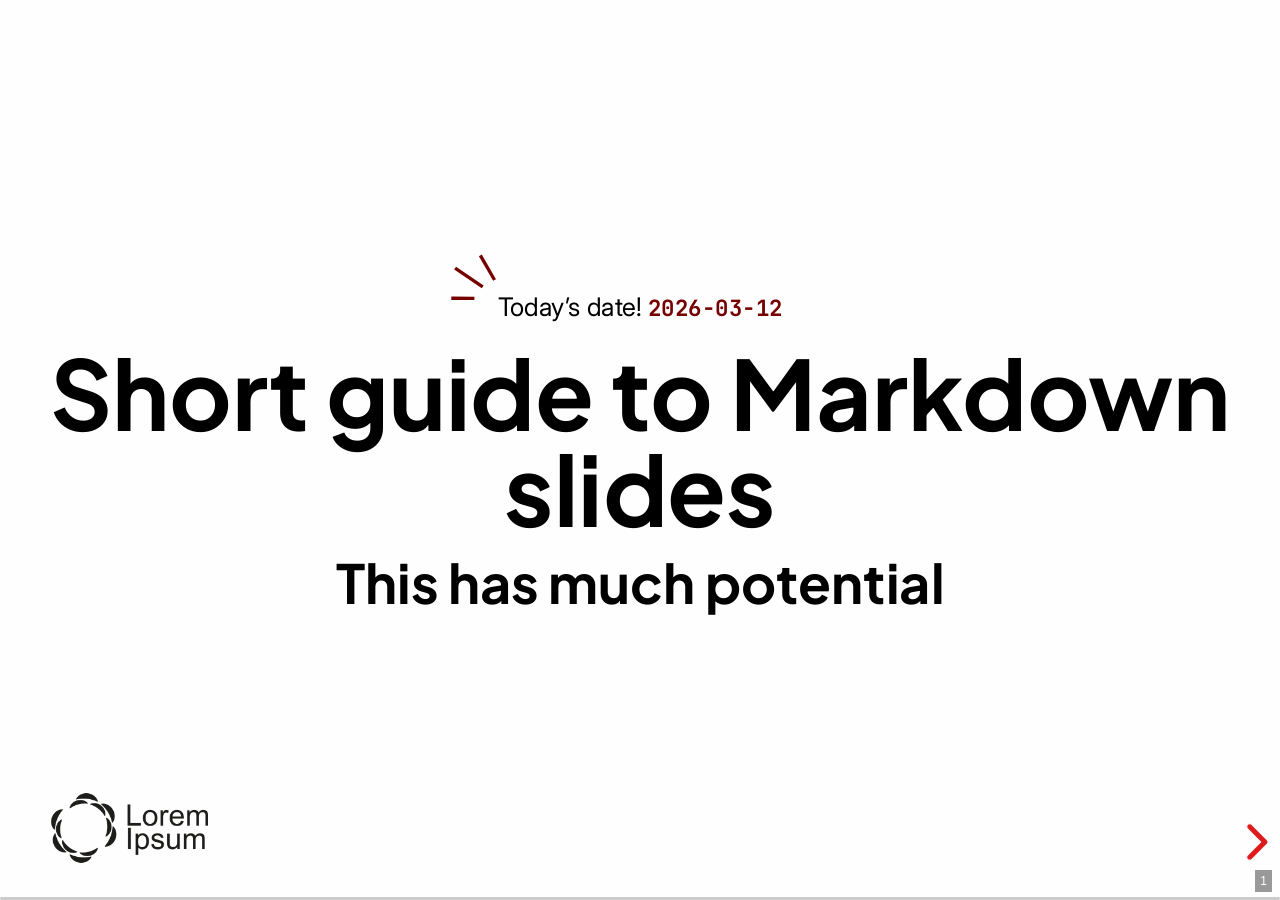
==== commit 2df8fa2f: "Deploying to gh-pages from @ Nickolausen/web-presentation-template@cb3c8b540fd755d6214dae839c86194a6" ====
--- a/index.html
+++ b/index.html
@@ -9,7 +9,7 @@
 <meta name="viewport" content="width=device-width, initial-scale=1.0, maximum-scale=1.0, user-scalable=no">
 <link rel="stylesheet" href="./reveal-js/dist/reset.css">
 <link rel="stylesheet" href="./reveal-js/dist/reveal.css">
-  <link rel="stylesheet" href="./css/custom-theme.min.dbd884ff86087dffd449e58323620b701c19a8fb881de10a7aee6b2a176ac5f8.css" id="theme"><link rel="stylesheet" href="./highlight-js/default.min.css">
+  <link rel="stylesheet" href="./css/custom-theme.min.350daaacb0029310e179247df5fcab36ef00c389258243cb49e1367c60961d96.css" id="theme"><link rel="stylesheet" href="./highlight-js/default.min.css">
 <link href="https://fonts.googleapis.com/css?family=Roboto Mono" rel="stylesheet">
 <link href="https://fonts.googleapis.com/css?family=Oxygen Mono" rel="stylesheet">
 <link href="https://fonts.googleapis.com/css?family=Ubuntu Mono" rel="stylesheet">
@@ -150,15 +150,16 @@
 <div class="container-fluid m-0 p-0">
     <div class="row "><h1 id="code-blocks">Code Blocks</h1>
 <p>pt#02</p>
-<div class="col "><h2 id="inside-code-blocks">inside code blocks</h2>
-<div class="highlight"><pre tabindex="0" style="color:#e2e4e5;background-color:#282a36;-moz-tab-size:4;-o-tab-size:4;tab-size:4;-webkit-text-size-adjust:none;display:grid;"><code class="nohighlight" data-noescape=""><span style="display:flex;"><span style="white-space:pre;-webkit-user-select:none;user-select:none;margin-right:0.4em;padding:0 0.4em 0 0.4em;color:#7f7f7f">1</span><span><span style="color:#ff6ac1">import</span> System;
+<h2 id="inside-code-blocks">inside code blocks</h2>
+<div class="col "><div class="highlight"><pre tabindex="0" style="color:#e2e4e5;background-color:#282a36;-moz-tab-size:4;-o-tab-size:4;tab-size:4;-webkit-text-size-adjust:none;display:grid;"><code class="nohighlight" data-noescape=""><span style="display:flex;"><span style="white-space:pre;-webkit-user-select:none;user-select:none;margin-right:0.4em;padding:0 0.4em 0 0.4em;color:#7f7f7f">1</span><span><span style="color:#ff6ac1">import</span> System;
 </span></span><span style="display:flex;"><span style="white-space:pre;-webkit-user-select:none;user-select:none;margin-right:0.4em;padding:0 0.4em 0 0.4em;color:#7f7f7f">2</span><span>
 </span></span><span style="display:flex;"><span style="white-space:pre;-webkit-user-select:none;user-select:none;margin-right:0.4em;padding:0 0.4em 0 0.4em;color:#7f7f7f">3</span><span><span style="color:#ff5c57">class</span> <span style="color:#f3f99d">Program</span> {
 </span></span><span style="display:flex; background-color:#3d3f4a"><span style="white-space:pre;-webkit-user-select:none;user-select:none;margin-right:0.4em;padding:0 0.4em 0 0.4em;color:#7f7f7f">4</span><span>  <span style="color:#ff5c57">public</span> <span style="color:#ff5c57">static</span> <span style="color:#9aedfe">void</span> <span style="color:#57c7ff">main</span>(string<span style="color:#ff6ac1">[]</span> args) {
 </span></span><span style="display:flex; background-color:#3d3f4a"><span style="white-space:pre;-webkit-user-select:none;user-select:none;margin-right:0.4em;padding:0 0.4em 0 0.4em;color:#7f7f7f">5</span><span>    System.<span style="color:#57c7ff">out</span>.<span style="color:#57c7ff">println</span>(<span style="color:#5af78e">"Hello, World!"</span>);
 </span></span><span style="display:flex; background-color:#3d3f4a"><span style="white-space:pre;-webkit-user-select:none;user-select:none;margin-right:0.4em;padding:0 0.4em 0 0.4em;color:#7f7f7f">6</span><span>  }
 </span></span><span style="display:flex;"><span style="white-space:pre;-webkit-user-select:none;user-select:none;margin-right:0.4em;padding:0 0.4em 0 0.4em;color:#7f7f7f">7</span><span>}
-</span></span></code></pre></div><div class="callout tip">
+</span></span></code></pre></div></div>
+<div class="col "><div class="callout note">
     <div class="callout-background py-4 px-5"><div class="callout-content"><p>You can even highlight some lines of code!</p>
 </div></div>
 </div>
@@ -356,23 +357,27 @@
 <li><code>max-w</code> (percent of parent element width) and/or <code>max-h</code> (percent of viewport height) as max sizes , and</li>
 <li><code>width</code> and/or <code>height</code> as <em>exact</em> sizes (as percent of viewport size)</li>
 </ul>
-</section><section>
-<h2 id="multi-column-slide">Multi-column slide</h2>
-
-<div class="container-fluid m-0 p-0">
-    <div class="row "><div class="col "><p>Column 1</p>
-</div>
-<div class="col "><p>Column 2</p>
-</div></div>
-</div>
-
-<div class="container-fluid m-0 p-0">
-    <div class="row "><div class="col col-8"><p>Larger columns using bootstrap</p>
-</div>
-<div class="col "><p><a href="https://getbootstrap.com/docs/4.0/layout/grid/">Link to bootstrap grid system</a></p>
-</div>
-</div>
-</div>
+</section>
+
+
+<section data-shortcode-section="">
+<section data-noprocess="" data-shortcode-slide="" data-background-iframe="animations/8bitmoon.html" data-background-interactive="false">
+<h2 id="with-background"><strong>With background!</strong></h2>
+<p>Explore the <code>static/animations</code> folder to find out more!</p>
+</section>
+<section data-noprocess="" data-shortcode-slide="" data-background-iframe="animations/hexagons.html" data-background-interactive="false">
+<h2 id="hexagons-everywhere"><strong>Hexagons everywhere</strong></h2>
+</section>
+<section data-noprocess="" data-shortcode-slide="" data-background-iframe="animations/melting-lines.html" data-background-interactive="false">
+<h2 id="melting-lines"><strong>Melting lines</strong></h2>
+</section>
+<section data-noprocess="" data-shortcode-slide="" data-background-iframe="animations/ribbons.html" data-background-interactive="false">
+<h2 id="ribbons"><strong>Ribbons</strong></h2>
+</section>
+<section data-noprocess="" data-shortcode-slide="" data-background-iframe="animations/particles.html" data-background-interactive="false">
+<h2 id="particles"><strong>Particles</strong></h2>
+
+</section>
 </section><section>
 <h2 id="tick-and-cross">Tick and Cross</h2>
 <ul>
@@ -391,12 +396,12 @@
 
 <div style="">
     <div style="width: 100%;height: 300px; display: block;">
-        <canvas id="6c5cf48c4ae848acbbdcc5f1cfddd24e"></canvas>
+        <canvas id="ce46bdfcccd44ac2e45ffc8a18dbc5d8"></canvas>
     </div>
 </div>
 <script src="https://cdn.jsdelivr.net/npm/chart.js/dist/Chart.min.js"></script>
 <script type="text/javascript">
-    var ctx = document.getElementById('6c5cf48c4ae848acbbdcc5f1cfddd24e').getContext('2d');
+    var ctx = document.getElementById('ce46bdfcccd44ac2e45ffc8a18dbc5d8').getContext('2d');
     var options = 
 {
     type: 'bar',
@@ -605,7 +610,7 @@
 
 </section><section>
 <h1 id="graphs-via-mermaidjs-3">Graphs via mermaid.js 3</h1>
-<div class="mermaid" data-processed="true" pre-rendered="true"><svg aria-roledescription="gitGraph" role="graphics-document document" viewBox="-117.1484375 -18 475.1484375 173.9670867919922" style="max-width: 475.1484375px;" xmlns:xlink="http://www.w3.org/1999/xlink" xmlns="http://www.w3.org/2000/svg" width="100%" id="my-svg"><style>#my-svg{font-family:"trebuchet ms",verdana,arial,sans-serif;font-size:16px;fill:#333;}#my-svg .error-icon{fill:#552222;}#my-svg .error-text{fill:#552222;stroke:#552222;}#my-svg .edge-thickness-normal{stroke-width:1px;}#my-svg .edge-thickness-thick{stroke-width:3.5px;}#my-svg .edge-pattern-solid{stroke-dasharray:0;}#my-svg .edge-thickness-invisible{stroke-width:0;fill:none;}#my-svg .edge-pattern-dashed{stroke-dasharray:3;}#my-svg .edge-pattern-dotted{stroke-dasharray:2;}#my-svg .marker{fill:#333333;stroke:#333333;}#my-svg .marker.cross{stroke:#333333;}#my-svg svg{font-family:"trebuchet ms",verdana,arial,sans-serif;font-size:16px;}#my-svg p{margin:0;}#my-svg .commit-id,#my-svg .commit-msg,#my-svg .branch-label{fill:lightgrey;color:lightgrey;font-family:'trebuchet ms',verdana,arial,sans-serif;font-family:var(--mermaid-font-family);}#my-svg .branch-label0{fill:#ffffff;}#my-svg .commit0{stroke:hsl(240, 100%, 46.2745098039%);fill:hsl(240, 100%, 46.2745098039%);}#my-svg .commit-highlight0{stroke:hsl(60, 100%, 3.7254901961%);fill:hsl(60, 100%, 3.7254901961%);}#my-svg .label0{fill:hsl(240, 100%, 46.2745098039%);}#my-svg .arrow0{stroke:hsl(240, 100%, 46.2745098039%);}#my-svg .branch-label1{fill:black;}#my-svg .commit1{stroke:hsl(60, 100%, 43.5294117647%);fill:hsl(60, 100%, 43.5294117647%);}#my-svg .commit-highlight1{stroke:rgb(0, 0, 160.5);fill:rgb(0, 0, 160.5);}#my-svg .label1{fill:hsl(60, 100%, 43.5294117647%);}#my-svg .arrow1{stroke:hsl(60, 100%, 43.5294117647%);}#my-svg .branch-label2{fill:black;}#my-svg .commit2{stroke:hsl(80, 100%, 46.2745098039%);fill:hsl(80, 100%, 46.2745098039%);}#my-svg .commit-highlight2{stroke:rgb(48.8333333334, 0, 146.5000000001);fill:rgb(48.8333333334, 0, 146.5000000001);}#my-svg .label2{fill:hsl(80, 100%, 46.2745098039%);}#my-svg .arrow2{stroke:hsl(80, 100%, 46.2745098039%);}#my-svg .branch-label3{fill:#ffffff;}#my-svg .commit3{stroke:hsl(210, 100%, 46.2745098039%);fill:hsl(210, 100%, 46.2745098039%);}#my-svg .commit-highlight3{stroke:rgb(146.5000000001, 73.2500000001, 0);fill:rgb(146.5000000001, 73.2500000001, 0);}#my-svg .label3{fill:hsl(210, 100%, 46.2745098039%);}#my-svg .arrow3{stroke:hsl(210, 100%, 46.2745098039%);}#my-svg .branch-label4{fill:black;}#my-svg .commit4{stroke:hsl(180, 100%, 46.2745098039%);fill:hsl(180, 100%, 46.2745098039%);}#my-svg .commit-highlight4{stroke:rgb(146.5000000001, 0, 0);fill:rgb(146.5000000001, 0, 0);}#my-svg .label4{fill:hsl(180, 100%, 46.2745098039%);}#my-svg .arrow4{stroke:hsl(180, 100%, 46.2745098039%);}#my-svg .branch-label5{fill:black;}#my-svg .commit5{stroke:hsl(150, 100%, 46.2745098039%);fill:hsl(150, 100%, 46.2745098039%);}#my-svg .commit-highlight5{stroke:rgb(146.5000000001, 0, 73.2500000001);fill:rgb(146.5000000001, 0, 73.2500000001);}#my-svg .label5{fill:hsl(150, 100%, 46.2745098039%);}#my-svg .arrow5{stroke:hsl(150, 100%, 46.2745098039%);}#my-svg .branch-label6{fill:black;}#my-svg .commit6{stroke:hsl(300, 100%, 46.2745098039%);fill:hsl(300, 100%, 46.2745098039%);}#my-svg .commit-highlight6{stroke:rgb(0, 146.5000000001, 0);fill:rgb(0, 146.5000000001, 0);}#my-svg .label6{fill:hsl(300, 100%, 46.2745098039%);}#my-svg .arrow6{stroke:hsl(300, 100%, 46.2745098039%);}#my-svg .branch-label7{fill:black;}#my-svg .commit7{stroke:hsl(0, 100%, 46.2745098039%);fill:hsl(0, 100%, 46.2745098039%);}#my-svg .commit-highlight7{stroke:rgb(0, 146.5000000001, 146.5000000001);fill:rgb(0, 146.5000000001, 146.5000000001);}#my-svg .label7{fill:hsl(0, 100%, 46.2745098039%);}#my-svg .arrow7{stroke:hsl(0, 100%, 46.2745098039%);}#my-svg .branch{stroke-width:1;stroke:#333333;stroke-dasharray:2;}#my-svg .commit-label{font-size:10px;fill:#000021;}#my-svg .commit-label-bkg{font-size:10px;fill:#ffffde;opacity:0.5;}#my-svg .tag-label{font-size:10px;fill:#131300;}#my-svg .tag-label-bkg{fill:#ECECFF;stroke:hsl(240, 60%, 86.2745098039%);}#my-svg .tag-hole{fill:#333;}#my-svg .commit-merge{stroke:#ECECFF;fill:#ECECFF;}#my-svg .commit-reverse{stroke:#ECECFF;fill:#ECECFF;stroke-width:3;}#my-svg .commit-highlight-inner{stroke:#ECECFF;fill:#ECECFF;}#my-svg .arrow{stroke-width:8;stroke-linecap:round;fill:none;}#my-svg .gitTitleText{text-anchor:middle;font-size:18px;fill:#333;}#my-svg :root{--mermaid-font-family:"trebuchet ms",verdana,arial,sans-serif;}</style><g></g><g class="commit-bullets"></g><g class="commit-labels"></g><g><line class="branch branch0" y2="0" x2="350" y1="0" x1="0"></line><rect transform="translate(-19, -8.5)" height="21" width="52.6875" y="-0.5" x="-68.6875" ry="4" rx="4" class="branchLabelBkg label0"></rect><g class="branchLabel"><g transform="translate(-78.6875, -9.5)" class="label branch-label0"><text><tspan class="row" x="0" dy="1em" xml:space="preserve">main</tspan></text></g></g><line class="branch branch1" y2="90" x2="350" y1="90" x1="0"></line><rect transform="translate(-19, 81.5)" height="21" width="74.1484375" y="-0.5" x="-90.1484375" ry="4" rx="4" class="branchLabelBkg label1"></rect><g class="branchLabel"><g transform="translate(-100.1484375, 80.5)" class="label branch-label1"><text><tspan class="row" x="0" dy="1em" xml:space="preserve">develop</tspan></text></g></g></g><g class="commit-arrows"><path class="arrow arrow0" d="M 10 0 L 60 0"></path><path class="arrow arrow1" d="M 60 0 L 60 70 A 20 20, 0, 0, 0, 80 90 L 110 90"></path><path class="arrow arrow1" d="M 110 90 L 160 90"></path><path class="arrow arrow0" d="M 60 0 L 210 0"></path><path class="arrow arrow1" d="M 160 90 L 190 90 A 20 20, 0, 0, 0, 210 70 L 210 0"></path><path class="arrow arrow0" d="M 210 0 L 260 0"></path><path class="arrow arrow0" d="M 260 0 L 310 0"></path></g><g class="commit-bullets"><circle class="commit Initialize project commit0" r="10" cy="0" cx="10"></circle><circle class="commit Make some changes commit0" r="10" cy="0" cx="60"></circle><circle class="commit 2-7370719 commit1" r="10" cy="90" cx="110"></circle><circle class="commit 3-5f29552 commit1" r="10" cy="90" cx="160"></circle><circle class="commit 4-017e789 commit0" r="9" cy="0" cx="210"></circle><circle class="commit commit-merge 4-017e789 commit0" r="6" cy="0" cx="210"></circle><circle class="commit 5-117f975 commit0" r="10" cy="0" cx="260"></circle><circle class="commit 6-a185931 commit0" r="10" cy="0" cx="310"></circle></g><g class="commit-labels"><g transform="translate(-37.5741796875, 33.5084765625) rotate(-45, 0, 0)"><rect height="15" width="73.142578125" y="13.5" x="-26.5712890625" class="commit-label-bkg"></rect><text class="commit-label" y="25" x="-24.5712890625">Initialize project</text></g><g transform="translate(-46.36687499999999, 41.375625) rotate(-45, 50, 0)"><rect height="15" width="96.28125" y="13.5" x="11.859375" class="commit-label-bkg"></rect><text class="commit-label" y="25" x="13.859375">Make some changes</text></g><g transform="translate(-29.639082031250002, 26.40865234375) rotate(-45, 100, 90)"><rect height="15" width="52.2607421875" y="103.5" x="83.86962890625" class="commit-label-bkg"></rect><text class="commit-label" y="115" x="85.86962890625">2-7370719</text></g><g transform="translate(-28.581464843750002, 25.46236328125) rotate(-45, 150, 90)"><rect height="15" width="49.4775390625" y="103.5" x="135.26123046875" class="commit-label-bkg"></rect><text class="commit-label" y="115" x="137.26123046875">3-5f29552</text></g><g transform="translate(-28.29943359375, 25.210019531249998) rotate(-45, 250, 0)"><rect height="15" width="48.7353515625" y="13.5" x="235.63232421875" class="commit-label-bkg"></rect><text class="commit-label" y="25" x="237.63232421875">5-117f975</text></g><g transform="translate(-29.639082031250002, 26.40865234375) rotate(-45, 300, 0)"><rect height="15" width="52.2607421875" y="13.5" x="283.86962890625" class="commit-label-bkg"></rect><text class="commit-label" y="25" x="285.86962890625">6-a185931</text></g></g></svg></div>
+<div class="mermaid" data-processed="true" pre-rendered="true"><svg aria-roledescription="gitGraph" role="graphics-document document" viewBox="-117.1484375 -18 475.1484375 173.9670867919922" style="max-width: 475.1484375px;" xmlns:xlink="http://www.w3.org/1999/xlink" xmlns="http://www.w3.org/2000/svg" width="100%" id="my-svg"><style>#my-svg{font-family:"trebuchet ms",verdana,arial,sans-serif;font-size:16px;fill:#333;}#my-svg .error-icon{fill:#552222;}#my-svg .error-text{fill:#552222;stroke:#552222;}#my-svg .edge-thickness-normal{stroke-width:1px;}#my-svg .edge-thickness-thick{stroke-width:3.5px;}#my-svg .edge-pattern-solid{stroke-dasharray:0;}#my-svg .edge-thickness-invisible{stroke-width:0;fill:none;}#my-svg .edge-pattern-dashed{stroke-dasharray:3;}#my-svg .edge-pattern-dotted{stroke-dasharray:2;}#my-svg .marker{fill:#333333;stroke:#333333;}#my-svg .marker.cross{stroke:#333333;}#my-svg svg{font-family:"trebuchet ms",verdana,arial,sans-serif;font-size:16px;}#my-svg p{margin:0;}#my-svg .commit-id,#my-svg .commit-msg,#my-svg .branch-label{fill:lightgrey;color:lightgrey;font-family:'trebuchet ms',verdana,arial,sans-serif;font-family:var(--mermaid-font-family);}#my-svg .branch-label0{fill:#ffffff;}#my-svg .commit0{stroke:hsl(240, 100%, 46.2745098039%);fill:hsl(240, 100%, 46.2745098039%);}#my-svg .commit-highlight0{stroke:hsl(60, 100%, 3.7254901961%);fill:hsl(60, 100%, 3.7254901961%);}#my-svg .label0{fill:hsl(240, 100%, 46.2745098039%);}#my-svg .arrow0{stroke:hsl(240, 100%, 46.2745098039%);}#my-svg .branch-label1{fill:black;}#my-svg .commit1{stroke:hsl(60, 100%, 43.5294117647%);fill:hsl(60, 100%, 43.5294117647%);}#my-svg .commit-highlight1{stroke:rgb(0, 0, 160.5);fill:rgb(0, 0, 160.5);}#my-svg .label1{fill:hsl(60, 100%, 43.5294117647%);}#my-svg .arrow1{stroke:hsl(60, 100%, 43.5294117647%);}#my-svg .branch-label2{fill:black;}#my-svg .commit2{stroke:hsl(80, 100%, 46.2745098039%);fill:hsl(80, 100%, 46.2745098039%);}#my-svg .commit-highlight2{stroke:rgb(48.8333333334, 0, 146.5000000001);fill:rgb(48.8333333334, 0, 146.5000000001);}#my-svg .label2{fill:hsl(80, 100%, 46.2745098039%);}#my-svg .arrow2{stroke:hsl(80, 100%, 46.2745098039%);}#my-svg .branch-label3{fill:#ffffff;}#my-svg .commit3{stroke:hsl(210, 100%, 46.2745098039%);fill:hsl(210, 100%, 46.2745098039%);}#my-svg .commit-highlight3{stroke:rgb(146.5000000001, 73.2500000001, 0);fill:rgb(146.5000000001, 73.2500000001, 0);}#my-svg .label3{fill:hsl(210, 100%, 46.2745098039%);}#my-svg .arrow3{stroke:hsl(210, 100%, 46.2745098039%);}#my-svg .branch-label4{fill:black;}#my-svg .commit4{stroke:hsl(180, 100%, 46.2745098039%);fill:hsl(180, 100%, 46.2745098039%);}#my-svg .commit-highlight4{stroke:rgb(146.5000000001, 0, 0);fill:rgb(146.5000000001, 0, 0);}#my-svg .label4{fill:hsl(180, 100%, 46.2745098039%);}#my-svg .arrow4{stroke:hsl(180, 100%, 46.2745098039%);}#my-svg .branch-label5{fill:black;}#my-svg .commit5{stroke:hsl(150, 100%, 46.2745098039%);fill:hsl(150, 100%, 46.2745098039%);}#my-svg .commit-highlight5{stroke:rgb(146.5000000001, 0, 73.2500000001);fill:rgb(146.5000000001, 0, 73.2500000001);}#my-svg .label5{fill:hsl(150, 100%, 46.2745098039%);}#my-svg .arrow5{stroke:hsl(150, 100%, 46.2745098039%);}#my-svg .branch-label6{fill:black;}#my-svg .commit6{stroke:hsl(300, 100%, 46.2745098039%);fill:hsl(300, 100%, 46.2745098039%);}#my-svg .commit-highlight6{stroke:rgb(0, 146.5000000001, 0);fill:rgb(0, 146.5000000001, 0);}#my-svg .label6{fill:hsl(300, 100%, 46.2745098039%);}#my-svg .arrow6{stroke:hsl(300, 100%, 46.2745098039%);}#my-svg .branch-label7{fill:black;}#my-svg .commit7{stroke:hsl(0, 100%, 46.2745098039%);fill:hsl(0, 100%, 46.2745098039%);}#my-svg .commit-highlight7{stroke:rgb(0, 146.5000000001, 146.5000000001);fill:rgb(0, 146.5000000001, 146.5000000001);}#my-svg .label7{fill:hsl(0, 100%, 46.2745098039%);}#my-svg .arrow7{stroke:hsl(0, 100%, 46.2745098039%);}#my-svg .branch{stroke-width:1;stroke:#333333;stroke-dasharray:2;}#my-svg .commit-label{font-size:10px;fill:#000021;}#my-svg .commit-label-bkg{font-size:10px;fill:#ffffde;opacity:0.5;}#my-svg .tag-label{font-size:10px;fill:#131300;}#my-svg .tag-label-bkg{fill:#ECECFF;stroke:hsl(240, 60%, 86.2745098039%);}#my-svg .tag-hole{fill:#333;}#my-svg .commit-merge{stroke:#ECECFF;fill:#ECECFF;}#my-svg .commit-reverse{stroke:#ECECFF;fill:#ECECFF;stroke-width:3;}#my-svg .commit-highlight-inner{stroke:#ECECFF;fill:#ECECFF;}#my-svg .arrow{stroke-width:8;stroke-linecap:round;fill:none;}#my-svg .gitTitleText{text-anchor:middle;font-size:18px;fill:#333;}#my-svg :root{--mermaid-font-family:"trebuchet ms",verdana,arial,sans-serif;}</style><g></g><g class="commit-bullets"></g><g class="commit-labels"></g><g><line class="branch branch0" y2="0" x2="350" y1="0" x1="0"></line><rect transform="translate(-19, -8.5)" height="21" width="52.6875" y="-0.5" x="-68.6875" ry="4" rx="4" class="branchLabelBkg label0"></rect><g class="branchLabel"><g transform="translate(-78.6875, -9.5)" class="label branch-label0"><text><tspan class="row" x="0" dy="1em" xml:space="preserve">main</tspan></text></g></g><line class="branch branch1" y2="90" x2="350" y1="90" x1="0"></line><rect transform="translate(-19, 81.5)" height="21" width="74.1484375" y="-0.5" x="-90.1484375" ry="4" rx="4" class="branchLabelBkg label1"></rect><g class="branchLabel"><g transform="translate(-100.1484375, 80.5)" class="label branch-label1"><text><tspan class="row" x="0" dy="1em" xml:space="preserve">develop</tspan></text></g></g></g><g class="commit-arrows"><path class="arrow arrow0" d="M 10 0 L 60 0"></path><path class="arrow arrow1" d="M 60 0 L 60 70 A 20 20, 0, 0, 0, 80 90 L 110 90"></path><path class="arrow arrow1" d="M 110 90 L 160 90"></path><path class="arrow arrow0" d="M 60 0 L 210 0"></path><path class="arrow arrow1" d="M 160 90 L 190 90 A 20 20, 0, 0, 0, 210 70 L 210 0"></path><path class="arrow arrow0" d="M 210 0 L 260 0"></path><path class="arrow arrow0" d="M 260 0 L 310 0"></path></g><g class="commit-bullets"><circle class="commit Initialize project commit0" r="10" cy="0" cx="10"></circle><circle class="commit Make some changes commit0" r="10" cy="0" cx="60"></circle><circle class="commit 2-8a35e1a commit1" r="10" cy="90" cx="110"></circle><circle class="commit 3-2bc6e9f commit1" r="10" cy="90" cx="160"></circle><circle class="commit 4-910a84f commit0" r="9" cy="0" cx="210"></circle><circle class="commit commit-merge 4-910a84f commit0" r="6" cy="0" cx="210"></circle><circle class="commit 5-9d8b5e0 commit0" r="10" cy="0" cx="260"></circle><circle class="commit 6-10bad94 commit0" r="10" cy="0" cx="310"></circle></g><g class="commit-labels"><g transform="translate(-37.5741796875, 33.5084765625) rotate(-45, 0, 0)"><rect height="15" width="73.142578125" y="13.5" x="-26.5712890625" class="commit-label-bkg"></rect><text class="commit-label" y="25" x="-24.5712890625">Initialize project</text></g><g transform="translate(-46.36687499999999, 41.375625) rotate(-45, 50, 0)"><rect height="15" width="96.28125" y="13.5" x="11.859375" class="commit-label-bkg"></rect><text class="commit-label" y="25" x="13.859375">Make some changes</text></g><g transform="translate(-29.639082031250002, 26.40865234375) rotate(-45, 100, 90)"><rect height="15" width="52.2607421875" y="103.5" x="83.86962890625" class="commit-label-bkg"></rect><text class="commit-label" y="115" x="85.86962890625">2-8a35e1a</text></g><g transform="translate(-28.285703125, 25.197734375000003) rotate(-45, 150, 90)"><rect height="15" width="48.69921875" y="103.5" x="135.650390625" class="commit-label-bkg"></rect><text class="commit-label" y="115" x="137.650390625">3-2bc6e9f</text></g><g transform="translate(-29.639082031250002, 26.40865234375) rotate(-45, 250, 0)"><rect height="15" width="52.2607421875" y="13.5" x="233.86962890625" class="commit-label-bkg"></rect><text class="commit-label" y="25" x="235.86962890625">5-9d8b5e0</text></g><g transform="translate(-29.639082031250002, 26.40865234375) rotate(-45, 300, 0)"><rect height="15" width="52.2607421875" y="13.5" x="283.86962890625" class="commit-label-bkg"></rect><text class="commit-label" y="25" x="285.86962890625">6-10bad94</text></g></g></svg></div>
 
 </section><section>
 <h1 id="keystrokes">Keystrokes</h1>
--- a/css/custom-theme.min.350daaacb0029310e179247df5fcab36ef00c389258243cb49e1367c60961d96.css
+++ b/css/custom-theme.min.350daaacb0029310e179247df5fcab36ef00c389258243cb49e1367c60961d96.css
@@ -0,0 +1 @@
+@charset "UTF-8";@import "https://fonts.googleapis.com/css2?family=Plus+Jakarta+Sans:ital,wght@0,200..800;1,200..800&display=swap";@import "https://fonts.googleapis.com/css2?family=Inter:ital,opsz,wght@0,14..32,100..900;1,14..32,100..900&display=swap";@import "https://fonts.googleapis.com/css2?family=JetBrains+Mono";@use "sass:color";:root{--r-background-color:#fefefe;--r-main-font:Inter, sans-serif;--r-main-font-size:40px;--r-main-color:#000000;--r-block-margin:10px;--r-heading-margin:30px 0;--r-heading-font:Plus Jakarta Sans;--r-heading-color:#000000;--r-heading-line-height:1;--r-heading-letter-spacing:normal;--r-heading-text-transform:normal;--r-heading-text-shadow:none;--r-heading-font-weight:bold;--r-heading1-text-shadow:none;--r-heading1-size:3.77em;--r-heading2-size:2.11em;--r-heading3-size:1.55em;--r-heading4-size:1em;--r-code-font:JetBrains Mono;--r-link-color:#dc0000;--r-link-color-dark:#900000;--r-link-color-hover:#ff4343;--r-selection-background-color:#76000077;--r-selection-color:#010101;--r-overlay-element-bg-color:240, 240, 240;--r-overlay-element-fg-color:0, 0, 0}.reveal-viewport{background:#fefefe;background-color:var(--r-background-color)}.reveal{font-family:var(--r-main-font);font-size:var(--r-main-font-size);font-weight:400;color:var(--r-main-color)}.reveal ::selection{color:var(--r-selection-color);background:var(--r-selection-background-color);text-shadow:none}.reveal ::-moz-selection{color:var(--r-selection-color);background:var(--r-selection-background-color);text-shadow:none}.reveal .slides section,.reveal .slides section>section{line-height:1.3;font-weight:inherit}.reveal h1,.reveal h2,.reveal h3,.reveal h4,.reveal h5,.reveal h6{margin:var(--r-heading-margin);color:var(--r-heading-color);font-family:var(--r-heading-font);font-weight:var(--r-heading-font-weight);line-height:var(--r-heading-line-height);letter-spacing:var(--r-heading-letter-spacing);text-transform:var(--r-heading-text-transform);text-shadow:var(--r-heading-text-shadow);word-wrap:break-word}.reveal h1{font-size:var(--r-heading1-size)}.reveal h2{font-size:var(--r-heading2-size)}.reveal h3{font-size:var(--r-heading3-size)}.reveal h4{font-size:var(--r-heading4-size)}.reveal h1{text-shadow:var(--r-heading1-text-shadow)}.reveal p{margin:var(--r-block-margin)0;line-height:1.3}.reveal h1:last-child,.reveal h2:last-child,.reveal h3:last-child,.reveal h4:last-child,.reveal h5:last-child,.reveal h6:last-child{margin-bottom:0}.reveal img,.reveal video,.reveal iframe{max-width:95%;max-height:95%}.reveal strong,.reveal b{font-weight:700}.reveal em{font-style:italic}.reveal ol,.reveal dl,.reveal ul{display:inline-block;text-align:left;margin:0 0 0 1em}.reveal ol{list-style-type:decimal}.reveal ul{list-style-type:disc}.reveal ul ul{list-style-type:square}.reveal ul ul ul{list-style-type:circle}.reveal ul ul,.reveal ul ol,.reveal ol ol,.reveal ol ul{display:block;margin-left:40px}.reveal dt{font-weight:700}.reveal dd{margin-left:40px}.reveal blockquote{display:block;position:relative;width:70%;margin:var(--r-block-margin)auto;padding:5px;font-style:italic;background:rgba(255,255,255,5%);box-shadow:0 0 2px rgba(0,0,0,.2)}.reveal blockquote p:first-child,.reveal blockquote p:last-child{display:inline-block}.reveal q{font-style:italic}.reveal pre{display:block;position:relative;width:90%;margin:var(--r-block-margin)auto;text-align:left;font-size:.55em;font-family:var(--r-code-font);line-height:1.2em;word-wrap:break-word;box-shadow:0 5px 15px rgba(0,0,0,.15)}.reveal code{font-family:var(--r-code-font);text-transform:none;tab-size:4}.reveal pre code{display:block;padding:5px;overflow:auto;word-wrap:normal}.reveal .code-wrapper{white-space:normal}.reveal .custom-code-wrapper~.highlight .code-wrapper{white-space:normal;height:clamp(300px,100dvh,1e3px)!important}.reveal .code-wrapper code{white-space:pre}.reveal table{margin:auto;border-collapse:collapse;border-spacing:0}.reveal table th{font-weight:700}.reveal table th,.reveal table td{text-align:left;padding:.2em .5em;border-bottom:1px solid}.reveal table th[align=center],.reveal table td[align=center]{text-align:center}.reveal table th[align=right],.reveal table td[align=right]{text-align:right}.reveal table tbody tr:last-child th,.reveal table tbody tr:last-child td{border-bottom:none}.reveal sup{vertical-align:super;font-size:smaller}.reveal sub{vertical-align:sub;font-size:smaller}.reveal small{display:inline-block;font-size:.6em;line-height:1.2em;vertical-align:top}.reveal small *{vertical-align:top}.reveal img{margin:var(--r-block-margin)0}.reveal a{color:var(--r-link-color);text-decoration:none;transition:color .15s ease}.reveal a:hover{color:var(--r-link-color-hover);text-shadow:none;border:none}.reveal .roll span:after{color:#fff;background:var(--r-link-color-dark)}.reveal .r-frame{border:4px solid var(--r-main-color);box-shadow:0 0 10px rgba(0,0,0,.15)}.reveal a .r-frame{transition:all .15s linear}.reveal a:hover .r-frame{border-color:var(--r-link-color);box-shadow:0 0 20px rgba(0,0,0,.55)}.reveal .controls{color:var(--r-link-color)}.reveal .progress{background:rgba(0,0,0,.2);color:var(--r-link-color)}@media print{.backgrounds{background-color:var(--r-background-color)}}.reveal .callout,.reveal .callout-background{margin:0 auto;max-width:clamp(500px,50dvw,100%)!important;min-height:fit-content;position:relative;border-radius:10px}.reveal .callout{box-shadow:7px 7px 5px rgba(0,0,0,.1);background-color:#fefefe}.reveal .callout-background{border-left:10px solid #17a2b8}.reveal .callout p{display:flex;justify-content:center;align-items:center;gap:10px;vertical-align:middle}.reveal .callout-title{font-weight:700;color:#333;font-size:1.1em}.reveal .callout-title::before{content:"";margin-inline:0;background-size:contain}.reveal .callout.note .callout-background{border-left-color:#17a2b8;background:rgba(23,162,184,.2)}.reveal .callout.note .callout-title{color:#17a2b8}.reveal .callout.tip .callout-background{border-left-color:#5a339e;background:rgba(90,51,158,.3)}.reveal .callout.tip .callout-title{color:#5a339e}.reveal [class*=accentify]::before{content:'';width:130px;height:130px;position:absolute;display:inline-block;mask:url(../accent.svg)100% 100% no-repeat;mask-size:cover;background-color:#760000}.reveal .accentify-top-left::before{transform:rotate(-30deg);left:-110px;top:-80px}.reveal .accentify-top-right::before{transform:rotate(30deg)scaleX(-1);right:-110px;top:-80px}.reveal .accentify-bottom-left::before{transform:scaleY(-1)rotate(-25deg);left:-100px;bottom:-80px}.reveal .accentify-bottom-right::before{transform:scaleY(-1)scaleX(-1)rotate(-25deg);right:-100px;bottom:-80px}.reveal .callout.tip::before{content:'';width:130px;height:130px;position:absolute;display:inline-block;transform:rotate(-30deg);left:-110px;top:-80px;mask:url(../accent.svg)100% 100% no-repeat;mask-size:cover;background:#5a339e}.reveal .callout.warning .callout-background{border-left-color:#ffc107;background:rgba(255,193,7,.17)}.reveal .callout.warning .callout-title{color:#ba8b00}.reveal .callout.danger .callout-background{border-left-color:#dc3545;background:rgba(220,53,69,.3)}.reveal .callout.danger .callout-title{color:#b51f2e}.reveal .callout.success .callout-background{border-left-color:#28a745;background:rgba(40,167,69,.3)}.reveal .callout.success .callout-title{color:#1c7631}.reveal .callout.cite .callout-background{border-left-color:transparent;background:rgba(134,134,134,.1)}.reveal .callout.cite .callout-title{color:#676767}.reveal .callout.cite::before,.callout.cite::after{position:absolute;font-size:6.5em;display:inline-block;color:#868686;text-shadow:5px 5px 0 #b9b9b9;z-index:10}.reveal .callout.cite::before{content:'\201C';left:-60px;top:-100px}.reveal .callout.cite::after{content:'\201D';right:-50px;bottom:-220px}.reveal .callout{transition:all .3s ease}.reveal .callout:hover{box-shadow:0 4px 12px rgba(0,0,0,.15);transform:translateY(-1px)}@media(max-width:768px){.reveal .callout{margin:15px -10px;padding:12px;border-radius:0}}.reveal .callout.success .callout-title::before{content:"✅ "}.reveal .callout.note .callout-title::before{content:"ℹ️ "}.reveal .callout.tip .callout-title::before{content:"💡 "}.reveal .callout.warning .callout-title::before{content:"⚠️ "}.reveal .callout.danger .callout-title::before{content:"🚨 "}.reveal .callout.cite .callout-title::before{content:""}:root{--r-background-color:#fefefe;--r-main-font:Inter, sans-serif;--r-main-font-size:40px;--r-main-color:#000000;--r-block-margin:10px;--r-heading-margin:30px 0;--r-heading-font:Plus Jakarta Sans;--r-heading-color:#000000;--r-heading-line-height:1;--r-heading-letter-spacing:normal;--r-heading-text-transform:normal;--r-heading-text-shadow:none;--r-heading-font-weight:bold;--r-heading1-text-shadow:none;--r-heading1-size:3.77em;--r-heading2-size:2.11em;--r-heading3-size:1.55em;--r-heading4-size:1em;--r-code-font:JetBrains Mono;--r-link-color:#dc0000;--r-link-color-dark:#900000;--r-link-color-hover:#ff4343;--r-selection-background-color:#76000077;--r-selection-color:#010101;--r-overlay-element-bg-color:240, 240, 240;--r-overlay-element-fg-color:0, 0, 0}ol,ul{padding-left:0!important}.reveal [class*=primary]{--bs-primary:#760000;--bs-primary-bg:#760000;--bs-primary-rgb:118, 0, 0;--bs-btn-bg:#760000;--bs-btn-border-color:#760000;--bs-btn-color:fff;--bs-btn-bg:#760000;--bs-btn-border-color:#760000;--bs-btn-hover-color:#fefefe;--bs-btn-hover-bg:#760000;--bs-btn-hover-border-color:#760000;--bs-btn-focus-shadow-rgb:49, 132, 253;--bs-btn-active-color:#fefefe;--bs-btn-active-bg:#760000;--bs-btn-active-border-color:#760000;--bs-btn-active-shadow:inset 0 3px 5px rgba(0, 0, 0, 0.125);--bs-btn-disabled-color:#fefefe;--bs-btn-disabled-bg:#760000;--bs-btn-disabled-border-color:#760000;color:#fefefe!important}.reveal .slide-background:not(.stack){background-color:initial;background-image:url(../imgs/logo-placeholder.png);background-repeat:no-repeat;background-position:1.5% 97%;background-size:15%;background-clip:border-box}.reveal .slide-background:not(:first-child,.stack):after{content:"@Nickolausen";position:absolute;bottom:2.5%;right:7%;z-index:-1;color:#760000;font-size:.5em;font-family:inter,sans-serif}.reveal strong,.reveal b{font-weight:700;color:#760000}.reveal em{font-style:italic;color:#760000}.reveal section img{border:0;box-shadow:none;max-width:100%;max-height:23em;height:auto;object-fit:contain}.reveal code:not(.nohighlight){color:#760000;font-family:jetbrains mono;font-weight:700}.reveal .code-wrapper{border-radius:10px;padding:7px;box-shadow:2.5px 2.5px 10px rgba(0,0,0,.3)}
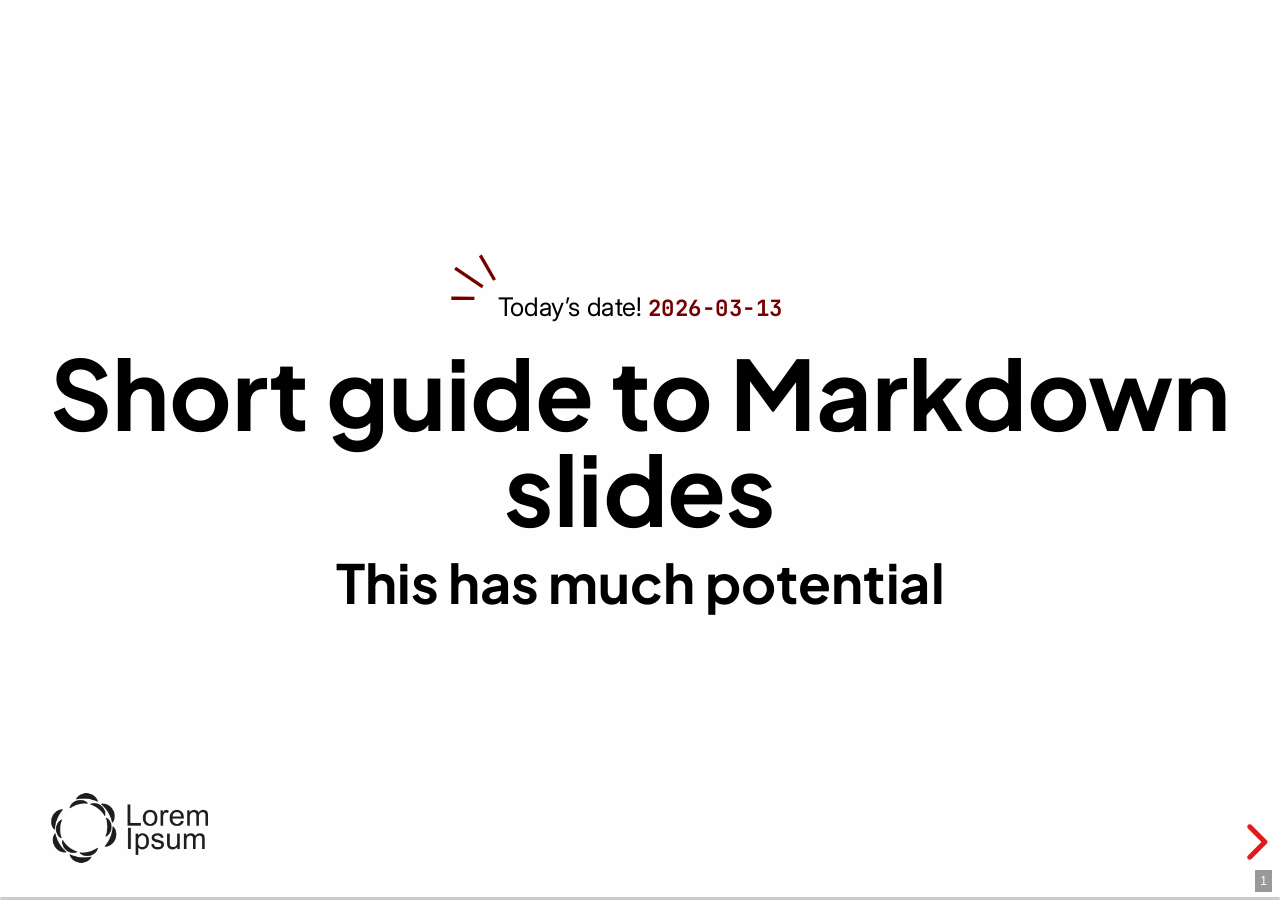
==== commit cc4ae4b4: "Deploying to gh-pages from @ Nickolausen/web-presentation-template@4be512d2e08deacadf1036646d203a1a6" ====
--- a/index.html
+++ b/index.html
@@ -9,7 +9,7 @@
 <meta name="viewport" content="width=device-width, initial-scale=1.0, maximum-scale=1.0, user-scalable=no">
 <link rel="stylesheet" href="./reveal-js/dist/reset.css">
 <link rel="stylesheet" href="./reveal-js/dist/reveal.css">
-  <link rel="stylesheet" href="./css/custom-theme.min.350daaacb0029310e179247df5fcab36ef00c389258243cb49e1367c60961d96.css" id="theme"><link rel="stylesheet" href="./highlight-js/default.min.css">
+  <link rel="stylesheet" href="./css/custom-theme.min.e9c7e98a0e1b71cf3e48412223af30277f86ade325862249f5c0fd60aa4a21db.css" id="theme"><link rel="stylesheet" href="./highlight-js/default.min.css">
 <link href="https://fonts.googleapis.com/css?family=Roboto Mono" rel="stylesheet">
 <link href="https://fonts.googleapis.com/css?family=Oxygen Mono" rel="stylesheet">
 <link href="https://fonts.googleapis.com/css?family=Ubuntu Mono" rel="stylesheet">
@@ -26,7 +26,7 @@
   
 
     <section><div style="max-width: fit-content; margin-inline: auto;" class="position-relative text-center accentify-top-left">
-<p>Today’s date! <code>2026-03-12 </code></p>
+<p>Today’s date! <code>2026-03-13 </code></p>
 </div>
 <h1 id="short-guide-to-markdown-slides">Short guide to Markdown slides</h1>
 <h2 id="this-has-much-potential">This has much potential</h2>
@@ -115,7 +115,7 @@
 </div>
 <div class="callout cite">
     <div class="callout-background py-4 px-5"><div class="callout-title text-start">A wise man once said</div><div class="callout-content"><p>skrr skrr blea blea</p>
-</div><div class="callout-footer d-flex justify-content-end my-3 fs-1"><small><a href="www.google.com" target="_blank"><i class="fa-solid fa-link pe-2"></i>Confucio, ''lettere d'amore'' (con link)</a></small></div></div>
+</div><div class="callout-footer d-flex justify-content-end my-3 fs-1"><small><a href="https://www.google.com" target="_blank"><i class="fa-solid fa-link pe-2"></i>Confucio, ''lettere d'amore'' (con link)</a></small></div></div>
 </div>
 </div>
 <div class="col "><div class="callout tip">
@@ -396,12 +396,12 @@
 
 <div style="">
     <div style="width: 100%;height: 300px; display: block;">
-        <canvas id="ce46bdfcccd44ac2e45ffc8a18dbc5d8"></canvas>
+        <canvas id="c8cc2e4f48fedccdd5df14cb84ab5c6a"></canvas>
     </div>
 </div>
 <script src="https://cdn.jsdelivr.net/npm/chart.js/dist/Chart.min.js"></script>
 <script type="text/javascript">
-    var ctx = document.getElementById('ce46bdfcccd44ac2e45ffc8a18dbc5d8').getContext('2d');
+    var ctx = document.getElementById('c8cc2e4f48fedccdd5df14cb84ab5c6a').getContext('2d');
     var options = 
 {
     type: 'bar',
@@ -491,9 +491,31 @@
   
 <h1 id="video-background">Video background</h1>
 </section><section>
-<h1 id="latex">$$\LaTeX{}$$</h1>
-<p>Inline equations like $E=mc^2$</p>
-<p>$$\frac{n!}{k!(n-k)!} = \binom{n}{k}$$</p>
+
+<div class="container-fluid m-0 p-0">
+    <div class="row "><div class="col "><div style="max-width: fit-content; margin-inline: auto;" class="position-relative text-center accentify-top-right">
+    <h1 id="latex">$$\LaTeX{}$$</h1>
+</div>
+</div>
+<div class="col "><p>$\textbf{Exercise}$</p>
+<p>Prove that $a_n = \frac{2n + 1}{n + 2} \xrightarrow[n \to +\infty]{} 2$.</p>
+<p>$\textbf{Proof}$</p>
+<p>Given $\varepsilon &gt; 0,\ \exists m_\varepsilon \in \mathbb{N}:$</p>
+<div>
+\begin{equation}
+    \begin{split}
+        \left\lvert a_n - l \right\rvert &amp;= \left\lvert \frac{2n + 1}{n + 2} - 2 \right\rvert \leq \varepsilon, \qquad \forall n \in \mathbb{N} \\
+        &amp;= \left\lvert \frac{2n + 1 -2n - 4}{n + 2} \right\rvert \leq \varepsilon \\ 
+        &amp;\Longleftrightarrow \frac{3}{n + 2} \leq \varepsilon \\
+        &amp;\Longleftrightarrow n + 2 \geq \frac{3}{\varepsilon} \\
+        &amp;\Longleftrightarrow n \geq \frac{3}{\varepsilon} - 2
+    \end{split}
+\end{equation}
+</div>
+<p>I can choose $m_\varepsilon = \left[\frac{3}{\varepsilon} - 2\right] + 1$ in order to satisfy the limit. $\#$</p>
+</div>
+</div>
+</div>
 </section><section>
 <h1 id="code-snippets">Code snippets</h1>
 <div class="highlight"><pre tabindex="0" style="color:#e2e4e5;background-color:#282a36;-moz-tab-size:4;-o-tab-size:4;tab-size:4;-webkit-text-size-adjust:none;"><code class="nohighlight" data-noescape=""><span style="display:flex;"><span style="white-space:pre;-webkit-user-select:none;user-select:none;margin-right:0.4em;padding:0 0.4em 0 0.4em;color:#7f7f7f">1</span><span><span style="color:#ff6ac1">val</span> x = pippo
@@ -610,7 +632,7 @@
 
 </section><section>
 <h1 id="graphs-via-mermaidjs-3">Graphs via mermaid.js 3</h1>
-<div class="mermaid" data-processed="true" pre-rendered="true"><svg aria-roledescription="gitGraph" role="graphics-document document" viewBox="-117.1484375 -18 475.1484375 173.9670867919922" style="max-width: 475.1484375px;" xmlns:xlink="http://www.w3.org/1999/xlink" xmlns="http://www.w3.org/2000/svg" width="100%" id="my-svg"><style>#my-svg{font-family:"trebuchet ms",verdana,arial,sans-serif;font-size:16px;fill:#333;}#my-svg .error-icon{fill:#552222;}#my-svg .error-text{fill:#552222;stroke:#552222;}#my-svg .edge-thickness-normal{stroke-width:1px;}#my-svg .edge-thickness-thick{stroke-width:3.5px;}#my-svg .edge-pattern-solid{stroke-dasharray:0;}#my-svg .edge-thickness-invisible{stroke-width:0;fill:none;}#my-svg .edge-pattern-dashed{stroke-dasharray:3;}#my-svg .edge-pattern-dotted{stroke-dasharray:2;}#my-svg .marker{fill:#333333;stroke:#333333;}#my-svg .marker.cross{stroke:#333333;}#my-svg svg{font-family:"trebuchet ms",verdana,arial,sans-serif;font-size:16px;}#my-svg p{margin:0;}#my-svg .commit-id,#my-svg .commit-msg,#my-svg .branch-label{fill:lightgrey;color:lightgrey;font-family:'trebuchet ms',verdana,arial,sans-serif;font-family:var(--mermaid-font-family);}#my-svg .branch-label0{fill:#ffffff;}#my-svg .commit0{stroke:hsl(240, 100%, 46.2745098039%);fill:hsl(240, 100%, 46.2745098039%);}#my-svg .commit-highlight0{stroke:hsl(60, 100%, 3.7254901961%);fill:hsl(60, 100%, 3.7254901961%);}#my-svg .label0{fill:hsl(240, 100%, 46.2745098039%);}#my-svg .arrow0{stroke:hsl(240, 100%, 46.2745098039%);}#my-svg .branch-label1{fill:black;}#my-svg .commit1{stroke:hsl(60, 100%, 43.5294117647%);fill:hsl(60, 100%, 43.5294117647%);}#my-svg .commit-highlight1{stroke:rgb(0, 0, 160.5);fill:rgb(0, 0, 160.5);}#my-svg .label1{fill:hsl(60, 100%, 43.5294117647%);}#my-svg .arrow1{stroke:hsl(60, 100%, 43.5294117647%);}#my-svg .branch-label2{fill:black;}#my-svg .commit2{stroke:hsl(80, 100%, 46.2745098039%);fill:hsl(80, 100%, 46.2745098039%);}#my-svg .commit-highlight2{stroke:rgb(48.8333333334, 0, 146.5000000001);fill:rgb(48.8333333334, 0, 146.5000000001);}#my-svg .label2{fill:hsl(80, 100%, 46.2745098039%);}#my-svg .arrow2{stroke:hsl(80, 100%, 46.2745098039%);}#my-svg .branch-label3{fill:#ffffff;}#my-svg .commit3{stroke:hsl(210, 100%, 46.2745098039%);fill:hsl(210, 100%, 46.2745098039%);}#my-svg .commit-highlight3{stroke:rgb(146.5000000001, 73.2500000001, 0);fill:rgb(146.5000000001, 73.2500000001, 0);}#my-svg .label3{fill:hsl(210, 100%, 46.2745098039%);}#my-svg .arrow3{stroke:hsl(210, 100%, 46.2745098039%);}#my-svg .branch-label4{fill:black;}#my-svg .commit4{stroke:hsl(180, 100%, 46.2745098039%);fill:hsl(180, 100%, 46.2745098039%);}#my-svg .commit-highlight4{stroke:rgb(146.5000000001, 0, 0);fill:rgb(146.5000000001, 0, 0);}#my-svg .label4{fill:hsl(180, 100%, 46.2745098039%);}#my-svg .arrow4{stroke:hsl(180, 100%, 46.2745098039%);}#my-svg .branch-label5{fill:black;}#my-svg .commit5{stroke:hsl(150, 100%, 46.2745098039%);fill:hsl(150, 100%, 46.2745098039%);}#my-svg .commit-highlight5{stroke:rgb(146.5000000001, 0, 73.2500000001);fill:rgb(146.5000000001, 0, 73.2500000001);}#my-svg .label5{fill:hsl(150, 100%, 46.2745098039%);}#my-svg .arrow5{stroke:hsl(150, 100%, 46.2745098039%);}#my-svg .branch-label6{fill:black;}#my-svg .commit6{stroke:hsl(300, 100%, 46.2745098039%);fill:hsl(300, 100%, 46.2745098039%);}#my-svg .commit-highlight6{stroke:rgb(0, 146.5000000001, 0);fill:rgb(0, 146.5000000001, 0);}#my-svg .label6{fill:hsl(300, 100%, 46.2745098039%);}#my-svg .arrow6{stroke:hsl(300, 100%, 46.2745098039%);}#my-svg .branch-label7{fill:black;}#my-svg .commit7{stroke:hsl(0, 100%, 46.2745098039%);fill:hsl(0, 100%, 46.2745098039%);}#my-svg .commit-highlight7{stroke:rgb(0, 146.5000000001, 146.5000000001);fill:rgb(0, 146.5000000001, 146.5000000001);}#my-svg .label7{fill:hsl(0, 100%, 46.2745098039%);}#my-svg .arrow7{stroke:hsl(0, 100%, 46.2745098039%);}#my-svg .branch{stroke-width:1;stroke:#333333;stroke-dasharray:2;}#my-svg .commit-label{font-size:10px;fill:#000021;}#my-svg .commit-label-bkg{font-size:10px;fill:#ffffde;opacity:0.5;}#my-svg .tag-label{font-size:10px;fill:#131300;}#my-svg .tag-label-bkg{fill:#ECECFF;stroke:hsl(240, 60%, 86.2745098039%);}#my-svg .tag-hole{fill:#333;}#my-svg .commit-merge{stroke:#ECECFF;fill:#ECECFF;}#my-svg .commit-reverse{stroke:#ECECFF;fill:#ECECFF;stroke-width:3;}#my-svg .commit-highlight-inner{stroke:#ECECFF;fill:#ECECFF;}#my-svg .arrow{stroke-width:8;stroke-linecap:round;fill:none;}#my-svg .gitTitleText{text-anchor:middle;font-size:18px;fill:#333;}#my-svg :root{--mermaid-font-family:"trebuchet ms",verdana,arial,sans-serif;}</style><g></g><g class="commit-bullets"></g><g class="commit-labels"></g><g><line class="branch branch0" y2="0" x2="350" y1="0" x1="0"></line><rect transform="translate(-19, -8.5)" height="21" width="52.6875" y="-0.5" x="-68.6875" ry="4" rx="4" class="branchLabelBkg label0"></rect><g class="branchLabel"><g transform="translate(-78.6875, -9.5)" class="label branch-label0"><text><tspan class="row" x="0" dy="1em" xml:space="preserve">main</tspan></text></g></g><line class="branch branch1" y2="90" x2="350" y1="90" x1="0"></line><rect transform="translate(-19, 81.5)" height="21" width="74.1484375" y="-0.5" x="-90.1484375" ry="4" rx="4" class="branchLabelBkg label1"></rect><g class="branchLabel"><g transform="translate(-100.1484375, 80.5)" class="label branch-label1"><text><tspan class="row" x="0" dy="1em" xml:space="preserve">develop</tspan></text></g></g></g><g class="commit-arrows"><path class="arrow arrow0" d="M 10 0 L 60 0"></path><path class="arrow arrow1" d="M 60 0 L 60 70 A 20 20, 0, 0, 0, 80 90 L 110 90"></path><path class="arrow arrow1" d="M 110 90 L 160 90"></path><path class="arrow arrow0" d="M 60 0 L 210 0"></path><path class="arrow arrow1" d="M 160 90 L 190 90 A 20 20, 0, 0, 0, 210 70 L 210 0"></path><path class="arrow arrow0" d="M 210 0 L 260 0"></path><path class="arrow arrow0" d="M 260 0 L 310 0"></path></g><g class="commit-bullets"><circle class="commit Initialize project commit0" r="10" cy="0" cx="10"></circle><circle class="commit Make some changes commit0" r="10" cy="0" cx="60"></circle><circle class="commit 2-8a35e1a commit1" r="10" cy="90" cx="110"></circle><circle class="commit 3-2bc6e9f commit1" r="10" cy="90" cx="160"></circle><circle class="commit 4-910a84f commit0" r="9" cy="0" cx="210"></circle><circle class="commit commit-merge 4-910a84f commit0" r="6" cy="0" cx="210"></circle><circle class="commit 5-9d8b5e0 commit0" r="10" cy="0" cx="260"></circle><circle class="commit 6-10bad94 commit0" r="10" cy="0" cx="310"></circle></g><g class="commit-labels"><g transform="translate(-37.5741796875, 33.5084765625) rotate(-45, 0, 0)"><rect height="15" width="73.142578125" y="13.5" x="-26.5712890625" class="commit-label-bkg"></rect><text class="commit-label" y="25" x="-24.5712890625">Initialize project</text></g><g transform="translate(-46.36687499999999, 41.375625) rotate(-45, 50, 0)"><rect height="15" width="96.28125" y="13.5" x="11.859375" class="commit-label-bkg"></rect><text class="commit-label" y="25" x="13.859375">Make some changes</text></g><g transform="translate(-29.639082031250002, 26.40865234375) rotate(-45, 100, 90)"><rect height="15" width="52.2607421875" y="103.5" x="83.86962890625" class="commit-label-bkg"></rect><text class="commit-label" y="115" x="85.86962890625">2-8a35e1a</text></g><g transform="translate(-28.285703125, 25.197734375000003) rotate(-45, 150, 90)"><rect height="15" width="48.69921875" y="103.5" x="135.650390625" class="commit-label-bkg"></rect><text class="commit-label" y="115" x="137.650390625">3-2bc6e9f</text></g><g transform="translate(-29.639082031250002, 26.40865234375) rotate(-45, 250, 0)"><rect height="15" width="52.2607421875" y="13.5" x="233.86962890625" class="commit-label-bkg"></rect><text class="commit-label" y="25" x="235.86962890625">5-9d8b5e0</text></g><g transform="translate(-29.639082031250002, 26.40865234375) rotate(-45, 300, 0)"><rect height="15" width="52.2607421875" y="13.5" x="283.86962890625" class="commit-label-bkg"></rect><text class="commit-label" y="25" x="285.86962890625">6-10bad94</text></g></g></svg></div>
+<div class="mermaid" data-processed="true" pre-rendered="true"><svg aria-roledescription="gitGraph" role="graphics-document document" viewBox="-117.1484375 -18 475.1484375 173.9670867919922" style="max-width: 475.1484375px;" xmlns:xlink="http://www.w3.org/1999/xlink" xmlns="http://www.w3.org/2000/svg" width="100%" id="my-svg"><style>#my-svg{font-family:"trebuchet ms",verdana,arial,sans-serif;font-size:16px;fill:#333;}#my-svg .error-icon{fill:#552222;}#my-svg .error-text{fill:#552222;stroke:#552222;}#my-svg .edge-thickness-normal{stroke-width:1px;}#my-svg .edge-thickness-thick{stroke-width:3.5px;}#my-svg .edge-pattern-solid{stroke-dasharray:0;}#my-svg .edge-thickness-invisible{stroke-width:0;fill:none;}#my-svg .edge-pattern-dashed{stroke-dasharray:3;}#my-svg .edge-pattern-dotted{stroke-dasharray:2;}#my-svg .marker{fill:#333333;stroke:#333333;}#my-svg .marker.cross{stroke:#333333;}#my-svg svg{font-family:"trebuchet ms",verdana,arial,sans-serif;font-size:16px;}#my-svg p{margin:0;}#my-svg .commit-id,#my-svg .commit-msg,#my-svg .branch-label{fill:lightgrey;color:lightgrey;font-family:'trebuchet ms',verdana,arial,sans-serif;font-family:var(--mermaid-font-family);}#my-svg .branch-label0{fill:#ffffff;}#my-svg .commit0{stroke:hsl(240, 100%, 46.2745098039%);fill:hsl(240, 100%, 46.2745098039%);}#my-svg .commit-highlight0{stroke:hsl(60, 100%, 3.7254901961%);fill:hsl(60, 100%, 3.7254901961%);}#my-svg .label0{fill:hsl(240, 100%, 46.2745098039%);}#my-svg .arrow0{stroke:hsl(240, 100%, 46.2745098039%);}#my-svg .branch-label1{fill:black;}#my-svg .commit1{stroke:hsl(60, 100%, 43.5294117647%);fill:hsl(60, 100%, 43.5294117647%);}#my-svg .commit-highlight1{stroke:rgb(0, 0, 160.5);fill:rgb(0, 0, 160.5);}#my-svg .label1{fill:hsl(60, 100%, 43.5294117647%);}#my-svg .arrow1{stroke:hsl(60, 100%, 43.5294117647%);}#my-svg .branch-label2{fill:black;}#my-svg .commit2{stroke:hsl(80, 100%, 46.2745098039%);fill:hsl(80, 100%, 46.2745098039%);}#my-svg .commit-highlight2{stroke:rgb(48.8333333334, 0, 146.5000000001);fill:rgb(48.8333333334, 0, 146.5000000001);}#my-svg .label2{fill:hsl(80, 100%, 46.2745098039%);}#my-svg .arrow2{stroke:hsl(80, 100%, 46.2745098039%);}#my-svg .branch-label3{fill:#ffffff;}#my-svg .commit3{stroke:hsl(210, 100%, 46.2745098039%);fill:hsl(210, 100%, 46.2745098039%);}#my-svg .commit-highlight3{stroke:rgb(146.5000000001, 73.2500000001, 0);fill:rgb(146.5000000001, 73.2500000001, 0);}#my-svg .label3{fill:hsl(210, 100%, 46.2745098039%);}#my-svg .arrow3{stroke:hsl(210, 100%, 46.2745098039%);}#my-svg .branch-label4{fill:black;}#my-svg .commit4{stroke:hsl(180, 100%, 46.2745098039%);fill:hsl(180, 100%, 46.2745098039%);}#my-svg .commit-highlight4{stroke:rgb(146.5000000001, 0, 0);fill:rgb(146.5000000001, 0, 0);}#my-svg .label4{fill:hsl(180, 100%, 46.2745098039%);}#my-svg .arrow4{stroke:hsl(180, 100%, 46.2745098039%);}#my-svg .branch-label5{fill:black;}#my-svg .commit5{stroke:hsl(150, 100%, 46.2745098039%);fill:hsl(150, 100%, 46.2745098039%);}#my-svg .commit-highlight5{stroke:rgb(146.5000000001, 0, 73.2500000001);fill:rgb(146.5000000001, 0, 73.2500000001);}#my-svg .label5{fill:hsl(150, 100%, 46.2745098039%);}#my-svg .arrow5{stroke:hsl(150, 100%, 46.2745098039%);}#my-svg .branch-label6{fill:black;}#my-svg .commit6{stroke:hsl(300, 100%, 46.2745098039%);fill:hsl(300, 100%, 46.2745098039%);}#my-svg .commit-highlight6{stroke:rgb(0, 146.5000000001, 0);fill:rgb(0, 146.5000000001, 0);}#my-svg .label6{fill:hsl(300, 100%, 46.2745098039%);}#my-svg .arrow6{stroke:hsl(300, 100%, 46.2745098039%);}#my-svg .branch-label7{fill:black;}#my-svg .commit7{stroke:hsl(0, 100%, 46.2745098039%);fill:hsl(0, 100%, 46.2745098039%);}#my-svg .commit-highlight7{stroke:rgb(0, 146.5000000001, 146.5000000001);fill:rgb(0, 146.5000000001, 146.5000000001);}#my-svg .label7{fill:hsl(0, 100%, 46.2745098039%);}#my-svg .arrow7{stroke:hsl(0, 100%, 46.2745098039%);}#my-svg .branch{stroke-width:1;stroke:#333333;stroke-dasharray:2;}#my-svg .commit-label{font-size:10px;fill:#000021;}#my-svg .commit-label-bkg{font-size:10px;fill:#ffffde;opacity:0.5;}#my-svg .tag-label{font-size:10px;fill:#131300;}#my-svg .tag-label-bkg{fill:#ECECFF;stroke:hsl(240, 60%, 86.2745098039%);}#my-svg .tag-hole{fill:#333;}#my-svg .commit-merge{stroke:#ECECFF;fill:#ECECFF;}#my-svg .commit-reverse{stroke:#ECECFF;fill:#ECECFF;stroke-width:3;}#my-svg .commit-highlight-inner{stroke:#ECECFF;fill:#ECECFF;}#my-svg .arrow{stroke-width:8;stroke-linecap:round;fill:none;}#my-svg .gitTitleText{text-anchor:middle;font-size:18px;fill:#333;}#my-svg :root{--mermaid-font-family:"trebuchet ms",verdana,arial,sans-serif;}</style><g></g><g class="commit-bullets"></g><g class="commit-labels"></g><g><line class="branch branch0" y2="0" x2="350" y1="0" x1="0"></line><rect transform="translate(-19, -8.5)" height="21" width="52.6875" y="-0.5" x="-68.6875" ry="4" rx="4" class="branchLabelBkg label0"></rect><g class="branchLabel"><g transform="translate(-78.6875, -9.5)" class="label branch-label0"><text><tspan class="row" x="0" dy="1em" xml:space="preserve">main</tspan></text></g></g><line class="branch branch1" y2="90" x2="350" y1="90" x1="0"></line><rect transform="translate(-19, 81.5)" height="21" width="74.1484375" y="-0.5" x="-90.1484375" ry="4" rx="4" class="branchLabelBkg label1"></rect><g class="branchLabel"><g transform="translate(-100.1484375, 80.5)" class="label branch-label1"><text><tspan class="row" x="0" dy="1em" xml:space="preserve">develop</tspan></text></g></g></g><g class="commit-arrows"><path class="arrow arrow0" d="M 10 0 L 60 0"></path><path class="arrow arrow1" d="M 60 0 L 60 70 A 20 20, 0, 0, 0, 80 90 L 110 90"></path><path class="arrow arrow1" d="M 110 90 L 160 90"></path><path class="arrow arrow0" d="M 60 0 L 210 0"></path><path class="arrow arrow1" d="M 160 90 L 190 90 A 20 20, 0, 0, 0, 210 70 L 210 0"></path><path class="arrow arrow0" d="M 210 0 L 260 0"></path><path class="arrow arrow0" d="M 260 0 L 310 0"></path></g><g class="commit-bullets"><circle class="commit Initialize project commit0" r="10" cy="0" cx="10"></circle><circle class="commit Make some changes commit0" r="10" cy="0" cx="60"></circle><circle class="commit 2-4dd6d05 commit1" r="10" cy="90" cx="110"></circle><circle class="commit 3-74b1fa8 commit1" r="10" cy="90" cx="160"></circle><circle class="commit 4-1abe6a6 commit0" r="9" cy="0" cx="210"></circle><circle class="commit commit-merge 4-1abe6a6 commit0" r="6" cy="0" cx="210"></circle><circle class="commit 5-608abb2 commit0" r="10" cy="0" cx="260"></circle><circle class="commit 6-efca866 commit0" r="10" cy="0" cx="310"></circle></g><g class="commit-labels"><g transform="translate(-37.5741796875, 33.5084765625) rotate(-45, 0, 0)"><rect height="15" width="73.142578125" y="13.5" x="-26.5712890625" class="commit-label-bkg"></rect><text class="commit-label" y="25" x="-24.5712890625">Initialize project</text></g><g transform="translate(-46.36687499999999, 41.375625) rotate(-45, 50, 0)"><rect height="15" width="96.28125" y="13.5" x="11.859375" class="commit-label-bkg"></rect><text class="commit-label" y="25" x="13.859375">Make some changes</text></g><g transform="translate(-29.639082031250002, 26.40865234375) rotate(-45, 100, 90)"><rect height="15" width="52.2607421875" y="103.5" x="83.86962890625" class="commit-label-bkg"></rect><text class="commit-label" y="115" x="85.86962890625">2-4dd6d05</text></g><g transform="translate(-28.581464843750002, 25.46236328125) rotate(-45, 150, 90)"><rect height="15" width="49.4775390625" y="103.5" x="135.26123046875" class="commit-label-bkg"></rect><text class="commit-label" y="115" x="137.26123046875">3-74b1fa8</text></g><g transform="translate(-29.639082031250002, 26.40865234375) rotate(-45, 250, 0)"><rect height="15" width="52.2607421875" y="13.5" x="233.86962890625" class="commit-label-bkg"></rect><text class="commit-label" y="25" x="235.86962890625">5-608abb2</text></g><g transform="translate(-28.368085937500002, 25.2714453125) rotate(-45, 300, 0)"><rect height="15" width="48.916015625" y="13.5" x="285.5419921875" class="commit-label-bkg"></rect><text class="commit-label" y="25" x="287.5419921875">6-efca866</text></g></g></svg></div>
 
 </section><section>
 <h1 id="keystrokes">Keystrokes</h1>
--- a/css/custom-theme.min.e9c7e98a0e1b71cf3e48412223af30277f86ade325862249f5c0fd60aa4a21db.css
+++ b/css/custom-theme.min.e9c7e98a0e1b71cf3e48412223af30277f86ade325862249f5c0fd60aa4a21db.css
@@ -0,0 +1 @@
+@charset "UTF-8";@import "https://fonts.googleapis.com/css2?family=Plus+Jakarta+Sans:ital,wght@0,200..800;1,200..800&display=swap";@import "https://fonts.googleapis.com/css2?family=Inter:ital,opsz,wght@0,14..32,100..900;1,14..32,100..900&display=swap";@import "https://fonts.googleapis.com/css2?family=JetBrains+Mono";@use "sass:color";:root{--r-background-color:#fefefe;--r-main-font:Inter, sans-serif;--r-main-font-size:40px;--r-main-color:#000000;--r-block-margin:10px;--r-heading-margin:30px 0;--r-heading-font:Plus Jakarta Sans;--r-heading-color:#000000;--r-heading-line-height:1;--r-heading-letter-spacing:normal;--r-heading-text-transform:normal;--r-heading-text-shadow:none;--r-heading-font-weight:bold;--r-heading1-text-shadow:none;--r-heading1-size:3.77em;--r-heading2-size:2.11em;--r-heading3-size:1.55em;--r-heading4-size:1em;--r-code-font:JetBrains Mono;--r-link-color:#dc0000;--r-link-color-dark:#900000;--r-link-color-hover:#ff4343;--r-selection-background-color:#76000077;--r-selection-color:#010101;--r-overlay-element-bg-color:240, 240, 240;--r-overlay-element-fg-color:0, 0, 0}.reveal-viewport{background:#fefefe;background-color:var(--r-background-color)}.reveal{font-family:var(--r-main-font);font-size:var(--r-main-font-size);font-weight:400;color:var(--r-main-color)}.reveal ::selection{color:var(--r-selection-color);background:var(--r-selection-background-color);text-shadow:none}.reveal ::-moz-selection{color:var(--r-selection-color);background:var(--r-selection-background-color);text-shadow:none}.reveal .slides section,.reveal .slides section>section{line-height:1.3;font-weight:inherit}.reveal h1,.reveal h2,.reveal h3,.reveal h4,.reveal h5,.reveal h6{margin:var(--r-heading-margin);color:var(--r-heading-color);font-family:var(--r-heading-font);font-weight:var(--r-heading-font-weight);line-height:var(--r-heading-line-height);letter-spacing:var(--r-heading-letter-spacing);text-transform:var(--r-heading-text-transform);text-shadow:var(--r-heading-text-shadow);word-wrap:break-word}.reveal h1{font-size:var(--r-heading1-size)}.reveal h2{font-size:var(--r-heading2-size)}.reveal h3{font-size:var(--r-heading3-size)}.reveal h4{font-size:var(--r-heading4-size)}.reveal h1{text-shadow:var(--r-heading1-text-shadow)}.reveal p{margin:var(--r-block-margin)0;line-height:1.3}.reveal h1:last-child,.reveal h2:last-child,.reveal h3:last-child,.reveal h4:last-child,.reveal h5:last-child,.reveal h6:last-child{margin-bottom:0}.reveal img,.reveal video,.reveal iframe{max-width:95%;max-height:95%}.reveal strong,.reveal b{font-weight:700}.reveal em{font-style:italic}.reveal ol,.reveal dl,.reveal ul{display:inline-block;text-align:left;margin:0 0 0 1em}.reveal ol{list-style-type:decimal}.reveal ul{list-style-type:disc}.reveal ul ul{list-style-type:square}.reveal ul ul ul{list-style-type:circle}.reveal ul ul,.reveal ul ol,.reveal ol ol,.reveal ol ul{display:block;margin-left:40px}.reveal dt{font-weight:700}.reveal dd{margin-left:40px}.reveal blockquote{display:block;position:relative;width:70%;margin:var(--r-block-margin)auto;padding:5px;font-style:italic;background:rgba(255,255,255,5%);box-shadow:0 0 2px rgba(0,0,0,.2)}.reveal blockquote p:first-child,.reveal blockquote p:last-child{display:inline-block}.reveal q{font-style:italic}.reveal pre{display:block;position:relative;width:90%;margin:var(--r-block-margin)auto;text-align:left;font-size:.55em;font-family:var(--r-code-font);line-height:1.2em;word-wrap:break-word;box-shadow:0 5px 15px rgba(0,0,0,.15)}.reveal code{font-family:var(--r-code-font);text-transform:none;tab-size:4}.reveal pre code{display:block;padding:5px;overflow:auto;word-wrap:normal}.reveal .code-wrapper{white-space:normal}.reveal .custom-code-wrapper~.highlight .code-wrapper{white-space:normal;height:clamp(300px,100dvh,1e3px)!important}.reveal .code-wrapper code{white-space:pre}.reveal table{margin:auto;border-collapse:collapse;border-spacing:0}.reveal table th{font-weight:700}.reveal table th,.reveal table td{text-align:left;padding:.2em .5em;border-bottom:1px solid}.reveal table th[align=center],.reveal table td[align=center]{text-align:center}.reveal table th[align=right],.reveal table td[align=right]{text-align:right}.reveal table tbody tr:last-child th,.reveal table tbody tr:last-child td{border-bottom:none}.reveal sup{vertical-align:super;font-size:smaller}.reveal sub{vertical-align:sub;font-size:smaller}.reveal small{display:inline-block;font-size:.6em;line-height:1.2em;vertical-align:top}.reveal small *{vertical-align:top}.reveal img{margin:var(--r-block-margin)0}.reveal a{color:var(--r-link-color);text-decoration:none;transition:color .15s ease}.reveal a:hover{color:var(--r-link-color-hover);text-shadow:none;border:none}.reveal .roll span:after{color:#fff;background:var(--r-link-color-dark)}.reveal .r-frame{border:4px solid var(--r-main-color);box-shadow:0 0 10px rgba(0,0,0,.15)}.reveal a .r-frame{transition:all .15s linear}.reveal a:hover .r-frame{border-color:var(--r-link-color);box-shadow:0 0 20px rgba(0,0,0,.55)}.reveal .controls{color:var(--r-link-color)}.reveal .progress{background:rgba(0,0,0,.2);color:var(--r-link-color)}@media print{.backgrounds{background-color:var(--r-background-color)}}.reveal .callout,.reveal .callout-background{margin:0 auto;max-width:clamp(500px,50dvw,100%)!important;min-height:fit-content;position:relative;border-radius:10px}.reveal .callout{box-shadow:7px 7px 5px rgba(0,0,0,.1);background-color:#fefefe}.reveal .callout-background{border-left:10px solid #17a2b8}.reveal .callout p{display:flex;justify-content:center;align-items:center;gap:10px;vertical-align:middle}.reveal .callout-title{font-weight:700;color:#333;font-size:1.1em}.reveal .callout-title::before{content:"";margin-inline:0;background-size:contain}.reveal .callout.note .callout-background{border-left-color:#17a2b8;background:rgba(23,162,184,.2)}.reveal .callout.note .callout-title{color:#17a2b8}.reveal .callout.tip .callout-background{border-left-color:#5a339e;background:rgba(90,51,158,.3)}.reveal .callout.tip .callout-title{color:#5a339e}.reveal [class*=accentify]::before{content:'';width:130px;height:130px;position:absolute;display:inline-block;mask:url(../accent.svg)100% 100% no-repeat;mask-size:cover;background-color:#760000}.reveal .accentify-top-left::before{transform:rotate(-30deg);left:-110px;top:-80px}.reveal .accentify-top-right::before{transform:rotate(30deg)scaleX(-1);right:-110px;top:-80px}.reveal .accentify-bottom-left::before{transform:scaleY(-1)rotate(-25deg);left:-100px;bottom:-80px}.reveal .accentify-bottom-right::before{transform:scaleY(-1)scaleX(-1)rotate(-25deg);right:-100px;bottom:-80px}.reveal .callout.tip::before{content:'';width:130px;height:130px;position:absolute;display:inline-block;transform:rotate(-30deg);left:-110px;top:-80px;mask:url(../accent.svg)100% 100% no-repeat;mask-size:cover;background:#5a339e}.reveal .callout.warning .callout-background{border-left-color:#ffc107;background:rgba(255,193,7,.17)}.reveal .callout.warning .callout-title{color:#ba8b00}.reveal .callout.danger .callout-background{border-left-color:#dc3545;background:rgba(220,53,69,.3)}.reveal .callout.danger .callout-title{color:#b51f2e}.reveal .callout.success .callout-background{border-left-color:#28a745;background:rgba(40,167,69,.3)}.reveal .callout.success .callout-title{color:#1c7631}.reveal .callout.cite .callout-background{border-left-color:transparent;background:rgba(134,134,134,.1)}.reveal .callout.cite .callout-title{color:#676767}.reveal .callout.cite::before,.callout.cite::after{position:absolute;font-size:6.5em;display:inline-block;color:#868686;text-shadow:5px 5px 0 #b9b9b9;z-index:10}.reveal .callout.cite::before{content:'\201C';left:-60px;top:-100px}.reveal .callout.cite::after{content:'\201D';right:-50px;bottom:-220px}.reveal .callout{transition:all .3s ease}.reveal .callout:hover{box-shadow:0 4px 12px rgba(0,0,0,.15);transform:translateY(-1px)}@media(max-width:768px){.reveal .callout{margin:15px -10px;padding:12px;border-radius:0}}.reveal .callout.success .callout-title::before{content:"✅ "}.reveal .callout.note .callout-title::before{content:"ℹ️ "}.reveal .callout.tip .callout-title::before{content:"💡 "}.reveal .callout.warning .callout-title::before{content:"⚠️ "}.reveal .callout.danger .callout-title::before{content:"🚨 "}.reveal .callout.cite .callout-title::before{content:""}:root{--r-background-color:#fefefe;--r-main-font:Inter, sans-serif;--r-main-font-size:40px;--r-main-color:#000000;--r-block-margin:10px;--r-heading-margin:30px 0;--r-heading-font:Plus Jakarta Sans;--r-heading-color:#000000;--r-heading-line-height:1;--r-heading-letter-spacing:normal;--r-heading-text-transform:normal;--r-heading-text-shadow:none;--r-heading-font-weight:bold;--r-heading1-text-shadow:none;--r-heading1-size:3.77em;--r-heading2-size:2.11em;--r-heading3-size:1.55em;--r-heading4-size:1em;--r-code-font:JetBrains Mono;--r-link-color:#dc0000;--r-link-color-dark:#900000;--r-link-color-hover:#ff4343;--r-selection-background-color:#76000077;--r-selection-color:#010101;--r-overlay-element-bg-color:240, 240, 240;--r-overlay-element-fg-color:0, 0, 0}ol,ul{padding-left:0!important}.reveal [class*=primary]{--bs-primary:#760000;--bs-primary-bg:#760000;--bs-primary-rgb:118, 0, 0;--bs-btn-bg:#760000;--bs-btn-border-color:#760000;--bs-btn-color:fff;--bs-btn-bg:#760000;--bs-btn-border-color:#760000;--bs-btn-hover-color:#fefefe;--bs-btn-hover-bg:#760000;--bs-btn-hover-border-color:#760000;--bs-btn-focus-shadow-rgb:49, 132, 253;--bs-btn-active-color:#fefefe;--bs-btn-active-bg:#760000;--bs-btn-active-border-color:#760000;--bs-btn-active-shadow:inset 0 3px 5px rgba(0, 0, 0, 0.125);--bs-btn-disabled-color:#fefefe;--bs-btn-disabled-bg:#760000;--bs-btn-disabled-border-color:#760000;color:#fefefe!important}.reveal .slide-background:not(.stack){background-color:initial;background-image:url(../imgs/logo-placeholder.png);background-repeat:no-repeat;background-position:1.5% 97%;background-size:15%;background-clip:border-box}.reveal .slide-background:not(:first-child,.stack):after{content:"@Nickolausen";position:absolute;bottom:2.5%;right:7%;z-index:-1;color:#760000;font-size:.5em;font-family:inter,sans-serif}.reveal strong,.reveal b{font-weight:700;color:#760000}.reveal em{font-style:italic;color:#760000}.reveal section img{border:0;box-shadow:none;max-width:100%;max-height:23em;height:auto;object-fit:contain}.reveal code:not(.nohighlight){color:#760000;font-family:jetbrains mono;font-weight:700}.reveal .code-wrapper{border-radius:10px;padding:7px;box-shadow:2.5px 2.5px 10px rgba(0,0,0,.3)}.reveal blockquote{background-color:rgba(118,0,0,.2);border-radius:20px;border:2px solid #760000;box-shadow:5px 5px #760000;transition:all .3s ease}.reveal blockquote:hover{box-shadow:0 0 20px #760000}
